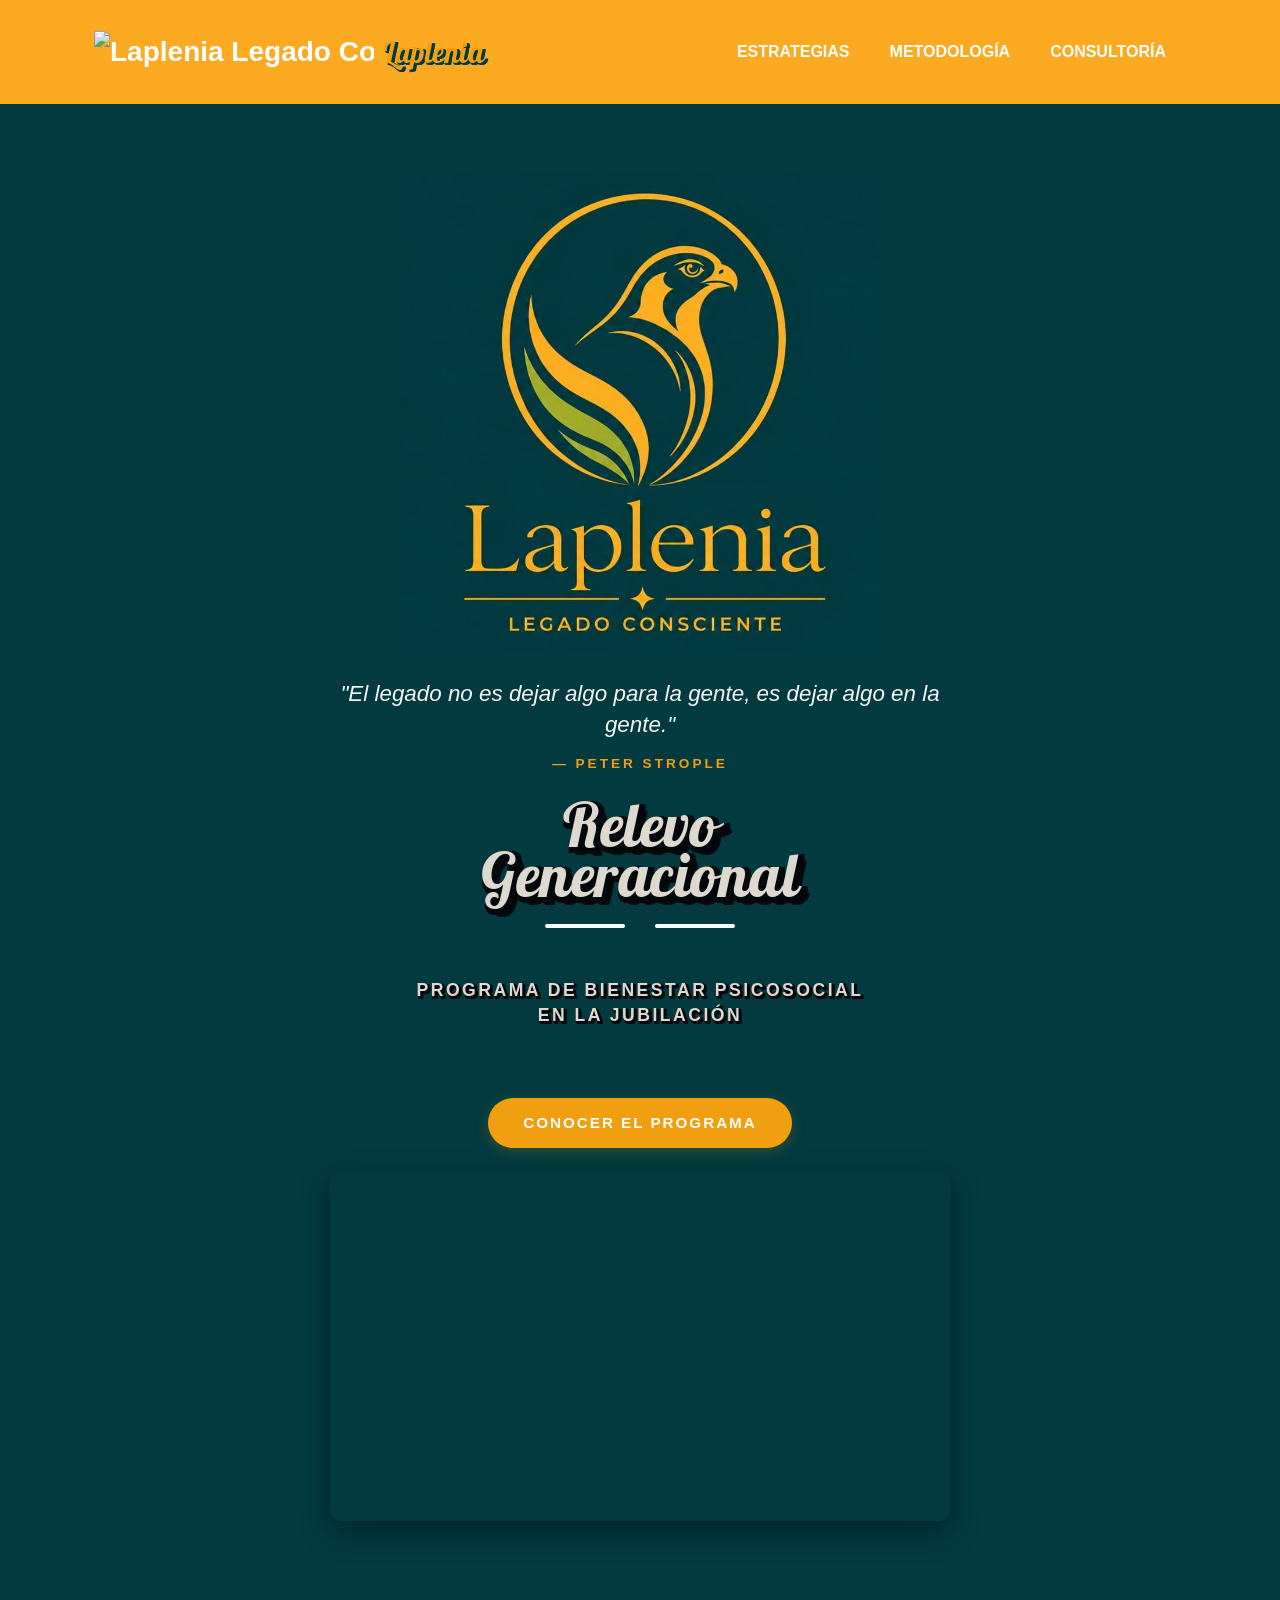
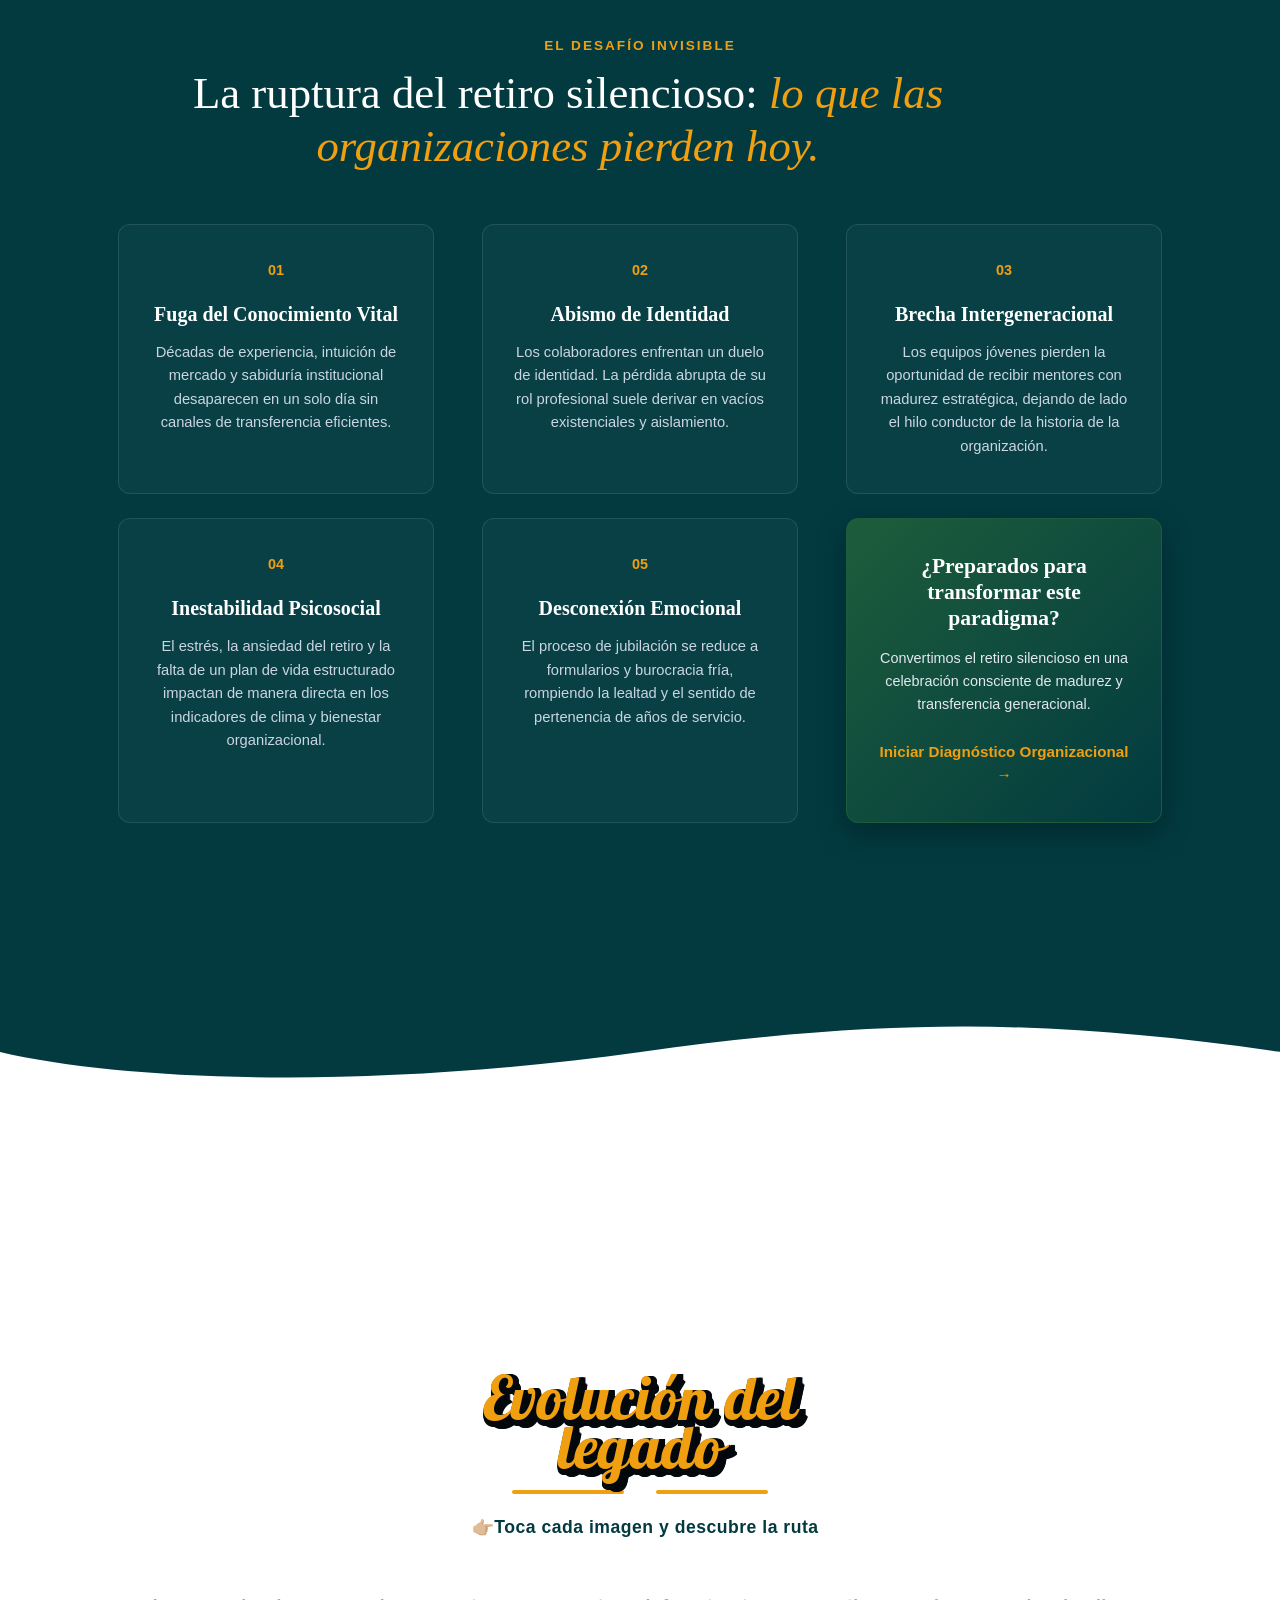
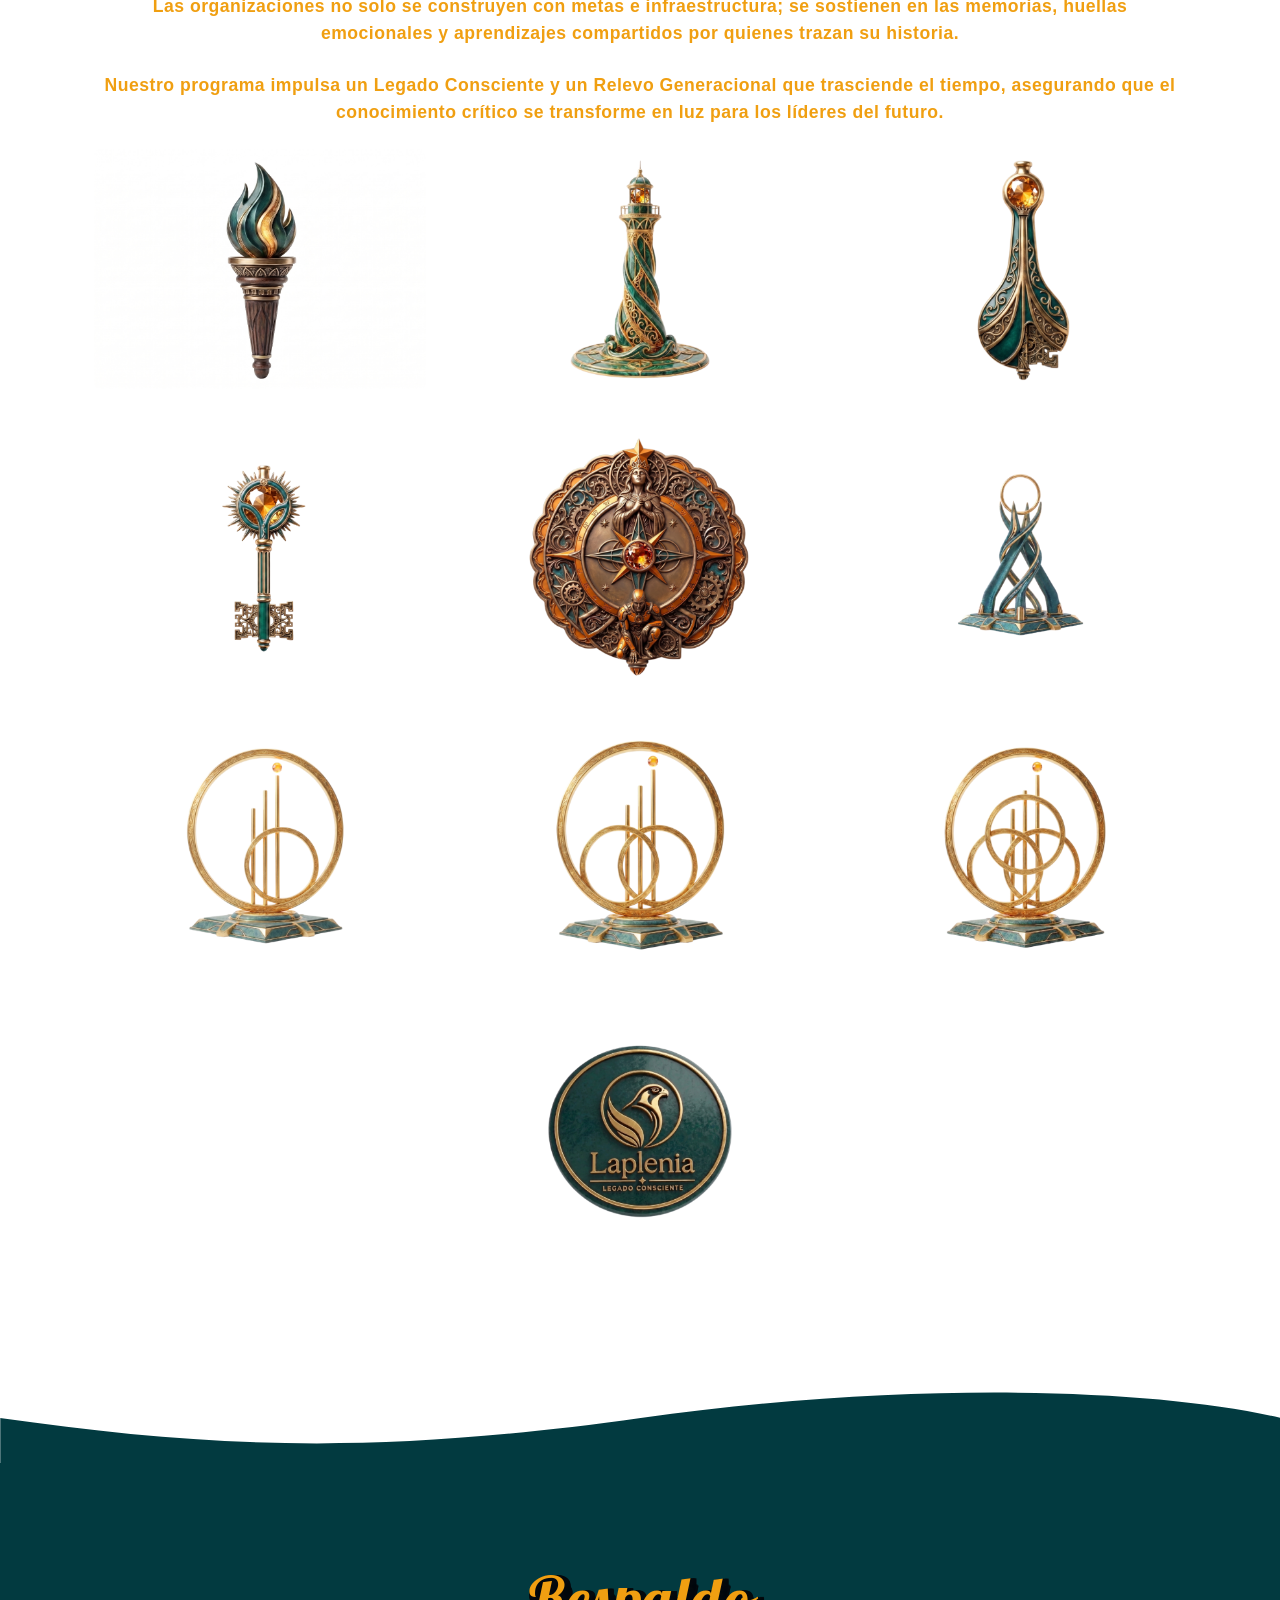
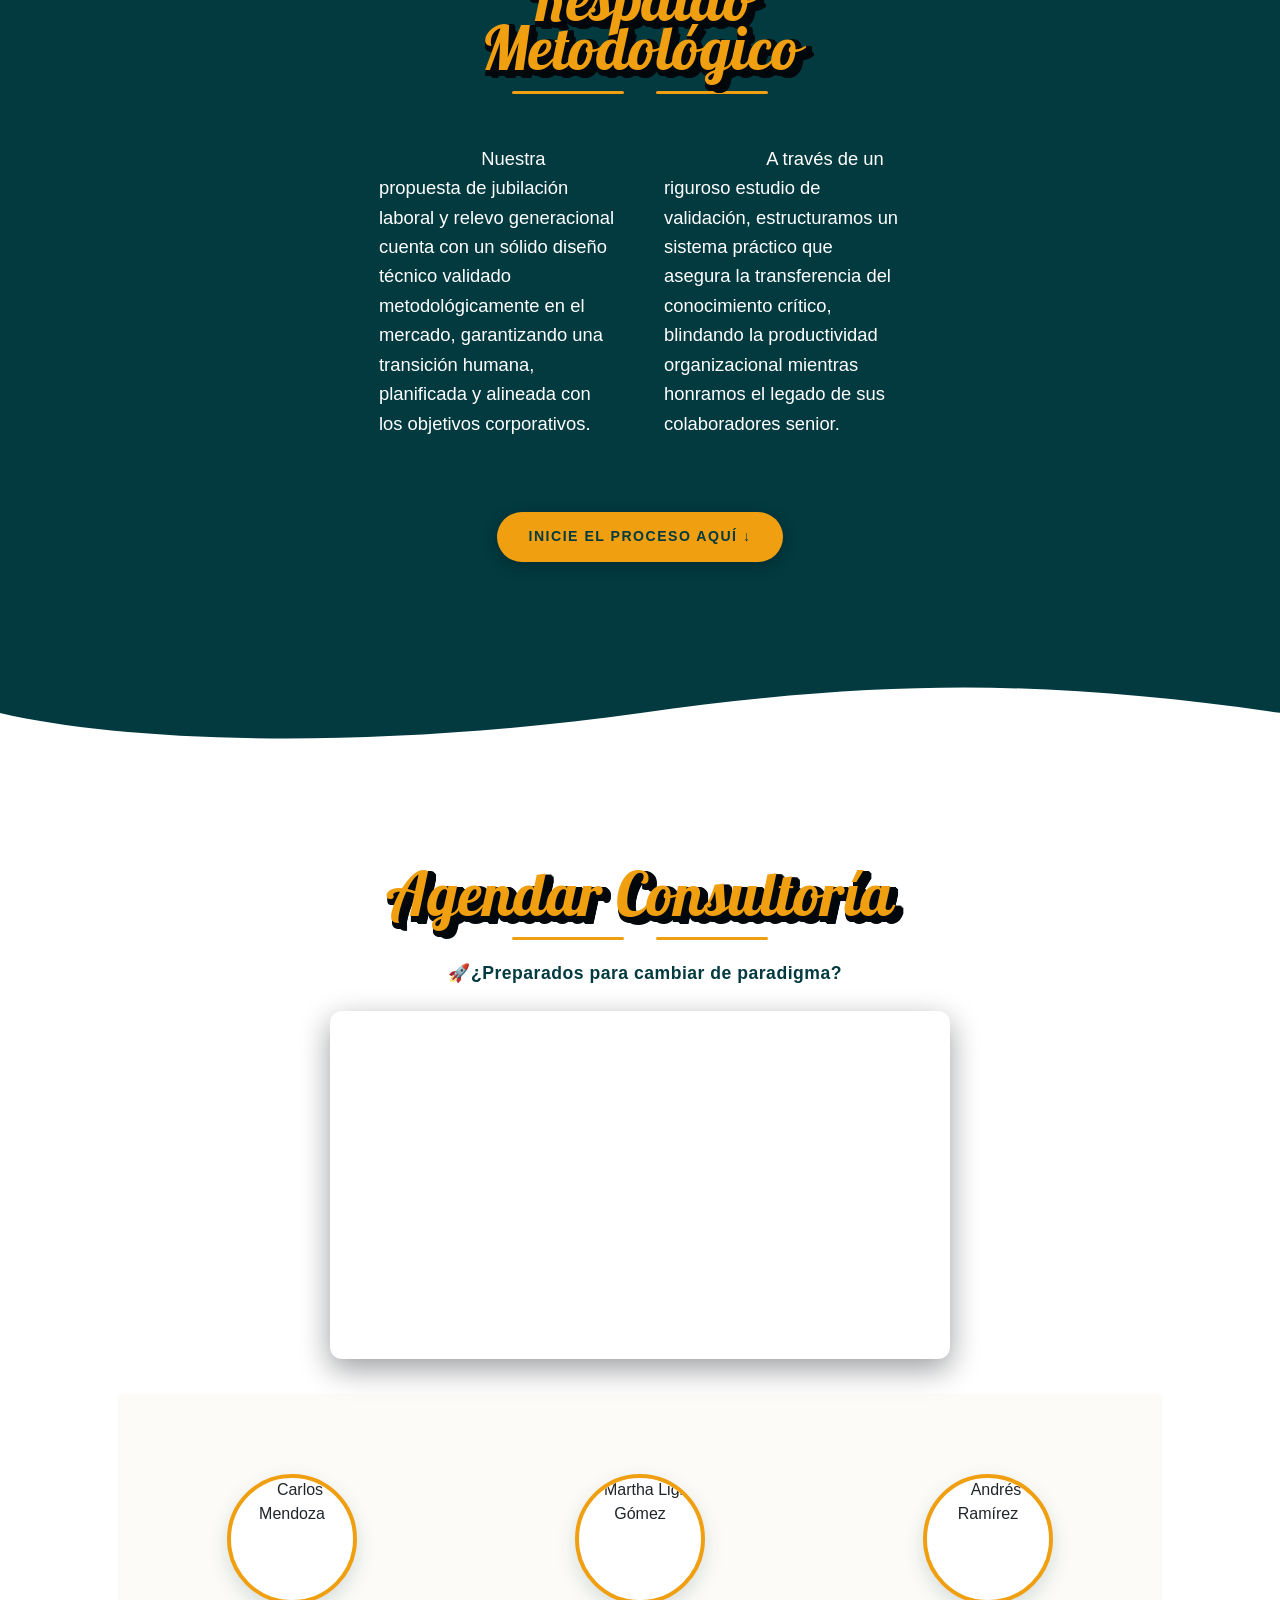
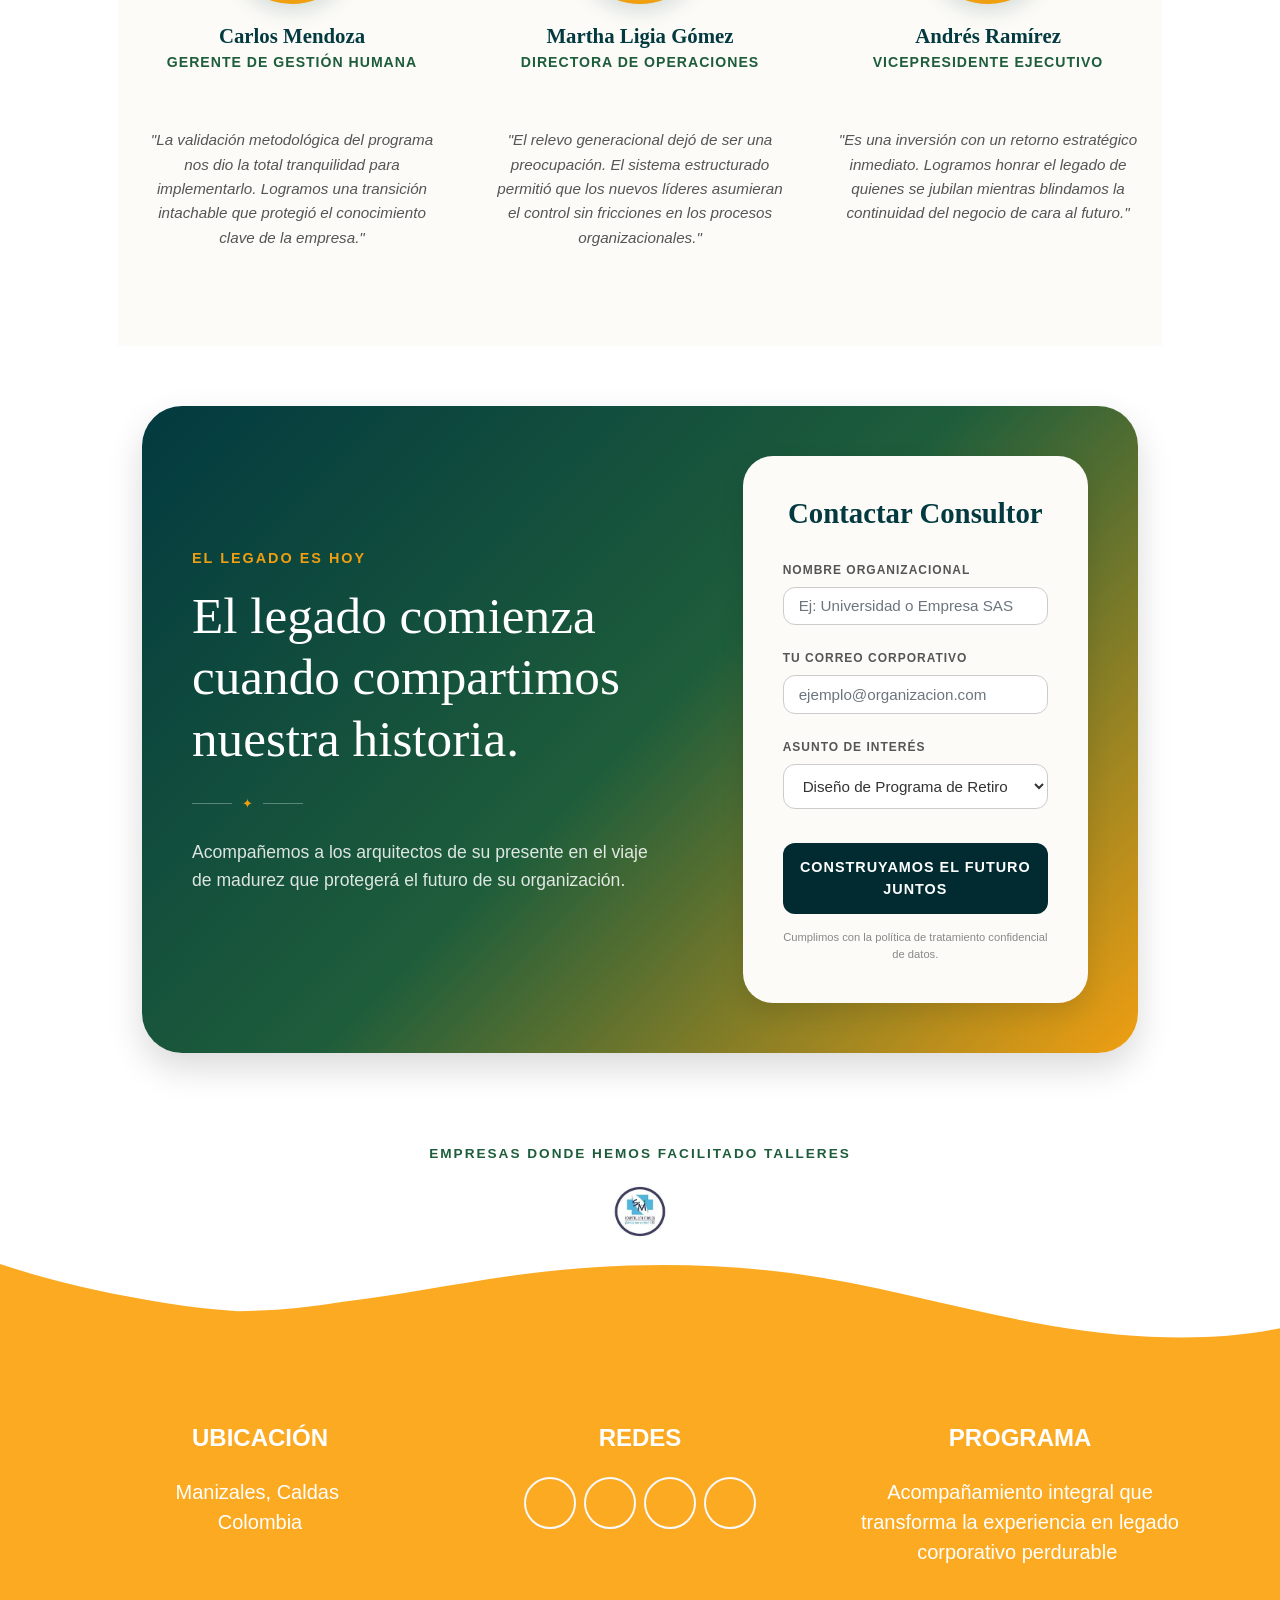
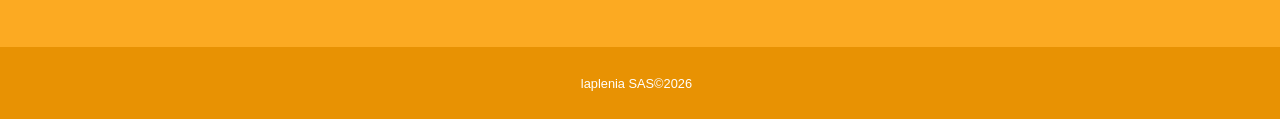
==== app/index.html @ b719e3f3 "Add files via upload" ====
<!DOCTYPE html>
<html lang="es">
    <head>
        <meta charset="utf-8">
        <meta name="viewport" content="width=device-width, initial-scale=1, shrink-to-fit=no">
        <meta name="description" content="">
        <meta name="laplenia®" content="programa de bienestar psicosocial para la jubilación">
        <title>✨🚀laplenia</title>
       <!-- ==========================================
     METAETIQUETAS PARA COMPARTIR (OPEN GRAPH)
=========================================== -->
<!-- Vista previa en WhatsApp, LinkedIn y Facebook -->
<meta property="og:type" content="website">
<meta property="og:title" content="Laplenia® | Evolución del Legado">
<meta property="og:description" content="Programa premium de bienestar psicosocial y estrategia de relevo generacional para la jubilación corporativa.">
<meta property="og:url" content="https://www.laplenia.com">

<!-- Imagen de vista previa (Usando enlace RAW de GitHub) -->
<meta property="og:image" content="https://github.com/CODABits/laplenia/raw/main/app/assets/img/logo-web.png">
<meta property="og:image:width" content="1200">
<meta property="og:image:height" content="630">
<meta property="og:image:type" content="image/png">

<!-- Vista previa en X / Twitter -->
<meta name="twitter:card" content="summary_large_image">
<meta name="twitter:title" content="Laplenia® | Evolución del Legado">
<meta name="twitter:description" content="Programa premium de bienestar psicosocial y estrategia de relevo generacional para la jubilación corporativa.">
<meta name="twitter:image" content="https://github.com/CODABits/laplenia/raw/main/app/assets/img/logo-web.png">
        
        
        <!-- ==========================================
     FAVICONS MULTIPLATAFORMA (COMPLETO)
=========================================== -->
<!-- Icono clásico para la pestaña del navegador (Desktop) -->
<link rel="icon" type="image/x-icon" href="assets/favicons/favicon.ico">
<link rel="icon" type="image/png" sizes="16x16" href="assets/favicon/favicon-16x16.png">
<link rel="icon" type="image/png" sizes="32x32" href="assets/favicons/favicon-32x32.png">

<!-- Icono para dispositivos Apple (iOS / iPhone / iPad) -->
<link rel="apple-touch-icon" sizes="180x180" href="assets/favicons/apple-touch-icon.png">

<!-- Iconos y configuración para Android / Chrome Web App -->
<link rel="icon" type="image/png" sizes="192x192" href="assets/favicons/android-chrome-192x192.png">
<link rel="icon" type="image/png" sizes="512x512" href="assets/favicons/android-chrome-512x512.png">
<link rel="manifest" href="assets/favicons/site.webmanifest">
        
        <!-- Font Awesome icons (free version)-->
       
       
        <script src="https://cdnjs.cloudflare.com/ajax/libs/font-awesome/5.13.0/js/all.min.js" crossorigin="anonymous"></script>
        <!-- Core theme CSS (includes Bootstrap)-->
        <link href="css/styles.css" rel="stylesheet">
        <link href="https://fonts.googleapis.com/css2?family=Allura&display=swap" rel="stylesheet">
        <!-- Fonts CSS-->
      <link href="https://fonts.googleapis.com/css2?family=Lobster&family=Pattaya&display=swap" rel="stylesheet">
         <link href="https://fonts.googleapis.com/css2?family=Lobster&display=swap" rel="stylesheet">
        <link rel="stylesheet" href="css/heading.css">
        <link rel="stylesheet" href="css/body.css">
    </head>
    <body id="page-top">
       

<nav class="navbar navbar-expand-lg bg-secondary fixed-top" id="mainNav">
    <div class="container">
        
        <!-- LOGO + TEXTO CON 3D INTEGRADO (SIN NEGRO) -->
        <a class="navbar-brand js-scroll-trigger" href="#page-top" style="display: flex; align-items: center; gap: 10px; text-decoration: none;">
          <img src="assets/img/portfolio/logo-laplenia.jpeg" alt="Laplenia Legado Consciente" class="img-fluid" style="max-width: 280px; width: 100%; height: auto; margin: 0 auto; display: block;">
            <!-- TEXTO CON 3D EN COLOR AZUL MARCA -->
            <span style="
                font-family: 'Lobster', Georgia, serif; 
                font-size: 1.8rem; 
                font-weight: normal; 
                color: #f09f11; 
                line-height: 1 !important;
                display: inline-block;
                letter-spacing: 0.5px;
                
                /* EXTRUSIÓN 3D EN AZUL PETRÓLEO (#023a40) EN LUGAR DE NEGRO */
                text-shadow: 
                    1px 1px 0px #023a40, 1px 2px 0px #023a40,
                    2px 1px 0px #023a40, 2px 2px 0px #023a40,
                    3px 1px 0px #023a40, 3px 2px 0px #023a40;
            ">
                Laplenia
            </span>
        </a>
        
        <button class="navbar-toggler navbar-toggler-right font-weight-bold bg-primary text-white rounded" type="button" data-toggle="collapse" data-target="#navbarResponsive" aria-controls="navbarResponsive" aria-expanded="false" aria-label="Toggle navigation">
            Menu <i class="fas fa-bars"></i>
        </button>
        
        <div class="collapse navbar-collapse" id="navbarResponsive">
            <ul class="navbar-nav ml-auto">
                <li class="nav-item mx-0 mx-lg-1">
                    <a class="nav-link py-3 px-0 px-lg-3 rounded js-scroll-trigger" href="#portfolio">ESTRATEGIAS</a>
                </li>
                <li class="nav-item mx-0 mx-lg-1">
                    <!-- 🛠️ CAMBIADO A METODOLOGÍA (Apuesta segura corporativa) -->
                    <a class="nav-link py-3 px-0 px-lg-3 rounded js-scroll-trigger" href="#about">METODOLOGÍA</a>
                </li>
                <li class="nav-item mx-0 mx-lg-1">
                    <a class="nav-link py-3 px-0 px-lg-3 rounded js-scroll-trigger" href="#contact">CONSULTORÍA</a>
                </li>
            </ul>
        </div>
    </div>
</nav>
        <button class="navbar-toggler navbar-toggler-right font-weight-bold bg-primary text-white rounded" type="button" data-toggle="collapse" data-target="#navbarResponsive" aria-controls="navbarResponsive" aria-expanded="false" aria-label="Toggle navigation">
            Menu <i class="fas fa-bars"></i>
        </button>
        
        <div class="collapse navbar-collapse" id="navbarResponsive">
            <ul class="navbar-nav ml-auto">
                <li class="nav-item mx-0 mx-lg-1">
                    <a class="nav-link py-3 px-0 px-lg-3 rounded js-scroll-trigger" href="#portfolio">ESTRATEGIAS</a>
                </li>
                <li class="nav-item mx-0 mx-lg-1">
                    <a class="nav-link py-3 px-0 px-lg-3 rounded js-scroll-trigger" href="#about">VALIDEZ</a>
                </li>
                <li class="nav-item mx-0 mx-lg-1">
                    <a class="nav-link py-3 px-0 px-lg-3 rounded js-scroll-trigger" href="#contact">CONSULTORÍA</a>
                </li>
            </ul>
        </div>
    </div>
</nav>






<header class="masthead bg-primary text-white text-center" style="padding-top: 140px; padding-bottom: 80px;">
    <div class="container d-flex align-items-center flex-column">
        
        <!-- 1. LOGO -->
        

<!-- LOGO COMPLETO DENTRO DEL CÍRCULO SIN CORTES -->
<div style="text-align: center; margin-bottom: 1.0rem;">
    <div class="logo-circulo-laplenia">
        <img src="assets/img/logo-web.png" alt="Laplenia Logo">
    </div>
</div>


        
        <!-- 2. CONTENEDOR DE LA FRASE CÉLEBRE -->
        <div style="max-width: 650px; margin: 10px auto 25px auto; padding: 0 10px; text-align: center; box-sizing: border-box;">
            <p style="font-family: 'Lato', 'Arial', sans-serif; font-size: 1.4rem; line-height: 1.4; color: #f5f5f5; font-style: italic; font-weight: 300; margin-bottom: 10px;">
                "El legado no es dejar algo para la gente, es dejar algo en la gente."
            </p>
            <span style="font-family: 'Montserrat', 'Helvetica', sans-serif; font-size: 0.85rem; text-transform: uppercase; letter-spacing: 3px; color: #f09f11; font-weight: 600;">
                — Peter Strople
            </span>
        </div>

        <!-- 3. TÍTULO PRINCIPAL: RELEVO GENERACIONAL -->
        <h1 class="masthead-heading mb-0" style="
            font-family: 'Lobster', Georgia, serif; 
            font-size: 3.8rem; 
            font-weight: normal; 
            text-transform: none; 
            color: #ded9cf; 
            text-align: center;
            letter-spacing: 0.5px;
            line-height: 0.82; 
            margin-bottom: 25px;
            font-style: normal; 
            
            /* EXTRUSIÓN REFORZADA MATE */
            text-shadow: 
                1px 0px 0px #050a0e, 0px 1px 0px #050a0e, 1px 1px 0px #050a0e,
                1px 2px 0px #050a0e, 2px 1px 0px #050a0e, 2px 2px 0px #050a0e,
                3px 0px 0px #050a0e, 0px 3px 0px #050a0e, 3px 1px 0px #050a0e, 1px 3px 0px #050a0e, 3px 2px 0px #050a0e, 2px 3px 0px #050a0e, 3px 3px 0px #050a0e,
                4px 0px 0px #050a0e, 0px 4px 0px #050a0e, 4px 1px 0px #050a0e, 1px 4px 0px #050a0e, 4px 2px 0px #050a0e, 2px 4px 0px #050a0e, 4px 3px 0px #050a0e, 3px 4px 0px #050a0e, 4px 4px 0px #050a0e,
                5px 0px 0px #050a0e, 0px 5px 0px #050a0e, 5px 1px 0px #050a0e, 1px 5px 0px #050a0e, 5px 2px 0px #050a0e, 2px 5px 0px #050a0e, 5px 3px 0px #050a0e, 3px 5px 0px #050a0e, 5px 4px 0px #050a0e, 4px 5px 0px #050a0e, 5px 5px 0px #050a0e,
                6px 0px 0px #050a0e, 0px 6px 0px #050a0e, 6px 1px 0px #050a0e, 1px 6px 0px #050a0e, 6px 2px 0px #050a0e, 2px 6px 0px #050a0e, 6px 3px 0px #050a0e, 3px 6px 0px #050a0e, 6px 4px 0px #050a0e, 4px 6px 0px #050a0e, 6px 5px 0px #050a0e, 5px 6px 0px #050a0e, 6px 6px 0px #050a0e,
                7px 6px 0px #050a0e, 6px 7px 0px #050a0e, 7px 7px 0px #050a0e,
                8px 7px 0px #050a0e, 7px 8px 0px #050a0e, 8px 8px 0px #050a0e;
        ">
            Relevo<br>Generacional
        </h1>

        <!-- 4. DIVISOR DE ESTRELLA (Alineación corregida usando flex inline) -->
        <div class="divider-custom divider-light" style="margin: 25px 0; display: flex; align-items: center; justify-content: center; gap: 15px;">
            <div class="divider-custom-line" style="float: none; margin: 0; width: 80px;"></div>
            <div class="divider-custom-icon" style="margin: 0; line-height: 1;"><i class="fas fa-star"></i></div>
            <div class="divider-custom-line" style="float: none; margin: 0; width: 80px;"></div>
        </div>

        <!-- 5. SUBTÍTULO PRINCIPAL: LATO MATE DEFINITIVO (Sin imagen duplicada encima) -->
     
<p style="
    font-family: 'Montserrat', sans-serif; 
    font-size: 1.1rem; 
    font-weight: 700; 
    color: #ded9cf; 
    text-align: center;
    text-transform: uppercase;
    letter-spacing: 2.5px; /* Hace respirar la tipografía */
    line-height: 1.4; 
    max-width: 650px;
    margin: 25px auto 35px auto;
    font-style: normal !important;
    text-shadow: 
        1px 0px 0px #050a0e, 0px 1px 0px #050a0e, 1px 1px 0px #050a0e,
        1px 2px 0px #050a0e, 2px 1px 0px #050a0e, 2px 2px 0px #050a0e,
        3px 1px 0px #050a0e, 1px 3px 0px #050a0e, 3px 2px 0px #050a0e, 2px 3px 0px #050a0e, 3px 3px 0px #050a0e;
">
    Programa de bienestar psicosocial <br>en la Jubilación
</p>



        <!-- 6. LLAMADO A LA ACCIÓN -->
        <div style="margin-top: 35px; text-align: center;">
    <a href="#portfolio" class="btn-cta-landing">
        Conocer el Programa
    </a>
</div>
        <br>
<!-- 5B. VIDEO DE YOUTUBE: 📢HIMNO (RESPONSIVO Y CENTRADO) -->
<div style="display: flex; justify-content: center; width: 100%; max-width: 650px; margin: 0 auto 35px auto; padding: 0 15px; box-sizing: border-box;">
    <div style="position: relative; width: 100%; padding-bottom: 56.25%; height: 0; overflow: hidden; border-radius: 12px; box-shadow: 0 10px 30px rgba(5, 10, 14, 0.4);">
        <iframe src="https://www.youtube.com/embed/WX2B7fSncp4" 
                title="📢himno"
                style="position: absolute; top: 0; left: 0; width: 100%; height: 100%; border: 0;" 
                allow="accelerometer; autoplay; clipboard-write; encrypted-media; gyroscope; picture-in-picture; web-share" 
                allowfullscreen>
        </iframe>
    </div>
</div>
<!-- ==========================================
     SECCIÓN: EL DESAFÍO INVISIBLE (TARJETAS)
=========================================== -->
<section class="page-section text-white" style="background-color: #023a40; padding: 80px 0;">
    <div class="container">
        
        <!-- Subtítulo y Titular de Alto Impacto -->
        <p style="
            font-family: 'Montserrat', sans-serif;
            color: #f09f11;
            font-size: 0.85rem;
            font-weight: 700;
            text-transform: uppercase;
            letter-spacing: 2px;
            margin-bottom: 10px;
        ">
            El Desafío Invisible
        </p>

        <h2 style="
            font-family: 'Georgia', serif;
            font-size: 2.8rem;
            color: #ffffff;
            font-weight: 400;
            line-height: 1.2;
            margin-bottom: 50px;
            max-width: 900px;
        ">
            La ruptura del retiro silencioso: <span style="font-style: italic; color: #f09f11;">lo que las organizaciones pierden hoy.</span>
        </h2>

        <!-- Cuadrícula de 6 Tarjetas (3x2 en escritorio) -->
        <div class="row g-4">
            
            <!-- TARJETA 01 -->
            <div class="col-md-4 mb-4">
                <div style="
                    background: rgba(255, 255, 255, 0.03);
                    border: 1px solid rgba(255, 255, 255, 0.1);
                    border-radius: 12px;
                    padding: 35px 30px;
                    height: 100%;
                ">
                    <p style="color: #f09f11; font-weight: 700; font-size: 0.9rem; margin-bottom: 20px;">01</p>
                    <h3 style="font-family: 'Georgia', serif; font-size: 1.25rem; color: #ffffff; margin-bottom: 15px;">Fuga del Conocimiento Vital</h3>
                    <p style="color: #cbd5e1; font-size: 0.92rem; line-height: 1.6; margin: 0;">
                        Décadas de experiencia, intuición de mercado y sabiduría institucional desaparecen en un solo día sin canales de transferencia eficientes.
                    </p>
                </div>
            </div>

            <!-- TARJETA 02 -->
            <div class="col-md-4 mb-4">
                <div style="
                    background: rgba(255, 255, 255, 0.03);
                    border: 1px solid rgba(255, 255, 255, 0.1);
                    border-radius: 12px;
                    padding: 35px 30px;
                    height: 100%;
                ">
                    <p style="color: #f09f11; font-weight: 700; font-size: 0.9rem; margin-bottom: 20px;">02</p>
                    <h3 style="font-family: 'Georgia', serif; font-size: 1.25rem; color: #ffffff; margin-bottom: 15px;">Abismo de Identidad</h3>
                    <p style="color: #cbd5e1; font-size: 0.92rem; line-height: 1.6; margin: 0;">
                        Los colaboradores enfrentan un duelo de identidad. La pérdida abrupta de su rol profesional suele derivar en vacíos existenciales y aislamiento.
                    </p>
                </div>
            </div>

            <!-- TARJETA 03 -->
            <div class="col-md-4 mb-4">
                <div style="
                    background: rgba(255, 255, 255, 0.03);
                    border: 1px solid rgba(255, 255, 255, 0.1);
                    border-radius: 12px;
                    padding: 35px 30px;
                    height: 100%;
                ">
                    <p style="color: #f09f11; font-weight: 700; font-size: 0.9rem; margin-bottom: 20px;">03</p>
                    <h3 style="font-family: 'Georgia', serif; font-size: 1.25rem; color: #ffffff; margin-bottom: 15px;">Brecha Intergeneracional</h3>
                    <p style="color: #cbd5e1; font-size: 0.92rem; line-height: 1.6; margin: 0;">
                        Los equipos jóvenes pierden la oportunidad de recibir mentores con madurez estratégica, dejando de lado el hilo conductor de la historia de la organización.
                    </p>
                </div>
            </div>

            <!-- TARJETA 04 -->
            <div class="col-md-4 mb-4">
                <div style="
                    background: rgba(255, 255, 255, 0.03);
                    border: 1px solid rgba(255, 255, 255, 0.1);
                    border-radius: 12px;
                    padding: 35px 30px;
                    height: 100%;
                ">
                    <p style="color: #f09f11; font-weight: 700; font-size: 0.9rem; margin-bottom: 20px;">04</p>
                    <h3 style="font-family: 'Georgia', serif; font-size: 1.25rem; color: #ffffff; margin-bottom: 15px;">Inestabilidad Psicosocial</h3>
                    <p style="color: #cbd5e1; font-size: 0.92rem; line-height: 1.6; margin: 0;">
                        El estrés, la ansiedad del retiro y la falta de un plan de vida estructurado impactan de manera directa en los indicadores de clima y bienestar organizacional.
                    </p>
                </div>
            </div>

            <!-- TARJETA 05 -->
            <div class="col-md-4 mb-4">
                <div style="
                    background: rgba(255, 255, 255, 0.03);
                    border: 1px solid rgba(255, 255, 255, 0.1);
                    border-radius: 12px;
                    padding: 35px 30px;
                    height: 100%;
                ">
                    <p style="color: #f09f11; font-weight: 700; font-size: 0.9rem; margin-bottom: 20px;">05</p>
                    <h3 style="font-family: 'Georgia', serif; font-size: 1.25rem; color: #ffffff; margin-bottom: 15px;">Desconexión Emocional</h3>
                    <p style="color: #cbd5e1; font-size: 0.92rem; line-height: 1.6; margin: 0;">
                        El proceso de jubilación se reduce a formularios y burocracia fría, rompiendo la lealtad y el sentido de pertenencia de años de servicio.
                    </p>
                </div>
            </div>

            <!-- TARJETA 06: DESTACADA (CALL TO ACTION) -->
            <div class="col-md-4 mb-4">
                <div style="
                    background: linear-gradient(135deg, #1e5d3b 0%, #023a40 100%);
                    border: 1px solid #1e5d3b;
                    border-radius: 12px;
                    padding: 35px 30px;
                    height: 100%;
                    display: flex;
                    flex-direction: column;
                    justify-content: space-between;
                    box-shadow: 0 10px 30px rgba(0,0,0,0.3);
                ">
                    <div>
                        <h3 style="font-family: 'Georgia', serif; font-size: 1.35rem; color: #ffffff; margin-bottom: 15px; font-weight: 700;">
                            ¿Preparados para transformar este paradigma?
                        </h3>
                        <p style="color: #e2e8f0; font-size: 0.9rem; line-height: 1.6; margin-bottom: 25px;">
                            Convertimos el retiro silencioso en una celebración consciente de madurez y transferencia generacional.
                        </p>
                    </div>
                    <a href="#contact" style="
                        color: #f09f11;
                        font-weight: 700;
                        font-size: 0.95rem;
                        text-decoration: none;
                        display: inline-flex;
                        align-items: center;
                        gap: 8px;
                    ">
                        Iniciar Diagnóstico Organizacional →
                    </a>
                </div>
            </div>

        </div>
    </div>
</section>

</div> <!-- Cierre del container del header -->
</header>

<!-- ==========================================
     DIVISOR EN TIPO OLA CORREGIDO CON COLOR REAL (#023a40)
=========================================== -->
<div style="position: relative; width: 100%; background-color: #ffffff; line-height: 0; margin: 0; padding: 0; overflow: hidden; z-index: 10;">
    <svg viewBox="0 0 1200 120" preserveAspectRatio="none" style="position: relative; display: block; width: calc(100% + 1.3px); height: 90px;">
        <!-- El 'fill' ahora coincide exactamente con el fondo real de tu cabecera -->
        <path d="M0,0V60c120,40,350,50,600,0s400-40,600,0V0Z" style="fill: #023a40;"></path>
    </svg>
</div>

<!-- ESTILOS EXTRAS PARA EL BOTÓN (Mantener estables) -->
<style>
    .btn-cta-landing {
        display: inline-block;
        font-family: 'Montserrat', sans-serif;
        font-weight: 600;
        font-size: 0.95rem;
        text-transform: uppercase;
        letter-spacing: 2px;
        color: #ffffff;
        background-color: #f09f11;
        padding: 14px 35px;
        border-radius: 50px;
        text-decoration: none;
        transition: all 0.3s ease;
        box-shadow: 0 4px 15px rgba(240, 159, 17, 0.2);
    }
    .btn-cta-landing:hover {
        background-color: #d6870f;
        color: #ffffff;
        transform: translateY(-2px);
        box-shadow: 0 6px 20px rgba(240, 159, 17, 0.4);
    }
</style>

<!-- ANIMACIÓN LOTTIE: ÚNICO CONTENEDOR DE TRANSICIÓN (Usa el fondo blanco de forma limpia) -->
<div style="background-color: #ffffff; text-align: center; padding-top: 10px; margin-bottom: -20px;">
    <script src="https://unpkg.com/@lottiefiles/dotlottie-wc@0.9.14/dist/dotlottie-wc.js" type="module"></script>
    <dotlottie-wc src="https://lottie.host/9913d2ea-c430-458e-bce0-cdd221de87f7/QXH8RszMp1.lottie" style="width: 220px; height: 220px; display: inline-block;" autoplay loop></dotlottie-wc>
</div>

<!-- ==========================================
     SECCIÓN 2: ESTRATEGIAS (MANTENIENDO TU BASE)
=========================================== -->
<section class="page-section portfolio" id="portfolio" style="background-color: #ffffff; padding-top: 20px;">
    <div class="container"><br>
        <!-- Portfolio Section Heading-->
   
<h1 class="masthead-heading mb-0" style="
            font-family: 'Lobster', Georgia, serif; 
            font-size: 3.8rem; 
            font-weight: normal; 
            text-transform: none; 
            color: #f09f11; 
            text-align: center;
            letter-spacing: 0.5px;
            line-height: 0.8 !important; /* CORRECCIÓN: Separa las líneas para que la sombra no pise las letras de abajo */
            padding-top: 15px !important;  /* CORRECCIÓN: Espacio para que la sombra superior no se corte */
            margin-bottom: 25px;
            font-style: normal; 
            overflow: visible !important;
            will-change: transform; transform: translateZ(0); display: block;
            
            /* EXTRUSIÓN REFORZADA MATE */
            text-shadow: 
                1px 0px 0px #050a0e, 0px 1px 0px #050a0e, 1px 1px 0px #050a0e,
                1px 2px 0px #050a0e, 2px 1px 0px #050a0e, 2px 2px 0px #050a0e,
                3px 0px 0px #050a0e, 0px 3px 0px #050a0e, 3px 1px 0px #050a0e, 1px 3px 0px #050a0e, 3px 2px 0px #050a0e, 2px 3px 0px #050a0e, 3px 3px 0px #050a0e,
                4px 0px 0px #050a0e, 0px 4px 0px #050a0e, 4px 1px 0px #050a0e, 1px 4px 0px #050a0e, 4px 2px 0px #050a0e, 2px 4px 0px #050a0e, 4px 3px 0px #050a0e, 3px 4px 0px #050a0e, 4px 4px 0px #050a0e,
                5px 0px 0px #050a0e, 0px 5px 0px #050a0e, 5px 1px 0px #050a0e, 1px 5px 0px #050a0e, 5px 2px 0px #050a0e, 2px 5px 0px #050a0e, 5px 3px 0px #050a0e, 3px 5px 0px #050a0e, 5px 4px 0px #050a0e, 4px 5px 0px #050a0e, 5px 5px 0px #050a0e,
                6px 0px 0px #050a0e, 0px 6px 0px #050a0e, 6px 1px 0px #050a0e, 1px 6px 0px #050a0e, 6px 2px 0px #050a0e, 2px 6px 0px #050a0e, 6px 3px 0px #050a0e, 3px 6px 0px #050a0e, 6px 4px 0px #050a0e, 4px 6px 0px #050a0e, 6px 5px 0px #050a0e, 5px 6px 0px #050a0e, 6px 6px 0px #050a0e,
                7px 6px 0px #050a0e, 6px 7px 0px #050a0e, 7px 7px 0px #050a0e,
                8px 7px 0px #050a0e, 7px 8px 0px #050a0e, 8px 8px 0px #050a0e;
        ">
        Evolución del <br> legado
</h1>

        <!-- Icon Divider-->
        <div class="divider-custom" style="margin: 20px 0;">
            <div class="divider-custom-line" style="background-color: #f09f11 !important;"></div>
            <div class="divider-custom-icon" style="color: #f09f11 !important;"><i class="fas fa-star"></i></div>
            <div class="divider-custom-line" style="background-color: #f09f11 !important;"></div>
        </div>
        <!-- TEXTO DE INSTRUCCIÓN: LATO Y COLOR CORPORATIVO -->
<div class="text-center mb-4" style="font-family: 'Lato', sans-serif; color: #023a40; font-size: 1.1rem; font-weight: 600; letter-spacing: 0.5px;">
    <span style="display: inline-block; animation: sutilBrinco 2s infinite ease-in-out; margin-right: 5px;"></span> 
    👉🏼Toca cada imagen y descubre la ruta <br><br><br>
    <span style="color: #f09f11 ">Las organizaciones no solo se construyen con metas e infraestructura; 
        se sostienen en las memorias, huellas emocionales y aprendizajes compartidos por quienes trazan su historia.
        <br> <br> Nuestro programa impulsa un Legado Consciente y un Relevo Generacional que trasciende el tiempo,
         asegurando que el conocimiento crítico se transforme en luz para los líderes del futuro.</span>
</div>

<!-- PEQUEÑA ANIMACIÓN PARA QUE EL EMOJI LLAME LA ATENCIÓN SUTILMENTE -->
<style>
    @keyframes sutilBrinco {
        0%, 100% { transform: translateY(0); }
        50% { transform: translateY(4px); }
    }
</style>


     
        <!-- Portfolio Grid Items-->
        <div class="row justify-content-center">
            <!-- Portfolio Items-->
            <div class="col-md-6 col-lg-4 mb-5">
                <div class="portfolio-item mx-auto" data-toggle="modal" data-target="#portfolioModal0">
                    <div class="portfolio-item-caption d-flex align-items-center justify-content-center h-100 w-100">
                        <div class="portfolio-item-caption-content text-center text-white"><i class="fas fa-plus fa-3x"></i></div>
                    </div>
                    <img class="img-fluid" src="assets/img/portfolio/antorcha-laplenia.jpeg" alt="New Image"/>
                </div>
            </div>
                    <div class="col-md-6 col-lg-4 mb-5">
                        <div class="portfolio-item mx-auto" data-toggle="modal" data-target="#portfolioModal1">
                            <div class="portfolio-item-caption d-flex align-items-center justify-content-center h-100 w-100">
                                <div class="portfolio-item-caption-content text-center text-white"><i class="fas fa-plus fa-3x"></i></div>
                            </div><img class="img-fluid" src="assets/img/portfolio/faro-laplenia.png" alt="New Image"/>
                        </div>
                    </div>
                    <div class="col-md-6 col-lg-4 mb-5">
                        <div class="portfolio-item mx-auto" data-toggle="modal" data-target="#portfolioModal2">
                            <div class="portfolio-item-caption d-flex align-items-center justify-content-center h-100 w-100">
                                <div class="portfolio-item-caption-content text-center text-white"><i class="fas fa-plus fa-3x"></i></div>
                            </div><img class="img-fluid" src="assets/img/portfolio/bottle-laplenia.png" alt="New Image"/>
                        </div>
                    </div>
<!-- TARJETA 1: LLAVE (Ajustada a la referencia) -->
<div class="col-md-6 col-lg-4 mb-5">
    <div class="portfolio-item mx-auto" data-toggle="modal" data-target="#portfolioModal3">
        <div class="portfolio-item-caption d-flex align-items-center justify-content-center h-100 w-100">
            <div class="portfolio-item-caption-content text-center text-white"><i class="fas fa-plus fa-3x"></i></div>
        </div>
        <img class="img-fluid" src="assets/img/portfolio/laplenia-key.png" alt="Llave del Conocimiento" style="width: 100%; height: auto; display: block; margin: 0 auto;" />
    </div>
</div>

<!-- TARJETA 2: BRÚJULA (Referencia) -->
<div class="col-md-6 col-lg-4 mb-5">
    <div class="portfolio-item mx-auto" data-toggle="modal" data-target="#portfolioModal4">
        <div class="portfolio-item-caption d-flex align-items-center justify-content-center h-100 w-100">
            <div class="portfolio-item-caption-content text-center text-white"><i class="fas fa-plus fa-3x"></i></div>
        </div>
        <img class="img-fluid" src="assets/img/portfolio/laplenia-brujula.png" alt="Brújula Estratégica" />
    </div>
</div>
                    <div class="col-md-6 col-lg-4 mb-5">
                        <div class="portfolio-item mx-auto" data-toggle="modal" data-target="#portfolioModal5">
                            <div class="portfolio-item-caption d-flex align-items-center justify-content-center h-100 w-100">
                                <div class="portfolio-item-caption-content text-center text-white"><i class="fas fa-plus fa-3x"></i></div>
                            </div><img class="img-fluid" src="assets/img/portfolio/lazos-laplenia.png" alt="New Image"/>
                        </div>
                    </div>
                    <div class="col-md-6 col-lg-4 mb-5">
                        <div class="portfolio-item mx-auto" data-toggle="modal" data-target="#portfolioModal6">
                            <div class="portfolio-item-caption d-flex align-items-center justify-content-center h-100 w-100">
                                <div class="portfolio-item-caption-content text-center text-white"><i class="fas fa-plus fa-3x"></i></div>
                            </div><img class="img-fluid" src="assets/img/portfolio/nivel1-laplenia.png" alt="New Image"/>
                        </div>
                    </div>
                    <div class="col-md-6 col-lg-4 mb-5">
                        <div class="portfolio-item mx-auto" data-toggle="modal" data-target="#portfolioModal7">
                            <div class="portfolio-item-caption d-flex align-items-center justify-content-center h-100 w-100">
                                <div class="portfolio-item-caption-content text-center text-white"><i class="fas fa-plus fa-3x"></i></div>
                            </div><img class="img-fluid" src="assets/img/portfolio/nivel2-laplenia.png" alt="New Image"/>
                        </div>
                    </div>
                    <div class="col-md-6 col-lg-4 mb-5">
                        <div class="portfolio-item mx-auto" data-toggle="modal" data-target="#portfolioModal8">
                            <div class="portfolio-item-caption d-flex align-items-center justify-content-center h-100 w-100">
                                <div class="portfolio-item-caption-content text-center text-white"><i class="fas fa-plus fa-3x"></i></div>
                            </div><img class="img-fluid" src="assets/img/portfolio/nivel3-laplenia.png" alt="New Image"/>
                        </div>
                    </div>
                    <div class="col-md-6 col-lg-4 mb-5">
                        <div class="portfolio-item mx-auto" data-toggle="modal" data-target="#portfolioModal9">
                            <div class="portfolio-item-caption d-flex align-items-center justify-content-center h-100 w-100">
                                <div class="portfolio-item-caption-content text-center text-white"><i class="fas fa-plus fa-3x"></i></div>
                            </div><img class="img-fluid" src="assets/img/portfolio/logoreal-laplenia.png" alt="New Image"/>
                        </div>
                    </div>
                </div>
            </div>
        </section>
        <!-- Portfolio Modal-->
        <div class="portfolio-modal modal fade" id="portfolioModal0" tabindex="-1" role="dialog" aria-labelledby="#portfolioModal0Label" aria-hidden="true">
            <div class="modal-dialog modal-xl" role="document">
                <div class="modal-content">
                    <button class="close" type="button" data-dismiss="modal" aria-label="Close"><span aria-hidden="true"><i class="fas fa-times"></i></span></button>
                    <div class="modal-body text-center">
                        <div class="container">
                            <div class="row justify-content-center">
                                <div class="col-lg-8">
                                    <!-- Portfolio Modal - Title-->
                                    <h2 class="portfolio-modal-title text-secondary mb-0">La Antorcha</h2>
                                    <!-- Icon Divider-->
                                    <div class="divider-custom">
                                        <div class="divider-custom-line"></div>
                                        <div class="divider-custom-icon"><i class="fas fa-star"></i></div>
                                        <div class="divider-custom-line"></div>
                                    </div>
                                    <!-- Portfolio Modal - Image--><img class="img-fluid rounded mb-5" src="assets/img/portfolio/antorcha-laplenia.jpeg" alt="antorcha-laplenia"/>
                                    <!-- Portfolio Modal - Text-->
                                    <p class="mb-5">

<div class="modal-body" style="padding: 20px 25px 30px 25px;">
        <p style="font-family: 'Montserrat', sans-serif; font-size: 0.85rem; font-weight: 700; color: #f09f11; text-transform: uppercase; letter-spacing: 1px; margin-bottom: 8px;">
            Propósito: Iluminando la Transición
        </p>
        <p style="font-family: 'Lato', sans-serif; font-size: 0.95rem; color: #444444; line-height: 1.6; margin: 0;">
            Enciende el compromiso y prepara la mentalidad de los colaboradores <i>senior</i> para transmitir su fuego y experiencia con propósito, transformando el retiro laboral en un motivo de orgullo y plenitud.
        </p>
      </div>

                                    </p>
                                    <button class="btn btn-primary" href="#" data-dismiss="modal"><i class="far fa-smile fa-fw"></i>Cerrar✨</button>
                                </div>
                            </div>
                        </div>
                    </div>
                </div>
            </div>
        </div>
        <div class="portfolio-modal modal fade" id="portfolioModal1" tabindex="-1" role="dialog" aria-labelledby="#portfolioModal1Label" aria-hidden="true">
            <div class="modal-dialog modal-xl" role="document">
                <div class="modal-content">
                    <button class="close" type="button" data-dismiss="modal" aria-label="Close"><span aria-hidden="true"><i class="fas fa-times"></i></span></button>
                    <div class="modal-body text-center">
                        <div class="container">
                            <div class="row justify-content-center">
                                <div class="col-lg-8">
                                    <!-- Portfolio Modal - Title-->
                                    <h2 class="portfolio-modal-title text-secondary mb-0">El Faro</h2>
                                    <!-- Icon Divider-->
                                    <div class="divider-custom">
                                        <div class="divider-custom-line"></div>
                                        <div class="divider-custom-icon"><i class="fas fa-star"></i></div>
                                        <div class="divider-custom-line"></div>
                                    </div>
                                    <!-- Portfolio Modal - Image--><img class="img-fluid rounded mb-5" src="assets/img/portfolio/faro-laplenia.png" alt="faro-laplenia"/>
                                    <!-- Portfolio Modal - Text-->
                                    <p class="mb-5">
<div class="modal-body" style="padding: 20px 25px 30px 25px;">
    <p style="font-family: 'Montserrat', sans-serif; font-size: 0.85rem; font-weight: 700; color: #f09f11; text-transform: uppercase; letter-spacing: 1px; margin-bottom: 8px;">
        Propósito: Orientación y Claridad
    </p>
    <p style="font-family: 'Lato', sans-serif; font-size: 0.95rem; color: #444444; line-height: 1.6; margin: 0;">
        Define una guía clara en momentos de cambio organizacional, alineando la memoria histórica del equipo con la visión de futuro de la compañía para evitar incertidumbres.
    </p>
</div>


                                    </p>
                                    <button class="btn btn-primary" href="#" data-dismiss="modal"><i class="far fa-smile fa-fw"></i>Cerrar🚀</button>
                                </div>
                            </div>
                        </div>
                    </div>
                </div>
            </div>
        </div>
        <div class="portfolio-modal modal fade" id="portfolioModal2" tabindex="-1" role="dialog" aria-labelledby="#portfolioModal2Label" aria-hidden="true">
            <div class="modal-dialog modal-xl" role="document">
                <div class="modal-content">
                    <button class="close" type="button" data-dismiss="modal" aria-label="Close"><span aria-hidden="true"><i class="fas fa-times"></i></span></button>
                    <div class="modal-body text-center">
                        <div class="container">
                            <div class="row justify-content-center">
                                <div class="col-lg-8">
                                    <!-- Portfolio Modal - Title-->
                                    <h2 class="portfolnio-modal-title text-secondary mb-0">El Relicario</h2>
                                    <!-- Icon Divider-->
                                    <div class="divider-custom">
                                        <div class="divider-custom-line"></div>
                                        <div class="divider-custom-icon"><i class="fas fa-star"></i></div>
                                        <div class="divider-custom-line"></div>
                                    </div>
                                    <!-- Portfolio Modal - Image--><img class="img-fluid rounded mb-5" src="assets/img/portfolio/bottle-laplenia.png" alt="New Image"/>
                                    <!-- Portfolio Modal - Text-->
                                    <p class="mb-5">

                                        <div class="modal-body" style="padding: 20px 25px 30px 25px;">
    <p style="font-family: 'Montserrat', sans-serif; font-size: 0.85rem; font-weight: 700; color: #f09f11; text-transform: uppercase; letter-spacing: 1px; margin-bottom: 8px;">
        Propósito: Captura del BiSaber Crítico-Creativo
    </p>
    <p style="font-family: 'Lato', sans-serif; font-size: 0.95rem; color: #444444; line-height: 1.6; margin: 0;">
        Protege la inteligencia operativa acumulada durante años, creando canales emocionales y técnicos para que la experiencia no se pierda, sino que se atesore.
    </p>
</div>



                                    </p>
                                    <button class="btn btn-primary" href="#" data-dismiss="modal"><i class="far fa-smile fa-fw"></i>Cerrar🚀</button>
                                </div>
                            </div>
                        </div>
                    </div>
                </div>
            </div>
        </div>
        <div class="portfolio-modal modal fade" id="portfolioModal3" tabindex="-1" role="dialog" aria-labelledby="#portfolioModal3Label" aria-hidden="true">
            <div class="modal-dialog modal-xl" role="document">
                <div class="modal-content">
                    <button class="close" type="button" data-dismiss="modal" aria-label="Close"><span aria-hidden="true"><i class="fas fa-times"></i></span></button>
                    <div class="modal-body text-center">
                        <div class="container">
                            <div class="row justify-content-center">
                                <div class="col-lg-8">
                                    <!-- Portfolio Modal - Title-->
                                    <h2 class="portfolio-modal-title text-secondary mb-0">La Llave</h2>
                                    <!-- Icon Divider-->
                                    <div class="divider-custom">
                                        <div class="divider-custom-line"></div>
                                        <div class="divider-custom-icon"><i class="fas fa-star"></i></div>
                                        <div class="divider-custom-line"></div>
                                    </div>
                                    <!-- Portfolio Modal - Image--><img class="img-fluid rounded mb-5" src="assets/img/portfolio/laplenia-key.png" alt="New Image"/>
                                    <!-- Portfolio Modal - Text-->
                                    <p class="mb-5">
<div class="modal-body" style="padding: 20px 25px 30px 25px;">
        <p style="font-family: 'Montserrat', sans-serif; font-size: 0.85rem; font-weight: 700; color: #f09f11; text-transform: uppercase; letter-spacing: 1px; margin-bottom: 8px;">
            Propósito: Acceso al Potencial de Relevo
        </p>
        <p style="font-family: 'Lato', sans-serif; font-size: 0.95rem; color: #444444; line-height: 1.6; margin: 0;">
            Desbloquea las barreras entre generaciones, abriendo la puerta a una comunicación fluida que facilita la entrega de responsabilidades sin fricciones.
        </p>
      </div>


                                    </p>
                                    <button class="btn btn-primary" href="#" data-dismiss="modal"><i class="far fa-smile fa-fw"></i>Cerrar🚀</button>
                                </div>
                            </div>
                        </div>
                    </div>
                </div>
            </div>
        </div>
        <div class="portfolio-modal modal fade" id="portfolioModal4" tabindex="-1" role="dialog" aria-labelledby="#portfolioModal4Label" aria-hidden="true">
            <div class="modal-dialog modal-xl" role="document">
                <div class="modal-content">
                    <button class="close" type="button" data-dismiss="modal" aria-label="Close"><span aria-hidden="true"><i class="fas fa-times"></i></span></button>
                    <div class="modal-body text-center">
                        <div class="container">
                            <div class="row justify-content-center">
                                <div class="col-lg-8">
                                    <!-- Portfolio Modal - Title-->
                                    <h2 class="portfolio-modal-title text-secondary mb-0">La Brújula</h2>
                                    <!-- Icon Divider-->
                                    <div class="divider-custom">
                                        <div class="divider-custom-line"></div>
                                        <div class="divider-custom-icon"><i class="fas fa-star"></i></div>
                                        <div class="divider-custom-line"></div>
                                    </div>
                                    <!-- Portfolio Modal - Image--><img class="img-fluid rounded mb-5" src="assets/img/portfolio/laplenia-brujula.png" alt="New Image"/>
                                    <!-- Portfolio Modal - Text-->
                                    <p class="mb-5">

<div class="modal-body" style="padding: 20px 25px 30px 25px;">
    <p style="font-family: 'Montserrat', sans-serif; font-size: 0.85rem; font-weight: 700; color: #f09f11; text-transform: uppercase; letter-spacing: 1px; margin-bottom: 8px;">
        Propósito: Dirección y Navegación Conjunta
    </p>
    <p style="font-family: 'Lato', sans-serif; font-size: 0.95rem; color: #444444; line-height: 1.6; margin: 0;">
        Mantiene el rumbo del equipo directivo mediante valores compartidos, asegurando que los nuevos líderes mantengan la identidad y el ADN de la organización.
    </p>
</div>


                                    </p>
                                    <button class="btn btn-primary" href="#" data-dismiss="modal"><i class="far fa-smile fa-fw"></i>Cerrar🚀</button>
                                </div>
                            </div>
                        </div>
                    </div>
                </div>
            </div>
        </div>
        <div class="portfolio-modal modal fade" id="portfolioModal5" tabindex="-1" role="dialog" aria-labelledby="#portfolioModal5Label" aria-hidden="true">
            <div class="modal-dialog modal-xl" role="document">
                <div class="modal-content">
                    <button class="close" type="button" data-dismiss="modal" aria-label="Close"><span aria-hidden="true"><i class="fas fa-times"></i></span></button>
                    <div class="modal-body text-center">
                        <div class="container">
                            <div class="row justify-content-center">
                                <div class="col-lg-8">
                                    <!-- Portfolio Modal - Title-->
                                    <h2 class="portfolio-modal-title text-secondary mb-0">El Sello</h2>
                                    <!-- Icon Divider-->
                                    <div class="divider-custom">
                                        <div class="divider-custom-line"></div>
                                        <div class="divider-custom-icon"><i class="fas fa-star"></i></div>
                                        <div class="divider-custom-line"></div>
                                    </div>
                                    <!-- Portfolio Modal - Image--><img class="img-fluid rounded mb-5" src="assets/img/portfolio/lazos-laplenia.png" alt="New Image"/>
                                    <!-- Portfolio Modal - Text-->
                                    <p class="mb-5">
<div class="modal-body" style="padding: 20px 25px 30px 25px;">
    <p style="font-family: 'Montserrat', sans-serif; font-size: 0.85rem; font-weight: 700; color: #f09f11; text-transform: uppercase; letter-spacing: 1px; margin-bottom: 8px;">
        Propósito: Blindaje Organizacional
    </p>
    <p style="font-family: 'Lato', sans-serif; font-size: 0.95rem; color: #444444; line-height: 1.6; margin: 0;">
        Consolida la cultura interna protegiéndola contra la pérdida de talento, garantizando una continuidad operativa segura y sostenible en el tiempo.
    </p>
</div>


                                    </p>
                                    <button class="btn btn-primary" href="#" data-dismiss="modal"><i class="far fa-smile fa-fw"></i>Cerrar🚀</button>
                                </div>
                            </div>
                        </div>
                    </div>
                </div>
            </div>
        </div>
        <div class="portfolio-modal modal fade" id="portfolioModal6" tabindex="-1" role="dialog" aria-labelledby="#portfolioModal6Label" aria-hidden="true">
            <div class="modal-dialog modal-xl" role="document">
                <div class="modal-content">
                    <button class="close" type="button" data-dismiss="modal" aria-label="Close"><span aria-hidden="true"><i class="fas fa-times"></i></span></button>
                    <div class="modal-body text-center">
                        <div class="container">
                            <div class="row justify-content-center">
                                <div class="col-lg-8">
                                    <!-- Portfolio Modal - Title-->
                                    <h2 class="portfolio-modal-title text-secondary mb-0">La Semilla</h2>
                                    <!-- Icon Divider-->
                                    <div class="divider-custom">
                                        <div class="divider-custom-line"></div>
                                        <div class="divider-custom-icon"><i class="fas fa-star"></i></div>
                                        <div class="divider-custom-line"></div>
                                    </div>
                                    <!-- Portfolio Modal - Image--><img class="img-fluid rounded mb-5" src="assets/img/portfolio/nivel1-laplenia.png" alt="New Image"/>
                                    <!-- Portfolio Modal - Text-->
                                    <p class="mb-5">

<div class="modal-body" style="padding: 20px 25px 30px 25px;">
    <p style="font-family: 'Montserrat', sans-serif; font-size: 0.85rem; font-weight: 700; color: #f09f11; text-transform: uppercase; letter-spacing: 1px; margin-bottom: 8px;">
        Nivel 1: Semilla del Legado
    </p>
    <p style="font-family: 'Lato', sans-serif; font-size: 0.95rem; color: #444444; line-height: 1.6; margin: 0;">
        Sensibilización y primeros pasos. La empresa establece las bases de un retiro respetuoso y de una cultura enfocada en el reconocimiento del talento humano.
    </p>
</div>


                                    </p>
                                    <button class="btn btn-primary" href="#" data-dismiss="modal"><i class="far fa-smile fa-fw"></i>Cerrar🚀</button>
                                </div>
                            </div>
                        </div>
                    </div>
                </div>
            </div>
        </div>
        <div class="portfolio-modal modal fade" id="portfolioModal7" tabindex="-1" role="dialog" aria-labelledby="#portfolioModal7Label" aria-hidden="true">
            <div class="modal-dialog modal-xl" role="document">
                <div class="modal-content">
                    <button class="close" type="button" data-dismiss="modal" aria-label="Close"><span aria-hidden="true"><i class="fas fa-times"></i></span></button>
                    <div class="modal-body text-center">
                        <div class="container">
                            <div class="row justify-content-center">
                                <div class="col-lg-8">
                                    <!-- Portfolio Modal - Title-->
                                    <h2 class="portfolio-modal-title text-secondary mb-0">Puente Generacional</h2>
                                    <!-- Icon Divider-->
                                    <div class="divider-custom">
                                        <div class="divider-custom-line"></div>
                                        <div class="divider-custom-icon"><i class="fas fa-star"></i></div>
                                        <div class="divider-custom-line"></div>
                                    </div>
                                    <!-- Portfolio Modal - Image--><img class="img-fluid rounded mb-5" src="assets/img/portfolio/nivel2-laplenia.png" alt="New Image"/>
                                    <!-- Portfolio Modal - Text-->
                                    <p class="mb-5">

<div class="modal-body" style="padding: 20px 25px 30px 25px;">
    <p style="font-family: 'Montserrat', sans-serif; font-size: 0.85rem; font-weight: 700; color: #f09f11; text-transform: uppercase; letter-spacing: 1px; margin-bottom: 8px;">
        Nivel 2: Puente Generacional
    </p>
    <p style="font-family: 'Lato', sans-serif; font-size: 0.95rem; color: #444444; line-height: 1.6; margin: 0;">
        Integración y transferencia activa. Los equipos maduros y los nuevos talentos coexisten en sinergia, garantizando que el know-how fluya sin contratiempos.
    </p>
</div>


                                    </p>
                                    <button class="btn btn-primary" href="#" data-dismiss="modal"><i class="far fa-smile fa-fw"></i>Cerrar🚀</button>
                                </div>
                            </div>
                        </div>
                    </div>
                </div>
            </div>
        </div>
        <div class="portfolio-modal modal fade" id="portfolioModal8" tabindex="-1" role="dialog" aria-labelledby="#portfolioModal8Label" aria-hidden="true">
            <div class="modal-dialog modal-xl" role="document">
                <div class="modal-content">
                    <button class="close" type="button" data-dismiss="modal" aria-label="Close"><span aria-hidden="true"><i class="fas fa-times"></i></span></button>
                    <div class="modal-body text-center">
                        <div class="container">
                            <div class="row justify-content-center">
                                <div class="col-lg-8">
                                    <!-- Portfolio Modal - Title-->
                                    <h2 class="portfolio-modal-title text-secondary mb-0">Cumbre del Legado</h2>
                                    <!-- Icon Divider-->
                                    <div class="divider-custom">
                                        <div class="divider-custom-line"></div>
                                        <div class="divider-custom-icon"><i class="fas fa-star"></i></div>
                                        <div class="divider-custom-line"></div>
                                    </div>
                                    <!-- Portfolio Modal - Image--><img class="img-fluid rounded mb-5" src="assets/img/portfolio/nivel3-laplenia.png" alt="New Image"/>
                                    <!-- Portfolio Modal - Text-->
                                    <p class="mb-5">

                                      <div class="modal-body" style="padding: 20px 25px 30px 25px;">
    <p style="font-family: 'Montserrat', sans-serif; font-size: 0.85rem; font-weight: 700; color: #f09f11; text-transform: uppercase; letter-spacing: 1px; margin-bottom: 8px;">
        Nivel 3: Cumbre del Legado Consciente
    </p>
    <p style="font-family: 'Lato', sans-serif; font-size: 0.95rem; color: #444444; line-height: 1.6; margin: 0;">
        Sostenibilidad y trascendencia absoluta. La organización se consolida como un referente que honra la trayectoria de sus colaboradores mientras blinda su futuro ejecutivo.
    </p>
</div>  
                                    </p>
                                    <button class="btn btn-primary" href="#" data-dismiss="modal"><i class="far fa-smile fa-fw"></i>Cerrar🚀</button>
                                </div>
                            </div>
                        </div>
                    </div>
                </div>
            </div>
        </div>
        <div class="portfolio-modal modal fade" id="portfolioModal9" tabindex="-1" role="dialog" aria-labelledby="#portfolioModal9Label" aria-hidden="true">
            <div class="modal-dialog modal-xl" role="document">
                <div class="modal-content">
                    <button class="close" type="button" data-dismiss="modal" aria-label="Close"><span aria-hidden="true"><i class="fas fa-times"></i></span></button>
                    <div class="modal-body text-center">
                        <div class="container">
                            <div class="row justify-content-center">
                                <div class="col-lg-8">
                                    <!-- Portfolio Modal - Title-->
                                    <h2 class="portfolio-modal-title text-secondary mb-0">Ecosistema Consciente</h2>
                                    <!-- Icon Divider-->
                                    <div class="divider-custom">
                                        <div class="divider-custom-line"></div>
                                        <div class="divider-custom-icon"><i class="fas fa-star"></i></div>
                                        <div class="divider-custom-line"></div>
                                    </div>
                                    <!-- Portfolio Modal - Image--><img class="img-fluid rounded mb-5" src="assets/img/portfolio/logoreal-laplenia.png" alt="New Image"/>
                                    <!-- Portfolio Modal - Text-->
                                    <p class="mb-5">

                                        <div class="modal-body" style="padding: 20px 25px 30px 25px;">
    <p style="font-family: 'Montserrat', sans-serif; font-size: 0.85rem; font-weight: 700; color: #f09f11; text-transform: uppercase; letter-spacing: 1px; margin-bottom: 8px;">
        Ecosistema Integral: Programa Laplenia
    </p>
    <p style="font-family: 'Lato', sans-serif; font-size: 0.95rem; color: #444444; line-height: 1.6; margin: 0;">
        Un itinerario de acompañamiento progresivo que articula <b>6 momentos clave de desarrollo</b> y <b>3 niveles de madurez estratégica</b>. Un modelo integral que guía paso a paso a la organización desde la preparación humana hasta la consolidación de un relevo generacional armónico, protegido y perdurable.
    </p>
</div>


                                    </p>
                                    <button class="btn btn-primary" href="#" data-dismiss="modal"><i class="far fa-smile fa-fw"></i>Cerrar🚀</button>
                                </div>
                            </div>
                        </div>
                    </div>
                </div>
            </div>
        </div>
<!-- ==========================================
     NUEVA OLA DE TRANSICIÓN: BLANCO A AZUL PETRÓLEO (#023a40)
=========================================== -->
<div style="position: relative; width: 100%; background-color: #ffffff; line-height: 0; margin: 0; padding: 0; overflow: hidden; z-index: 10;">
    <svg viewBox="0 0 1200 120" preserveAspectRatio="none" style="position: relative; display: block; width: calc(100% + 1.3px); height: 90px; transform: rotate(180deg);">
        <!-- El fill ahora pinta el azul oscuro hacia abajo de forma fluida -->
        <path d="M0,0V60c120,40,350,50,600,0s400-40,600,0V0Z" style="fill: #023a40;"></path>
    </svg>
</div>
        

<!-- ==========================================
     SECCIÓN 3: RESPALDO METODOLÓGICO (ESTUDIO)
=========================================== -->
<section class="page-section bg-primary text-white mb-0" id="about">
    <div class="container">
        
        <!-- Heading de la Sección con Fuente Lobster Estilizada -->
        <h1 class="masthead-heading mb-0" style="
            font-family: 'Lobster', Georgia, serif; 
            font-size: 3.8rem; 
            font-weight: normal; 
            text-transform: none; 
            color: #f09f11; 
            text-align: center;
            letter-spacing: 0.5px;
            line-height: 0.8 !important; 
            padding-top: 15px !important;  
            margin-bottom: 25px;
            font-style: normal; 
            overflow: visible !important;
            will-change: transform; transform: translateZ(0); display: block;
            
            /* EXTRUSIÓN REFORZADA MATE */
            text-shadow: 
                1px 0px 0px #050a0e, 0px 1px 0px #050a0e, 1px 1px 0px #050a0e,
                1px 2px 0px #050a0e, 2px 1px 0px #050a0e, 2px 2px 0px #050a0e,
                3px 0px 0px #050a0e, 0px 3px 0px #050a0e, 3px 1px 0px #050a0e, 1px 3px 0px #050a0e, 3px 2px 0px #050a0e, 2px 3px 0px #050a0e, 3px 3px 0px #050a0e,
                4px 0px 0px #050a0e, 0px 4px 0px #050a0e, 4px 1px 0px #050a0e, 1px 4px 0px #050a0e, 4px 2px 0px #050a0e, 2px 4px 0px #050a0e, 4px 3px 0px #050a0e, 3px 4px 0px #050a0e, 4px 4px 0px #050a0e,
                5px 0px 0px #050a0e, 0px 5px 0px #050a0e, 5px 1px 0px #050a0e, 1px 5px 0px #050a0e, 5px 2px 0px #050a0e, 2px 5px 0px #050a0e, 5px 3px 0px #050a0e, 3px 5px 0px #050a0e, 5px 4px 0px #050a0e, 4px 5px 0px #050a0e, 5px 5px 0px #050a0e,
                6px 0px 0px #050a0e, 0px 6px 0px #050a0e, 6px 1px 0px #050a0e, 1px 6px 0px #050a0e, 6px 2px 0px #050a0e, 2px 6px 0px #050a0e, 6px 3px 0px #050a0e, 3px 6px 0px #050a0e, 6px 4px 0px #050a0e, 4px 6px 0px #050a0e, 6px 5px 0px #050a0e, 5px 6px 0px #050a0e, 6px 6px 0px #050a0e,
                7px 6px 0px #050a0e, 6px 7px 0px #050a0e, 7px 7px 0px #050a0e,
                8px 7px 0px #050a0e, 7px 8px 0px #050a0e, 8px 8px 0px #050a0e;
        ">
            Respaldo<br>Metodológico
        </h1>
        
        <!-- Divisor con Estrella Dorada -->
        <div class="divider-custom" style="margin: 20px 0;">
            <div class="divider-custom-line" style="background-color: #f09f11 !important; height: 3px !important; opacity: 1 !important;"></div>
            <div class="divider-custom-icon" style="color: #f09f11 !important; font-size: 1.5rem;"><i class="fas fa-star"></i></div>
            <div class="divider-custom-line" style="background-color: #f09f11 !important; height: 3px !important; opacity: 1 !important;"></div>
        </div>
        
        <!-- Contenido Organizado en 4 Columnas Simétricas -->
        <div class="row align-items-center">
            
           <!-- COLUMNA 1: ANIMACIÓN LOTTIE IZQUIERDA (DORADO #f09f11 Y SIN FONDO) -->
<div class="col-lg-3 text-center mb-4 mb-lg-0">
    <div style="
        width: 190px; 
        height: 190px; 
        margin: 0 auto;
        background: transparent;
        mix-blend-mode: screen !important;
    ">
        <dotlottie-wc
            src="https://lottie.host/bcd9ad8c-aec1-4f28-b943-0d98547d7c8c/aQ1uD1QWaJ.json"
            style="
                width: 100%; 
                height: 100%; 
                display: block;
                mix-blend-mode: screen !important;
                /* FILTRO PARA TINTAR LA ANIMACIÓN EN DORADO (#f09f11) */
                filter: sepia(100%) saturate(600%) hue-rotate(5deg) brightness(1.1);
            "
            autoplay
            loop>
        </dotlottie-wc>
    </div>
</div>
            
            <!-- COLUMNA 2: RESUMEN PERFECTO PARTE 1 -->
            <div class="col-lg-3 mb-4 mb-lg-0">
                <p class="pre-wrap lead" style="font-size: 1.15rem; line-height: 1.6; margin-bottom: 0;">
                    Nuestra propuesta de jubilación laboral y relevo generacional cuenta con un sólido diseño técnico validado metodológicamente en el mercado, garantizando una transición humana, planificada y alineada con los objetivos corporativos.
                </p>
            </div>
            
            <!-- COLUMNA 3: RESUMEN PERFECTO PARTE 2 -->
            <div class="col-lg-3 mb-4 mb-lg-0">
                <p class="pre-wrap lead" style="font-size: 1.15rem; line-height: 1.6; margin-bottom: 0;">
                    A través de un riguroso estudio de validación, estructuramos un sistema práctico que asegura la transferencia del conocimiento crítico, blindando la productividad organizacional mientras honramos el legado de sus colaboradores senior.
                </p>
            </div>
            
           <!-- COLUMNA 4: ANIMACIÓN LOTTIE DERECHA (FONDO GRIS ELIMINADO) -->
<div class="col-lg-3 text-center">
    <div style="
        width: 190px; 
        height: 190px; 
        margin: 0 auto; 
        background: transparent;
        border-radius: 8px;
        overflow: hidden;
    ">
        <dotlottie-wc
            src="https://lottie.host/d12ecdaa-97d6-4ffa-98a4-18f538138dae/JKJW84QM65.json"
            style="
                width: 100%; 
                height: 100%; 
                display: block;
                filter: contrast(1.1) brightness(0.95);
                mix-blend-mode: screen !important;
            "
            autoplay
            loop>
        </dotlottie-wc>
    </div>
</div>
            
        </div>

        <!-- INDICADOR VISUAL SUTIL DE CONTINUIDAD -->




        <!-- BOTÓN CTA CENTRADO CON ENLACE AL FORMULARIO -->
<div style="width: 100%; text-align: center; margin-top: 45px; margin-bottom: 10px;">
    <a href="#formulario-contacto" style="
        background-color: #f09f11; 
        color: #023a40; 
        font-family: 'Montserrat', sans-serif; 
        font-weight: 700; 
        font-size: 0.88rem; 
        letter-spacing: 1.5px; 
        padding: 14px 32px; 
        border-radius: 30px; 
        text-transform: uppercase; 
        text-decoration: none; 
        display: inline-block;
        box-shadow: 0 4px 15px rgba(0,0,0,0.25);
        transition: all 0.3s ease;
    " onmouseover="this.style.transform='scale(1.05)'; this.style.backgroundColor='#fbb021';" onmouseout="this.style.transform='scale(1)'; this.style.backgroundColor='#f09f11';">
        INICIE EL PROCESO AQUÍ ↓
    </a>
</div>

    </div>
</section>







<div style="position: relative; width: 100%; background-color: #ffffff; line-height: 0; margin: 0; padding: 0; overflow: hidden; z-index: 10;">
    <svg viewBox="0 0 1200 120" preserveAspectRatio="none" style="position: relative; display: block; width: calc(100% + 1.3px); height: 90px;">
        <!-- El 'fill' ahora coincide exactamente con el fondo real de tu cabecera -->
        <path d="M0,0V60c120,40,350,50,600,0s400-40,600,0V0Z" style="fill: #023a40;"></path>
    </svg>
</div>


        <section class="page-section" id="contact">
           
  <div class="container">
                <!-- Contact Section Heading-->
                    <div class="container">
                <!-- About Section Heading-->




<h1 class="masthead-heading mb-0" style="
    font-family: 'Lobster', Georgia, serif; 
    font-size: 3.8rem; 
    font-weight: normal; 
    text-transform: none; 
    color: #f09f11; 
    text-align: center;
    letter-spacing: 0.5px;
    line-height: 0.8 !important; /* Mantiene tu estructura de empaquetado actual */
    padding-top: 15px !important;  
    margin-bottom: 25px;
    font-style: normal; 
    overflow: visible !important;
    display: block;
    
    /* =========================================================================
       🛠️ NUEVA EXTRUSIÓN COMPACTA: Viaja solo en diagonal abajo-derecha.
       Evita que la sombra intente subir y se corte con el borde del contenedor.
       ========================================================================= */
    text-shadow: 
        1px 1px 0px #050a0e, 1px 2px 0px #050a0e, 1px 3px 0px #050a0e, 1px 4px 0px #050a0e, 1px 5px 0px #050a0e, 1px 6px 0px #050a0e,
        2px 1px 0px #050a0e, 2px 2px 0px #050a0e, 2px 3px 0px #050a0e, 2px 4px 0px #050a0e, 2px 5px 0px #050a0e, 2px 6px 0px #050a0e,
        3px 1px 0px #050a0e, 3px 2px 0px #050a0e, 3px 3px 0px #050a0e, 3px 4px 0px #050a0e, 3px 5px 0px #050a0e, 3px 6px 0px #050a0e,
        4px 1px 0px #050a0e, 4px 2px 0px #050a0e, 4px 3px 0px #050a0e, 4px 4px 0px #050a0e, 4px 5px 0px #050a0e, 4px 6px 0px #050a0e,
        5px 1px 0px #050a0e, 5px 2px 0px #050a0e, 5px 3px 0px #050a0e, 5px 4px 0px #050a0e, 5px 5px 0px #050a0e, 5px 6px 0px #050a0e,
        6px 1px 0px #050a0e, 6px 2px 0px #050a0e, 6px 3px 0px #050a0e, 6px 4px 0px #050a0e, 6px 5px 0px #050a0e, 6px 6px 0px #050a0e,
        7px 2px 0px #050a0e, 7px 3px 0px #050a0e, 7px 4px 0px #050a0e, 7px 5px 0px #050a0e, 7px 6px 0px #050a0e, 7px 7px 0px #050a0e,
        8px 3px 0px #050a0e, 8px 4px 0px #050a0e, 8px 5px 0px #050a0e, 8px 6px 0px #050a0e, 8px 7px 0px #050a0e, 8px 8px 0px #050a0e;
">
    Agendar Consultoría
</h1>




                <!-- Icon Divider-->


                <div class="divider-custom" style="margin: 20px 0;">
    <!-- Línea izquierda naranja -->
    <div class="divider-custom-line" style="background-color: #f09f11 !important; height: 3px !important; opacity: 1 !important;"></div>
    
    <!-- Icono de Estrella naranja -->
    <div class="divider-custom-icon" style="color: #f09f11 !important; font-size: 1.5rem;"><i class="fas fa-star"></i></div>
    
    <!-- Línea derecha naranja -->
    <div class="divider-custom-line" style="background-color: #f09f11 !important; height: 3px !important; opacity: 1 !important;"></div>
</div>
  <!-- TEXTO DE INSTRUCCIÓN: LATO Y COLOR CORPORATIVO -->
<div class="text-center mb-4" style="font-family: 'Lato', sans-serif; color: #023a40; font-size: 1.1rem; font-weight: 600; letter-spacing: 0.5px;">
    <span style="display: inline-block; animation: sutilBrinco 2s infinite ease-in-out; margin-right: 5px;"></span> 
    🚀¿Preparados para cambiar de paradigma?
</div>

<!-- . VIDEO DE YOUTUBE: 📢invitación (RESPONSIVO Y CENTRADO) -->
<!-- 5B. VIDEO DE YOUTUBE: 📢invitación (RESPONSIVO Y CENTRADO) -->
<div style="display: flex; justify-content: center; width: 100%; max-width: 650px; margin: 0 auto 35px auto; padding: 0 15px; box-sizing: border-box;">
    <div style="position: relative; width: 100%; padding-bottom: 56.25%; height: 0; overflow: hidden; border-radius: 12px; box-shadow: 0 10px 30px rgba(5, 10, 14, 0.4);">
        <iframe src="https://www.youtube.com/embed/QuWwY82Gouk" 
                title="Invitación Laplenia"
                style="position: absolute; top: 0; left: 0; width: 100%; height: 100%; border: 0;" 
                allow="accelerometer; autoplay; clipboard-write; encrypted-media; gyroscope; picture-in-picture; web-share" 
                allowfullscreen>
        </iframe>
    </div>
</div>



<!-- Carga de la librería DotLottie (Asegúrate de incluirla en tu HTML) -->
<script src="https://unpkg.com/@lottiefiles/dotlottie-wc@0.9.14/dist/dotlottie-wc.js" type="module"></script>

<!-- ==========================================
     SECCIÓN: TESTIMONIOS CORPORATIVOS
=========================================== -->
<section class="page-section" style="background: #fcfbf7; padding: 80px 0;">
    <div class="container">
        
        <!-- Fila de Testimonios -->
        <div class="row text-center justify-content-center">
            
            <!-- TESTIMONIO 1 -->
            <div class="col-md-4 mb-5 mb-md-0 px-4">
                <!-- FOTO DE PERFIL CON BORDE DORADO -->
                <div style="position: relative; display: inline-block; margin-bottom: 20px;">
                    <div style="
                        width: 130px; 
                        height: 130px; 
                        border-radius: 50%; 
                        border: 4px solid #f09f11; 
                        overflow: hidden;
                        box-shadow: 0 8px 20px rgba(2, 58, 64, 0.15);
                        margin: 0 auto;
                        background: #ffffff;
                    ">
                        <img src="https://images.unsplash.com/photo-1560250097-0b93528c311a?auto=format&fit=crop&q=80&w=256&h=256" alt="Carlos Mendoza" style="width: 100%; height: 100%; object-fit: cover;">
                    </div>
                </div>

                <h4 style="font-family: 'Georgia', serif; color: #023a40; font-weight: 700; font-size: 1.3rem; margin-bottom: 3px;">Carlos Mendoza</h4>
                <p style="font-family: 'Montserrat', sans-serif; color: #1e5d3b; font-weight: 600; font-size: 0.88rem; text-transform: uppercase; letter-spacing: 1px; margin-bottom: 5px;">Gerente de Gestión Humana</p>
                
                <!-- ANIMACIÓN LOTTIE DE ESTRELLAS -->
                <div style="display: flex; justify-content: center; align-items: center; margin: -10px 0 5px 0;">
                    <dotlottie-wc
                        src="https://lottie.host/79577b92-89b3-490d-a5bb-bea5e791f7e2/kPpWIxXoxi.json"
                        style="width: 150px; height: 55px;"
                        autoplay
                        loop>
                    </dotlottie-wc>
                </div>

                <p style="font-family: 'Lato', sans-serif; color: #555555; font-size: 0.95rem; line-height: 1.6; font-style: italic;">
                    "La validación metodológica del programa nos dio la total tranquilidad para implementarlo. Logramos una transición intachable que protegió el conocimiento clave de la empresa."
                </p>
            </div>

            <!-- TESTIMONIO 2 -->
            <div class="col-md-4 mb-5 mb-md-0 px-4">
                <div style="position: relative; display: inline-block; margin-bottom: 20px;">
                    <div style="
                        width: 130px; 
                        height: 130px; 
                        border-radius: 50%; 
                        border: 4px solid #f09f11; 
                        overflow: hidden;
                        box-shadow: 0 8px 20px rgba(2, 58, 64, 0.15);
                        margin: 0 auto;
                        background: #ffffff;
                    ">
                        <img src="https://images.unsplash.com/photo-1573496359142-b8d87734a5a2?auto=format&fit=crop&q=80&w=256&h=256" alt="Martha Ligia Gómez" style="width: 100%; height: 100%; object-fit: cover;">
                    </div>
                </div>

                <h4 style="font-family: 'Georgia', serif; color: #023a40; font-weight: 700; font-size: 1.3rem; margin-bottom: 3px;">Martha Ligia Gómez</h4>
                <p style="font-family: 'Montserrat', sans-serif; color: #1e5d3b; font-weight: 600; font-size: 0.88rem; text-transform: uppercase; letter-spacing: 1px; margin-bottom: 5px;">Directora de Operaciones</p>
                
                <!-- ANIMACIÓN LOTTIE DE ESTRELLAS -->
                <div style="display: flex; justify-content: center; align-items: center; margin: -10px 0 5px 0;">
                    <dotlottie-wc
                        src="https://lottie.host/79577b92-89b3-490d-a5bb-bea5e791f7e2/kPpWIxXoxi.json"
                        style="width: 150px; height: 55px;"
                        autoplay
                        loop>
                    </dotlottie-wc>
                </div>

                <p style="font-family: 'Lato', sans-serif; color: #555555; font-size: 0.95rem; line-height: 1.6; font-style: italic;">
                    "El relevo generacional dejó de ser una preocupación. El sistema estructurado permitió que los nuevos líderes asumieran el control sin fricciones en los procesos organizacionales."
                </p>
            </div>

            <!-- TESTIMONIO 3 -->
            <div class="col-md-4 px-4">
                <div style="position: relative; display: inline-block; margin-bottom: 20px;">
                    <div style="
                        width: 130px; 
                        height: 130px; 
                        border-radius: 50%; 
                        border: 4px solid #f09f11; 
                        overflow: hidden;
                        box-shadow: 0 8px 20px rgba(2, 58, 64, 0.15);
                        margin: 0 auto;
                        background: #ffffff;
                    ">
                        <img src="https://images.unsplash.com/photo-1519085360753-af0119f7cbe7?auto=format&fit=crop&q=80&w=256&h=256" alt="Andrés Ramírez" style="width: 100%; height: 100%; object-fit: cover;">
                    </div>
                </div>

                <h4 style="font-family: 'Georgia', serif; color: #023a40; font-weight: 700; font-size: 1.3rem; margin-bottom: 3px;">Andrés Ramírez</h4>
                <p style="font-family: 'Montserrat', sans-serif; color: #1e5d3b; font-weight: 600; font-size: 0.88rem; text-transform: uppercase; letter-spacing: 1px; margin-bottom: 5px;">Vicepresidente Ejecutivo</p>
                
                <!-- ANIMACIÓN LOTTIE DE ESTRELLAS -->
                <div style="display: flex; justify-content: center; align-items: center; margin: -10px 0 5px 0;">
                    <dotlottie-wc
                        src="https://lottie.host/79577b92-89b3-490d-a5bb-bea5e791f7e2/kPpWIxXoxi.json"
                        style="width: 150px; height: 55px;"
                        autoplay
                        loop>
                    </dotlottie-wc>
                </div>

                <p style="font-family: 'Lato', sans-serif; color: #555555; font-size: 0.95rem; line-height: 1.6; font-style: italic;">
                    "Es una inversión con un retorno estratégico inmediato. Logramos honrar el legado de quienes se jubilan mientras blindamos la continuidad del negocio de cara al futuro."
                </p>
            </div>

        </div>
    </div>
</section>



<!-- ==========================================
     SECCIÓN: FORMULARIO DE CONTACTO PREMIUM
=========================================== -->
<section id="formulario-contacto" class="page-section" style="background: #ffffff; padding: 60px 0;">
    <div class="container">
        <!-- Contenedor Principal con Bordes Redondeados y Degradado -->
        <div style="
            background: linear-gradient(135deg, #023a40 0%, #1e5d3b 50%, #f09f11 100%);
            border-radius: 40px;
            padding: 50px;
            box-shadow: 0 15px 35px rgba(0,0,0,0.15);
        ">
            <div class="row align-items-center">
                
                <!-- COLUMNA IZQUIERDA: MENSAJE ESTRATÉGICO -->
                <div class="col-lg-7 text-white mb-5 mb-lg-0 pr-lg-5">
                    <span style="
                        font-family: 'Montserrat', sans-serif;
                        color: #f09f11;
                        font-weight: 700;
                        font-size: 0.9rem;
                        text-transform: uppercase;
                        letter-spacing: 2px;
                        display: block;
                        margin-bottom: 15px;
                    ">
                        EL LEGADO ES HOY <!-- 🛠️ LIMPIADO: Quitamos el palito "|" aquí -->
                    </span>
                    
                    <h2 style="
                        font-family: 'Georgia', serif;
                        font-size: 3.2rem;
                        font-weight: normal;
                        line-height: 1.2;
                        margin-bottom: 25px;
                    ">
                        El legado comienza cuando compartimos nuestra historia.
                    </h2>
                    
                    <!-- Divisor sutil con estrella dorada -->
                    <div style="display: flex; align-items: center; margin-bottom: 25px;">
                        <div style="flex-grow: 0; width: 40px; height: 1px; background-color: rgba(255,255,255,0.3);"></div>
                        <span style="color: #f09f11; margin: 0 10px; font-size: 0.8rem;">✦</span>
                        <div style="flex-grow: 0; width: 40px; height: 1px; background-color: rgba(255,255,255,0.3);"></div>
                    </div>
                    
                    <p style="
                        font-family: 'Lato', sans-serif;
                        font-size: 1.1rem;
                        line-height: 1.6;
                        color: rgba(255, 255, 255, 0.85);
                        max-width: 520px;
                    ">
                        Acompañemos a los arquitectos de su presente en el viaje de madurez que protegerá el futuro de su organización. <!-- 🛠️ LIMPIADO: Quitamos el palito "|" que estaba antes de "jubileo/madurez" -->
                    </p>
                </div>

                <!-- COLUMNA DERECHA: TARJETA DEL FORMULARIO -->
                <div class="col-lg-5">
                    <div style="
                        background-color: #fcfbf7; /* Blanco roto premium */
                        border-radius: 30px;
                        padding: 40px;
                        box-shadow: 0 10px 25px rgba(0,0,0,0.1);
                    ">
                        <h3 style="
                            font-family: 'Georgia', serif;
                            color: #023a40;
                            font-size: 1.8rem;
                            text-align: center;
                            margin-bottom: 30px;
                        ">
                            Contactar Consultor
                        </h3>
                        
                        <form>
                            <!-- Campo 1: Nombre Organizacional -->
                            <div class="form-group mb-4">
                                <label style="
                                    font-family: 'Montserrat', sans-serif;
                                    font-size: 0.75rem;
                                    font-weight: 700;
                                    color: #555555;
                                    text-transform: uppercase;
                                    letter-spacing: 1px;
                                    display: block;
                                    margin-bottom: 8px;
                                ">Nombre Organizacional</label>
                                <input type="text" class="form-control" placeholder="Ej: Universidad o Empresa SAS" style="
                                    border-radius: 12px;
                                    border: 1px solid #cccccc;
                                    padding: 12px 15px;
                                    font-family: 'Lato', sans-serif;
                                    background-color: #ffffff;
                                    font-size: 0.95rem;
                                ">
                            </div>
                            
                            <!-- Campo 2: Correo Corporativo -->
                            <div class="form-group mb-4">
                                <label style="
                                    font-family: 'Montserrat', sans-serif;
                                    font-size: 0.75rem;
                                    font-weight: 700;
                                    color: #555555;
                                    text-transform: uppercase;
                                    letter-spacing: 1px;
                                    display: block;
                                    margin-bottom: 8px;
                                ">Tu Correo Corporativo</label>
                                <input type="email" class="form-control" placeholder="ejemplo@organizacion.com" style="
                                    border-radius: 12px;
                                    border: 1px solid #cccccc;
                                    padding: 12px 15px;
                                    font-family: 'Lato', sans-serif;
                                    background-color: #ffffff;
                                    font-size: 0.95rem;
                                ">
                            </div>
                            
                            <!-- Campo 3: Asunto de Interés -->
                            <div class="form-group mb-4">
                                <label style="
                                    font-family: 'Montserrat', sans-serif;
                                    font-size: 0.75rem;
                                    font-weight: 700;
                                    color: #555555;
                                    text-transform: uppercase;
                                    letter-spacing: 1px;
                                    display: block;
                                    margin-bottom: 8px;
                                ">Asunto de Interés</label>
                                <select class="form-control" style="
                                    border-radius: 12px;
                                    border: 1px solid #cccccc;
                                    padding: 12px 15px;
                                    font-family: 'Lato', sans-serif;
                                    background-color: #ffffff;
                                    height: auto;
                                    font-size: 0.95rem;
                                    color: #333333;
                                ">
                                    <option>Diseño de Programa de Retiro</option>
                                    <option>Estrategia de Relevo Generacional</option>
                                    <option>Consultoría Integral Laplenia</option>
                                </select>
                            </div>
                            
                            <!-- Botón de Envío -->
                            <button type="submit" class="btn w-100" style="
                                background-color: #012b30;
                                color: #ffffff;
                                font-family: 'Montserrat', sans-serif;
                                font-weight: 700;
                                font-size: 0.9rem;
                                letter-spacing: 1px;
                                text-transform: uppercase;
                                padding: 14px;
                                border-radius: 12px;
                                border: none;
                                transition: background-color 0.3s;
                                margin-top: 10px;
                            ">
                                Construyamos el futuro juntos
                            </button>
                            
                            <!-- Leyenda pequeña inferior -->
                            <small style="
                                display: block;
                                text-align: center;
                                color: #888888;
                                font-family: 'Lato', sans-serif;
                                font-size: 0.7rem;
                                margin-top: 15px;
                            ">
                                Cumplimos con la política de tratamiento confidencial de datos.
                            </small>
                        </form>
                    </div>
                </div> <!-- 🛠️ REPARADO: Cierre de columna derecha -->
                
            </div> <!-- 🛠️ REPARADO: Cierre de la row -->
        </div> <!-- 🛠️ REPARADO: Cierre del div con degradado -->
    </div> <!-- 🛠️ REPARADO: Cierre del container -->
</section> <!-- Cierre de la sección -->

</section> <!-- AQUÍ TERMINA TU FORMULARIO CON DEGRADADO -->
            



<!-- ==========================================
     SECCIÓN: EMPRESAS / TALLERES (FORZADO HACIA ARRIBA)
=========================================== -->
<div style="width: 100%; text-align: center; padding: 0 15px 20px 15px; margin-top: -65px; position: relative; z-index: 5;">
    
    <!-- TÍTULO BASTANTE MÁS CERCA DEL BORDE VERDE -->
    <p style="
        font-family: 'Lato', sans-serif; 
        font-size: 0.85rem; 
        font-weight: 700; 
        color: #1e5d3b; 
        text-transform: uppercase; 
        letter-spacing: 2px; 
        margin-bottom: 15px;
    ">
        Empresas donde hemos facilitado talleres
    </p>

    <!-- CONTENEDOR DE LOGO -->
    <div style="
        display: flex; 
        justify-content: center; 
        align-items: center; 
        gap: 30px; 
        flex-wrap: wrap; 
        max-width: 900px; 
        margin: 0 auto;
    ">
        
        <!-- LOGO EMPRESA -->
        <div style="padding: 5px;">
            <img src="assets/img/logo-sanmarcos.jpg" 
                 alt="Hospital San Marcos" 
                 style="
                    max-height: 55px; 
                    width: auto; 
                    object-fit: contain; 
                    filter: grayscale(15%) opacity(0.9); 
                    transition: all 0.3s ease;
                 "
                 onmouseover="this.style.filter='none'; this.style.opacity='1';"
                 onmouseout="this.style.filter='grayscale(15%) opacity(0.9)';"
            >
        </div>

    </div>
</div>


<!-- ==========================================
     OLA DE TRANSICIÓN INVERTIDA: BLANCO A NARANJA
=========================================== -->
<div style="position: relative; width: 100%; background-color: #ffffff; line-height: 0; margin: 0; padding: 0; overflow: hidden; z-index: 10;">
    <svg viewBox="0 0 1200 120" preserveAspectRatio="none" style="position: relative; display: block; width: calc(100% + 1.3px); height: 80px;">
        <!-- Curva invertida: rellena el bloque inferior por completo -->
        <path d="M321.39,56.44c58-10.79,114.16-30.13,172-41.86,82.39-16.72,168.19-17.73,250.45-.39C823.78,31,906.67,72,985.66,92.83c70.05,18.48,146.53,26.09,214.34,3V120H0V0C26.9,14.36,57.6,27.87,88.6,38.62c43.16,15,88.42,27.4,134.33,32.32A422.08,422.08,0,0,0,321.39,56.44Z" style="fill: #fcaa22;"></path>
    </svg>
</div>


<!-- ==========================================
     INICIO DE TU FOOTER NARANJA
=========================================== -->
        <footer class="footer text-center">
            
            <div class="container">
                <div class="row">
                    <!-- Footer Location-->
                    <div class="col-lg-4 mb-5 mb-lg-0">
                        <h4 class="mb-4">UBICACIÓN</h4>
                        <p class="pre-wrap lead mb-0">Manizales, Caldas <br> Colombia </p>
                    </div>
                    <!-- Footer Social Icons-->
                    <div class="col-lg-4 mb-5 mb-lg-0">
                        <h4 class="mb-4">REDES</h4><a class="btn btn-outline-light btn-social mx-1" href="https://www.facebook.com/StartBootstrap"><i class="fab fa-fw fa-facebook-f"></i></a><a class="btn btn-outline-light btn-social mx-1" href="https://www.twitter.com/sbootstrap"><i class="fab fa-fw fa-twitter"></i></a><a class="btn btn-outline-light btn-social mx-1" href="https://www.linkedin.com/in/startbootstrap"><i class="fab fa-fw fa-linkedin-in"></i></a><a class="btn btn-outline-light btn-social mx-1" href="https://www.dribble.com/startbootstrap"><i class="fab fa-fw fa-dribbble"></i></a>
                    </div>
                    <!-- Footer About Text-->
                    <div class="col-lg-4">
                        <h4 class="mb-4">PROGRAMA</h4>
                        <p class="pre-wrap lead mb-0">Acompañamiento integral que transforma la experiencia en legado corporativo perdurable </p>
                    </div>
                </div>
            </div>
        </footer>
        <!-- Copyright Section-->
        <section class="copyright py-4 text-center text-white">
            <div class="container"><small class="pre-wrap">laplenia SAS©2026  </small></div>
        </section>
        <!-- Scroll to Top Button (Only visible on small and extra-small screen sizes)-->
        <div class="scroll-to-top d-lg-none position-fixed"><a class="js-scroll-trigger d-block text-center text-white rounded" href="#page-top"><i class="fa fa-chevron-up"></i></a></div>
        <!-- Bootstrap core JS-->
        <script src="https://cdnjs.cloudflare.com/ajax/libs/jquery/3.4.1/jquery.min.js"></script>
        <script src="https://stackpath.bootstrapcdn.com/bootstrap/4.4.1/js/bootstrap.bundle.min.js"></script>
        <!-- Third party plugin JS-->
        <script src="https://cdnjs.cloudflare.com/ajax/libs/jquery-easing/1.4.1/jquery.easing.min.js"></script>
        <!-- Contact form JS-->
        <script src="assets/mail/jqBootstrapValidation.js"></script>
        <script src="assets/mail/contact_me.js"></script>
        <!-- Core theme JS-->
        <script src="js/scripts.js"></script>
        <!-- 🛠️ PEGA ESTA LÍNEA AQUÍ (Al puro final antes de que cierre el cuerpo de la web) -->
    <script src="https://unpkg.com/@lottiefiles/dotlottie-wc@0.9.14/dist/dotlottie-wc.js" type="module"></script>
    </body>
</html>
---- app/css/heading.css ----
/* latin */
@font-face {
    font-family: 'SB Heading';
    font-style: normal;
    font-weight: 400;
    src: local('Montserrat Regular'), local('Montserrat-Regular'),
        url(https://fonts.gstatic.com/s/montserrat/v14/JTUSjIg1_i6t8kCHKm459WRhyyTh89ZNpQ.woff2)
            format('woff2');
    unicode-range: U+0000-00FF, U+0131, U+0152-0153, U+02BB-02BC, U+02C6, U+02DA, U+02DC,
        U+2000-206F, U+2074, U+20AC, U+2122, U+2191, U+2193, U+2212, U+2215, U+FEFF, U+FFFD;
}
/* latin */
@font-face {
    font-family: 'SB Heading';
    font-style: normal;
    font-weight: 700;
    src: local('Montserrat Bold'), local('Montserrat-Bold'),
        url(https://fonts.gstatic.com/s/montserrat/v14/JTURjIg1_i6t8kCHKm45_dJE3gnD_vx3rCs.woff2)
            format('woff2');
    unicode-range: U+0000-00FF, U+0131, U+0152-0153, U+02BB-02BC, U+02C6, U+02DA, U+02DC,
        U+2000-206F, U+2074, U+20AC, U+2122, U+2191, U+2193, U+2212, U+2215, U+FEFF, U+FFFD;
}
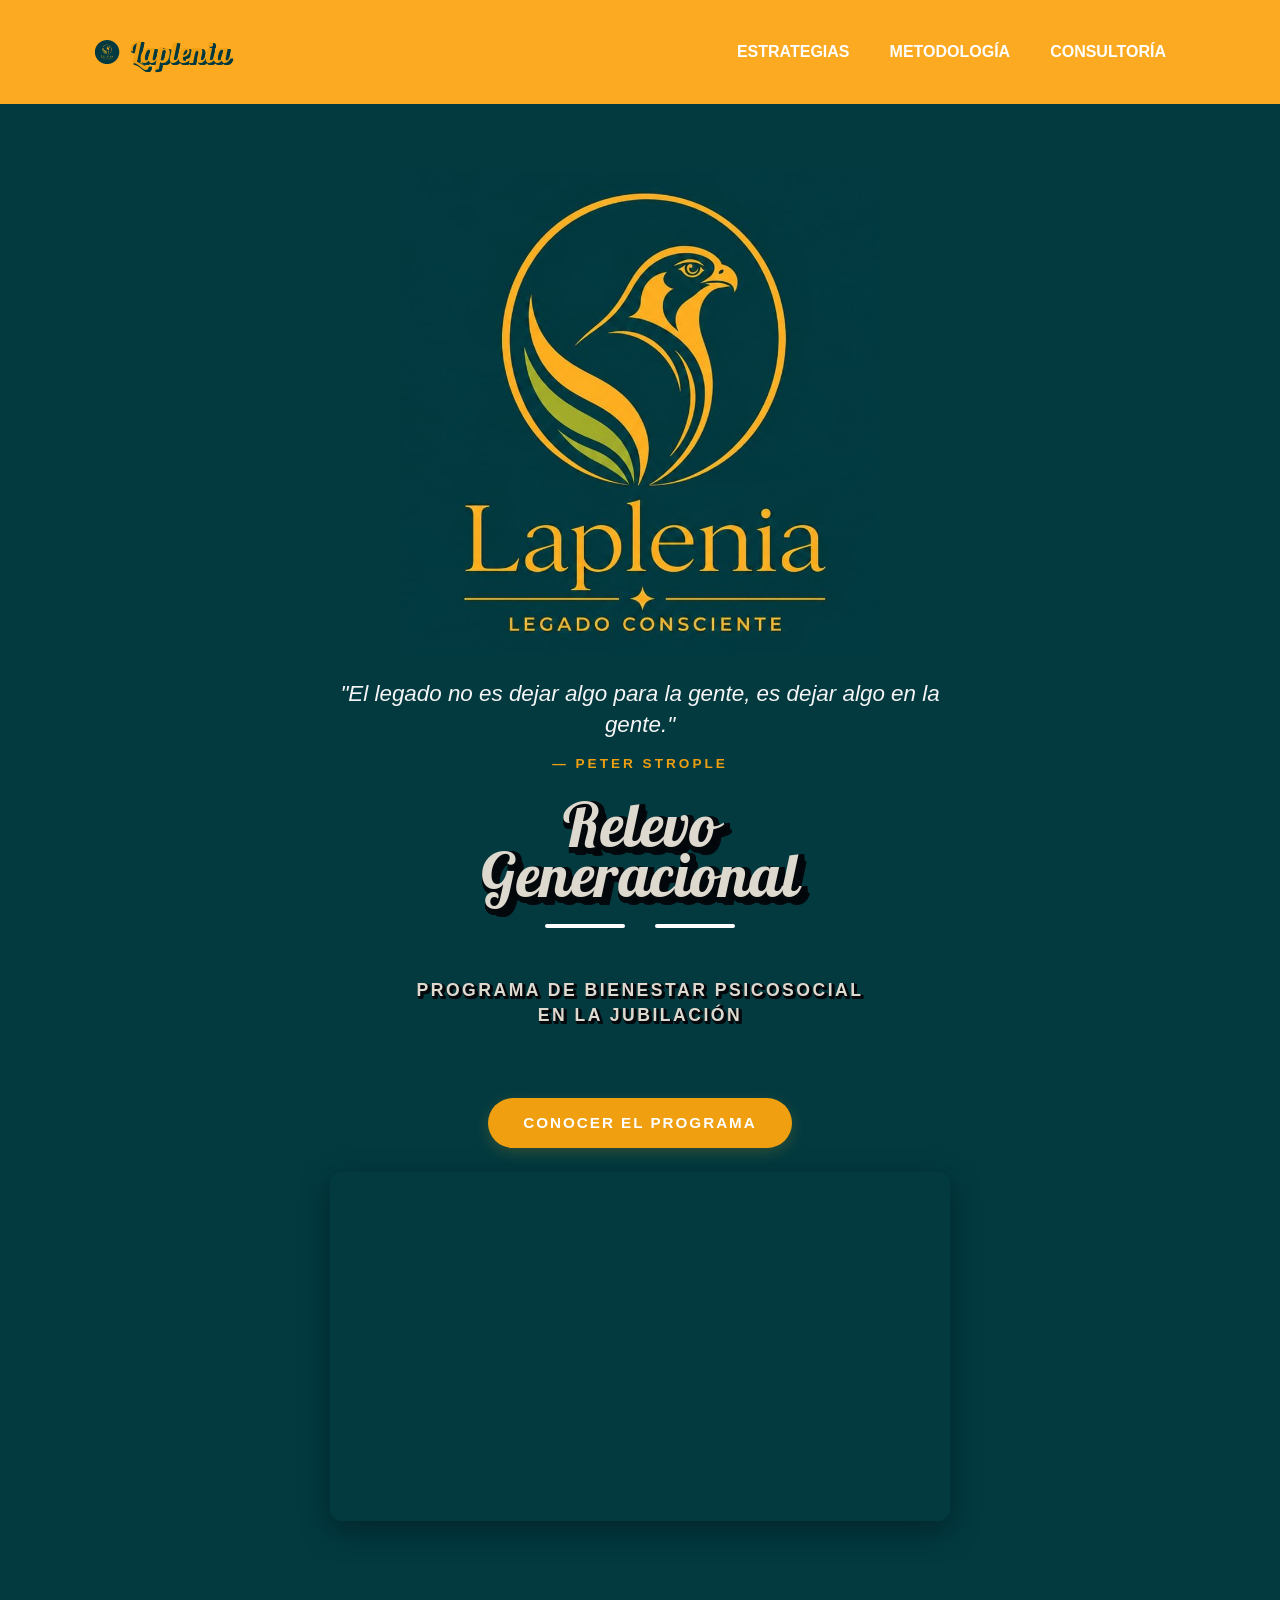
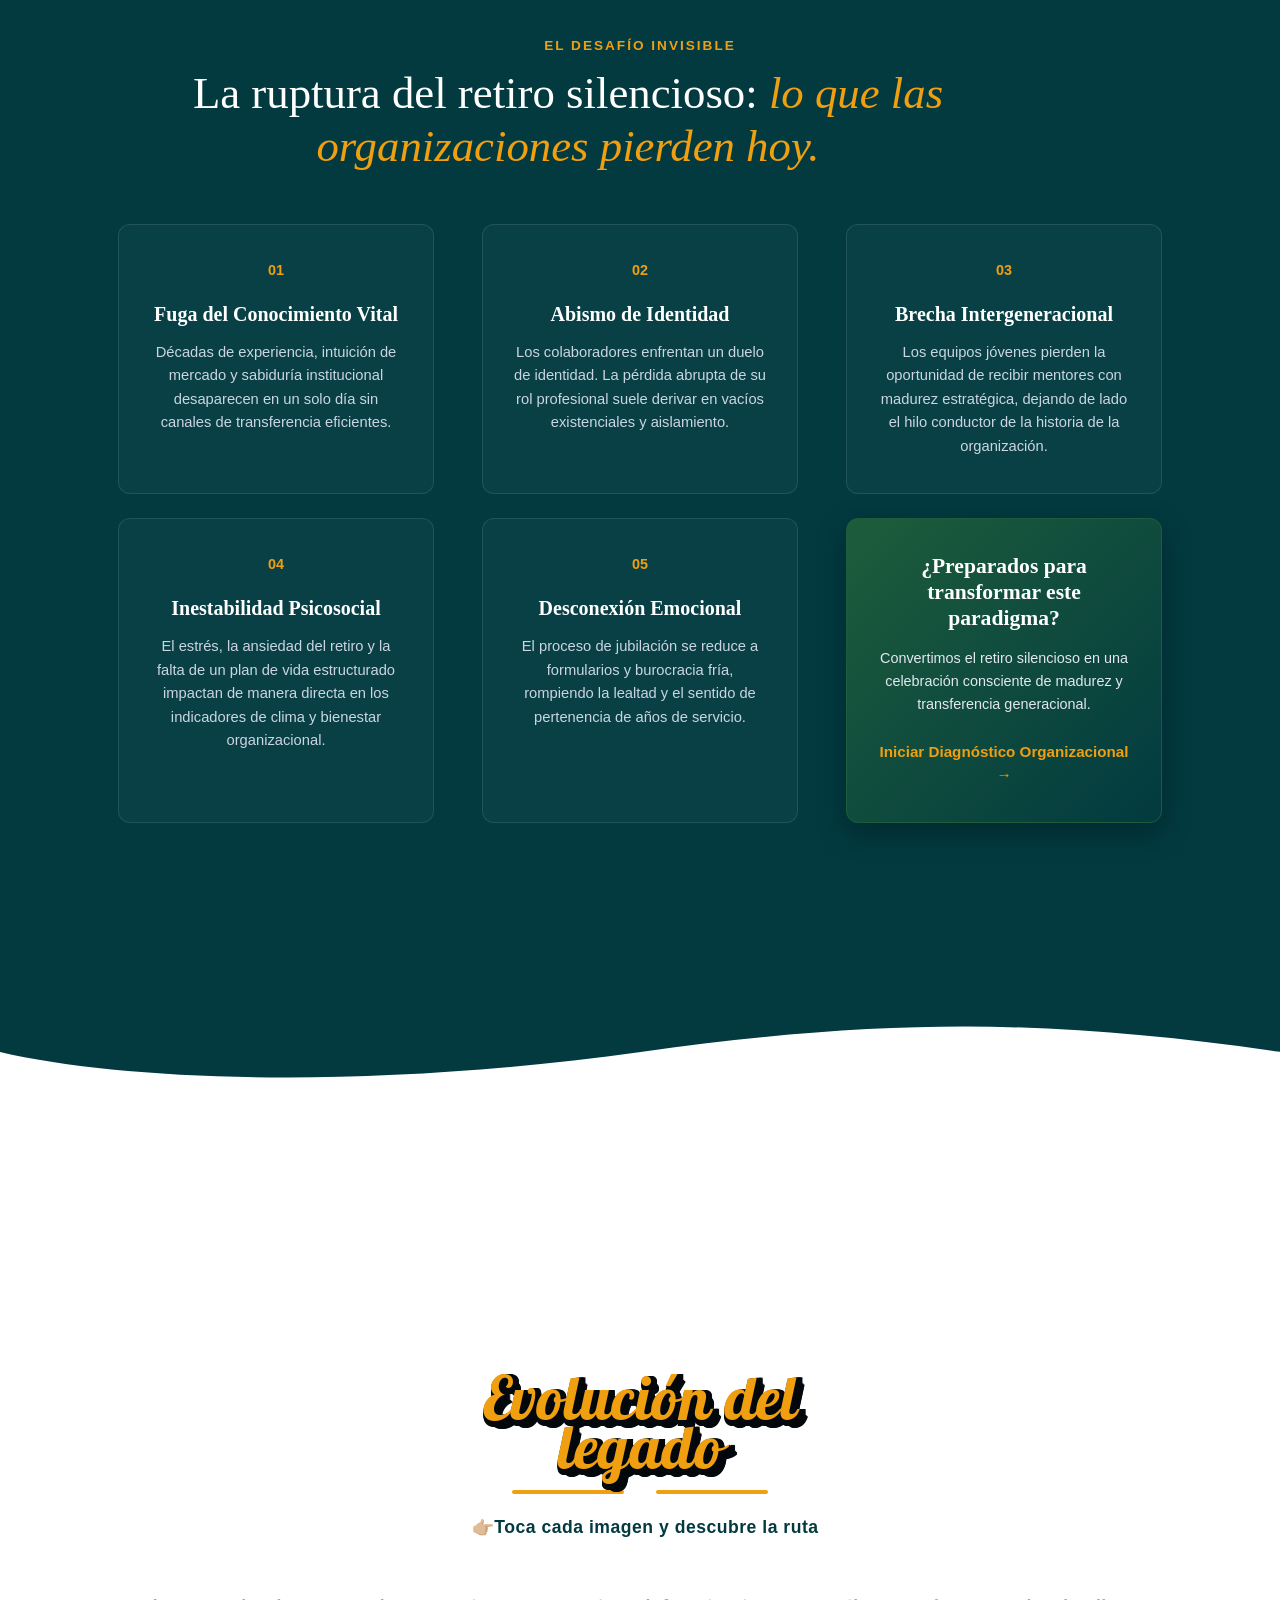
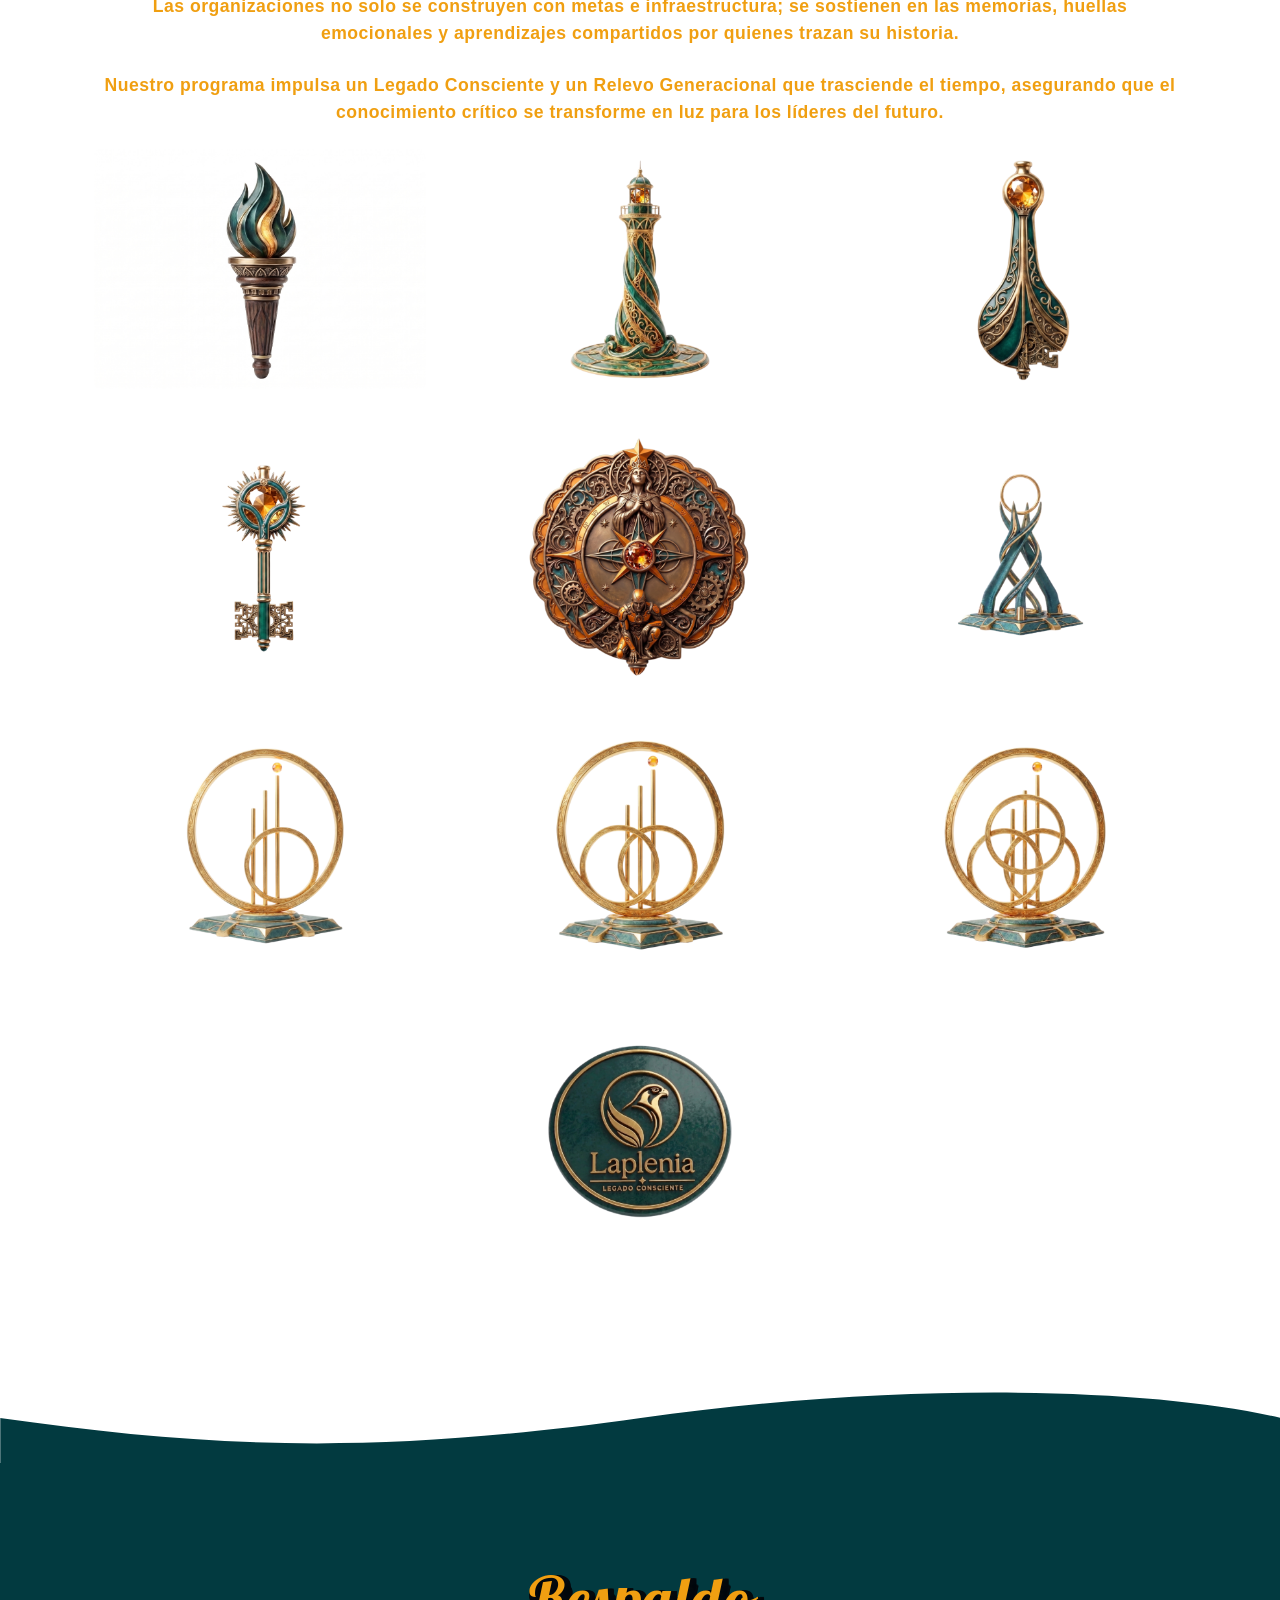
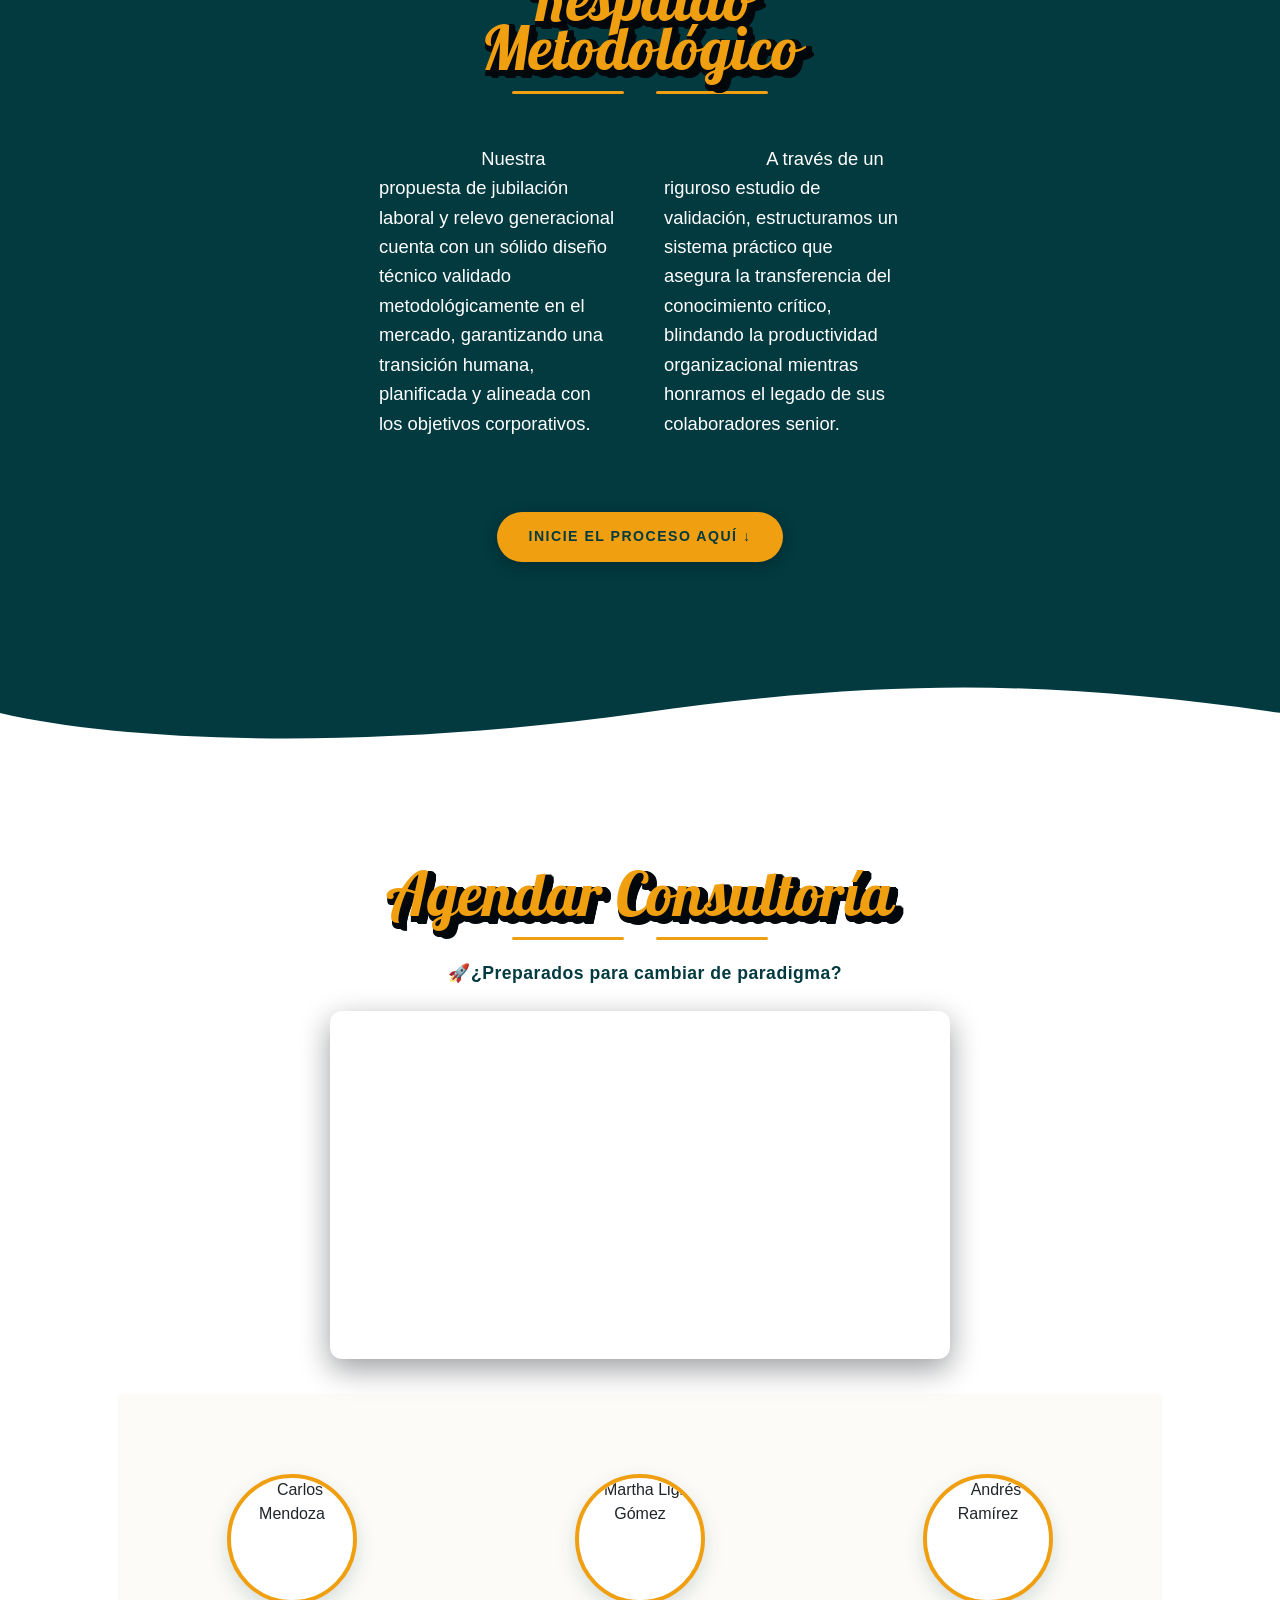
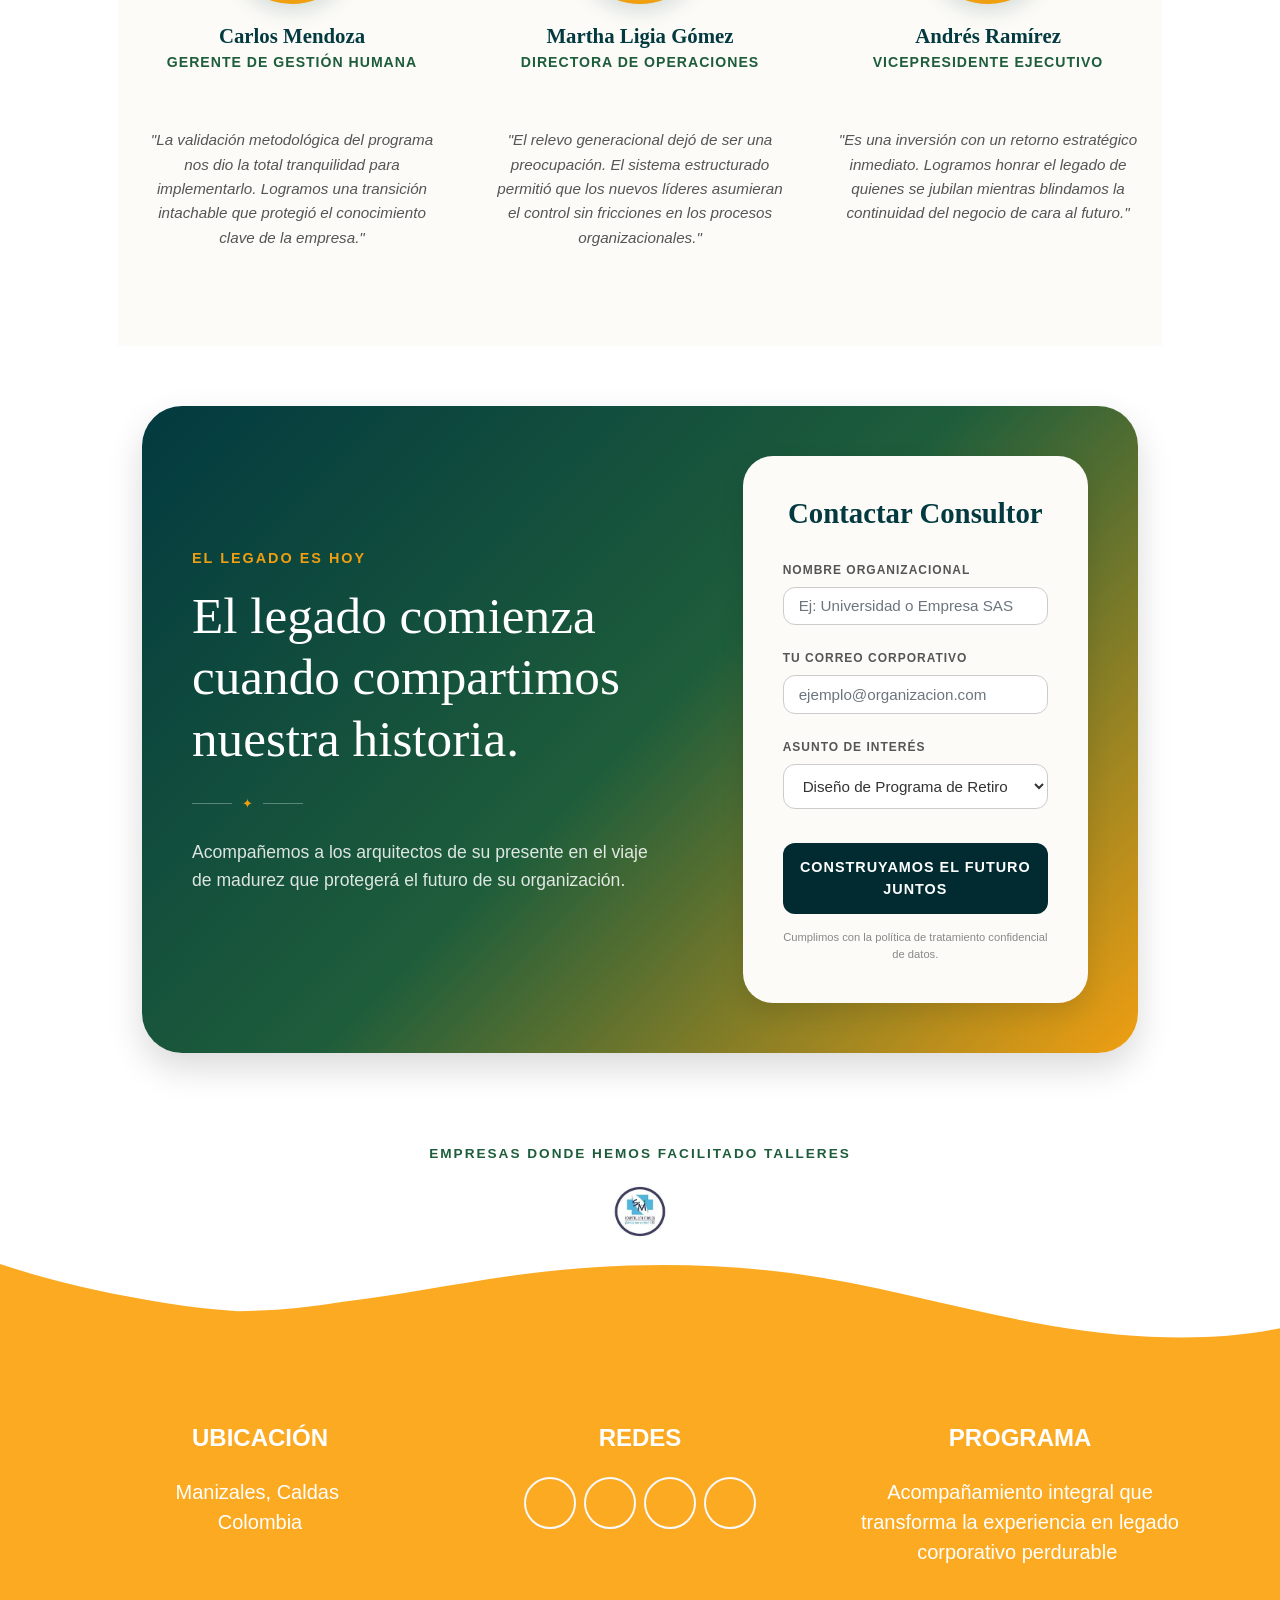
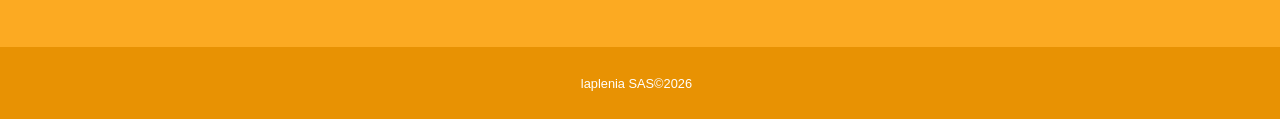
==== commit 10ef0792: "Add files via upload" ====
--- a/app/index.html
+++ b/app/index.html
@@ -6,26 +6,24 @@
         <meta name="description" content="">
         <meta name="laplenia®" content="programa de bienestar psicosocial para la jubilación">
         <title>✨🚀laplenia</title>
-       <!-- ==========================================
-     METAETIQUETAS PARA COMPARTIR (OPEN GRAPH)
-=========================================== -->
-<!-- Vista previa en WhatsApp, LinkedIn y Facebook -->
-<meta property="og:type" content="website">
-<meta property="og:title" content="Laplenia® | Evolución del Legado">
-<meta property="og:description" content="Programa premium de bienestar psicosocial y estrategia de relevo generacional para la jubilación corporativa.">
-<meta property="og:url" content="https://www.laplenia.com">
-
-<!-- Imagen de vista previa (Usando enlace RAW de GitHub) -->
-<meta property="og:image" content="https://github.com/CODABits/laplenia/raw/main/app/assets/img/logo-web.png">
-<meta property="og:image:width" content="1200">
-<meta property="og:image:height" content="630">
-<meta property="og:image:type" content="image/png">
-
-<!-- Vista previa en X / Twitter -->
-<meta name="twitter:card" content="summary_large_image">
-<meta name="twitter:title" content="Laplenia® | Evolución del Legado">
-<meta name="twitter:description" content="Programa premium de bienestar psicosocial y estrategia de relevo generacional para la jubilación corporativa.">
-<meta name="twitter:image" content="https://github.com/CODABits/laplenia/raw/main/app/assets/img/logo-web.png">
+        <!-- ==========================================
+             METAETIQUETAS PARA COMPARTIR (OPEN GRAPH)
+        =========================================== -->
+        <!-- Vista previa en WhatsApp, LinkedIn y Facebook -->
+        <meta property="og:type" content="www.laplenia.com">
+        <meta property="og:title" content="Laplenia® | Evolución del Legado">
+        <meta property="og:description" content="Programa premium de bienestar psicosocial y estrategia de relevo generacional para la jubilación corporativa.">
+        <meta property="og:url" content="https://www.tusitio.com">
+        <meta property="og:image" content="https://www.tusitio.com/assets/img/portfolio/logoreal-laplenia.png">
+        <meta property="og:image:width" content="1200">
+        <meta property="og:image:height" content="630">
+        <meta property="og:image:type" content="image/png">
+
+        <!-- Vista previa en X / Twitter -->
+        <meta name="twitter:card" content="summary_large_image">
+        <meta name="twitter:title" content="Laplenia® | Evolución del Legado">
+        <meta name="twitter:description" content="Programa premium de bienestar psicosocial y estrategia de relevo generacional para la jubilación corporativa.">
+        <meta name="twitter:image" content="https://www.tusitio.com/assets/img/portfolio/logoreal-laplenia.png">
         
         
         <!-- ==========================================
@@ -65,7 +63,9 @@
         
         <!-- LOGO + TEXTO CON 3D INTEGRADO (SIN NEGRO) -->
         <a class="navbar-brand js-scroll-trigger" href="#page-top" style="display: flex; align-items: center; gap: 10px; text-decoration: none;">
-          <img src="assets/img/portfolio/logo-laplenia.jpeg" alt="Laplenia Legado Consciente" class="img-fluid" style="max-width: 280px; width: 100%; height: auto; margin: 0 auto; display: block;">
+            <!-- Tu imagen de logo intacta -->
+            <img id="brandImage" src="assets/img/laplenia-mini.png" alt="logo brand" style="max-height: 40px; width: auto;">
+            
             <!-- TEXTO CON 3D EN COLOR AZUL MARCA -->
             <span style="
                 font-family: 'Lobster', Georgia, serif; 
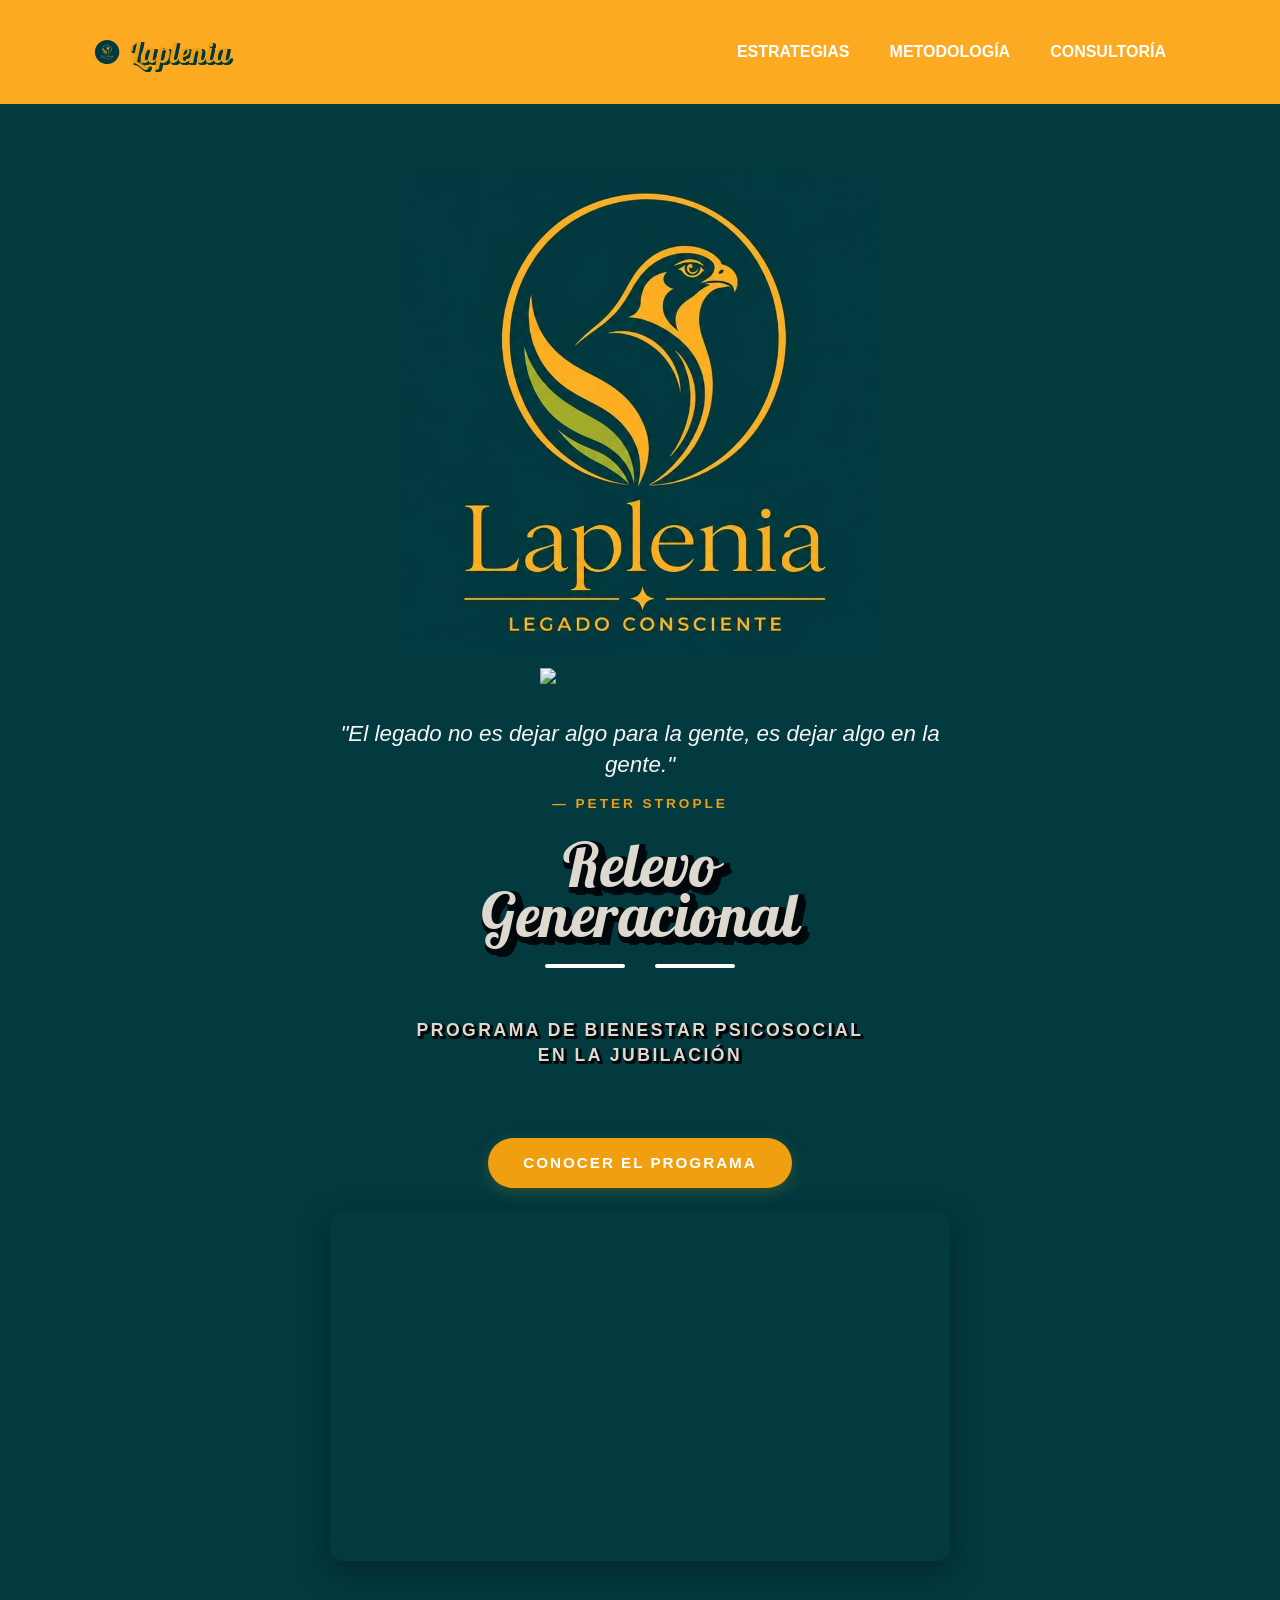
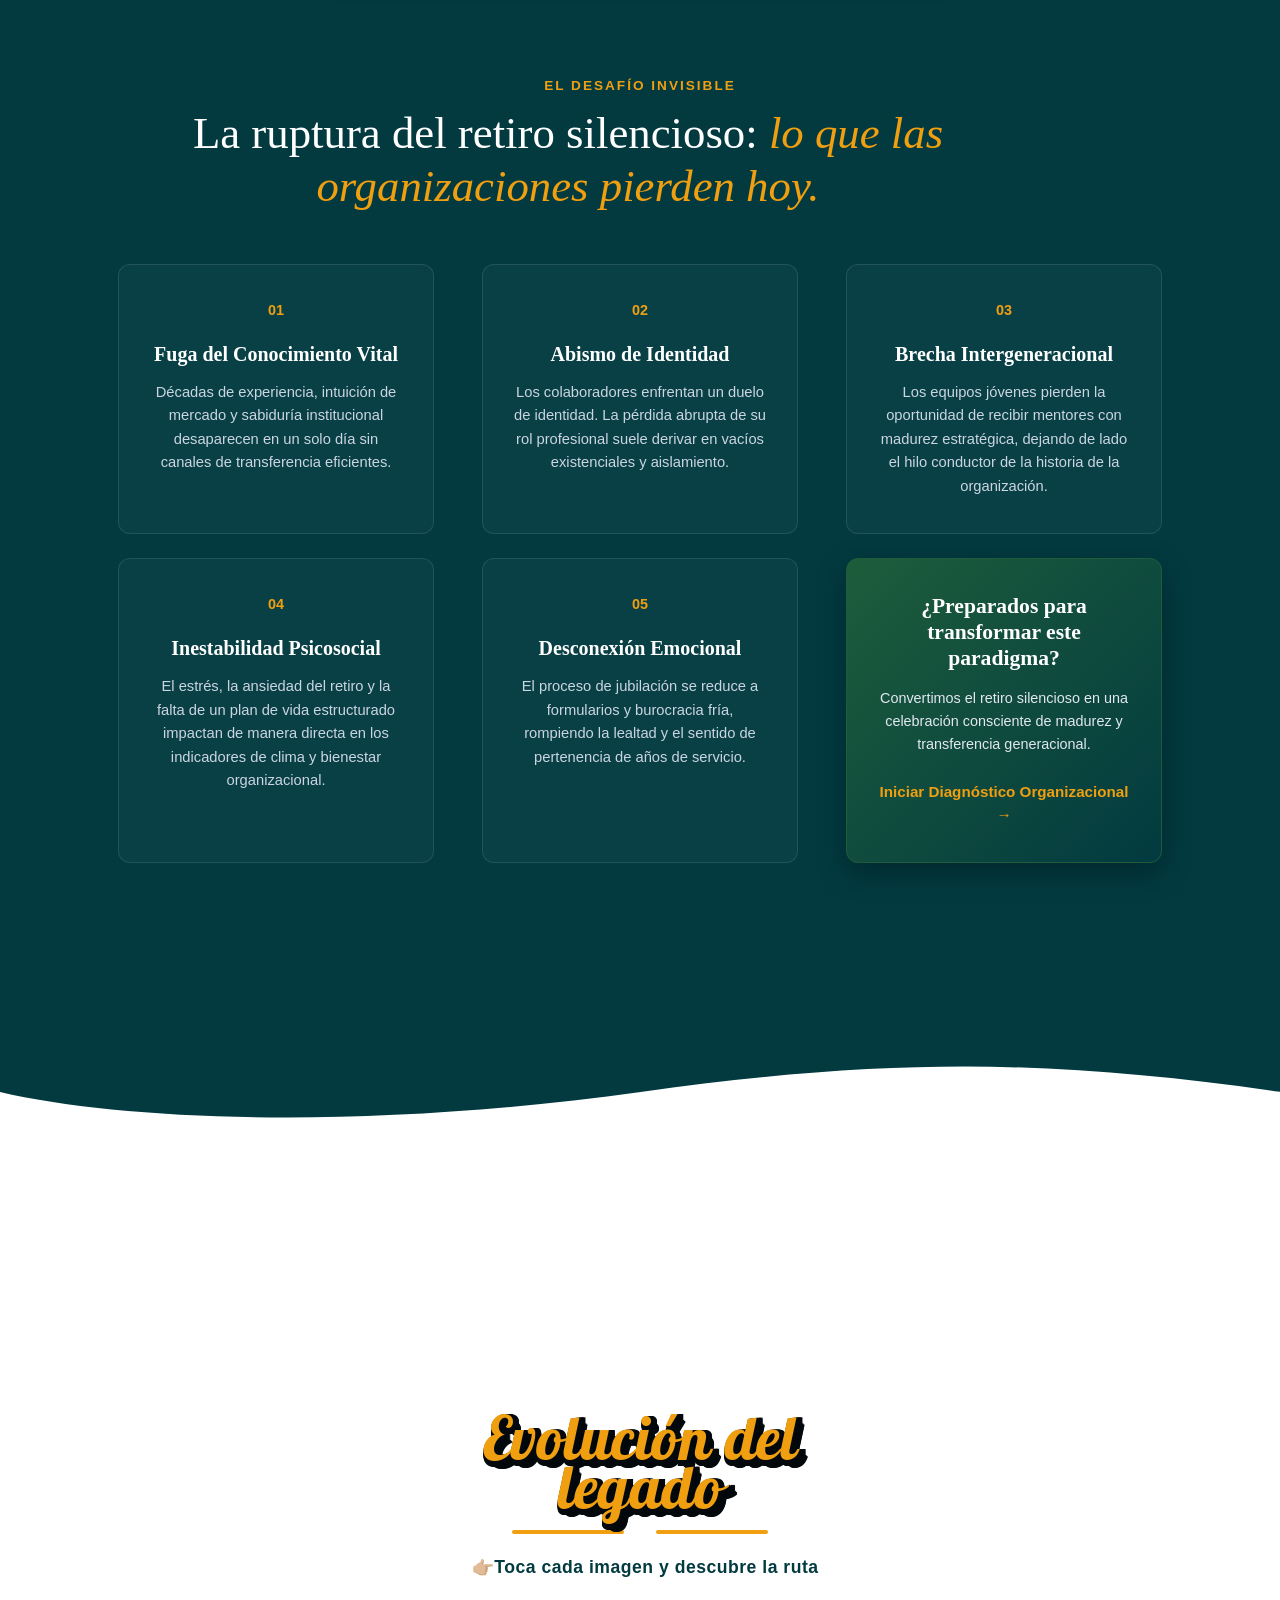
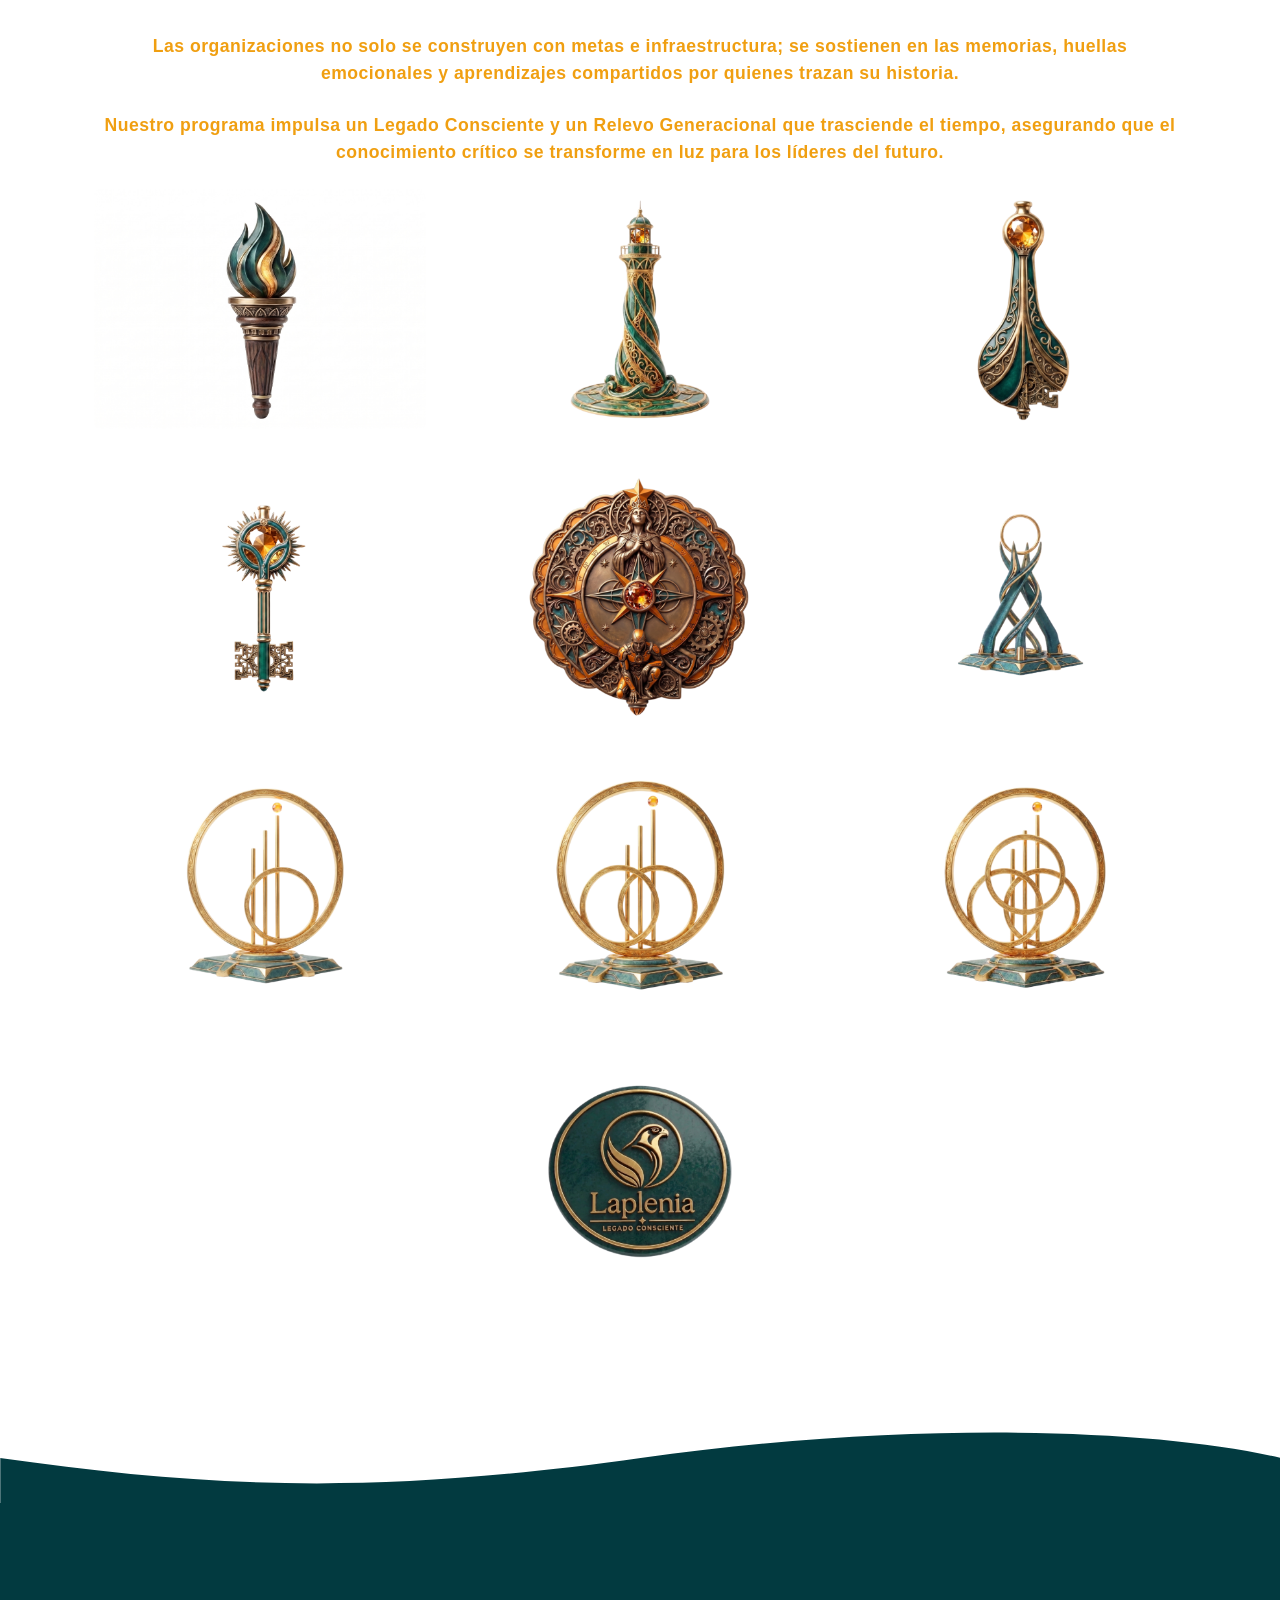
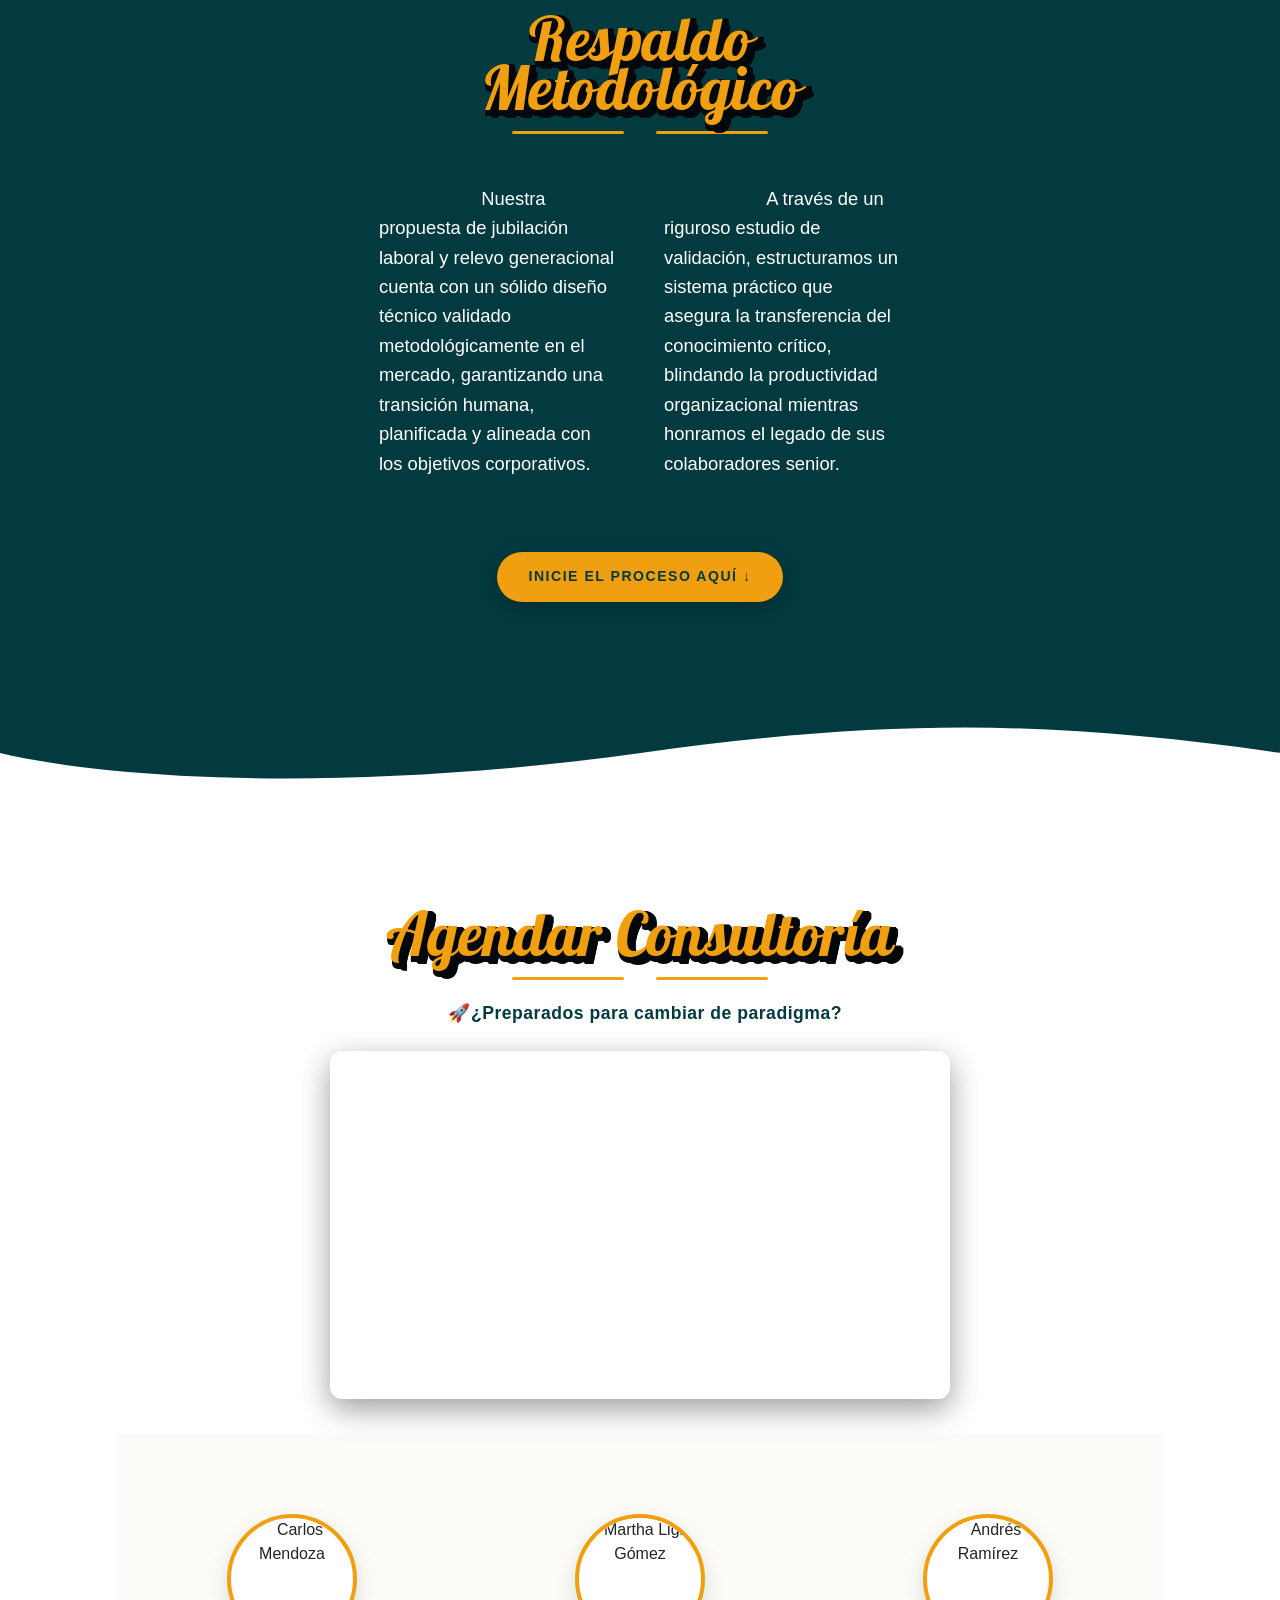
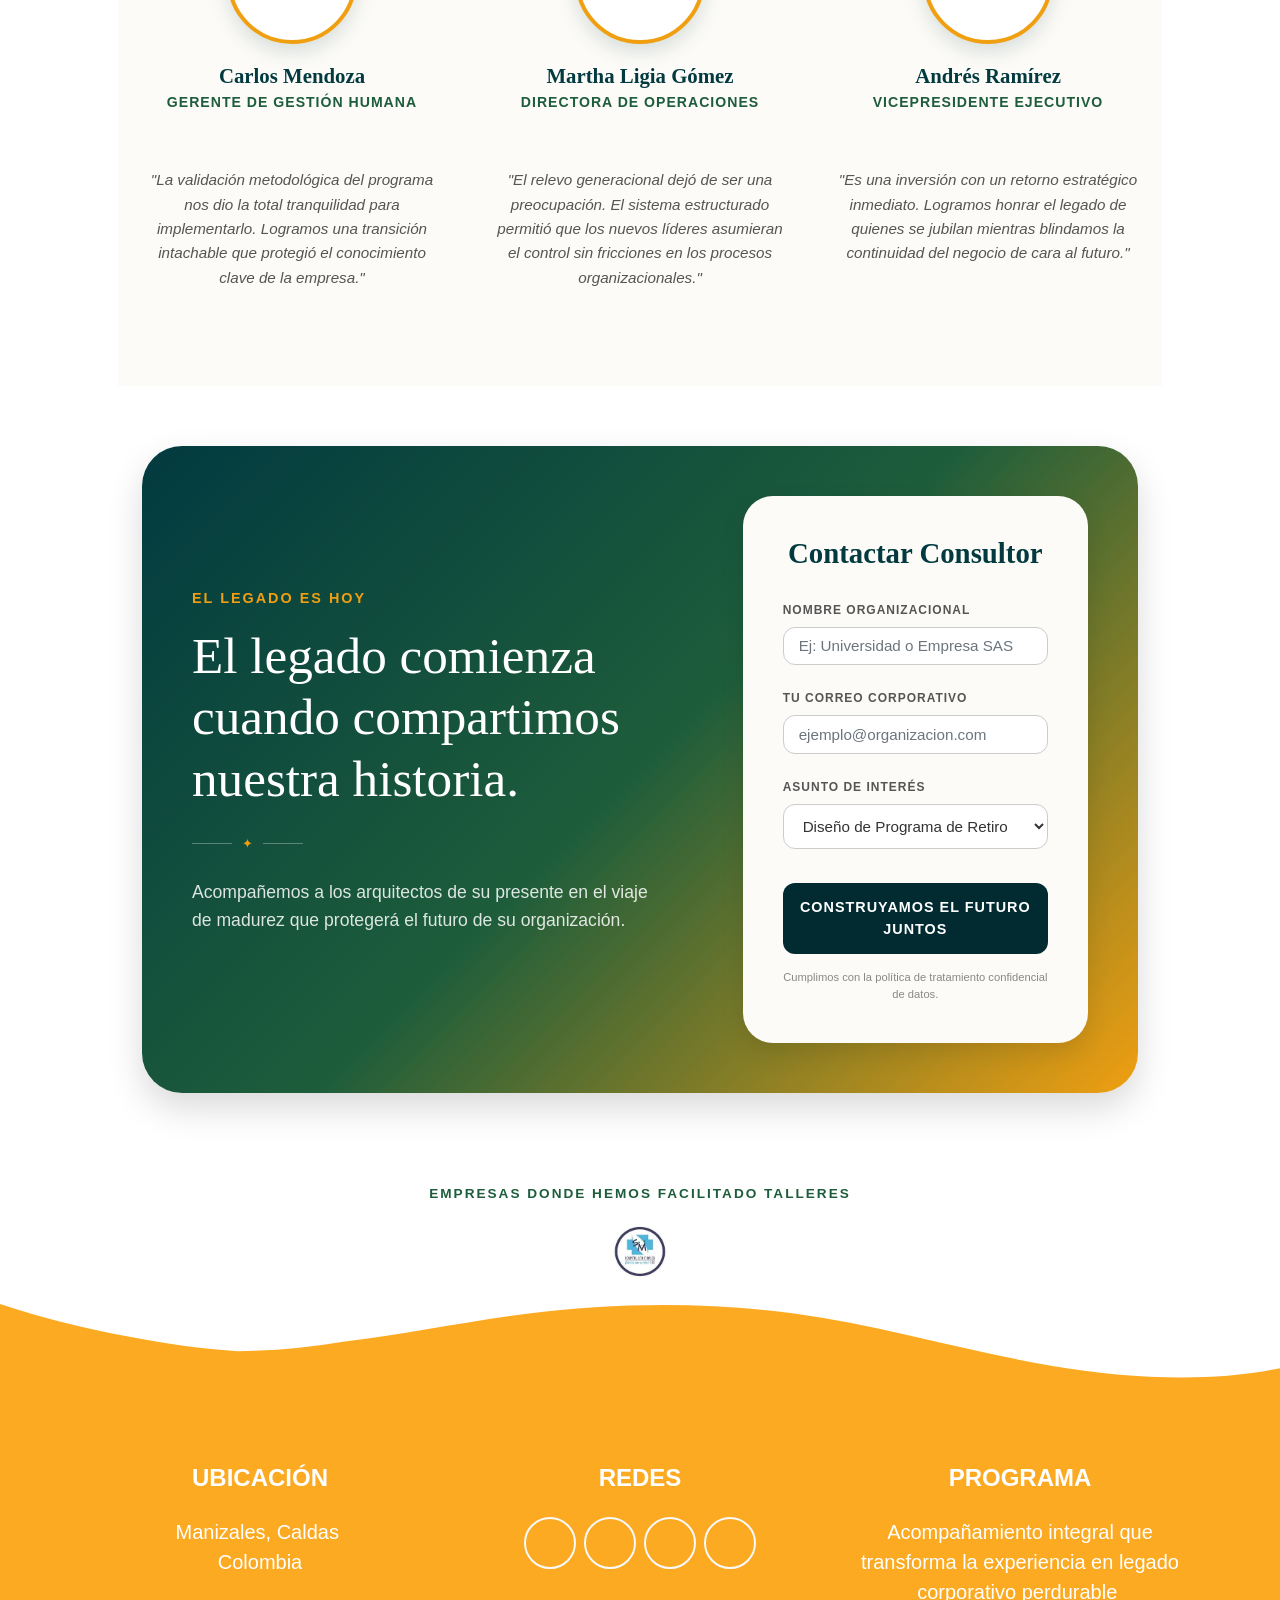
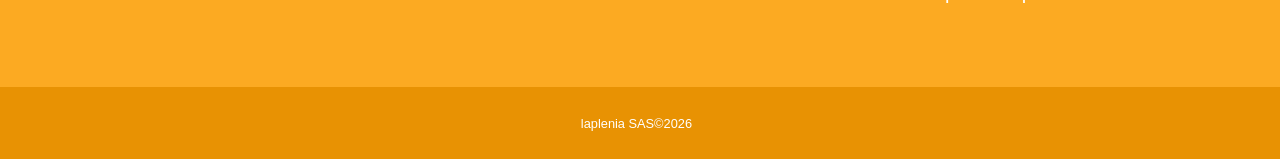
==== commit 131a405e: "Add files via upload" ====
--- a/app/index.html
+++ b/app/index.html
@@ -143,6 +143,9 @@
         <img src="assets/img/logo-web.png" alt="Laplenia Logo">
     </div>
 </div>
+
+<!-- OPCIÓN RECOMENDADA UX/UI -->
+<img src="ruta/tu-logo.png" class="img-fluid" style="max-width: 200px; width: 100%; height: auto; display: block; margin: 0 auto 1.5rem auto;">
 
 
         
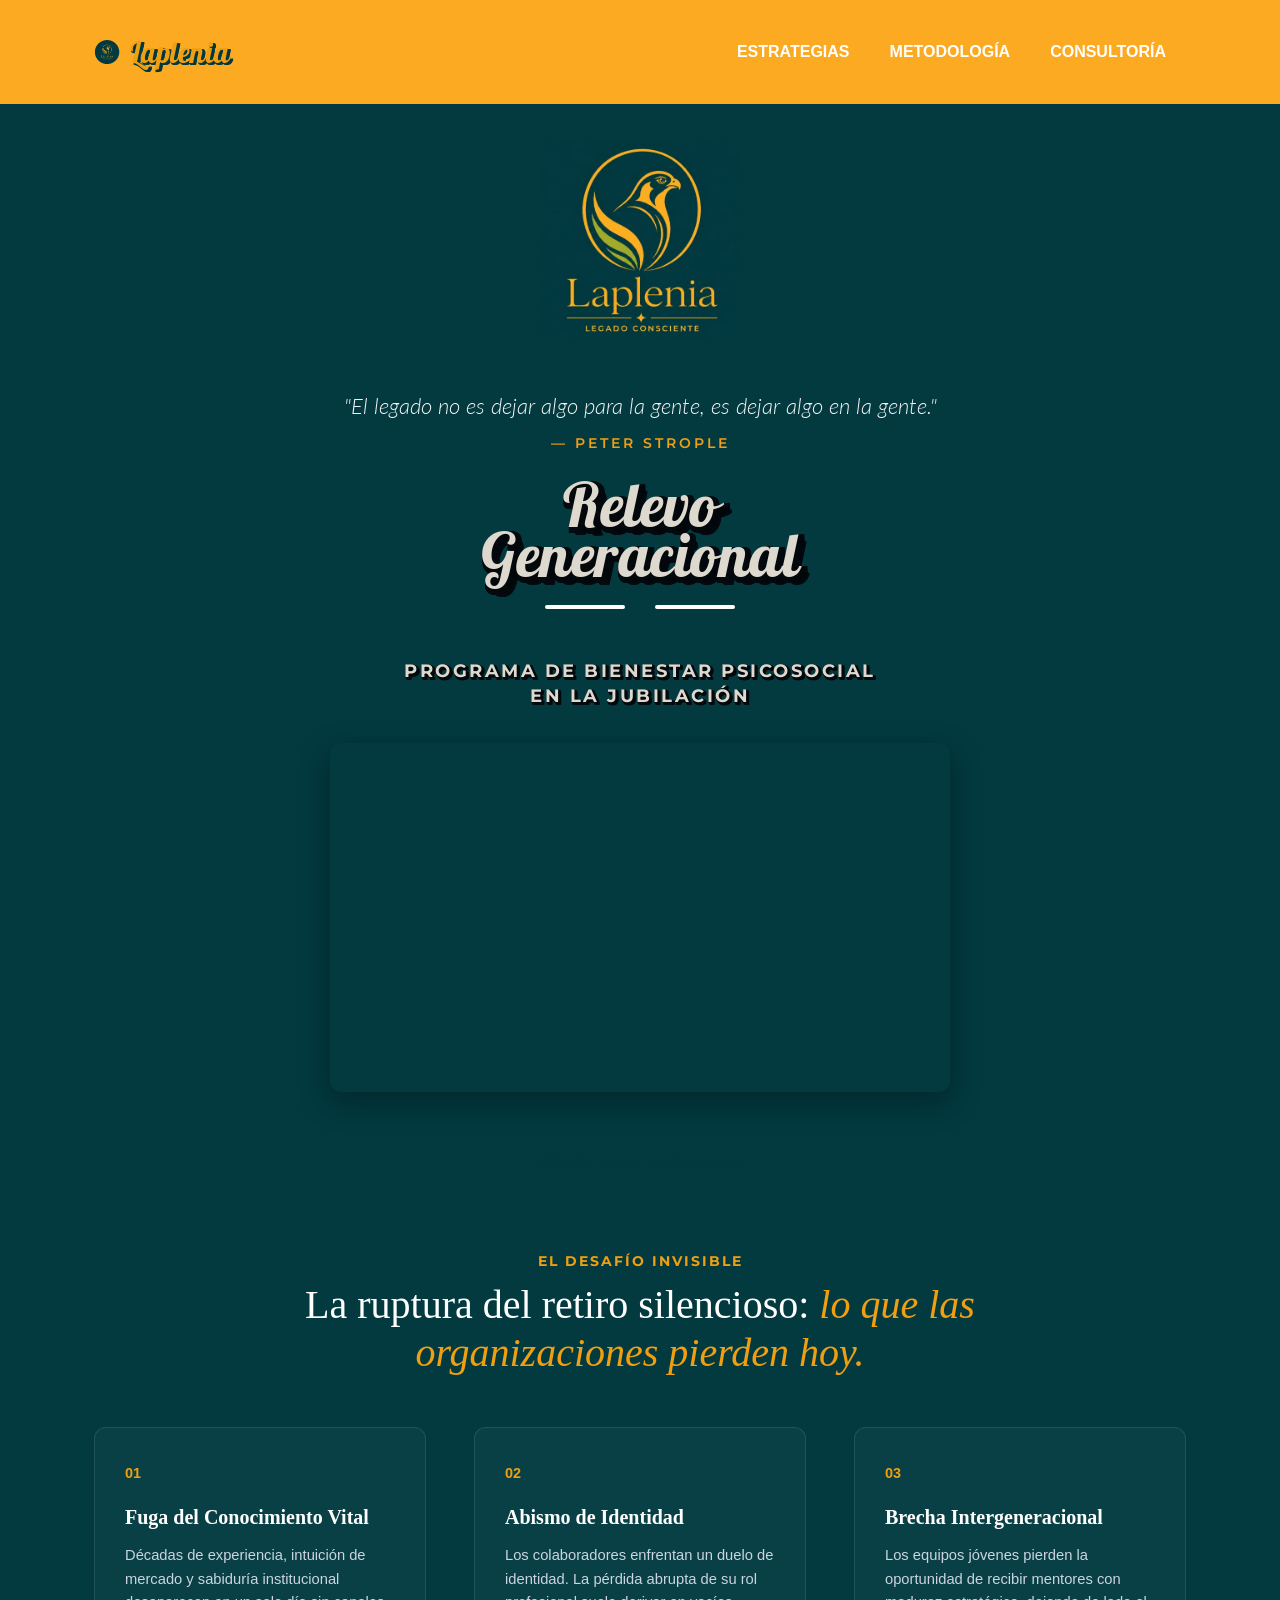
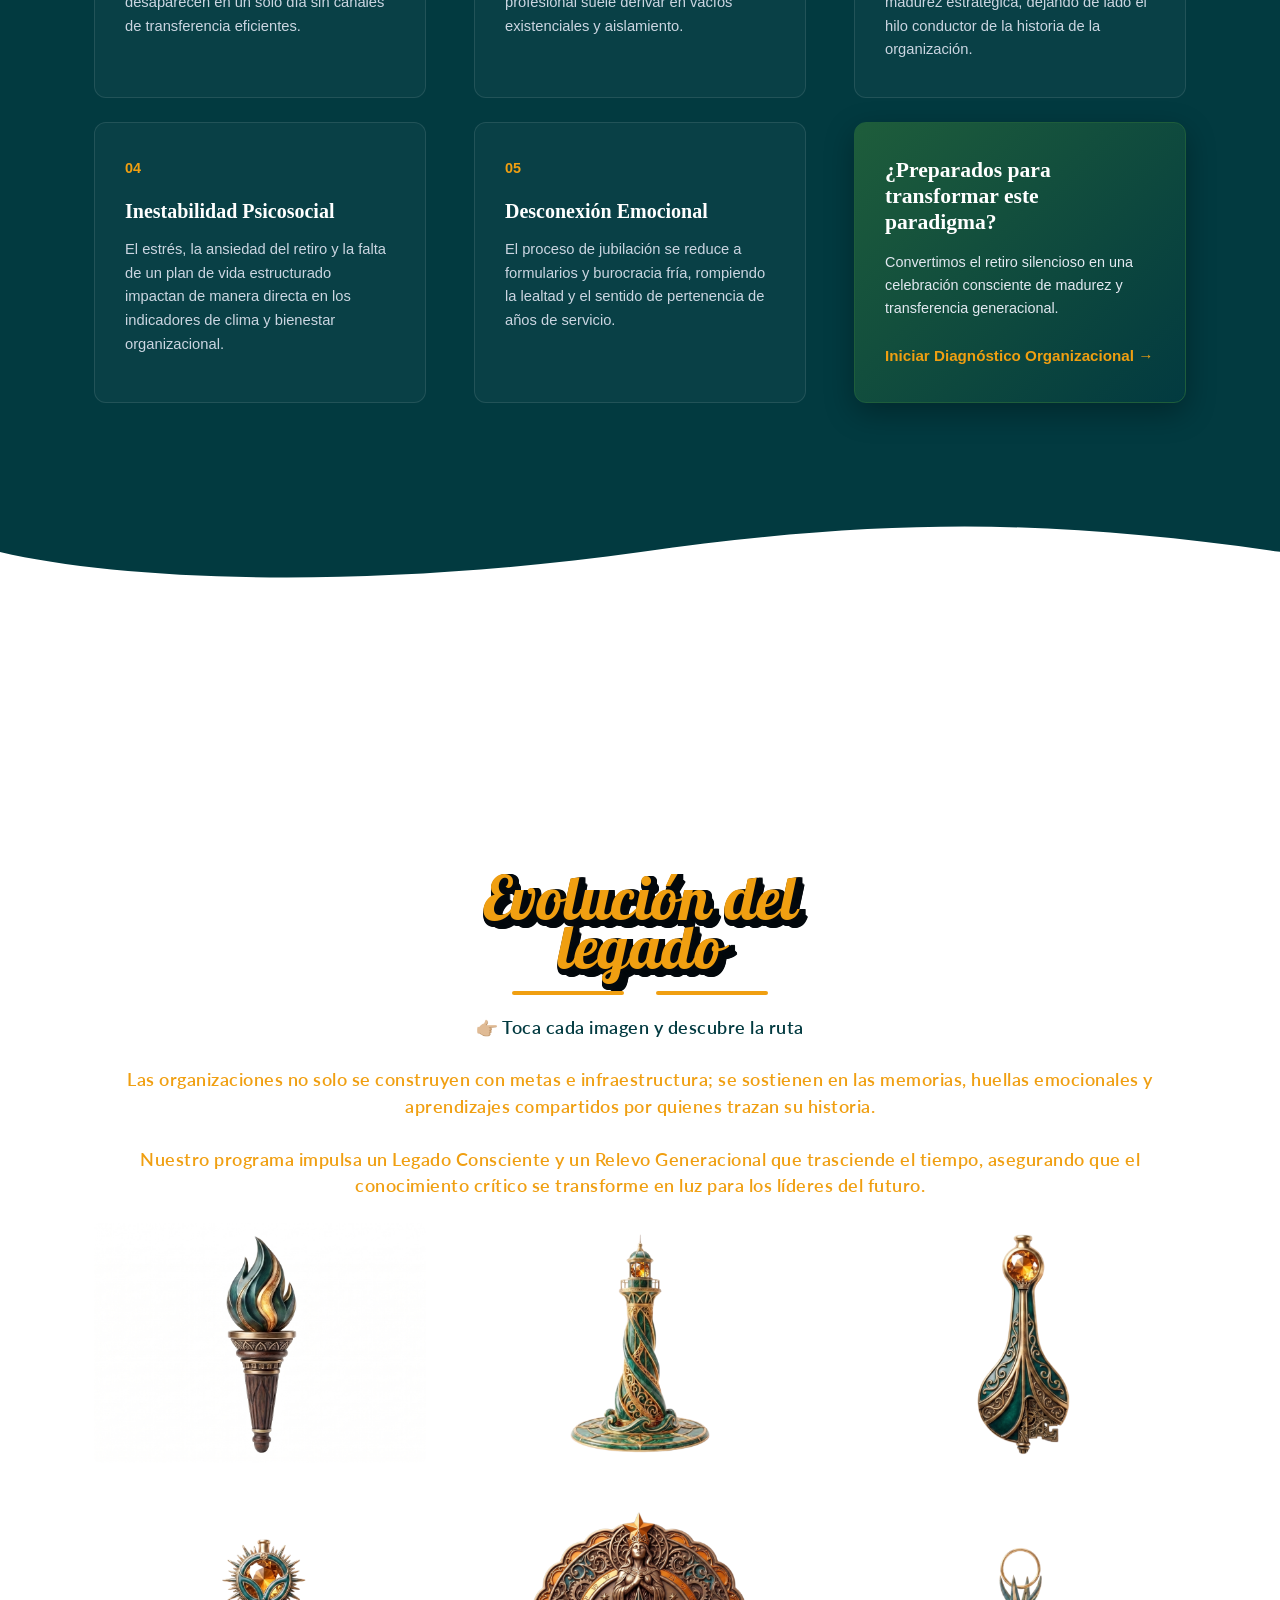
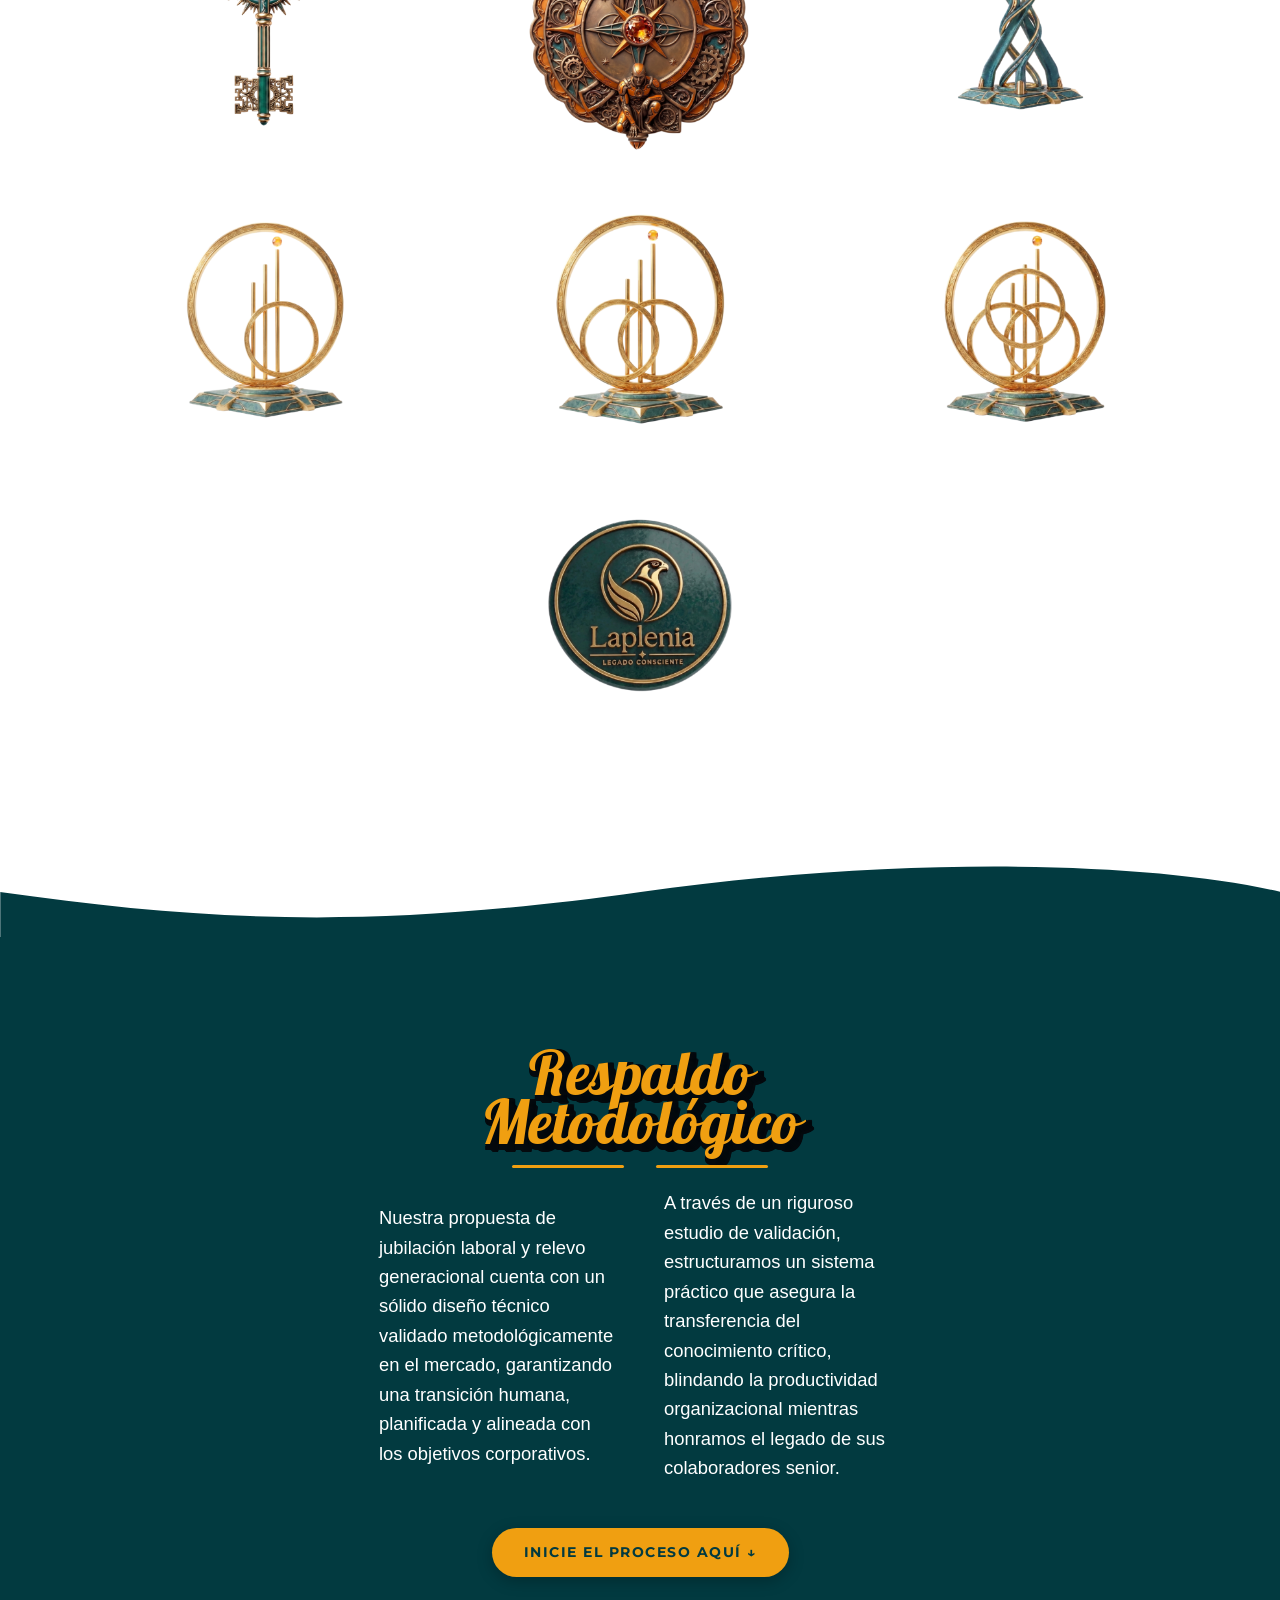
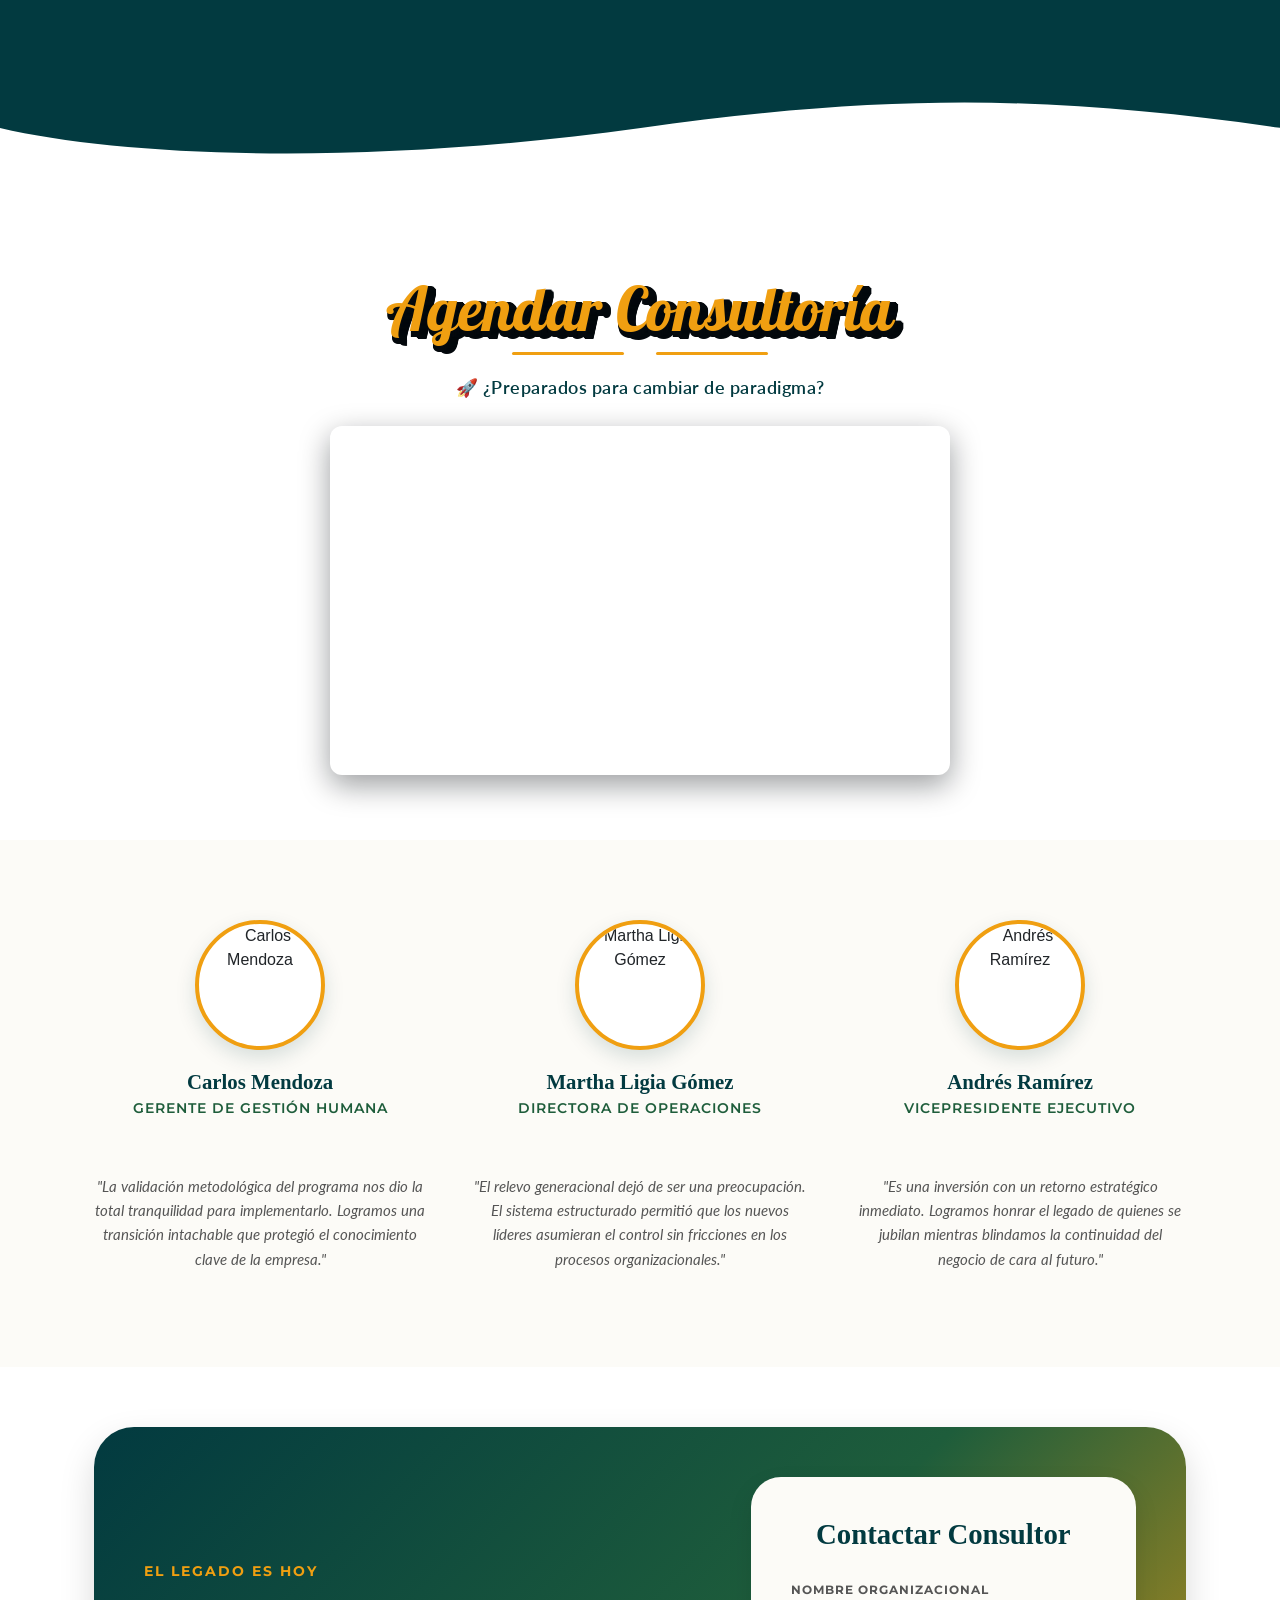
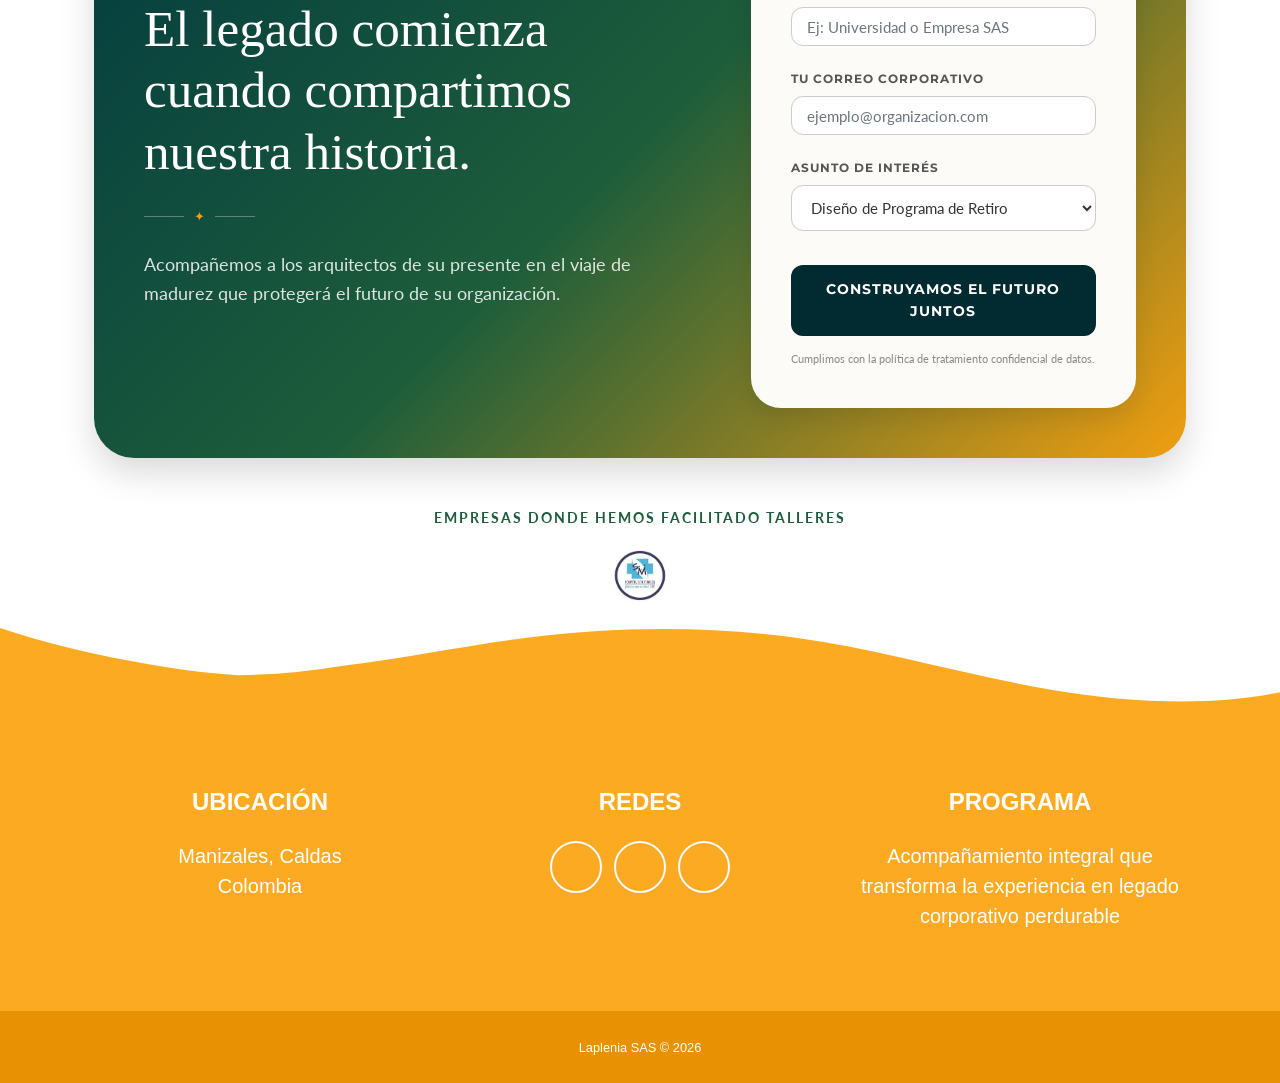
==== commit 03e28345: "Add files via upload" ====
--- a/app/index.html
+++ b/app/index.html
@@ -1,1633 +1,960 @@
-<!DOCTYPE html>
-<html lang="es">
-    <head>
-        <meta charset="utf-8">
-        <meta name="viewport" content="width=device-width, initial-scale=1, shrink-to-fit=no">
-        <meta name="description" content="">
-        <meta name="laplenia®" content="programa de bienestar psicosocial para la jubilación">
-        <title>✨🚀laplenia</title>
-        <!-- ==========================================
-             METAETIQUETAS PARA COMPARTIR (OPEN GRAPH)
-        =========================================== -->
-        <!-- Vista previa en WhatsApp, LinkedIn y Facebook -->
-        <meta property="og:type" content="www.laplenia.com">
-        <meta property="og:title" content="Laplenia® | Evolución del Legado">
-        <meta property="og:description" content="Programa premium de bienestar psicosocial y estrategia de relevo generacional para la jubilación corporativa.">
-        <meta property="og:url" content="https://www.tusitio.com">
-        <meta property="og:image" content="https://www.tusitio.com/assets/img/portfolio/logoreal-laplenia.png">
-        <meta property="og:image:width" content="1200">
-        <meta property="og:image:height" content="630">
-        <meta property="og:image:type" content="image/png">
-
-        <!-- Vista previa en X / Twitter -->
-        <meta name="twitter:card" content="summary_large_image">
-        <meta name="twitter:title" content="Laplenia® | Evolución del Legado">
-        <meta name="twitter:description" content="Programa premium de bienestar psicosocial y estrategia de relevo generacional para la jubilación corporativa.">
-        <meta name="twitter:image" content="https://www.tusitio.com/assets/img/portfolio/logoreal-laplenia.png">
-        
-        
-        <!-- ==========================================
-     FAVICONS MULTIPLATAFORMA (COMPLETO)
-=========================================== -->
-<!-- Icono clásico para la pestaña del navegador (Desktop) -->
-<link rel="icon" type="image/x-icon" href="assets/favicons/favicon.ico">
-<link rel="icon" type="image/png" sizes="16x16" href="assets/favicon/favicon-16x16.png">
-<link rel="icon" type="image/png" sizes="32x32" href="assets/favicons/favicon-32x32.png">
-
-<!-- Icono para dispositivos Apple (iOS / iPhone / iPad) -->
-<link rel="apple-touch-icon" sizes="180x180" href="assets/favicons/apple-touch-icon.png">
-
-<!-- Iconos y configuración para Android / Chrome Web App -->
-<link rel="icon" type="image/png" sizes="192x192" href="assets/favicons/android-chrome-192x192.png">
-<link rel="icon" type="image/png" sizes="512x512" href="assets/favicons/android-chrome-512x512.png">
-<link rel="manifest" href="assets/favicons/site.webmanifest">
-        
-        <!-- Font Awesome icons (free version)-->
-       
-       
-        <script src="https://cdnjs.cloudflare.com/ajax/libs/font-awesome/5.13.0/js/all.min.js" crossorigin="anonymous"></script>
-        <!-- Core theme CSS (includes Bootstrap)-->
-        <link href="css/styles.css" rel="stylesheet">
-        <link href="https://fonts.googleapis.com/css2?family=Allura&display=swap" rel="stylesheet">
-        <!-- Fonts CSS-->
-      <link href="https://fonts.googleapis.com/css2?family=Lobster&family=Pattaya&display=swap" rel="stylesheet">
-         <link href="https://fonts.googleapis.com/css2?family=Lobster&display=swap" rel="stylesheet">
-        <link rel="stylesheet" href="css/heading.css">
-        <link rel="stylesheet" href="css/body.css">
-    </head>
-    <body id="page-top">
-       
-
-<nav class="navbar navbar-expand-lg bg-secondary fixed-top" id="mainNav">
-    <div class="container">
-        
-        <!-- LOGO + TEXTO CON 3D INTEGRADO (SIN NEGRO) -->
-        <a class="navbar-brand js-scroll-trigger" href="#page-top" style="display: flex; align-items: center; gap: 10px; text-decoration: none;">
-            <!-- Tu imagen de logo intacta -->
-            <img id="brandImage" src="assets/img/laplenia-mini.png" alt="logo brand" style="max-height: 40px; width: auto;">
-            
-            <!-- TEXTO CON 3D EN COLOR AZUL MARCA -->
-            <span style="
-                font-family: 'Lobster', Georgia, serif; 
-                font-size: 1.8rem; 
-                font-weight: normal; 
-                color: #f09f11; 
-                line-height: 1 !important;
-                display: inline-block;
-                letter-spacing: 0.5px;
-                
-                /* EXTRUSIÓN 3D EN AZUL PETRÓLEO (#023a40) EN LUGAR DE NEGRO */
-                text-shadow: 
-                    1px 1px 0px #023a40, 1px 2px 0px #023a40,
-                    2px 1px 0px #023a40, 2px 2px 0px #023a40,
-                    3px 1px 0px #023a40, 3px 2px 0px #023a40;
-            ">
-                Laplenia
-            </span>
-        </a>
-        
-        <button class="navbar-toggler navbar-toggler-right font-weight-bold bg-primary text-white rounded" type="button" data-toggle="collapse" data-target="#navbarResponsive" aria-controls="navbarResponsive" aria-expanded="false" aria-label="Toggle navigation">
-            Menu <i class="fas fa-bars"></i>
-        </button>
-        
-        <div class="collapse navbar-collapse" id="navbarResponsive">
-            <ul class="navbar-nav ml-auto">
-                <li class="nav-item mx-0 mx-lg-1">
-                    <a class="nav-link py-3 px-0 px-lg-3 rounded js-scroll-trigger" href="#portfolio">ESTRATEGIAS</a>
-                </li>
-                <li class="nav-item mx-0 mx-lg-1">
-                    <!-- 🛠️ CAMBIADO A METODOLOGÍA (Apuesta segura corporativa) -->
-                    <a class="nav-link py-3 px-0 px-lg-3 rounded js-scroll-trigger" href="#about">METODOLOGÍA</a>
-                </li>
-                <li class="nav-item mx-0 mx-lg-1">
-                    <a class="nav-link py-3 px-0 px-lg-3 rounded js-scroll-trigger" href="#contact">CONSULTORÍA</a>
-                </li>
-            </ul>
-        </div>
-    </div>
-</nav>
-        <button class="navbar-toggler navbar-toggler-right font-weight-bold bg-primary text-white rounded" type="button" data-toggle="collapse" data-target="#navbarResponsive" aria-controls="navbarResponsive" aria-expanded="false" aria-label="Toggle navigation">
-            Menu <i class="fas fa-bars"></i>
-        </button>
-        
-        <div class="collapse navbar-collapse" id="navbarResponsive">
-            <ul class="navbar-nav ml-auto">
-                <li class="nav-item mx-0 mx-lg-1">
-                    <a class="nav-link py-3 px-0 px-lg-3 rounded js-scroll-trigger" href="#portfolio">ESTRATEGIAS</a>
-                </li>
-                <li class="nav-item mx-0 mx-lg-1">
-                    <a class="nav-link py-3 px-0 px-lg-3 rounded js-scroll-trigger" href="#about">VALIDEZ</a>
-                </li>
-                <li class="nav-item mx-0 mx-lg-1">
-                    <a class="nav-link py-3 px-0 px-lg-3 rounded js-scroll-trigger" href="#contact">CONSULTORÍA</a>
-                </li>
-            </ul>
-        </div>
-    </div>
-</nav>
-
-
-
-
-
-
-<header class="masthead bg-primary text-white text-center" style="padding-top: 140px; padding-bottom: 80px;">
-    <div class="container d-flex align-items-center flex-column">
-        
-        <!-- 1. LOGO -->
-        
-
-<!-- LOGO COMPLETO DENTRO DEL CÍRCULO SIN CORTES -->
-<div style="text-align: center; margin-bottom: 1.0rem;">
-    <div class="logo-circulo-laplenia">
-        <img src="assets/img/logo-web.png" alt="Laplenia Logo">
-    </div>
-</div>
-
-<!-- OPCIÓN RECOMENDADA UX/UI -->
-<img src="ruta/tu-logo.png" class="img-fluid" style="max-width: 200px; width: 100%; height: auto; display: block; margin: 0 auto 1.5rem auto;">
-
-
-        
-        <!-- 2. CONTENEDOR DE LA FRASE CÉLEBRE -->
-        <div style="max-width: 650px; margin: 10px auto 25px auto; padding: 0 10px; text-align: center; box-sizing: border-box;">
-            <p style="font-family: 'Lato', 'Arial', sans-serif; font-size: 1.4rem; line-height: 1.4; color: #f5f5f5; font-style: italic; font-weight: 300; margin-bottom: 10px;">
-                "El legado no es dejar algo para la gente, es dejar algo en la gente."
-            </p>
-            <span style="font-family: 'Montserrat', 'Helvetica', sans-serif; font-size: 0.85rem; text-transform: uppercase; letter-spacing: 3px; color: #f09f11; font-weight: 600;">
-                — Peter Strople
-            </span>
-        </div>
-
-        <!-- 3. TÍTULO PRINCIPAL: RELEVO GENERACIONAL -->
-        <h1 class="masthead-heading mb-0" style="
-            font-family: 'Lobster', Georgia, serif; 
-            font-size: 3.8rem; 
-            font-weight: normal; 
-            text-transform: none; 
-            color: #ded9cf; 
-            text-align: center;
-            letter-spacing: 0.5px;
-            line-height: 0.82; 
-            margin-bottom: 25px;
-            font-style: normal; 
-            
-            /* EXTRUSIÓN REFORZADA MATE */
-            text-shadow: 
-                1px 0px 0px #050a0e, 0px 1px 0px #050a0e, 1px 1px 0px #050a0e,
-                1px 2px 0px #050a0e, 2px 1px 0px #050a0e, 2px 2px 0px #050a0e,
-                3px 0px 0px #050a0e, 0px 3px 0px #050a0e, 3px 1px 0px #050a0e, 1px 3px 0px #050a0e, 3px 2px 0px #050a0e, 2px 3px 0px #050a0e, 3px 3px 0px #050a0e,
-                4px 0px 0px #050a0e, 0px 4px 0px #050a0e, 4px 1px 0px #050a0e, 1px 4px 0px #050a0e, 4px 2px 0px #050a0e, 2px 4px 0px #050a0e, 4px 3px 0px #050a0e, 3px 4px 0px #050a0e, 4px 4px 0px #050a0e,
-                5px 0px 0px #050a0e, 0px 5px 0px #050a0e, 5px 1px 0px #050a0e, 1px 5px 0px #050a0e, 5px 2px 0px #050a0e, 2px 5px 0px #050a0e, 5px 3px 0px #050a0e, 3px 5px 0px #050a0e, 5px 4px 0px #050a0e, 4px 5px 0px #050a0e, 5px 5px 0px #050a0e,
-                6px 0px 0px #050a0e, 0px 6px 0px #050a0e, 6px 1px 0px #050a0e, 1px 6px 0px #050a0e, 6px 2px 0px #050a0e, 2px 6px 0px #050a0e, 6px 3px 0px #050a0e, 3px 6px 0px #050a0e, 6px 4px 0px #050a0e, 4px 6px 0px #050a0e, 6px 5px 0px #050a0e, 5px 6px 0px #050a0e, 6px 6px 0px #050a0e,
-                7px 6px 0px #050a0e, 6px 7px 0px #050a0e, 7px 7px 0px #050a0e,
-                8px 7px 0px #050a0e, 7px 8px 0px #050a0e, 8px 8px 0px #050a0e;
-        ">
-            Relevo<br>Generacional
-        </h1>
-
-        <!-- 4. DIVISOR DE ESTRELLA (Alineación corregida usando flex inline) -->
-        <div class="divider-custom divider-light" style="margin: 25px 0; display: flex; align-items: center; justify-content: center; gap: 15px;">
-            <div class="divider-custom-line" style="float: none; margin: 0; width: 80px;"></div>
-            <div class="divider-custom-icon" style="margin: 0; line-height: 1;"><i class="fas fa-star"></i></div>
-            <div class="divider-custom-line" style="float: none; margin: 0; width: 80px;"></div>
-        </div>
-
-        <!-- 5. SUBTÍTULO PRINCIPAL: LATO MATE DEFINITIVO (Sin imagen duplicada encima) -->
-     
-<p style="
-    font-family: 'Montserrat', sans-serif; 
-    font-size: 1.1rem; 
-    font-weight: 700; 
-    color: #ded9cf; 
-    text-align: center;
-    text-transform: uppercase;
-    letter-spacing: 2.5px; /* Hace respirar la tipografía */
-    line-height: 1.4; 
-    max-width: 650px;
-    margin: 25px auto 35px auto;
-    font-style: normal !important;
-    text-shadow: 
-        1px 0px 0px #050a0e, 0px 1px 0px #050a0e, 1px 1px 0px #050a0e,
-        1px 2px 0px #050a0e, 2px 1px 0px #050a0e, 2px 2px 0px #050a0e,
-        3px 1px 0px #050a0e, 1px 3px 0px #050a0e, 3px 2px 0px #050a0e, 2px 3px 0px #050a0e, 3px 3px 0px #050a0e;
-">
-    Programa de bienestar psicosocial <br>en la Jubilación
-</p>
-
-
-
-        <!-- 6. LLAMADO A LA ACCIÓN -->
-        <div style="margin-top: 35px; text-align: center;">
-    <a href="#portfolio" class="btn-cta-landing">
-        Conocer el Programa
-    </a>
-</div>
-        <br>
-<!-- 5B. VIDEO DE YOUTUBE: 📢HIMNO (RESPONSIVO Y CENTRADO) -->
-<div style="display: flex; justify-content: center; width: 100%; max-width: 650px; margin: 0 auto 35px auto; padding: 0 15px; box-sizing: border-box;">
-    <div style="position: relative; width: 100%; padding-bottom: 56.25%; height: 0; overflow: hidden; border-radius: 12px; box-shadow: 0 10px 30px rgba(5, 10, 14, 0.4);">
-        <iframe src="https://www.youtube.com/embed/WX2B7fSncp4" 
-                title="📢himno"
-                style="position: absolute; top: 0; left: 0; width: 100%; height: 100%; border: 0;" 
-                allow="accelerometer; autoplay; clipboard-write; encrypted-media; gyroscope; picture-in-picture; web-share" 
-                allowfullscreen>
-        </iframe>
-    </div>
-</div>
-<!-- ==========================================
-     SECCIÓN: EL DESAFÍO INVISIBLE (TARJETAS)
-=========================================== -->
-<section class="page-section text-white" style="background-color: #023a40; padding: 80px 0;">
-    <div class="container">
-        
-        <!-- Subtítulo y Titular de Alto Impacto -->
-        <p style="
-            font-family: 'Montserrat', sans-serif;
-            color: #f09f11;
-            font-size: 0.85rem;
-            font-weight: 700;
-            text-transform: uppercase;
-            letter-spacing: 2px;
-            margin-bottom: 10px;
-        ">
-            El Desafío Invisible
-        </p>
-
-        <h2 style="
-            font-family: 'Georgia', serif;
-            font-size: 2.8rem;
-            color: #ffffff;
-            font-weight: 400;
-            line-height: 1.2;
-            margin-bottom: 50px;
-            max-width: 900px;
-        ">
-            La ruptura del retiro silencioso: <span style="font-style: italic; color: #f09f11;">lo que las organizaciones pierden hoy.</span>
-        </h2>
-
-        <!-- Cuadrícula de 6 Tarjetas (3x2 en escritorio) -->
-        <div class="row g-4">
-            
-            <!-- TARJETA 01 -->
-            <div class="col-md-4 mb-4">
-                <div style="
-                    background: rgba(255, 255, 255, 0.03);
-                    border: 1px solid rgba(255, 255, 255, 0.1);
-                    border-radius: 12px;
-                    padding: 35px 30px;
-                    height: 100%;
-                ">
-                    <p style="color: #f09f11; font-weight: 700; font-size: 0.9rem; margin-bottom: 20px;">01</p>
-                    <h3 style="font-family: 'Georgia', serif; font-size: 1.25rem; color: #ffffff; margin-bottom: 15px;">Fuga del Conocimiento Vital</h3>
-                    <p style="color: #cbd5e1; font-size: 0.92rem; line-height: 1.6; margin: 0;">
-                        Décadas de experiencia, intuición de mercado y sabiduría institucional desaparecen en un solo día sin canales de transferencia eficientes.
-                    </p>
-                </div>
-            </div>
-
-            <!-- TARJETA 02 -->
-            <div class="col-md-4 mb-4">
-                <div style="
-                    background: rgba(255, 255, 255, 0.03);
-                    border: 1px solid rgba(255, 255, 255, 0.1);
-                    border-radius: 12px;
-                    padding: 35px 30px;
-                    height: 100%;
-                ">
-                    <p style="color: #f09f11; font-weight: 700; font-size: 0.9rem; margin-bottom: 20px;">02</p>
-                    <h3 style="font-family: 'Georgia', serif; font-size: 1.25rem; color: #ffffff; margin-bottom: 15px;">Abismo de Identidad</h3>
-                    <p style="color: #cbd5e1; font-size: 0.92rem; line-height: 1.6; margin: 0;">
-                        Los colaboradores enfrentan un duelo de identidad. La pérdida abrupta de su rol profesional suele derivar en vacíos existenciales y aislamiento.
-                    </p>
-                </div>
-            </div>
-
-            <!-- TARJETA 03 -->
-            <div class="col-md-4 mb-4">
-                <div style="
-                    background: rgba(255, 255, 255, 0.03);
-                    border: 1px solid rgba(255, 255, 255, 0.1);
-                    border-radius: 12px;
-                    padding: 35px 30px;
-                    height: 100%;
-                ">
-                    <p style="color: #f09f11; font-weight: 700; font-size: 0.9rem; margin-bottom: 20px;">03</p>
-                    <h3 style="font-family: 'Georgia', serif; font-size: 1.25rem; color: #ffffff; margin-bottom: 15px;">Brecha Intergeneracional</h3>
-                    <p style="color: #cbd5e1; font-size: 0.92rem; line-height: 1.6; margin: 0;">
-                        Los equipos jóvenes pierden la oportunidad de recibir mentores con madurez estratégica, dejando de lado el hilo conductor de la historia de la organización.
-                    </p>
-                </div>
-            </div>
-
-            <!-- TARJETA 04 -->
-            <div class="col-md-4 mb-4">
-                <div style="
-                    background: rgba(255, 255, 255, 0.03);
-                    border: 1px solid rgba(255, 255, 255, 0.1);
-                    border-radius: 12px;
-                    padding: 35px 30px;
-                    height: 100%;
-                ">
-                    <p style="color: #f09f11; font-weight: 700; font-size: 0.9rem; margin-bottom: 20px;">04</p>
-                    <h3 style="font-family: 'Georgia', serif; font-size: 1.25rem; color: #ffffff; margin-bottom: 15px;">Inestabilidad Psicosocial</h3>
-                    <p style="color: #cbd5e1; font-size: 0.92rem; line-height: 1.6; margin: 0;">
-                        El estrés, la ansiedad del retiro y la falta de un plan de vida estructurado impactan de manera directa en los indicadores de clima y bienestar organizacional.
-                    </p>
-                </div>
-            </div>
-
-            <!-- TARJETA 05 -->
-            <div class="col-md-4 mb-4">
-                <div style="
-                    background: rgba(255, 255, 255, 0.03);
-                    border: 1px solid rgba(255, 255, 255, 0.1);
-                    border-radius: 12px;
-                    padding: 35px 30px;
-                    height: 100%;
-                ">
-                    <p style="color: #f09f11; font-weight: 700; font-size: 0.9rem; margin-bottom: 20px;">05</p>
-                    <h3 style="font-family: 'Georgia', serif; font-size: 1.25rem; color: #ffffff; margin-bottom: 15px;">Desconexión Emocional</h3>
-                    <p style="color: #cbd5e1; font-size: 0.92rem; line-height: 1.6; margin: 0;">
-                        El proceso de jubilación se reduce a formularios y burocracia fría, rompiendo la lealtad y el sentido de pertenencia de años de servicio.
-                    </p>
-                </div>
-            </div>
-
-            <!-- TARJETA 06: DESTACADA (CALL TO ACTION) -->
-            <div class="col-md-4 mb-4">
-                <div style="
-                    background: linear-gradient(135deg, #1e5d3b 0%, #023a40 100%);
-                    border: 1px solid #1e5d3b;
-                    border-radius: 12px;
-                    padding: 35px 30px;
-                    height: 100%;
-                    display: flex;
-                    flex-direction: column;
-                    justify-content: space-between;
-                    box-shadow: 0 10px 30px rgba(0,0,0,0.3);
-                ">
-                    <div>
-                        <h3 style="font-family: 'Georgia', serif; font-size: 1.35rem; color: #ffffff; margin-bottom: 15px; font-weight: 700;">
-                            ¿Preparados para transformar este paradigma?
-                        </h3>
-                        <p style="color: #e2e8f0; font-size: 0.9rem; line-height: 1.6; margin-bottom: 25px;">
-                            Convertimos el retiro silencioso en una celebración consciente de madurez y transferencia generacional.
-                        </p>
-                    </div>
-                    <a href="#contact" style="
-                        color: #f09f11;
-                        font-weight: 700;
-                        font-size: 0.95rem;
-                        text-decoration: none;
-                        display: inline-flex;
-                        align-items: center;
-                        gap: 8px;
-                    ">
-                        Iniciar Diagnóstico Organizacional →
-                    </a>
-                </div>
-            </div>
-
-        </div>
-    </div>
-</section>
-
-</div> <!-- Cierre del container del header -->
-</header>
-
-<!-- ==========================================
-     DIVISOR EN TIPO OLA CORREGIDO CON COLOR REAL (#023a40)
-=========================================== -->
-<div style="position: relative; width: 100%; background-color: #ffffff; line-height: 0; margin: 0; padding: 0; overflow: hidden; z-index: 10;">
-    <svg viewBox="0 0 1200 120" preserveAspectRatio="none" style="position: relative; display: block; width: calc(100% + 1.3px); height: 90px;">
-        <!-- El 'fill' ahora coincide exactamente con el fondo real de tu cabecera -->
-        <path d="M0,0V60c120,40,350,50,600,0s400-40,600,0V0Z" style="fill: #023a40;"></path>
-    </svg>
-</div>
-
-<!-- ESTILOS EXTRAS PARA EL BOTÓN (Mantener estables) -->
-<style>
-    .btn-cta-landing {
-        display: inline-block;
-        font-family: 'Montserrat', sans-serif;
-        font-weight: 600;
-        font-size: 0.95rem;
-        text-transform: uppercase;
-        letter-spacing: 2px;
-        color: #ffffff;
-        background-color: #f09f11;
-        padding: 14px 35px;
-        border-radius: 50px;
-        text-decoration: none;
-        transition: all 0.3s ease;
-        box-shadow: 0 4px 15px rgba(240, 159, 17, 0.2);
-    }
-    .btn-cta-landing:hover {
-        background-color: #d6870f;
-        color: #ffffff;
-        transform: translateY(-2px);
-        box-shadow: 0 6px 20px rgba(240, 159, 17, 0.4);
-    }
-</style>
-
-<!-- ANIMACIÓN LOTTIE: ÚNICO CONTENEDOR DE TRANSICIÓN (Usa el fondo blanco de forma limpia) -->
-<div style="background-color: #ffffff; text-align: center; padding-top: 10px; margin-bottom: -20px;">
-    <script src="https://unpkg.com/@lottiefiles/dotlottie-wc@0.9.14/dist/dotlottie-wc.js" type="module"></script>
-    <dotlottie-wc src="https://lottie.host/9913d2ea-c430-458e-bce0-cdd221de87f7/QXH8RszMp1.lottie" style="width: 220px; height: 220px; display: inline-block;" autoplay loop></dotlottie-wc>
-</div>
-
-<!-- ==========================================
-     SECCIÓN 2: ESTRATEGIAS (MANTENIENDO TU BASE)
-=========================================== -->
-<section class="page-section portfolio" id="portfolio" style="background-color: #ffffff; padding-top: 20px;">
-    <div class="container"><br>
-        <!-- Portfolio Section Heading-->
-   
-<h1 class="masthead-heading mb-0" style="
-            font-family: 'Lobster', Georgia, serif; 
-            font-size: 3.8rem; 
-            font-weight: normal; 
-            text-transform: none; 
-            color: #f09f11; 
-            text-align: center;
-            letter-spacing: 0.5px;
-            line-height: 0.8 !important; /* CORRECCIÓN: Separa las líneas para que la sombra no pise las letras de abajo */
-            padding-top: 15px !important;  /* CORRECCIÓN: Espacio para que la sombra superior no se corte */
-            margin-bottom: 25px;
-            font-style: normal; 
-            overflow: visible !important;
-            will-change: transform; transform: translateZ(0); display: block;
-            
-            /* EXTRUSIÓN REFORZADA MATE */
-            text-shadow: 
-                1px 0px 0px #050a0e, 0px 1px 0px #050a0e, 1px 1px 0px #050a0e,
-                1px 2px 0px #050a0e, 2px 1px 0px #050a0e, 2px 2px 0px #050a0e,
-                3px 0px 0px #050a0e, 0px 3px 0px #050a0e, 3px 1px 0px #050a0e, 1px 3px 0px #050a0e, 3px 2px 0px #050a0e, 2px 3px 0px #050a0e, 3px 3px 0px #050a0e,
-                4px 0px 0px #050a0e, 0px 4px 0px #050a0e, 4px 1px 0px #050a0e, 1px 4px 0px #050a0e, 4px 2px 0px #050a0e, 2px 4px 0px #050a0e, 4px 3px 0px #050a0e, 3px 4px 0px #050a0e, 4px 4px 0px #050a0e,
-                5px 0px 0px #050a0e, 0px 5px 0px #050a0e, 5px 1px 0px #050a0e, 1px 5px 0px #050a0e, 5px 2px 0px #050a0e, 2px 5px 0px #050a0e, 5px 3px 0px #050a0e, 3px 5px 0px #050a0e, 5px 4px 0px #050a0e, 4px 5px 0px #050a0e, 5px 5px 0px #050a0e,
-                6px 0px 0px #050a0e, 0px 6px 0px #050a0e, 6px 1px 0px #050a0e, 1px 6px 0px #050a0e, 6px 2px 0px #050a0e, 2px 6px 0px #050a0e, 6px 3px 0px #050a0e, 3px 6px 0px #050a0e, 6px 4px 0px #050a0e, 4px 6px 0px #050a0e, 6px 5px 0px #050a0e, 5px 6px 0px #050a0e, 6px 6px 0px #050a0e,
-                7px 6px 0px #050a0e, 6px 7px 0px #050a0e, 7px 7px 0px #050a0e,
-                8px 7px 0px #050a0e, 7px 8px 0px #050a0e, 8px 8px 0px #050a0e;
-        ">
-        Evolución del <br> legado
-</h1>
-
-        <!-- Icon Divider-->
-        <div class="divider-custom" style="margin: 20px 0;">
-            <div class="divider-custom-line" style="background-color: #f09f11 !important;"></div>
-            <div class="divider-custom-icon" style="color: #f09f11 !important;"><i class="fas fa-star"></i></div>
-            <div class="divider-custom-line" style="background-color: #f09f11 !important;"></div>
-        </div>
-        <!-- TEXTO DE INSTRUCCIÓN: LATO Y COLOR CORPORATIVO -->
-<div class="text-center mb-4" style="font-family: 'Lato', sans-serif; color: #023a40; font-size: 1.1rem; font-weight: 600; letter-spacing: 0.5px;">
-    <span style="display: inline-block; animation: sutilBrinco 2s infinite ease-in-out; margin-right: 5px;"></span> 
-    👉🏼Toca cada imagen y descubre la ruta <br><br><br>
-    <span style="color: #f09f11 ">Las organizaciones no solo se construyen con metas e infraestructura; 
-        se sostienen en las memorias, huellas emocionales y aprendizajes compartidos por quienes trazan su historia.
-        <br> <br> Nuestro programa impulsa un Legado Consciente y un Relevo Generacional que trasciende el tiempo,
-         asegurando que el conocimiento crítico se transforme en luz para los líderes del futuro.</span>
-</div>
-
-<!-- PEQUEÑA ANIMACIÓN PARA QUE EL EMOJI LLAME LA ATENCIÓN SUTILMENTE -->
-<style>
-    @keyframes sutilBrinco {
-        0%, 100% { transform: translateY(0); }
-        50% { transform: translateY(4px); }
-    }
-</style>
-
-
-     
-        <!-- Portfolio Grid Items-->
-        <div class="row justify-content-center">
-            <!-- Portfolio Items-->
-            <div class="col-md-6 col-lg-4 mb-5">
-                <div class="portfolio-item mx-auto" data-toggle="modal" data-target="#portfolioModal0">
-                    <div class="portfolio-item-caption d-flex align-items-center justify-content-center h-100 w-100">
-                        <div class="portfolio-item-caption-content text-center text-white"><i class="fas fa-plus fa-3x"></i></div>
-                    </div>
-                    <img class="img-fluid" src="assets/img/portfolio/antorcha-laplenia.jpeg" alt="New Image"/>
-                </div>
-            </div>
-                    <div class="col-md-6 col-lg-4 mb-5">
-                        <div class="portfolio-item mx-auto" data-toggle="modal" data-target="#portfolioModal1">
-                            <div class="portfolio-item-caption d-flex align-items-center justify-content-center h-100 w-100">
-                                <div class="portfolio-item-caption-content text-center text-white"><i class="fas fa-plus fa-3x"></i></div>
-                            </div><img class="img-fluid" src="assets/img/portfolio/faro-laplenia.png" alt="New Image"/>
-                        </div>
-                    </div>
-                    <div class="col-md-6 col-lg-4 mb-5">
-                        <div class="portfolio-item mx-auto" data-toggle="modal" data-target="#portfolioModal2">
-                            <div class="portfolio-item-caption d-flex align-items-center justify-content-center h-100 w-100">
-                                <div class="portfolio-item-caption-content text-center text-white"><i class="fas fa-plus fa-3x"></i></div>
-                            </div><img class="img-fluid" src="assets/img/portfolio/bottle-laplenia.png" alt="New Image"/>
-                        </div>
-                    </div>
-<!-- TARJETA 1: LLAVE (Ajustada a la referencia) -->
-<div class="col-md-6 col-lg-4 mb-5">
-    <div class="portfolio-item mx-auto" data-toggle="modal" data-target="#portfolioModal3">
-        <div class="portfolio-item-caption d-flex align-items-center justify-content-center h-100 w-100">
-            <div class="portfolio-item-caption-content text-center text-white"><i class="fas fa-plus fa-3x"></i></div>
-        </div>
-        <img class="img-fluid" src="assets/img/portfolio/laplenia-key.png" alt="Llave del Conocimiento" style="width: 100%; height: auto; display: block; margin: 0 auto;" />
-    </div>
-</div>
-
-<!-- TARJETA 2: BRÚJULA (Referencia) -->
-<div class="col-md-6 col-lg-4 mb-5">
-    <div class="portfolio-item mx-auto" data-toggle="modal" data-target="#portfolioModal4">
-        <div class="portfolio-item-caption d-flex align-items-center justify-content-center h-100 w-100">
-            <div class="portfolio-item-caption-content text-center text-white"><i class="fas fa-plus fa-3x"></i></div>
-        </div>
-        <img class="img-fluid" src="assets/img/portfolio/laplenia-brujula.png" alt="Brújula Estratégica" />
-    </div>
-</div>
-                    <div class="col-md-6 col-lg-4 mb-5">
-                        <div class="portfolio-item mx-auto" data-toggle="modal" data-target="#portfolioModal5">
-                            <div class="portfolio-item-caption d-flex align-items-center justify-content-center h-100 w-100">
-                                <div class="portfolio-item-caption-content text-center text-white"><i class="fas fa-plus fa-3x"></i></div>
-                            </div><img class="img-fluid" src="assets/img/portfolio/lazos-laplenia.png" alt="New Image"/>
-                        </div>
-                    </div>
-                    <div class="col-md-6 col-lg-4 mb-5">
-                        <div class="portfolio-item mx-auto" data-toggle="modal" data-target="#portfolioModal6">
-                            <div class="portfolio-item-caption d-flex align-items-center justify-content-center h-100 w-100">
-                                <div class="portfolio-item-caption-content text-center text-white"><i class="fas fa-plus fa-3x"></i></div>
-                            </div><img class="img-fluid" src="assets/img/portfolio/nivel1-laplenia.png" alt="New Image"/>
-                        </div>
-                    </div>
-                    <div class="col-md-6 col-lg-4 mb-5">
-                        <div class="portfolio-item mx-auto" data-toggle="modal" data-target="#portfolioModal7">
-                            <div class="portfolio-item-caption d-flex align-items-center justify-content-center h-100 w-100">
-                                <div class="portfolio-item-caption-content text-center text-white"><i class="fas fa-plus fa-3x"></i></div>
-                            </div><img class="img-fluid" src="assets/img/portfolio/nivel2-laplenia.png" alt="New Image"/>
-                        </div>
-                    </div>
-                    <div class="col-md-6 col-lg-4 mb-5">
-                        <div class="portfolio-item mx-auto" data-toggle="modal" data-target="#portfolioModal8">
-                            <div class="portfolio-item-caption d-flex align-items-center justify-content-center h-100 w-100">
-                                <div class="portfolio-item-caption-content text-center text-white"><i class="fas fa-plus fa-3x"></i></div>
-                            </div><img class="img-fluid" src="assets/img/portfolio/nivel3-laplenia.png" alt="New Image"/>
-                        </div>
-                    </div>
-                    <div class="col-md-6 col-lg-4 mb-5">
-                        <div class="portfolio-item mx-auto" data-toggle="modal" data-target="#portfolioModal9">
-                            <div class="portfolio-item-caption d-flex align-items-center justify-content-center h-100 w-100">
-                                <div class="portfolio-item-caption-content text-center text-white"><i class="fas fa-plus fa-3x"></i></div>
-                            </div><img class="img-fluid" src="assets/img/portfolio/logoreal-laplenia.png" alt="New Image"/>
-                        </div>
-                    </div>
-                </div>
-            </div>
-        </section>
-        <!-- Portfolio Modal-->
-        <div class="portfolio-modal modal fade" id="portfolioModal0" tabindex="-1" role="dialog" aria-labelledby="#portfolioModal0Label" aria-hidden="true">
-            <div class="modal-dialog modal-xl" role="document">
-                <div class="modal-content">
-                    <button class="close" type="button" data-dismiss="modal" aria-label="Close"><span aria-hidden="true"><i class="fas fa-times"></i></span></button>
-                    <div class="modal-body text-center">
-                        <div class="container">
-                            <div class="row justify-content-center">
-                                <div class="col-lg-8">
-                                    <!-- Portfolio Modal - Title-->
-                                    <h2 class="portfolio-modal-title text-secondary mb-0">La Antorcha</h2>
-                                    <!-- Icon Divider-->
-                                    <div class="divider-custom">
-                                        <div class="divider-custom-line"></div>
-                                        <div class="divider-custom-icon"><i class="fas fa-star"></i></div>
-                                        <div class="divider-custom-line"></div>
-                                    </div>
-                                    <!-- Portfolio Modal - Image--><img class="img-fluid rounded mb-5" src="assets/img/portfolio/antorcha-laplenia.jpeg" alt="antorcha-laplenia"/>
-                                    <!-- Portfolio Modal - Text-->
-                                    <p class="mb-5">
-
-<div class="modal-body" style="padding: 20px 25px 30px 25px;">
-        <p style="font-family: 'Montserrat', sans-serif; font-size: 0.85rem; font-weight: 700; color: #f09f11; text-transform: uppercase; letter-spacing: 1px; margin-bottom: 8px;">
-            Propósito: Iluminando la Transición
-        </p>
-        <p style="font-family: 'Lato', sans-serif; font-size: 0.95rem; color: #444444; line-height: 1.6; margin: 0;">
-            Enciende el compromiso y prepara la mentalidad de los colaboradores <i>senior</i> para transmitir su fuego y experiencia con propósito, transformando el retiro laboral en un motivo de orgullo y plenitud.
-        </p>
-      </div>
-
-                                    </p>
-                                    <button class="btn btn-primary" href="#" data-dismiss="modal"><i class="far fa-smile fa-fw"></i>Cerrar✨</button>
-                                </div>
-                            </div>
-                        </div>
-                    </div>
-                </div>
-            </div>
-        </div>
-        <div class="portfolio-modal modal fade" id="portfolioModal1" tabindex="-1" role="dialog" aria-labelledby="#portfolioModal1Label" aria-hidden="true">
-            <div class="modal-dialog modal-xl" role="document">
-                <div class="modal-content">
-                    <button class="close" type="button" data-dismiss="modal" aria-label="Close"><span aria-hidden="true"><i class="fas fa-times"></i></span></button>
-                    <div class="modal-body text-center">
-                        <div class="container">
-                            <div class="row justify-content-center">
-                                <div class="col-lg-8">
-                                    <!-- Portfolio Modal - Title-->
-                                    <h2 class="portfolio-modal-title text-secondary mb-0">El Faro</h2>
-                                    <!-- Icon Divider-->
-                                    <div class="divider-custom">
-                                        <div class="divider-custom-line"></div>
-                                        <div class="divider-custom-icon"><i class="fas fa-star"></i></div>
-                                        <div class="divider-custom-line"></div>
-                                    </div>
-                                    <!-- Portfolio Modal - Image--><img class="img-fluid rounded mb-5" src="assets/img/portfolio/faro-laplenia.png" alt="faro-laplenia"/>
-                                    <!-- Portfolio Modal - Text-->
-                                    <p class="mb-5">
-<div class="modal-body" style="padding: 20px 25px 30px 25px;">
-    <p style="font-family: 'Montserrat', sans-serif; font-size: 0.85rem; font-weight: 700; color: #f09f11; text-transform: uppercase; letter-spacing: 1px; margin-bottom: 8px;">
-        Propósito: Orientación y Claridad
-    </p>
-    <p style="font-family: 'Lato', sans-serif; font-size: 0.95rem; color: #444444; line-height: 1.6; margin: 0;">
-        Define una guía clara en momentos de cambio organizacional, alineando la memoria histórica del equipo con la visión de futuro de la compañía para evitar incertidumbres.
-    </p>
-</div>
-
-
-                                    </p>
-                                    <button class="btn btn-primary" href="#" data-dismiss="modal"><i class="far fa-smile fa-fw"></i>Cerrar🚀</button>
-                                </div>
-                            </div>
-                        </div>
-                    </div>
-                </div>
-            </div>
-        </div>
-        <div class="portfolio-modal modal fade" id="portfolioModal2" tabindex="-1" role="dialog" aria-labelledby="#portfolioModal2Label" aria-hidden="true">
-            <div class="modal-dialog modal-xl" role="document">
-                <div class="modal-content">
-                    <button class="close" type="button" data-dismiss="modal" aria-label="Close"><span aria-hidden="true"><i class="fas fa-times"></i></span></button>
-                    <div class="modal-body text-center">
-                        <div class="container">
-                            <div class="row justify-content-center">
-                                <div class="col-lg-8">
-                                    <!-- Portfolio Modal - Title-->
-                                    <h2 class="portfolnio-modal-title text-secondary mb-0">El Relicario</h2>
-                                    <!-- Icon Divider-->
-                                    <div class="divider-custom">
-                                        <div class="divider-custom-line"></div>
-                                        <div class="divider-custom-icon"><i class="fas fa-star"></i></div>
-                                        <div class="divider-custom-line"></div>
-                                    </div>
-                                    <!-- Portfolio Modal - Image--><img class="img-fluid rounded mb-5" src="assets/img/portfolio/bottle-laplenia.png" alt="New Image"/>
-                                    <!-- Portfolio Modal - Text-->
-                                    <p class="mb-5">
-
-                                        <div class="modal-body" style="padding: 20px 25px 30px 25px;">
-    <p style="font-family: 'Montserrat', sans-serif; font-size: 0.85rem; font-weight: 700; color: #f09f11; text-transform: uppercase; letter-spacing: 1px; margin-bottom: 8px;">
-        Propósito: Captura del BiSaber Crítico-Creativo
-    </p>
-    <p style="font-family: 'Lato', sans-serif; font-size: 0.95rem; color: #444444; line-height: 1.6; margin: 0;">
-        Protege la inteligencia operativa acumulada durante años, creando canales emocionales y técnicos para que la experiencia no se pierda, sino que se atesore.
-    </p>
-</div>
-
-
-
-                                    </p>
-                                    <button class="btn btn-primary" href="#" data-dismiss="modal"><i class="far fa-smile fa-fw"></i>Cerrar🚀</button>
-                                </div>
-                            </div>
-                        </div>
-                    </div>
-                </div>
-            </div>
-        </div>
-        <div class="portfolio-modal modal fade" id="portfolioModal3" tabindex="-1" role="dialog" aria-labelledby="#portfolioModal3Label" aria-hidden="true">
-            <div class="modal-dialog modal-xl" role="document">
-                <div class="modal-content">
-                    <button class="close" type="button" data-dismiss="modal" aria-label="Close"><span aria-hidden="true"><i class="fas fa-times"></i></span></button>
-                    <div class="modal-body text-center">
-                        <div class="container">
-                            <div class="row justify-content-center">
-                                <div class="col-lg-8">
-                                    <!-- Portfolio Modal - Title-->
-                                    <h2 class="portfolio-modal-title text-secondary mb-0">La Llave</h2>
-                                    <!-- Icon Divider-->
-                                    <div class="divider-custom">
-                                        <div class="divider-custom-line"></div>
-                                        <div class="divider-custom-icon"><i class="fas fa-star"></i></div>
-                                        <div class="divider-custom-line"></div>
-                                    </div>
-                                    <!-- Portfolio Modal - Image--><img class="img-fluid rounded mb-5" src="assets/img/portfolio/laplenia-key.png" alt="New Image"/>
-                                    <!-- Portfolio Modal - Text-->
-                                    <p class="mb-5">
-<div class="modal-body" style="padding: 20px 25px 30px 25px;">
-        <p style="font-family: 'Montserrat', sans-serif; font-size: 0.85rem; font-weight: 700; color: #f09f11; text-transform: uppercase; letter-spacing: 1px; margin-bottom: 8px;">
-            Propósito: Acceso al Potencial de Relevo
-        </p>
-        <p style="font-family: 'Lato', sans-serif; font-size: 0.95rem; color: #444444; line-height: 1.6; margin: 0;">
-            Desbloquea las barreras entre generaciones, abriendo la puerta a una comunicación fluida que facilita la entrega de responsabilidades sin fricciones.
-        </p>
-      </div>
-
-
-                                    </p>
-                                    <button class="btn btn-primary" href="#" data-dismiss="modal"><i class="far fa-smile fa-fw"></i>Cerrar🚀</button>
-                                </div>
-                            </div>
-                        </div>
-                    </div>
-                </div>
-            </div>
-        </div>
-        <div class="portfolio-modal modal fade" id="portfolioModal4" tabindex="-1" role="dialog" aria-labelledby="#portfolioModal4Label" aria-hidden="true">
-            <div class="modal-dialog modal-xl" role="document">
-                <div class="modal-content">
-                    <button class="close" type="button" data-dismiss="modal" aria-label="Close"><span aria-hidden="true"><i class="fas fa-times"></i></span></button>
-                    <div class="modal-body text-center">
-                        <div class="container">
-                            <div class="row justify-content-center">
-                                <div class="col-lg-8">
-                                    <!-- Portfolio Modal - Title-->
-                                    <h2 class="portfolio-modal-title text-secondary mb-0">La Brújula</h2>
-                                    <!-- Icon Divider-->
-                                    <div class="divider-custom">
-                                        <div class="divider-custom-line"></div>
-                                        <div class="divider-custom-icon"><i class="fas fa-star"></i></div>
-                                        <div class="divider-custom-line"></div>
-                                    </div>
-                                    <!-- Portfolio Modal - Image--><img class="img-fluid rounded mb-5" src="assets/img/portfolio/laplenia-brujula.png" alt="New Image"/>
-                                    <!-- Portfolio Modal - Text-->
-                                    <p class="mb-5">
-
-<div class="modal-body" style="padding: 20px 25px 30px 25px;">
-    <p style="font-family: 'Montserrat', sans-serif; font-size: 0.85rem; font-weight: 700; color: #f09f11; text-transform: uppercase; letter-spacing: 1px; margin-bottom: 8px;">
-        Propósito: Dirección y Navegación Conjunta
-    </p>
-    <p style="font-family: 'Lato', sans-serif; font-size: 0.95rem; color: #444444; line-height: 1.6; margin: 0;">
-        Mantiene el rumbo del equipo directivo mediante valores compartidos, asegurando que los nuevos líderes mantengan la identidad y el ADN de la organización.
-    </p>
-</div>
-
-
-                                    </p>
-                                    <button class="btn btn-primary" href="#" data-dismiss="modal"><i class="far fa-smile fa-fw"></i>Cerrar🚀</button>
-                                </div>
-                            </div>
-                        </div>
-                    </div>
-                </div>
-            </div>
-        </div>
-        <div class="portfolio-modal modal fade" id="portfolioModal5" tabindex="-1" role="dialog" aria-labelledby="#portfolioModal5Label" aria-hidden="true">
-            <div class="modal-dialog modal-xl" role="document">
-                <div class="modal-content">
-                    <button class="close" type="button" data-dismiss="modal" aria-label="Close"><span aria-hidden="true"><i class="fas fa-times"></i></span></button>
-                    <div class="modal-body text-center">
-                        <div class="container">
-                            <div class="row justify-content-center">
-                                <div class="col-lg-8">
-                                    <!-- Portfolio Modal - Title-->
-                                    <h2 class="portfolio-modal-title text-secondary mb-0">El Sello</h2>
-                                    <!-- Icon Divider-->
-                                    <div class="divider-custom">
-                                        <div class="divider-custom-line"></div>
-                                        <div class="divider-custom-icon"><i class="fas fa-star"></i></div>
-                                        <div class="divider-custom-line"></div>
-                                    </div>
-                                    <!-- Portfolio Modal - Image--><img class="img-fluid rounded mb-5" src="assets/img/portfolio/lazos-laplenia.png" alt="New Image"/>
-                                    <!-- Portfolio Modal - Text-->
-                                    <p class="mb-5">
-<div class="modal-body" style="padding: 20px 25px 30px 25px;">
-    <p style="font-family: 'Montserrat', sans-serif; font-size: 0.85rem; font-weight: 700; color: #f09f11; text-transform: uppercase; letter-spacing: 1px; margin-bottom: 8px;">
-        Propósito: Blindaje Organizacional
-    </p>
-    <p style="font-family: 'Lato', sans-serif; font-size: 0.95rem; color: #444444; line-height: 1.6; margin: 0;">
-        Consolida la cultura interna protegiéndola contra la pérdida de talento, garantizando una continuidad operativa segura y sostenible en el tiempo.
-    </p>
-</div>
-
-
-                                    </p>
-                                    <button class="btn btn-primary" href="#" data-dismiss="modal"><i class="far fa-smile fa-fw"></i>Cerrar🚀</button>
-                                </div>
-                            </div>
-                        </div>
-                    </div>
-                </div>
-            </div>
-        </div>
-        <div class="portfolio-modal modal fade" id="portfolioModal6" tabindex="-1" role="dialog" aria-labelledby="#portfolioModal6Label" aria-hidden="true">
-            <div class="modal-dialog modal-xl" role="document">
-                <div class="modal-content">
-                    <button class="close" type="button" data-dismiss="modal" aria-label="Close"><span aria-hidden="true"><i class="fas fa-times"></i></span></button>
-                    <div class="modal-body text-center">
-                        <div class="container">
-                            <div class="row justify-content-center">
-                                <div class="col-lg-8">
-                                    <!-- Portfolio Modal - Title-->
-                                    <h2 class="portfolio-modal-title text-secondary mb-0">La Semilla</h2>
-                                    <!-- Icon Divider-->
-                                    <div class="divider-custom">
-                                        <div class="divider-custom-line"></div>
-                                        <div class="divider-custom-icon"><i class="fas fa-star"></i></div>
-                                        <div class="divider-custom-line"></div>
-                                    </div>
-                                    <!-- Portfolio Modal - Image--><img class="img-fluid rounded mb-5" src="assets/img/portfolio/nivel1-laplenia.png" alt="New Image"/>
-                                    <!-- Portfolio Modal - Text-->
-                                    <p class="mb-5">
-
-<div class="modal-body" style="padding: 20px 25px 30px 25px;">
-    <p style="font-family: 'Montserrat', sans-serif; font-size: 0.85rem; font-weight: 700; color: #f09f11; text-transform: uppercase; letter-spacing: 1px; margin-bottom: 8px;">
-        Nivel 1: Semilla del Legado
-    </p>
-    <p style="font-family: 'Lato', sans-serif; font-size: 0.95rem; color: #444444; line-height: 1.6; margin: 0;">
-        Sensibilización y primeros pasos. La empresa establece las bases de un retiro respetuoso y de una cultura enfocada en el reconocimiento del talento humano.
-    </p>
-</div>
-
-
-                                    </p>
-                                    <button class="btn btn-primary" href="#" data-dismiss="modal"><i class="far fa-smile fa-fw"></i>Cerrar🚀</button>
-                                </div>
-                            </div>
-                        </div>
-                    </div>
-                </div>
-            </div>
-        </div>
-        <div class="portfolio-modal modal fade" id="portfolioModal7" tabindex="-1" role="dialog" aria-labelledby="#portfolioModal7Label" aria-hidden="true">
-            <div class="modal-dialog modal-xl" role="document">
-                <div class="modal-content">
-                    <button class="close" type="button" data-dismiss="modal" aria-label="Close"><span aria-hidden="true"><i class="fas fa-times"></i></span></button>
-                    <div class="modal-body text-center">
-                        <div class="container">
-                            <div class="row justify-content-center">
-                                <div class="col-lg-8">
-                                    <!-- Portfolio Modal - Title-->
-                                    <h2 class="portfolio-modal-title text-secondary mb-0">Puente Generacional</h2>
-                                    <!-- Icon Divider-->
-                                    <div class="divider-custom">
-                                        <div class="divider-custom-line"></div>
-                                        <div class="divider-custom-icon"><i class="fas fa-star"></i></div>
-                                        <div class="divider-custom-line"></div>
-                                    </div>
-                                    <!-- Portfolio Modal - Image--><img class="img-fluid rounded mb-5" src="assets/img/portfolio/nivel2-laplenia.png" alt="New Image"/>
-                                    <!-- Portfolio Modal - Text-->
-                                    <p class="mb-5">
-
-<div class="modal-body" style="padding: 20px 25px 30px 25px;">
-    <p style="font-family: 'Montserrat', sans-serif; font-size: 0.85rem; font-weight: 700; color: #f09f11; text-transform: uppercase; letter-spacing: 1px; margin-bottom: 8px;">
-        Nivel 2: Puente Generacional
-    </p>
-    <p style="font-family: 'Lato', sans-serif; font-size: 0.95rem; color: #444444; line-height: 1.6; margin: 0;">
-        Integración y transferencia activa. Los equipos maduros y los nuevos talentos coexisten en sinergia, garantizando que el know-how fluya sin contratiempos.
-    </p>
-</div>
-
-
-                                    </p>
-                                    <button class="btn btn-primary" href="#" data-dismiss="modal"><i class="far fa-smile fa-fw"></i>Cerrar🚀</button>
-                                </div>
-                            </div>
-                        </div>
-                    </div>
-                </div>
-            </div>
-        </div>
-        <div class="portfolio-modal modal fade" id="portfolioModal8" tabindex="-1" role="dialog" aria-labelledby="#portfolioModal8Label" aria-hidden="true">
-            <div class="modal-dialog modal-xl" role="document">
-                <div class="modal-content">
-                    <button class="close" type="button" data-dismiss="modal" aria-label="Close"><span aria-hidden="true"><i class="fas fa-times"></i></span></button>
-                    <div class="modal-body text-center">
-                        <div class="container">
-                            <div class="row justify-content-center">
-                                <div class="col-lg-8">
-                                    <!-- Portfolio Modal - Title-->
-                                    <h2 class="portfolio-modal-title text-secondary mb-0">Cumbre del Legado</h2>
-                                    <!-- Icon Divider-->
-                                    <div class="divider-custom">
-                                        <div class="divider-custom-line"></div>
-                                        <div class="divider-custom-icon"><i class="fas fa-star"></i></div>
-                                        <div class="divider-custom-line"></div>
-                                    </div>
-                                    <!-- Portfolio Modal - Image--><img class="img-fluid rounded mb-5" src="assets/img/portfolio/nivel3-laplenia.png" alt="New Image"/>
-                                    <!-- Portfolio Modal - Text-->
-                                    <p class="mb-5">
-
-                                      <div class="modal-body" style="padding: 20px 25px 30px 25px;">
-    <p style="font-family: 'Montserrat', sans-serif; font-size: 0.85rem; font-weight: 700; color: #f09f11; text-transform: uppercase; letter-spacing: 1px; margin-bottom: 8px;">
-        Nivel 3: Cumbre del Legado Consciente
-    </p>
-    <p style="font-family: 'Lato', sans-serif; font-size: 0.95rem; color: #444444; line-height: 1.6; margin: 0;">
-        Sostenibilidad y trascendencia absoluta. La organización se consolida como un referente que honra la trayectoria de sus colaboradores mientras blinda su futuro ejecutivo.
-    </p>
-</div>  
-                                    </p>
-                                    <button class="btn btn-primary" href="#" data-dismiss="modal"><i class="far fa-smile fa-fw"></i>Cerrar🚀</button>
-                                </div>
-                            </div>
-                        </div>
-                    </div>
-                </div>
-            </div>
-        </div>
-        <div class="portfolio-modal modal fade" id="portfolioModal9" tabindex="-1" role="dialog" aria-labelledby="#portfolioModal9Label" aria-hidden="true">
-            <div class="modal-dialog modal-xl" role="document">
-                <div class="modal-content">
-                    <button class="close" type="button" data-dismiss="modal" aria-label="Close"><span aria-hidden="true"><i class="fas fa-times"></i></span></button>
-                    <div class="modal-body text-center">
-                        <div class="container">
-                            <div class="row justify-content-center">
-                                <div class="col-lg-8">
-                                    <!-- Portfolio Modal - Title-->
-                                    <h2 class="portfolio-modal-title text-secondary mb-0">Ecosistema Consciente</h2>
-                                    <!-- Icon Divider-->
-                                    <div class="divider-custom">
-                                        <div class="divider-custom-line"></div>
-                                        <div class="divider-custom-icon"><i class="fas fa-star"></i></div>
-                                        <div class="divider-custom-line"></div>
-                                    </div>
-                                    <!-- Portfolio Modal - Image--><img class="img-fluid rounded mb-5" src="assets/img/portfolio/logoreal-laplenia.png" alt="New Image"/>
-                                    <!-- Portfolio Modal - Text-->
-                                    <p class="mb-5">
-
-                                        <div class="modal-body" style="padding: 20px 25px 30px 25px;">
-    <p style="font-family: 'Montserrat', sans-serif; font-size: 0.85rem; font-weight: 700; color: #f09f11; text-transform: uppercase; letter-spacing: 1px; margin-bottom: 8px;">
-        Ecosistema Integral: Programa Laplenia
-    </p>
-    <p style="font-family: 'Lato', sans-serif; font-size: 0.95rem; color: #444444; line-height: 1.6; margin: 0;">
-        Un itinerario de acompañamiento progresivo que articula <b>6 momentos clave de desarrollo</b> y <b>3 niveles de madurez estratégica</b>. Un modelo integral que guía paso a paso a la organización desde la preparación humana hasta la consolidación de un relevo generacional armónico, protegido y perdurable.
-    </p>
-</div>
-
-
-                                    </p>
-                                    <button class="btn btn-primary" href="#" data-dismiss="modal"><i class="far fa-smile fa-fw"></i>Cerrar🚀</button>
-                                </div>
-                            </div>
-                        </div>
-                    </div>
-                </div>
-            </div>
-        </div>
-<!-- ==========================================
-     NUEVA OLA DE TRANSICIÓN: BLANCO A AZUL PETRÓLEO (#023a40)
-=========================================== -->
-<div style="position: relative; width: 100%; background-color: #ffffff; line-height: 0; margin: 0; padding: 0; overflow: hidden; z-index: 10;">
-    <svg viewBox="0 0 1200 120" preserveAspectRatio="none" style="position: relative; display: block; width: calc(100% + 1.3px); height: 90px; transform: rotate(180deg);">
-        <!-- El fill ahora pinta el azul oscuro hacia abajo de forma fluida -->
-        <path d="M0,0V60c120,40,350,50,600,0s400-40,600,0V0Z" style="fill: #023a40;"></path>
-    </svg>
-</div>
-        
-
-<!-- ==========================================
-     SECCIÓN 3: RESPALDO METODOLÓGICO (ESTUDIO)
-=========================================== -->
-<section class="page-section bg-primary text-white mb-0" id="about">
-    <div class="container">
-        
-        <!-- Heading de la Sección con Fuente Lobster Estilizada -->
-        <h1 class="masthead-heading mb-0" style="
-            font-family: 'Lobster', Georgia, serif; 
-            font-size: 3.8rem; 
-            font-weight: normal; 
-            text-transform: none; 
-            color: #f09f11; 
-            text-align: center;
-            letter-spacing: 0.5px;
-            line-height: 0.8 !important; 
-            padding-top: 15px !important;  
-            margin-bottom: 25px;
-            font-style: normal; 
-            overflow: visible !important;
-            will-change: transform; transform: translateZ(0); display: block;
-            
-            /* EXTRUSIÓN REFORZADA MATE */
-            text-shadow: 
-                1px 0px 0px #050a0e, 0px 1px 0px #050a0e, 1px 1px 0px #050a0e,
-                1px 2px 0px #050a0e, 2px 1px 0px #050a0e, 2px 2px 0px #050a0e,
-                3px 0px 0px #050a0e, 0px 3px 0px #050a0e, 3px 1px 0px #050a0e, 1px 3px 0px #050a0e, 3px 2px 0px #050a0e, 2px 3px 0px #050a0e, 3px 3px 0px #050a0e,
-                4px 0px 0px #050a0e, 0px 4px 0px #050a0e, 4px 1px 0px #050a0e, 1px 4px 0px #050a0e, 4px 2px 0px #050a0e, 2px 4px 0px #050a0e, 4px 3px 0px #050a0e, 3px 4px 0px #050a0e, 4px 4px 0px #050a0e,
-                5px 0px 0px #050a0e, 0px 5px 0px #050a0e, 5px 1px 0px #050a0e, 1px 5px 0px #050a0e, 5px 2px 0px #050a0e, 2px 5px 0px #050a0e, 5px 3px 0px #050a0e, 3px 5px 0px #050a0e, 5px 4px 0px #050a0e, 4px 5px 0px #050a0e, 5px 5px 0px #050a0e,
-                6px 0px 0px #050a0e, 0px 6px 0px #050a0e, 6px 1px 0px #050a0e, 1px 6px 0px #050a0e, 6px 2px 0px #050a0e, 2px 6px 0px #050a0e, 6px 3px 0px #050a0e, 3px 6px 0px #050a0e, 6px 4px 0px #050a0e, 4px 6px 0px #050a0e, 6px 5px 0px #050a0e, 5px 6px 0px #050a0e, 6px 6px 0px #050a0e,
-                7px 6px 0px #050a0e, 6px 7px 0px #050a0e, 7px 7px 0px #050a0e,
-                8px 7px 0px #050a0e, 7px 8px 0px #050a0e, 8px 8px 0px #050a0e;
-        ">
-            Respaldo<br>Metodológico
-        </h1>
-        
-        <!-- Divisor con Estrella Dorada -->
-        <div class="divider-custom" style="margin: 20px 0;">
-            <div class="divider-custom-line" style="background-color: #f09f11 !important; height: 3px !important; opacity: 1 !important;"></div>
-            <div class="divider-custom-icon" style="color: #f09f11 !important; font-size: 1.5rem;"><i class="fas fa-star"></i></div>
-            <div class="divider-custom-line" style="background-color: #f09f11 !important; height: 3px !important; opacity: 1 !important;"></div>
-        </div>
-        
-        <!-- Contenido Organizado en 4 Columnas Simétricas -->
-        <div class="row align-items-center">
-            
-           <!-- COLUMNA 1: ANIMACIÓN LOTTIE IZQUIERDA (DORADO #f09f11 Y SIN FONDO) -->
-<div class="col-lg-3 text-center mb-4 mb-lg-0">
-    <div style="
-        width: 190px; 
-        height: 190px; 
-        margin: 0 auto;
-        background: transparent;
-        mix-blend-mode: screen !important;
-    ">
-        <dotlottie-wc
-            src="https://lottie.host/bcd9ad8c-aec1-4f28-b943-0d98547d7c8c/aQ1uD1QWaJ.json"
-            style="
-                width: 100%; 
-                height: 100%; 
-                display: block;
-                mix-blend-mode: screen !important;
-                /* FILTRO PARA TINTAR LA ANIMACIÓN EN DORADO (#f09f11) */
-                filter: sepia(100%) saturate(600%) hue-rotate(5deg) brightness(1.1);
-            "
-            autoplay
-            loop>
-        </dotlottie-wc>
-    </div>
-</div>
-            
-            <!-- COLUMNA 2: RESUMEN PERFECTO PARTE 1 -->
-            <div class="col-lg-3 mb-4 mb-lg-0">
-                <p class="pre-wrap lead" style="font-size: 1.15rem; line-height: 1.6; margin-bottom: 0;">
-                    Nuestra propuesta de jubilación laboral y relevo generacional cuenta con un sólido diseño técnico validado metodológicamente en el mercado, garantizando una transición humana, planificada y alineada con los objetivos corporativos.
-                </p>
-            </div>
-            
-            <!-- COLUMNA 3: RESUMEN PERFECTO PARTE 2 -->
-            <div class="col-lg-3 mb-4 mb-lg-0">
-                <p class="pre-wrap lead" style="font-size: 1.15rem; line-height: 1.6; margin-bottom: 0;">
-                    A través de un riguroso estudio de validación, estructuramos un sistema práctico que asegura la transferencia del conocimiento crítico, blindando la productividad organizacional mientras honramos el legado de sus colaboradores senior.
-                </p>
-            </div>
-            
-           <!-- COLUMNA 4: ANIMACIÓN LOTTIE DERECHA (FONDO GRIS ELIMINADO) -->
-<div class="col-lg-3 text-center">
-    <div style="
-        width: 190px; 
-        height: 190px; 
-        margin: 0 auto; 
-        background: transparent;
-        border-radius: 8px;
-        overflow: hidden;
-    ">
-        <dotlottie-wc
-            src="https://lottie.host/d12ecdaa-97d6-4ffa-98a4-18f538138dae/JKJW84QM65.json"
-            style="
-                width: 100%; 
-                height: 100%; 
-                display: block;
-                filter: contrast(1.1) brightness(0.95);
-                mix-blend-mode: screen !important;
-            "
-            autoplay
-            loop>
-        </dotlottie-wc>
-    </div>
-</div>
-            
-        </div>
-
-        <!-- INDICADOR VISUAL SUTIL DE CONTINUIDAD -->
-
-
-
-
-        <!-- BOTÓN CTA CENTRADO CON ENLACE AL FORMULARIO -->
-<div style="width: 100%; text-align: center; margin-top: 45px; margin-bottom: 10px;">
-    <a href="#formulario-contacto" style="
-        background-color: #f09f11; 
-        color: #023a40; 
-        font-family: 'Montserrat', sans-serif; 
-        font-weight: 700; 
-        font-size: 0.88rem; 
-        letter-spacing: 1.5px; 
-        padding: 14px 32px; 
-        border-radius: 30px; 
-        text-transform: uppercase; 
-        text-decoration: none; 
-        display: inline-block;
-        box-shadow: 0 4px 15px rgba(0,0,0,0.25);
-        transition: all 0.3s ease;
-    " onmouseover="this.style.transform='scale(1.05)'; this.style.backgroundColor='#fbb021';" onmouseout="this.style.transform='scale(1)'; this.style.backgroundColor='#f09f11';">
-        INICIE EL PROCESO AQUÍ ↓
-    </a>
-</div>
-
-    </div>
-</section>
-
-
-
-
-
-
-
-<div style="position: relative; width: 100%; background-color: #ffffff; line-height: 0; margin: 0; padding: 0; overflow: hidden; z-index: 10;">
-    <svg viewBox="0 0 1200 120" preserveAspectRatio="none" style="position: relative; display: block; width: calc(100% + 1.3px); height: 90px;">
-        <!-- El 'fill' ahora coincide exactamente con el fondo real de tu cabecera -->
-        <path d="M0,0V60c120,40,350,50,600,0s400-40,600,0V0Z" style="fill: #023a40;"></path>
-    </svg>
-</div>
-
-
-        <section class="page-section" id="contact">
-           
-  <div class="container">
-                <!-- Contact Section Heading-->
-                    <div class="container">
-                <!-- About Section Heading-->
-
-
-
-
-<h1 class="masthead-heading mb-0" style="
-    font-family: 'Lobster', Georgia, serif; 
-    font-size: 3.8rem; 
-    font-weight: normal; 
-    text-transform: none; 
-    color: #f09f11; 
-    text-align: center;
-    letter-spacing: 0.5px;
-    line-height: 0.8 !important; /* Mantiene tu estructura de empaquetado actual */
-    padding-top: 15px !important;  
-    margin-bottom: 25px;
-    font-style: normal; 
-    overflow: visible !important;
-    display: block;
-    
-    /* =========================================================================
-       🛠️ NUEVA EXTRUSIÓN COMPACTA: Viaja solo en diagonal abajo-derecha.
-       Evita que la sombra intente subir y se corte con el borde del contenedor.
-       ========================================================================= */
-    text-shadow: 
-        1px 1px 0px #050a0e, 1px 2px 0px #050a0e, 1px 3px 0px #050a0e, 1px 4px 0px #050a0e, 1px 5px 0px #050a0e, 1px 6px 0px #050a0e,
-        2px 1px 0px #050a0e, 2px 2px 0px #050a0e, 2px 3px 0px #050a0e, 2px 4px 0px #050a0e, 2px 5px 0px #050a0e, 2px 6px 0px #050a0e,
-        3px 1px 0px #050a0e, 3px 2px 0px #050a0e, 3px 3px 0px #050a0e, 3px 4px 0px #050a0e, 3px 5px 0px #050a0e, 3px 6px 0px #050a0e,
-        4px 1px 0px #050a0e, 4px 2px 0px #050a0e, 4px 3px 0px #050a0e, 4px 4px 0px #050a0e, 4px 5px 0px #050a0e, 4px 6px 0px #050a0e,
-        5px 1px 0px #050a0e, 5px 2px 0px #050a0e, 5px 3px 0px #050a0e, 5px 4px 0px #050a0e, 5px 5px 0px #050a0e, 5px 6px 0px #050a0e,
-        6px 1px 0px #050a0e, 6px 2px 0px #050a0e, 6px 3px 0px #050a0e, 6px 4px 0px #050a0e, 6px 5px 0px #050a0e, 6px 6px 0px #050a0e,
-        7px 2px 0px #050a0e, 7px 3px 0px #050a0e, 7px 4px 0px #050a0e, 7px 5px 0px #050a0e, 7px 6px 0px #050a0e, 7px 7px 0px #050a0e,
-        8px 3px 0px #050a0e, 8px 4px 0px #050a0e, 8px 5px 0px #050a0e, 8px 6px 0px #050a0e, 8px 7px 0px #050a0e, 8px 8px 0px #050a0e;
-">
-    Agendar Consultoría
-</h1>
-
-
-
-
-                <!-- Icon Divider-->
-
-
-                <div class="divider-custom" style="margin: 20px 0;">
-    <!-- Línea izquierda naranja -->
-    <div class="divider-custom-line" style="background-color: #f09f11 !important; height: 3px !important; opacity: 1 !important;"></div>
-    
-    <!-- Icono de Estrella naranja -->
-    <div class="divider-custom-icon" style="color: #f09f11 !important; font-size: 1.5rem;"><i class="fas fa-star"></i></div>
-    
-    <!-- Línea derecha naranja -->
-    <div class="divider-custom-line" style="background-color: #f09f11 !important; height: 3px !important; opacity: 1 !important;"></div>
-</div>
-  <!-- TEXTO DE INSTRUCCIÓN: LATO Y COLOR CORPORATIVO -->
-<div class="text-center mb-4" style="font-family: 'Lato', sans-serif; color: #023a40; font-size: 1.1rem; font-weight: 600; letter-spacing: 0.5px;">
-    <span style="display: inline-block; animation: sutilBrinco 2s infinite ease-in-out; margin-right: 5px;"></span> 
-    🚀¿Preparados para cambiar de paradigma?
-</div>
-
-<!-- . VIDEO DE YOUTUBE: 📢invitación (RESPONSIVO Y CENTRADO) -->
-<!-- 5B. VIDEO DE YOUTUBE: 📢invitación (RESPONSIVO Y CENTRADO) -->
-<div style="display: flex; justify-content: center; width: 100%; max-width: 650px; margin: 0 auto 35px auto; padding: 0 15px; box-sizing: border-box;">
-    <div style="position: relative; width: 100%; padding-bottom: 56.25%; height: 0; overflow: hidden; border-radius: 12px; box-shadow: 0 10px 30px rgba(5, 10, 14, 0.4);">
-        <iframe src="https://www.youtube.com/embed/QuWwY82Gouk" 
-                title="Invitación Laplenia"
-                style="position: absolute; top: 0; left: 0; width: 100%; height: 100%; border: 0;" 
-                allow="accelerometer; autoplay; clipboard-write; encrypted-media; gyroscope; picture-in-picture; web-share" 
-                allowfullscreen>
-        </iframe>
-    </div>
-</div>
-
-
-
-<!-- Carga de la librería DotLottie (Asegúrate de incluirla en tu HTML) -->
-<script src="https://unpkg.com/@lottiefiles/dotlottie-wc@0.9.14/dist/dotlottie-wc.js" type="module"></script>
-
-<!-- ==========================================
-     SECCIÓN: TESTIMONIOS CORPORATIVOS
-=========================================== -->
-<section class="page-section" style="background: #fcfbf7; padding: 80px 0;">
-    <div class="container">
-        
-        <!-- Fila de Testimonios -->
-        <div class="row text-center justify-content-center">
-            
-            <!-- TESTIMONIO 1 -->
-            <div class="col-md-4 mb-5 mb-md-0 px-4">
-                <!-- FOTO DE PERFIL CON BORDE DORADO -->
-                <div style="position: relative; display: inline-block; margin-bottom: 20px;">
-                    <div style="
-                        width: 130px; 
-                        height: 130px; 
-                        border-radius: 50%; 
-                        border: 4px solid #f09f11; 
-                        overflow: hidden;
-                        box-shadow: 0 8px 20px rgba(2, 58, 64, 0.15);
-                        margin: 0 auto;
-                        background: #ffffff;
-                    ">
-                        <img src="https://images.unsplash.com/photo-1560250097-0b93528c311a?auto=format&fit=crop&q=80&w=256&h=256" alt="Carlos Mendoza" style="width: 100%; height: 100%; object-fit: cover;">
-                    </div>
-                </div>
-
-                <h4 style="font-family: 'Georgia', serif; color: #023a40; font-weight: 700; font-size: 1.3rem; margin-bottom: 3px;">Carlos Mendoza</h4>
-                <p style="font-family: 'Montserrat', sans-serif; color: #1e5d3b; font-weight: 600; font-size: 0.88rem; text-transform: uppercase; letter-spacing: 1px; margin-bottom: 5px;">Gerente de Gestión Humana</p>
-                
-                <!-- ANIMACIÓN LOTTIE DE ESTRELLAS -->
-                <div style="display: flex; justify-content: center; align-items: center; margin: -10px 0 5px 0;">
-                    <dotlottie-wc
-                        src="https://lottie.host/79577b92-89b3-490d-a5bb-bea5e791f7e2/kPpWIxXoxi.json"
-                        style="width: 150px; height: 55px;"
-                        autoplay
-                        loop>
-                    </dotlottie-wc>
-                </div>
-
-                <p style="font-family: 'Lato', sans-serif; color: #555555; font-size: 0.95rem; line-height: 1.6; font-style: italic;">
-                    "La validación metodológica del programa nos dio la total tranquilidad para implementarlo. Logramos una transición intachable que protegió el conocimiento clave de la empresa."
-                </p>
-            </div>
-
-            <!-- TESTIMONIO 2 -->
-            <div class="col-md-4 mb-5 mb-md-0 px-4">
-                <div style="position: relative; display: inline-block; margin-bottom: 20px;">
-                    <div style="
-                        width: 130px; 
-                        height: 130px; 
-                        border-radius: 50%; 
-                        border: 4px solid #f09f11; 
-                        overflow: hidden;
-                        box-shadow: 0 8px 20px rgba(2, 58, 64, 0.15);
-                        margin: 0 auto;
-                        background: #ffffff;
-                    ">
-                        <img src="https://images.unsplash.com/photo-1573496359142-b8d87734a5a2?auto=format&fit=crop&q=80&w=256&h=256" alt="Martha Ligia Gómez" style="width: 100%; height: 100%; object-fit: cover;">
-                    </div>
-                </div>
-
-                <h4 style="font-family: 'Georgia', serif; color: #023a40; font-weight: 700; font-size: 1.3rem; margin-bottom: 3px;">Martha Ligia Gómez</h4>
-                <p style="font-family: 'Montserrat', sans-serif; color: #1e5d3b; font-weight: 600; font-size: 0.88rem; text-transform: uppercase; letter-spacing: 1px; margin-bottom: 5px;">Directora de Operaciones</p>
-                
-                <!-- ANIMACIÓN LOTTIE DE ESTRELLAS -->
-                <div style="display: flex; justify-content: center; align-items: center; margin: -10px 0 5px 0;">
-                    <dotlottie-wc
-                        src="https://lottie.host/79577b92-89b3-490d-a5bb-bea5e791f7e2/kPpWIxXoxi.json"
-                        style="width: 150px; height: 55px;"
-                        autoplay
-                        loop>
-                    </dotlottie-wc>
-                </div>
-
-                <p style="font-family: 'Lato', sans-serif; color: #555555; font-size: 0.95rem; line-height: 1.6; font-style: italic;">
-                    "El relevo generacional dejó de ser una preocupación. El sistema estructurado permitió que los nuevos líderes asumieran el control sin fricciones en los procesos organizacionales."
-                </p>
-            </div>
-
-            <!-- TESTIMONIO 3 -->
-            <div class="col-md-4 px-4">
-                <div style="position: relative; display: inline-block; margin-bottom: 20px;">
-                    <div style="
-                        width: 130px; 
-                        height: 130px; 
-                        border-radius: 50%; 
-                        border: 4px solid #f09f11; 
-                        overflow: hidden;
-                        box-shadow: 0 8px 20px rgba(2, 58, 64, 0.15);
-                        margin: 0 auto;
-                        background: #ffffff;
-                    ">
-                        <img src="https://images.unsplash.com/photo-1519085360753-af0119f7cbe7?auto=format&fit=crop&q=80&w=256&h=256" alt="Andrés Ramírez" style="width: 100%; height: 100%; object-fit: cover;">
-                    </div>
-                </div>
-
-                <h4 style="font-family: 'Georgia', serif; color: #023a40; font-weight: 700; font-size: 1.3rem; margin-bottom: 3px;">Andrés Ramírez</h4>
-                <p style="font-family: 'Montserrat', sans-serif; color: #1e5d3b; font-weight: 600; font-size: 0.88rem; text-transform: uppercase; letter-spacing: 1px; margin-bottom: 5px;">Vicepresidente Ejecutivo</p>
-                
-                <!-- ANIMACIÓN LOTTIE DE ESTRELLAS -->
-                <div style="display: flex; justify-content: center; align-items: center; margin: -10px 0 5px 0;">
-                    <dotlottie-wc
-                        src="https://lottie.host/79577b92-89b3-490d-a5bb-bea5e791f7e2/kPpWIxXoxi.json"
-                        style="width: 150px; height: 55px;"
-                        autoplay
-                        loop>
-                    </dotlottie-wc>
-                </div>
-
-                <p style="font-family: 'Lato', sans-serif; color: #555555; font-size: 0.95rem; line-height: 1.6; font-style: italic;">
-                    "Es una inversión con un retorno estratégico inmediato. Logramos honrar el legado de quienes se jubilan mientras blindamos la continuidad del negocio de cara al futuro."
-                </p>
-            </div>
-
-        </div>
-    </div>
-</section>
-
-
-
-<!-- ==========================================
-     SECCIÓN: FORMULARIO DE CONTACTO PREMIUM
-=========================================== -->
-<section id="formulario-contacto" class="page-section" style="background: #ffffff; padding: 60px 0;">
-    <div class="container">
-        <!-- Contenedor Principal con Bordes Redondeados y Degradado -->
-        <div style="
-            background: linear-gradient(135deg, #023a40 0%, #1e5d3b 50%, #f09f11 100%);
-            border-radius: 40px;
-            padding: 50px;
-            box-shadow: 0 15px 35px rgba(0,0,0,0.15);
-        ">
-            <div class="row align-items-center">
-                
-                <!-- COLUMNA IZQUIERDA: MENSAJE ESTRATÉGICO -->
-                <div class="col-lg-7 text-white mb-5 mb-lg-0 pr-lg-5">
-                    <span style="
-                        font-family: 'Montserrat', sans-serif;
-                        color: #f09f11;
-                        font-weight: 700;
-                        font-size: 0.9rem;
-                        text-transform: uppercase;
-                        letter-spacing: 2px;
-                        display: block;
-                        margin-bottom: 15px;
-                    ">
-                        EL LEGADO ES HOY <!-- 🛠️ LIMPIADO: Quitamos el palito "|" aquí -->
-                    </span>
-                    
-                    <h2 style="
-                        font-family: 'Georgia', serif;
-                        font-size: 3.2rem;
-                        font-weight: normal;
-                        line-height: 1.2;
-                        margin-bottom: 25px;
-                    ">
-                        El legado comienza cuando compartimos nuestra historia.
-                    </h2>
-                    
-                    <!-- Divisor sutil con estrella dorada -->
-                    <div style="display: flex; align-items: center; margin-bottom: 25px;">
-                        <div style="flex-grow: 0; width: 40px; height: 1px; background-color: rgba(255,255,255,0.3);"></div>
-                        <span style="color: #f09f11; margin: 0 10px; font-size: 0.8rem;">✦</span>
-                        <div style="flex-grow: 0; width: 40px; height: 1px; background-color: rgba(255,255,255,0.3);"></div>
-                    </div>
-                    
-                    <p style="
-                        font-family: 'Lato', sans-serif;
-                        font-size: 1.1rem;
-                        line-height: 1.6;
-                        color: rgba(255, 255, 255, 0.85);
-                        max-width: 520px;
-                    ">
-                        Acompañemos a los arquitectos de su presente en el viaje de madurez que protegerá el futuro de su organización. <!-- 🛠️ LIMPIADO: Quitamos el palito "|" que estaba antes de "jubileo/madurez" -->
-                    </p>
-                </div>
-
-                <!-- COLUMNA DERECHA: TARJETA DEL FORMULARIO -->
-                <div class="col-lg-5">
-                    <div style="
-                        background-color: #fcfbf7; /* Blanco roto premium */
-                        border-radius: 30px;
-                        padding: 40px;
-                        box-shadow: 0 10px 25px rgba(0,0,0,0.1);
-                    ">
-                        <h3 style="
-                            font-family: 'Georgia', serif;
-                            color: #023a40;
-                            font-size: 1.8rem;
-                            text-align: center;
-                            margin-bottom: 30px;
-                        ">
-                            Contactar Consultor
-                        </h3>
-                        
-                        <form>
-                            <!-- Campo 1: Nombre Organizacional -->
-                            <div class="form-group mb-4">
-                                <label style="
-                                    font-family: 'Montserrat', sans-serif;
-                                    font-size: 0.75rem;
-                                    font-weight: 700;
-                                    color: #555555;
-                                    text-transform: uppercase;
-                                    letter-spacing: 1px;
-                                    display: block;
-                                    margin-bottom: 8px;
-                                ">Nombre Organizacional</label>
-                                <input type="text" class="form-control" placeholder="Ej: Universidad o Empresa SAS" style="
-                                    border-radius: 12px;
-                                    border: 1px solid #cccccc;
-                                    padding: 12px 15px;
-                                    font-family: 'Lato', sans-serif;
-                                    background-color: #ffffff;
-                                    font-size: 0.95rem;
-                                ">
-                            </div>
-                            
-                            <!-- Campo 2: Correo Corporativo -->
-                            <div class="form-group mb-4">
-                                <label style="
-                                    font-family: 'Montserrat', sans-serif;
-                                    font-size: 0.75rem;
-                                    font-weight: 700;
-                                    color: #555555;
-                                    text-transform: uppercase;
-                                    letter-spacing: 1px;
-                                    display: block;
-                                    margin-bottom: 8px;
-                                ">Tu Correo Corporativo</label>
-                                <input type="email" class="form-control" placeholder="ejemplo@organizacion.com" style="
-                                    border-radius: 12px;
-                                    border: 1px solid #cccccc;
-                                    padding: 12px 15px;
-                                    font-family: 'Lato', sans-serif;
-                                    background-color: #ffffff;
-                                    font-size: 0.95rem;
-                                ">
-                            </div>
-                            
-                            <!-- Campo 3: Asunto de Interés -->
-                            <div class="form-group mb-4">
-                                <label style="
-                                    font-family: 'Montserrat', sans-serif;
-                                    font-size: 0.75rem;
-                                    font-weight: 700;
-                                    color: #555555;
-                                    text-transform: uppercase;
-                                    letter-spacing: 1px;
-                                    display: block;
-                                    margin-bottom: 8px;
-                                ">Asunto de Interés</label>
-                                <select class="form-control" style="
-                                    border-radius: 12px;
-                                    border: 1px solid #cccccc;
-                                    padding: 12px 15px;
-                                    font-family: 'Lato', sans-serif;
-                                    background-color: #ffffff;
-                                    height: auto;
-                                    font-size: 0.95rem;
-                                    color: #333333;
-                                ">
-                                    <option>Diseño de Programa de Retiro</option>
-                                    <option>Estrategia de Relevo Generacional</option>
-                                    <option>Consultoría Integral Laplenia</option>
-                                </select>
-                            </div>
-                            
-                            <!-- Botón de Envío -->
-                            <button type="submit" class="btn w-100" style="
-                                background-color: #012b30;
-                                color: #ffffff;
-                                font-family: 'Montserrat', sans-serif;
-                                font-weight: 700;
-                                font-size: 0.9rem;
-                                letter-spacing: 1px;
-                                text-transform: uppercase;
-                                padding: 14px;
-                                border-radius: 12px;
-                                border: none;
-                                transition: background-color 0.3s;
-                                margin-top: 10px;
-                            ">
-                                Construyamos el futuro juntos
-                            </button>
-                            
-                            <!-- Leyenda pequeña inferior -->
-                            <small style="
-                                display: block;
-                                text-align: center;
-                                color: #888888;
-                                font-family: 'Lato', sans-serif;
-                                font-size: 0.7rem;
-                                margin-top: 15px;
-                            ">
-                                Cumplimos con la política de tratamiento confidencial de datos.
-                            </small>
-                        </form>
-                    </div>
-                </div> <!-- 🛠️ REPARADO: Cierre de columna derecha -->
-                
-            </div> <!-- 🛠️ REPARADO: Cierre de la row -->
-        </div> <!-- 🛠️ REPARADO: Cierre del div con degradado -->
-    </div> <!-- 🛠️ REPARADO: Cierre del container -->
-</section> <!-- Cierre de la sección -->
-
-</section> <!-- AQUÍ TERMINA TU FORMULARIO CON DEGRADADO -->
-            
-
-
-
-<!-- ==========================================
-     SECCIÓN: EMPRESAS / TALLERES (FORZADO HACIA ARRIBA)
-=========================================== -->
-<div style="width: 100%; text-align: center; padding: 0 15px 20px 15px; margin-top: -65px; position: relative; z-index: 5;">
-    
-    <!-- TÍTULO BASTANTE MÁS CERCA DEL BORDE VERDE -->
-    <p style="
-        font-family: 'Lato', sans-serif; 
-        font-size: 0.85rem; 
-        font-weight: 700; 
-        color: #1e5d3b; 
-        text-transform: uppercase; 
-        letter-spacing: 2px; 
-        margin-bottom: 15px;
-    ">
-        Empresas donde hemos facilitado talleres
-    </p>
-
-    <!-- CONTENEDOR DE LOGO -->
-    <div style="
-        display: flex; 
-        justify-content: center; 
-        align-items: center; 
-        gap: 30px; 
-        flex-wrap: wrap; 
-        max-width: 900px; 
-        margin: 0 auto;
-    ">
-        
-        <!-- LOGO EMPRESA -->
-        <div style="padding: 5px;">
-            <img src="assets/img/logo-sanmarcos.jpg" 
-                 alt="Hospital San Marcos" 
-                 style="
-                    max-height: 55px; 
-                    width: auto; 
-                    object-fit: contain; 
-                    filter: grayscale(15%) opacity(0.9); 
-                    transition: all 0.3s ease;
-                 "
-                 onmouseover="this.style.filter='none'; this.style.opacity='1';"
-                 onmouseout="this.style.filter='grayscale(15%) opacity(0.9)';"
-            >
-        </div>
-
-    </div>
-</div>
-
-
-<!-- ==========================================
-     OLA DE TRANSICIÓN INVERTIDA: BLANCO A NARANJA
-=========================================== -->
-<div style="position: relative; width: 100%; background-color: #ffffff; line-height: 0; margin: 0; padding: 0; overflow: hidden; z-index: 10;">
-    <svg viewBox="0 0 1200 120" preserveAspectRatio="none" style="position: relative; display: block; width: calc(100% + 1.3px); height: 80px;">
-        <!-- Curva invertida: rellena el bloque inferior por completo -->
-        <path d="M321.39,56.44c58-10.79,114.16-30.13,172-41.86,82.39-16.72,168.19-17.73,250.45-.39C823.78,31,906.67,72,985.66,92.83c70.05,18.48,146.53,26.09,214.34,3V120H0V0C26.9,14.36,57.6,27.87,88.6,38.62c43.16,15,88.42,27.4,134.33,32.32A422.08,422.08,0,0,0,321.39,56.44Z" style="fill: #fcaa22;"></path>
-    </svg>
-</div>
-
-
-<!-- ==========================================
-     INICIO DE TU FOOTER NARANJA
-=========================================== -->
-        <footer class="footer text-center">
-            
-            <div class="container">
-                <div class="row">
-                    <!-- Footer Location-->
-                    <div class="col-lg-4 mb-5 mb-lg-0">
-                        <h4 class="mb-4">UBICACIÓN</h4>
-                        <p class="pre-wrap lead mb-0">Manizales, Caldas <br> Colombia </p>
-                    </div>
-                    <!-- Footer Social Icons-->
-                    <div class="col-lg-4 mb-5 mb-lg-0">
-                        <h4 class="mb-4">REDES</h4><a class="btn btn-outline-light btn-social mx-1" href="https://www.facebook.com/StartBootstrap"><i class="fab fa-fw fa-facebook-f"></i></a><a class="btn btn-outline-light btn-social mx-1" href="https://www.twitter.com/sbootstrap"><i class="fab fa-fw fa-twitter"></i></a><a class="btn btn-outline-light btn-social mx-1" href="https://www.linkedin.com/in/startbootstrap"><i class="fab fa-fw fa-linkedin-in"></i></a><a class="btn btn-outline-light btn-social mx-1" href="https://www.dribble.com/startbootstrap"><i class="fab fa-fw fa-dribbble"></i></a>
-                    </div>
-                    <!-- Footer About Text-->
-                    <div class="col-lg-4">
-                        <h4 class="mb-4">PROGRAMA</h4>
-                        <p class="pre-wrap lead mb-0">Acompañamiento integral que transforma la experiencia en legado corporativo perdurable </p>
-                    </div>
-                </div>
-            </div>
-        </footer>
-        <!-- Copyright Section-->
-        <section class="copyright py-4 text-center text-white">
-            <div class="container"><small class="pre-wrap">laplenia SAS©2026  </small></div>
-        </section>
-        <!-- Scroll to Top Button (Only visible on small and extra-small screen sizes)-->
-        <div class="scroll-to-top d-lg-none position-fixed"><a class="js-scroll-trigger d-block text-center text-white rounded" href="#page-top"><i class="fa fa-chevron-up"></i></a></div>
-        <!-- Bootstrap core JS-->
-        <script src="https://cdnjs.cloudflare.com/ajax/libs/jquery/3.4.1/jquery.min.js"></script>
-        <script src="https://stackpath.bootstrapcdn.com/bootstrap/4.4.1/js/bootstrap.bundle.min.js"></script>
-        <!-- Third party plugin JS-->
-        <script src="https://cdnjs.cloudflare.com/ajax/libs/jquery-easing/1.4.1/jquery.easing.min.js"></script>
-        <!-- Contact form JS-->
-        <script src="assets/mail/jqBootstrapValidation.js"></script>
-        <script src="assets/mail/contact_me.js"></script>
-        <!-- Core theme JS-->
-        <script src="js/scripts.js"></script>
-        <!-- 🛠️ PEGA ESTA LÍNEA AQUÍ (Al puro final antes de que cierre el cuerpo de la web) -->
-    <script src="https://unpkg.com/@lottiefiles/dotlottie-wc@0.9.14/dist/dotlottie-wc.js" type="module"></script>
-    </body>
+<!DOCTYPE html>
+<html lang="es">
+    <head>
+        <meta charset="utf-8">
+        <meta name="viewport" content="width=device-width, initial-scale=1, shrink-to-fit=no">
+        <meta name="description" content="Programa premium de bienestar psicosocial y estrategia de relevo generacional para la jubilación corporativa.">
+        <meta name="author" content="Laplenia®">
+        <title>Laplenia® | Evolución del Legado</title>
+
+        <!-- ==========================================
+             METAETIQUETAS PARA COMPARTIR (OPEN GRAPH)
+        =========================================== -->
+        <meta property="og:type" content="website">
+        <meta property="og:title" content="Laplenia® | Evolución del Legado">
+        <meta property="og:description" content="Programa premium de bienestar psicosocial y estrategia de relevo generacional para la jubilación corporativa.">
+        <meta property="og:url" content="https://codabits.github.io/laplenia/">
+        <meta property="og:image" content="https://github.com/CODABits/laplenia/raw/main/app/assets/img/logo-web.png">
+        <meta property="og:image:width" content="1200">
+        <meta property="og:image:height" content="630">
+        <meta property="og:image:type" content="image/png">
+
+        <!-- Vista previa en X / Twitter -->
+        <meta name="twitter:card" content="summary_large_image">
+        <meta name="twitter:title" content="Laplenia® | Evolución del Legado">
+        <meta name="twitter:description" content="Programa premium de bienestar psicosocial y estrategia de relevo generacional para la jubilación corporativa.">
+        <meta name="twitter:image" content="https://github.com/CODABits/laplenia/raw/main/app/assets/img/logo-web.png">
+       
+
+        <!-- ==========================================
+     FAVICONS MULTIPLATAFORMA (RUTA CORREGIDA)
+=========================================== -->
+<!-- Icono clásico para navegador (Desktop) -->
+<link rel="icon" type="image/x-icon" href="assets/favicons/favicon.ico">
+<link rel="icon" type="image/png" sizes="16x16" href="assets/favicons/favicon-16x16.png">
+<link rel="icon" type="image/png" sizes="32x32" href="assets/favicons/favicon-32x32.png">
+
+<!-- Icono para dispositivos Apple (iOS / iPhone / iPad) -->
+<link rel="apple-touch-icon" sizes="180x180" href="assets/favicons/apple-touch-icon.png">
+
+<!-- Configuración para Android y Chrome -->
+<link rel="icon" type="image/png" sizes="192x192" href="assets/favicons/android-chrome-192x192.png">
+<link rel="icon" type="image/png" sizes="512x512" href="assets/favicons/android-chrome-512x512.png">
+<link rel="manifest" href="assets/favicons/site.webmanifest">
+        
+        <!-- Font Awesome icons -->
+        <script src="https://cdnjs.cloudflare.com/ajax/libs/font-awesome/5.13.0/js/all.min.js" crossorigin="anonymous"></script>
+        
+        <!-- Google Fonts & Stylesheets -->
+        <link href="css/styles.css" rel="stylesheet">
+        <link href="https://fonts.googleapis.com/css2?family=Allura&family=Lobster&family=Pattaya&family=Montserrat:wght@400;600;700&family=Lato:ital,wght@0,300;0,400;0,700;1,300&display=swap" rel="stylesheet">
+        <link rel="stylesheet" href="css/heading.css">
+        <link rel="stylesheet" href="css/body.css">
+    </head>
+    <body id="page-top">
+
+        <!-- MENÚ DE NAVEGACIÓN ÚNICO -->
+        <nav class="navbar navbar-expand-lg bg-secondary fixed-top" id="mainNav">
+            <div class="container">
+                <a class="navbar-brand js-scroll-trigger" href="#page-top" style="display: flex; align-items: center; gap: 10px; text-decoration: none;">
+                    <img id="brandImage" src="assets/img/laplenia-mini.png" alt="logo brand" style="max-height: 40px; width: auto;">
+                    <span style="
+                        font-family: 'Lobster', Georgia, serif; 
+                        font-size: 1.8rem; 
+                        font-weight: normal; 
+                        color: #f09f11; 
+                        line-height: 1 !important;
+                        display: inline-block;
+                        letter-spacing: 0.5px;
+                        text-shadow: 
+                            1px 1px 0px #023a40, 1px 2px 0px #023a40,
+                            2px 1px 0px #023a40, 2px 2px 0px #023a40,
+                            3px 1px 0px #023a40, 3px 2px 0px #023a40;
+                    ">
+                        Laplenia
+                    </span>
+                </a>
+                
+                <button class="navbar-toggler navbar-toggler-right font-weight-bold bg-primary text-white rounded" type="button" data-toggle="collapse" data-target="#navbarResponsive" aria-controls="navbarResponsive" aria-expanded="false" aria-label="Toggle navigation">
+                    Menu <i class="fas fa-bars"></i>
+                </button>
+                
+                <div class="collapse navbar-collapse" id="navbarResponsive">
+                    <ul class="navbar-nav ml-auto">
+                        <li class="nav-item mx-0 mx-lg-1">
+                            <a class="nav-link py-3 px-0 px-lg-3 rounded js-scroll-trigger" href="#portfolio">ESTRATEGIAS</a>
+                        </li>
+                        <li class="nav-item mx-0 mx-lg-1">
+                            <a class="nav-link py-3 px-0 px-lg-3 rounded js-scroll-trigger" href="#about">METODOLOGÍA</a>
+                        </li>
+                        <li class="nav-item mx-0 mx-lg-1">
+                            <a class="nav-link py-3 px-0 px-lg-3 rounded js-scroll-trigger" href="#contact">CONSULTORÍA</a>
+                        </li>
+                    </ul>
+                </div>
+            </div>
+        </nav>
+
+        <!-- CABECERA PRINCIPAL / HÉROE -->
+        <header class="masthead bg-primary text-white text-center" style="padding-top: 140px; padding-bottom: 80px;">
+            <div class="container d-flex align-items-center flex-column">
+                
+                <!-- LOGO CENTRADO Y ADAPTADO MÓVIL (UX/UI OPTIMIZADO) -->
+                <div style="text-align: center; margin-bottom: 1.0rem;">
+                    <img src="assets/img/logo-web.png" alt="Laplenia Logo" class="img-fluid" style="max-width: 200px; width: 100%; height: auto; display: block; margin: 0 auto 1.5rem auto;">
+                </div>
+
+                <!-- FRASE CÉLEBRE -->
+                <div style="max-width: 650px; margin: 10px auto 25px auto; padding: 0 10px; text-align: center; box-sizing: border-box;">
+                    <p style="font-family: 'Lato', sans-serif; font-size: 1.4rem; line-height: 1.4; color: #f5f5f5; font-style: italic; font-weight: 300; margin-bottom: 10px;">
+                        "El legado no es dejar algo para la gente, es dejar algo en la gente."
+                    </p>
+                    <span style="font-family: 'Montserrat', sans-serif; font-size: 0.85rem; text-transform: uppercase; letter-spacing: 3px; color: #f09f11; font-weight: 600;">
+                        — Peter Strople
+                    </span>
+                </div>
+
+                <!-- TÍTULO PRINCIPAL -->
+                <h1 class="masthead-heading mb-0" style="
+                    font-family: 'Lobster', Georgia, serif; 
+                    font-size: 3.8rem; 
+                    font-weight: normal; 
+                    text-transform: none; 
+                    color: #ded9cf; 
+                    text-align: center;
+                    letter-spacing: 0.5px;
+                    line-height: 0.82; 
+                    margin-bottom: 25px;
+                    font-style: normal; 
+                    text-shadow: 
+                        1px 0px 0px #050a0e, 0px 1px 0px #050a0e, 1px 1px 0px #050a0e,
+                        1px 2px 0px #050a0e, 2px 1px 0px #050a0e, 2px 2px 0px #050a0e,
+                        3px 0px 0px #050a0e, 0px 3px 0px #050a0e, 3px 1px 0px #050a0e, 1px 3px 0px #050a0e, 3px 2px 0px #050a0e, 2px 3px 0px #050a0e, 3px 3px 0px #050a0e,
+                        4px 0px 0px #050a0e, 0px 4px 0px #050a0e, 4px 1px 0px #050a0e, 1px 4px 0px #050a0e, 4px 2px 0px #050a0e, 2px 4px 0px #050a0e, 4px 3px 0px #050a0e, 3px 4px 0px #050a0e, 4px 4px 0px #050a0e,
+                        5px 0px 0px #050a0e, 0px 5px 0px #050a0e, 5px 1px 0px #050a0e, 1px 5px 0px #050a0e, 5px 2px 0px #050a0e, 2px 5px 0px #050a0e, 5px 3px 0px #050a0e, 3px 5px 0px #050a0e, 5px 4px 0px #050a0e, 4px 5px 0px #050a0e, 5px 5px 0px #050a0e,
+                        6px 0px 0px #050a0e, 0px 6px 0px #050a0e, 6px 1px 0px #050a0e, 1px 6px 0px #050a0e, 6px 2px 0px #050a0e, 2px 6px 0px #050a0e, 6px 3px 0px #050a0e, 3px 6px 0px #050a0e, 6px 4px 0px #050a0e, 4px 6px 0px #050a0e, 6px 5px 0px #050a0e, 5px 6px 0px #050a0e, 6px 6px 0px #050a0e,
+                        7px 6px 0px #050a0e, 6px 7px 0px #050a0e, 7px 7px 0px #050a0e,
+                        8px 7px 0px #050a0e, 7px 8px 0px #050a0e, 8px 8px 0px #050a0e;
+                ">
+                    Relevo<br>Generacional
+                </h1>
+
+                <!-- DIVISOR CON ESTRELLA -->
+                <div class="divider-custom divider-light" style="margin: 25px 0; display: flex; align-items: center; justify-content: center; gap: 15px;">
+                    <div class="divider-custom-line" style="float: none; margin: 0; width: 80px;"></div>
+                    <div class="divider-custom-icon" style="margin: 0; line-height: 1;"><i class="fas fa-star"></i></div>
+                    <div class="divider-custom-line" style="float: none; margin: 0; width: 80px;"></div>
+                </div>
+
+                <!-- SUBTÍTULO PRINCIPAL -->
+                <p style="
+                    font-family: 'Montserrat', sans-serif; 
+                    font-size: 1.1rem; 
+                    font-weight: 700; 
+                    color: #ded9cf; 
+                    text-align: center;
+                    text-transform: uppercase;
+                    letter-spacing: 2.5px; 
+                    line-height: 1.4; 
+                    max-width: 650px;
+                    margin: 25px auto 35px auto;
+                    text-shadow: 
+                        1px 0px 0px #050a0e, 0px 1px 0px #050a0e, 1px 1px 0px #050a0e,
+                        1px 2px 0px #050a0e, 2px 1px 0px #050a0e, 2px 2px 0px #050a0e,
+                        3px 1px 0px #050a0e, 1px 3px 0px #050a0e, 3px 2px 0px #050a0e, 2px 3px 0px #050a0e, 3px 3px 0px #050a0e;
+                ">
+                    Programa de bienestar psicosocial <br>en la Jubilación
+                </p>
+
+                
+                <!-- VIDEO YOUTUBE: HIMNO -->
+                <div style="display: flex; justify-content: center; width: 100%; max-width: 650px; margin: 0 auto 35px auto; padding: 0 15px; box-sizing: border-box;">
+                    <div style="position: relative; width: 100%; padding-bottom: 56.25%; height: 0; overflow: hidden; border-radius: 12px; box-shadow: 0 10px 30px rgba(5, 10, 14, 0.4);">
+                        <iframe src="https://www.youtube.com/embed/WX2B7fSncp4" 
+                                title="Himno Laplenia"
+                                style="position: absolute; top: 0; left: 0; width: 100%; height: 100%; border: 0;" 
+                                allow="accelerometer; autoplay; clipboard-write; encrypted-media; gyroscope; picture-in-picture; web-share" 
+                                allowfullscreen>
+                        </iframe>
+                    </div>
+                </div>
+
+<div style="text-align: center; margin-top: 25px; margin-bottom: 35px;">
+    <a href="#portfolio" class="btn-cta-landing">
+        CONOCER EL PROGRAMA
+    </a>
+</div>
+
+                <!-- SECCIÓN TARJETAS: EL DESAFÍO INVISIBLE -->
+                <div style="width: 100%; padding-top: 40px;">
+                    <p style="
+                        font-family: 'Montserrat', sans-serif;
+                        color: #f09f11;
+                        font-size: 0.85rem;
+                        font-weight: 700;
+                        text-transform: uppercase;
+                        letter-spacing: 2px;
+                        margin-bottom: 10px;
+                    ">
+                        El Desafío Invisible
+                    </p>
+
+                    <h2 style="
+                        font-family: 'Georgia', serif;
+                        font-size: 2.5rem;
+                        color: #ffffff;
+                        font-weight: 400;
+                        line-height: 1.2;
+                        margin: 0 auto 50px auto;
+                        max-width: 900px;
+                    ">
+                        La ruptura del retiro silencioso: <span style="font-style: italic; color: #f09f11;">lo que las organizaciones pierden hoy.</span>
+                    </h2>
+
+                    <!-- CUADRÍCULA DE 6 TARJETAS -->
+                    <div class="row g-4 text-left">
+                        <div class="col-md-4 mb-4">
+                            <div style="background: rgba(255, 255, 255, 0.03); border: 1px solid rgba(255, 255, 255, 0.1); border-radius: 12px; padding: 35px 30px; height: 100%;">
+                                <p style="color: #f09f11; font-weight: 700; font-size: 0.9rem; margin-bottom: 20px;">01</p>
+                                <h3 style="font-family: 'Georgia', serif; font-size: 1.25rem; color: #ffffff; margin-bottom: 15px;">Fuga del Conocimiento Vital</h3>
+                                <p style="color: #cbd5e1; font-size: 0.92rem; line-height: 1.6; margin: 0;">Décadas de experiencia, intuición de mercado y sabiduría institucional desaparecen en un solo día sin canales de transferencia eficientes.</p>
+                            </div>
+                        </div>
+
+                        <div class="col-md-4 mb-4">
+                            <div style="background: rgba(255, 255, 255, 0.03); border: 1px solid rgba(255, 255, 255, 0.1); border-radius: 12px; padding: 35px 30px; height: 100%;">
+                                <p style="color: #f09f11; font-weight: 700; font-size: 0.9rem; margin-bottom: 20px;">02</p>
+                                <h3 style="font-family: 'Georgia', serif; font-size: 1.25rem; color: #ffffff; margin-bottom: 15px;">Abismo de Identidad</h3>
+                                <p style="color: #cbd5e1; font-size: 0.92rem; line-height: 1.6; margin: 0;">Los colaboradores enfrentan un duelo de identidad. La pérdida abrupta de su rol profesional suele derivar en vacíos existenciales y aislamiento.</p>
+                            </div>
+                        </div>
+
+                        <div class="col-md-4 mb-4">
+                            <div style="background: rgba(255, 255, 255, 0.03); border: 1px solid rgba(255, 255, 255, 0.1); border-radius: 12px; padding: 35px 30px; height: 100%;">
+                                <p style="color: #f09f11; font-weight: 700; font-size: 0.9rem; margin-bottom: 20px;">03</p>
+                                <h3 style="font-family: 'Georgia', serif; font-size: 1.25rem; color: #ffffff; margin-bottom: 15px;">Brecha Intergeneracional</h3>
+                                <p style="color: #cbd5e1; font-size: 0.92rem; line-height: 1.6; margin: 0;">Los equipos jóvenes pierden la oportunidad de recibir mentores con madurez estratégica, dejando de lado el hilo conductor de la historia de la organización.</p>
+                            </div>
+                        </div>
+
+                        <div class="col-md-4 mb-4">
+                            <div style="background: rgba(255, 255, 255, 0.03); border: 1px solid rgba(255, 255, 255, 0.1); border-radius: 12px; padding: 35px 30px; height: 100%;">
+                                <p style="color: #f09f11; font-weight: 700; font-size: 0.9rem; margin-bottom: 20px;">04</p>
+                                <h3 style="font-family: 'Georgia', serif; font-size: 1.25rem; color: #ffffff; margin-bottom: 15px;">Inestabilidad Psicosocial</h3>
+                                <p style="color: #cbd5e1; font-size: 0.92rem; line-height: 1.6; margin: 0;">El estrés, la ansiedad del retiro y la falta de un plan de vida estructurado impactan de manera directa en los indicadores de clima y bienestar organizacional.</p>
+                            </div>
+                        </div>
+
+                        <div class="col-md-4 mb-4">
+                            <div style="background: rgba(255, 255, 255, 0.03); border: 1px solid rgba(255, 255, 255, 0.1); border-radius: 12px; padding: 35px 30px; height: 100%;">
+                                <p style="color: #f09f11; font-weight: 700; font-size: 0.9rem; margin-bottom: 20px;">05</p>
+                                <h3 style="font-family: 'Georgia', serif; font-size: 1.25rem; color: #ffffff; margin-bottom: 15px;">Desconexión Emocional</h3>
+                                <p style="color: #cbd5e1; font-size: 0.92rem; line-height: 1.6; margin: 0;">El proceso de jubilación se reduce a formularios y burocracia fría, rompiendo la lealtad y el sentido de pertenencia de años de servicio.</p>
+                            </div>
+                        </div>
+
+                        <!-- TARJETA DESTACADA CTA -->
+                        <div class="col-md-4 mb-4">
+                            <div style="background: linear-gradient(135deg, #1e5d3b 0%, #023a40 100%); border: 1px solid #1e5d3b; border-radius: 12px; padding: 35px 30px; height: 100%; display: flex; flex-direction: column; justify-content: space-between; box-shadow: 0 10px 30px rgba(0,0,0,0.3);">
+                                <div>
+                                    <h3 style="font-family: 'Georgia', serif; font-size: 1.35rem; color: #ffffff; margin-bottom: 15px; font-weight: 700;">¿Preparados para transformar este paradigma?</h3>
+                                    <p style="color: #e2e8f0; font-size: 0.9rem; line-height: 1.6; margin-bottom: 25px;">Convertimos el retiro silencioso en una celebración consciente de madurez y transferencia generacional.</p>
+                                </div>
+                                <a href="#formulario-contacto" style="color: #f09f11; font-weight: 700; font-size: 0.95rem; text-decoration: none; display: inline-flex; align-items: center; gap: 8px;">
+                                    Iniciar Diagnóstico Organizacional →
+                                </a>
+                            </div>
+                        </div>
+                    </div>
+                </div>
+
+            </div>
+        </header>
+
+        <!-- DIVISOR EN TIPO OLA (AZUL PETRÓLEO A BLANCO) -->
+        <div style="position: relative; width: 100%; background-color: #ffffff; line-height: 0; margin: 0; padding: 0; overflow: hidden; z-index: 10;">
+            <svg viewBox="0 0 1200 120" preserveAspectRatio="none" style="position: relative; display: block; width: calc(100% + 1.3px); height: 90px;">
+                <path d="M0,0V60c120,40,350,50,600,0s400-40,600,0V0Z" style="fill: #023a40;"></path>
+            </svg>
+        </div>
+
+        <!-- ANIMACIÓN LOTTIE TRANSICIÓN -->
+        <div style="background-color: #ffffff; text-align: center; padding-top: 10px; margin-bottom: -20px;">
+            <dotlottie-wc src="https://lottie.host/9913d2ea-c430-458e-bce0-cdd221de87f7/QXH8RszMp1.lottie" style="width: 220px; height: 220px; display: inline-block;" autoplay loop></dotlottie-wc>
+        </div>
+
+        <!-- SECCIÓN 2: ESTRATEGIAS -->
+        <section class="page-section portfolio" id="portfolio" style="background-color: #ffffff; padding-top: 20px;">
+            <div class="container"><br>
+                <h1 class="masthead-heading mb-0" style="
+                    font-family: 'Lobster', Georgia, serif; 
+                    font-size: 3.8rem; 
+                    font-weight: normal; 
+                    text-transform: none; 
+                    color: #f09f11; 
+                    text-align: center;
+                    letter-spacing: 0.5px;
+                    line-height: 0.8 !important; 
+                    padding-top: 15px !important; 
+                    margin-bottom: 25px;
+                    font-style: normal; 
+                    overflow: visible !important;
+                    text-shadow: 
+                        1px 0px 0px #050a0e, 0px 1px 0px #050a0e, 1px 1px 0px #050a0e,
+                        1px 2px 0px #050a0e, 2px 1px 0px #050a0e, 2px 2px 0px #050a0e,
+                        3px 0px 0px #050a0e, 0px 3px 0px #050a0e, 3px 1px 0px #050a0e, 1px 3px 0px #050a0e, 3px 2px 0px #050a0e, 2px 3px 0px #050a0e, 3px 3px 0px #050a0e,
+                        4px 0px 0px #050a0e, 0px 4px 0px #050a0e, 4px 1px 0px #050a0e, 1px 4px 0px #050a0e, 4px 2px 0px #050a0e, 2px 4px 0px #050a0e, 4px 3px 0px #050a0e, 3px 4px 0px #050a0e, 4px 4px 0px #050a0e,
+                        5px 0px 0px #050a0e, 0px 5px 0px #050a0e, 5px 1px 0px #050a0e, 1px 5px 0px #050a0e, 5px 2px 0px #050a0e, 2px 5px 0px #050a0e, 5px 3px 0px #050a0e, 3px 5px 0px #050a0e, 5px 4px 0px #050a0e, 4px 5px 0px #050a0e, 5px 5px 0px #050a0e,
+                        6px 0px 0px #050a0e, 0px 6px 0px #050a0e, 6px 1px 0px #050a0e, 1px 6px 0px #050a0e, 6px 2px 0px #050a0e, 2px 6px 0px #050a0e, 6px 3px 0px #050a0e, 3px 6px 0px #050a0e, 6px 4px 0px #050a0e, 4px 6px 0px #050a0e, 6px 5px 0px #050a0e, 5px 6px 0px #050a0e, 6px 6px 0px #050a0e,
+                        7px 6px 0px #050a0e, 6px 7px 0px #050a0e, 7px 7px 0px #050a0e,
+                        8px 7px 0px #050a0e, 7px 8px 0px #050a0e, 8px 8px 0px #050a0e;
+                ">
+                    Evolución del <br> legado
+                </h1>
+
+                <div class="divider-custom" style="margin: 20px 0;">
+                    <div class="divider-custom-line" style="background-color: #f09f11 !important;"></div>
+                    <div class="divider-custom-icon" style="color: #f09f11 !important;"><i class="fas fa-star"></i></div>
+                    <div class="divider-custom-line" style="background-color: #f09f11 !important;"></div>
+                </div>
+
+                <div class="text-center mb-4" style="font-family: 'Lato', sans-serif; color: #023a40; font-size: 1.1rem; font-weight: 600; letter-spacing: 0.5px;">
+                    👉🏼 Toca cada imagen y descubre la ruta <br><br>
+                    <span style="color: #f09f11;">
+                        Las organizaciones no solo se construyen con metas e infraestructura; se sostienen en las memorias, huellas emocionales y aprendizajes compartidos por quienes trazan su historia.<br><br>
+                        Nuestro programa impulsa un Legado Consciente y un Relevo Generacional que trasciende el tiempo, asegurando que el conocimiento crítico se transforme en luz para los líderes del futuro.
+                    </span>
+                </div>
+
+                <!-- GRILLA DE PORTAFOLIO -->
+                <div class="row justify-content-center">
+                    <div class="col-md-6 col-lg-4 mb-5">
+                        <div class="portfolio-item mx-auto" data-toggle="modal" data-target="#portfolioModal0">
+                            <div class="portfolio-item-caption d-flex align-items-center justify-content-center h-100 w-100">
+                                <div class="portfolio-item-caption-content text-center text-white"><i class="fas fa-plus fa-3x"></i></div>
+                            </div>
+                            <img class="img-fluid" src="assets/img/portfolio/antorcha-laplenia.jpeg" alt="La Antorcha"/>
+                        </div>
+                    </div>
+                    <div class="col-md-6 col-lg-4 mb-5">
+                        <div class="portfolio-item mx-auto" data-toggle="modal" data-target="#portfolioModal1">
+                            <div class="portfolio-item-caption d-flex align-items-center justify-content-center h-100 w-100">
+                                <div class="portfolio-item-caption-content text-center text-white"><i class="fas fa-plus fa-3x"></i></div>
+                            </div>
+                            <img class="img-fluid" src="assets/img/portfolio/faro-laplenia.png" alt="El Faro"/>
+                        </div>
+                    </div>
+                    <div class="col-md-6 col-lg-4 mb-5">
+                        <div class="portfolio-item mx-auto" data-toggle="modal" data-target="#portfolioModal2">
+                            <div class="portfolio-item-caption d-flex align-items-center justify-content-center h-100 w-100">
+                                <div class="portfolio-item-caption-content text-center text-white"><i class="fas fa-plus fa-3x"></i></div>
+                            </div>
+                            <img class="img-fluid" src="assets/img/portfolio/bottle-laplenia.png" alt="El Relicario"/>
+                        </div>
+                    </div>
+                    <div class="col-md-6 col-lg-4 mb-5">
+                        <div class="portfolio-item mx-auto" data-toggle="modal" data-target="#portfolioModal3">
+                            <div class="portfolio-item-caption d-flex align-items-center justify-content-center h-100 w-100">
+                                <div class="portfolio-item-caption-content text-center text-white"><i class="fas fa-plus fa-3x"></i></div>
+                            </div>
+                            <img class="img-fluid" src="assets/img/portfolio/laplenia-key.png" alt="La Llave" />
+                        </div>
+                    </div>
+                    <div class="col-md-6 col-lg-4 mb-5">
+                        <div class="portfolio-item mx-auto" data-toggle="modal" data-target="#portfolioModal4">
+                            <div class="portfolio-item-caption d-flex align-items-center justify-content-center h-100 w-100">
+                                <div class="portfolio-item-caption-content text-center text-white"><i class="fas fa-plus fa-3x"></i></div>
+                            </div>
+                            <img class="img-fluid" src="assets/img/portfolio/laplenia-brujula.png" alt="La Brújula" />
+                        </div>
+                    </div>
+                    <div class="col-md-6 col-lg-4 mb-5">
+                        <div class="portfolio-item mx-auto" data-toggle="modal" data-target="#portfolioModal5">
+                            <div class="portfolio-item-caption d-flex align-items-center justify-content-center h-100 w-100">
+                                <div class="portfolio-item-caption-content text-center text-white"><i class="fas fa-plus fa-3x"></i></div>
+                            </div>
+                            <img class="img-fluid" src="assets/img/portfolio/lazos-laplenia.png" alt="El Sello"/>
+                        </div>
+                    </div>
+                    <div class="col-md-6 col-lg-4 mb-5">
+                        <div class="portfolio-item mx-auto" data-toggle="modal" data-target="#portfolioModal6">
+                            <div class="portfolio-item-caption d-flex align-items-center justify-content-center h-100 w-100">
+                                <div class="portfolio-item-caption-content text-center text-white"><i class="fas fa-plus fa-3x"></i></div>
+                            </div>
+                            <img class="img-fluid" src="assets/img/portfolio/nivel1-laplenia.png" alt="La Semilla"/>
+                        </div>
+                    </div>
+                    <div class="col-md-6 col-lg-4 mb-5">
+                        <div class="portfolio-item mx-auto" data-toggle="modal" data-target="#portfolioModal7">
+                            <div class="portfolio-item-caption d-flex align-items-center justify-content-center h-100 w-100">
+                                <div class="portfolio-item-caption-content text-center text-white"><i class="fas fa-plus fa-3x"></i></div>
+                            </div>
+                            <img class="img-fluid" src="assets/img/portfolio/nivel2-laplenia.png" alt="Puente Generacional"/>
+                        </div>
+                    </div>
+                    <div class="col-md-6 col-lg-4 mb-5">
+                        <div class="portfolio-item mx-auto" data-toggle="modal" data-target="#portfolioModal8">
+                            <div class="portfolio-item-caption d-flex align-items-center justify-content-center h-100 w-100">
+                                <div class="portfolio-item-caption-content text-center text-white"><i class="fas fa-plus fa-3x"></i></div>
+                            </div>
+                            <img class="img-fluid" src="assets/img/portfolio/nivel3-laplenia.png" alt="Cumbre del Legado"/>
+                        </div>
+                    </div>
+                    <div class="col-md-6 col-lg-4 mb-5">
+                        <div class="portfolio-item mx-auto" data-toggle="modal" data-target="#portfolioModal9">
+                            <div class="portfolio-item-caption d-flex align-items-center justify-content-center h-100 w-100">
+                                <div class="portfolio-item-caption-content text-center text-white"><i class="fas fa-plus fa-3x"></i></div>
+                            </div>
+                            <img class="img-fluid" src="assets/img/portfolio/logoreal-laplenia.png" alt="Ecosistema Consciente"/>
+                        </div>
+                    </div>
+                </div>
+            </div>
+        </section>
+
+        <!-- OLA DE TRANSICIÓN: BLANCO A AZUL PETRÓLEO -->
+        <div style="position: relative; width: 100%; background-color: #ffffff; line-height: 0; margin: 0; padding: 0; overflow: hidden; z-index: 10;">
+            <svg viewBox="0 0 1200 120" preserveAspectRatio="none" style="position: relative; display: block; width: calc(100% + 1.3px); height: 90px; transform: rotate(180deg);">
+                <path d="M0,0V60c120,40,350,50,600,0s400-40,600,0V0Z" style="fill: #023a40;"></path>
+            </svg>
+        </div>
+
+        <!-- SECCIÓN 3: RESPALDO METODOLÓGICO -->
+        <section class="page-section bg-primary text-white mb-0" id="about">
+            <div class="container">
+                <h1 class="masthead-heading mb-0" style="
+                    font-family: 'Lobster', Georgia, serif; 
+                    font-size: 3.8rem; 
+                    font-weight: normal; 
+                    text-transform: none; 
+                    color: #f09f11; 
+                    text-align: center;
+                    letter-spacing: 0.5px;
+                    line-height: 0.8 !important; 
+                    padding-top: 15px !important;  
+                    margin-bottom: 25px;
+                    font-style: normal; 
+                    text-shadow: 
+                        1px 0px 0px #050a0e, 0px 1px 0px #050a0e, 1px 1px 0px #050a0e,
+                        1px 2px 0px #050a0e, 2px 1px 0px #050a0e, 2px 2px 0px #050a0e,
+                        3px 0px 0px #050a0e, 0px 3px 0px #050a0e, 3px 1px 0px #050a0e, 1px 3px 0px #050a0e, 3px 2px 0px #050a0e, 2px 3px 0px #050a0e, 3px 3px 0px #050a0e,
+                        4px 0px 0px #050a0e, 0px 4px 0px #050a0e, 4px 1px 0px #050a0e, 1px 4px 0px #050a0e, 4px 2px 0px #050a0e, 2px 4px 0px #050a0e, 4px 3px 0px #050a0e, 3px 4px 0px #050a0e, 4px 4px 0px #050a0e,
+                        5px 0px 0px #050a0e, 0px 5px 0px #050a0e, 5px 1px 0px #050a0e, 1px 5px 0px #050a0e, 5px 2px 0px #050a0e, 2px 5px 0px #050a0e, 5px 3px 0px #050a0e, 3px 5px 0px #050a0e, 5px 4px 0px #050a0e, 4px 5px 0px #050a0e, 5px 5px 0px #050a0e,
+                        6px 0px 0px #050a0e, 0px 6px 0px #050a0e, 6px 1px 0px #050a0e, 1px 6px 0px #050a0e, 6px 2px 0px #050a0e, 2px 6px 0px #050a0e, 6px 3px 0px #050a0e, 3px 6px 0px #050a0e, 6px 4px 0px #050a0e, 4px 6px 0px #050a0e, 6px 5px 0px #050a0e, 5px 6px 0px #050a0e, 6px 6px 0px #050a0e,
+                        7px 6px 0px #050a0e, 6px 7px 0px #050a0e, 7px 7px 0px #050a0e,
+                        8px 7px 0px #050a0e, 7px 8px 0px #050a0e, 8px 8px 0px #050a0e;
+                ">
+                    Respaldo<br>Metodológico
+                </h1>
+                
+                <div class="divider-custom" style="margin: 20px 0;">
+                    <div class="divider-custom-line" style="background-color: #f09f11 !important; height: 3px !important; opacity: 1 !important;"></div>
+                    <div class="divider-custom-icon" style="color: #f09f11 !important; font-size: 1.5rem;"><i class="fas fa-star"></i></div>
+                    <div class="divider-custom-line" style="background-color: #f09f11 !important; height: 3px !important; opacity: 1 !important;"></div>
+                </div>
+                
+                <div class="row align-items-center">
+                    <div class="col-lg-3 text-center mb-4 mb-lg-0">
+                        <div style="width: 190px; height: 190px; margin: 0 auto; background: transparent; mix-blend-mode: screen !important;">
+                            <dotlottie-wc src="https://lottie.host/bcd9ad8c-aec1-4f28-b943-0d98547d7c8c/aQ1uD1QWaJ.json" style="width: 100%; height: 100%; display: block; mix-blend-mode: screen !important; filter: sepia(100%) saturate(600%) hue-rotate(5deg) brightness(1.1);" autoplay loop></dotlottie-wc>
+                        </div>
+                    </div>
+                    
+                    <div class="col-lg-3 mb-4 mb-lg-0">
+                        <p class="lead" style="font-size: 1.15rem; line-height: 1.6; margin-bottom: 0;">
+                            Nuestra propuesta de jubilación laboral y relevo generacional cuenta con un sólido diseño técnico validado metodológicamente en el mercado, garantizando una transición humana, planificada y alineada con los objetivos corporativos.
+                        </p>
+                    </div>
+                    
+                    <div class="col-lg-3 mb-4 mb-lg-0">
+                        <p class="lead" style="font-size: 1.15rem; line-height: 1.6; margin-bottom: 0;">
+                            A través de un riguroso estudio de validación, estructuramos un sistema práctico que asegura la transferencia del conocimiento crítico, blindando la productividad organizacional mientras honramos el legado de sus colaboradores senior.
+                        </p>
+                    </div>
+                    
+                    <div class="col-lg-3 text-center">
+                        <div style="width: 190px; height: 190px; margin: 0 auto; background: transparent; border-radius: 8px; overflow: hidden;">
+                            <dotlottie-wc src="https://lottie.host/d12ecdaa-97d6-4ffa-98a4-18f538138dae/JKJW84QM65.json" style="width: 100%; height: 100%; display: block; filter: contrast(1.1) brightness(0.95); mix-blend-mode: screen !important;" autoplay loop></dotlottie-wc>
+                        </div>
+                    </div>
+                </div>
+
+                <div style="width: 100%; text-align: center; margin-top: 45px; margin-bottom: 10px;">
+                    <a href="#formulario-contacto" style="background-color: #f09f11; color: #023a40; font-family: 'Montserrat', sans-serif; font-weight: 700; font-size: 0.88rem; letter-spacing: 1.5px; padding: 14px 32px; border-radius: 30px; text-transform: uppercase; text-decoration: none; display: inline-block; box-shadow: 0 4px 15px rgba(0,0,0,0.25); transition: all 0.3s ease;">
+                        INICIE EL PROCESO AQUÍ ↓
+                    </a>
+                </div>
+            </div>
+        </section>
+
+        <!-- OLA TRANSICIÓN AZUL PETRÓLEO A BLANCO -->
+        <div style="position: relative; width: 100%; background-color: #ffffff; line-height: 0; margin: 0; padding: 0; overflow: hidden; z-index: 10;">
+            <svg viewBox="0 0 1200 120" preserveAspectRatio="none" style="position: relative; display: block; width: calc(100% + 1.3px); height: 90px;">
+                <path d="M0,0V60c120,40,350,50,600,0s400-40,600,0V0Z" style="fill: #023a40;"></path>
+            </svg>
+        </div>
+
+        <!-- SECCIÓN 4: CONSULTORÍA Y VIDEO INVITACIÓN -->
+        <section class="page-section" id="contact" style="padding-bottom: 30px;">
+            <div class="container">
+                <h1 class="masthead-heading mb-0" style="
+                    font-family: 'Lobster', Georgia, serif; 
+                    font-size: 3.8rem; 
+                    font-weight: normal; 
+                    text-transform: none; 
+                    color: #f09f11; 
+                    text-align: center;
+                    letter-spacing: 0.5px;
+                    line-height: 0.8 !important; 
+                    padding-top: 15px !important;  
+                    margin-bottom: 25px;
+                    font-style: normal; 
+                    text-shadow: 
+                        1px 1px 0px #050a0e, 1px 2px 0px #050a0e, 1px 3px 0px #050a0e, 1px 4px 0px #050a0e, 1px 5px 0px #050a0e, 1px 6px 0px #050a0e,
+                        2px 1px 0px #050a0e, 2px 2px 0px #050a0e, 2px 3px 0px #050a0e, 2px 4px 0px #050a0e, 2px 5px 0px #050a0e, 2px 6px 0px #050a0e,
+                        3px 1px 0px #050a0e, 3px 2px 0px #050a0e, 3px 3px 0px #050a0e, 3px 4px 0px #050a0e, 3px 5px 0px #050a0e, 3px 6px 0px #050a0e,
+                        4px 1px 0px #050a0e, 4px 2px 0px #050a0e, 4px 3px 0px #050a0e, 4px 4px 0px #050a0e, 4px 5px 0px #050a0e, 4px 6px 0px #050a0e,
+                        5px 1px 0px #050a0e, 5px 2px 0px #050a0e, 5px 3px 0px #050a0e, 5px 4px 0px #050a0e, 5px 5px 0px #050a0e, 5px 6px 0px #050a0e,
+                        6px 1px 0px #050a0e, 6px 2px 0px #050a0e, 6px 3px 0px #050a0e, 6px 4px 0px #050a0e, 6px 5px 0px #050a0e, 6px 6px 0px #050a0e,
+                        7px 2px 0px #050a0e, 7px 3px 0px #050a0e, 7px 4px 0px #050a0e, 7px 5px 0px #050a0e, 7px 6px 0px #050a0e, 7px 7px 0px #050a0e,
+                        8px 3px 0px #050a0e, 8px 4px 0px #050a0e, 8px 5px 0px #050a0e, 8px 6px 0px #050a0e, 8px 7px 0px #050a0e, 8px 8px 0px #050a0e;
+                ">
+                    Agendar Consultoría
+                </h1>
+
+                <div class="divider-custom" style="margin: 20px 0;">
+                    <div class="divider-custom-line" style="background-color: #f09f11 !important; height: 3px !important; opacity: 1 !important;"></div>
+                    <div class="divider-custom-icon" style="color: #f09f11 !important; font-size: 1.5rem;"><i class="fas fa-star"></i></div>
+                    <div class="divider-custom-line" style="background-color: #f09f11 !important; height: 3px !important; opacity: 1 !important;"></div>
+                </div>
+
+                <div class="text-center mb-4" style="font-family: 'Lato', sans-serif; color: #023a40; font-size: 1.1rem; font-weight: 600; letter-spacing: 0.5px;">
+                    🚀 ¿Preparados para cambiar de paradigma?
+                </div>
+
+                <div style="display: flex; justify-content: center; width: 100%; max-width: 650px; margin: 0 auto 35px auto; padding: 0 15px; box-sizing: border-box;">
+                    <div style="position: relative; width: 100%; padding-bottom: 56.25%; height: 0; overflow: hidden; border-radius: 12px; box-shadow: 0 10px 30px rgba(5, 10, 14, 0.4);">
+                        <iframe src="https://www.youtube.com/embed/QuWwY82Gouk" 
+                                title="Invitación Laplenia"
+                                style="position: absolute; top: 0; left: 0; width: 100%; height: 100%; border: 0;" 
+                                allow="accelerometer; autoplay; clipboard-write; encrypted-media; gyroscope; picture-in-picture; web-share" 
+                                allowfullscreen>
+                        </iframe>
+                    </div>
+                </div>
+            </div>
+        </section>
+
+        <!-- TESTIMONIOS CORPORATIVOS -->
+        <section class="page-section" style="background: #fcfbf7; padding: 80px 0;">
+            <div class="container">
+                <div class="row text-center justify-content-center">
+                    <div class="col-md-4 mb-5 mb-md-0 px-4">
+                        <div style="position: relative; display: inline-block; margin-bottom: 20px;">
+                            <div style="width: 130px; height: 130px; border-radius: 50%; border: 4px solid #f09f11; overflow: hidden; box-shadow: 0 8px 20px rgba(2, 58, 64, 0.15); margin: 0 auto; background: #ffffff;">
+                                <img src="https://images.unsplash.com/photo-1560250097-0b93528c311a?auto=format&fit=crop&q=80&w=256&h=256" alt="Carlos Mendoza" style="width: 100%; height: 100%; object-fit: cover;">
+                            </div>
+                        </div>
+                        <h4 style="font-family: 'Georgia', serif; color: #023a40; font-weight: 700; font-size: 1.3rem; margin-bottom: 3px;">Carlos Mendoza</h4>
+                        <p style="font-family: 'Montserrat', sans-serif; color: #1e5d3b; font-weight: 600; font-size: 0.88rem; text-transform: uppercase; letter-spacing: 1px; margin-bottom: 5px;">Gerente de Gestión Humana</p>
+                        <div style="display: flex; justify-content: center; align-items: center; margin: -10px 0 5px 0;">
+                            <dotlottie-wc src="https://lottie.host/79577b92-89b3-490d-a5bb-bea5e791f7e2/kPpWIxXoxi.json" style="width: 150px; height: 55px;" autoplay loop></dotlottie-wc>
+                        </div>
+                        <p style="font-family: 'Lato', sans-serif; color: #555555; font-size: 0.95rem; line-height: 1.6; font-style: italic;">
+                            "La validación metodológica del programa nos dio la total tranquilidad para implementarlo. Logramos una transición intachable que protegió el conocimiento clave de la empresa."
+                        </p>
+                    </div>
+
+                    <div class="col-md-4 mb-5 mb-md-0 px-4">
+                        <div style="position: relative; display: inline-block; margin-bottom: 20px;">
+                            <div style="width: 130px; height: 130px; border-radius: 50%; border: 4px solid #f09f11; overflow: hidden; box-shadow: 0 8px 20px rgba(2, 58, 64, 0.15); margin: 0 auto; background: #ffffff;">
+                                <img src="https://images.unsplash.com/photo-1573496359142-b8d87734a5a2?auto=format&fit=crop&q=80&w=256&h=256" alt="Martha Ligia Gómez" style="width: 100%; height: 100%; object-fit: cover;">
+                            </div>
+                        </div>
+                        <h4 style="font-family: 'Georgia', serif; color: #023a40; font-weight: 700; font-size: 1.3rem; margin-bottom: 3px;">Martha Ligia Gómez</h4>
+                        <p style="font-family: 'Montserrat', sans-serif; color: #1e5d3b; font-weight: 600; font-size: 0.88rem; text-transform: uppercase; letter-spacing: 1px; margin-bottom: 5px;">Directora de Operaciones</p>
+                        <div style="display: flex; justify-content: center; align-items: center; margin: -10px 0 5px 0;">
+                            <dotlottie-wc src="https://lottie.host/79577b92-89b3-490d-a5bb-bea5e791f7e2/kPpWIxXoxi.json" style="width: 150px; height: 55px;" autoplay loop></dotlottie-wc>
+                        </div>
+                        <p style="font-family: 'Lato', sans-serif; color: #555555; font-size: 0.95rem; line-height: 1.6; font-style: italic;">
+                            "El relevo generacional dejó de ser una preocupación. El sistema estructurado permitió que los nuevos líderes asumieran el control sin fricciones en los procesos organizacionales."
+                        </p>
+                    </div>
+
+                    <div class="col-md-4 px-4">
+                        <div style="position: relative; display: inline-block; margin-bottom: 20px;">
+                            <div style="width: 130px; height: 130px; border-radius: 50%; border: 4px solid #f09f11; overflow: hidden; box-shadow: 0 8px 20px rgba(2, 58, 64, 0.15); margin: 0 auto; background: #ffffff;">
+                                <img src="https://images.unsplash.com/photo-1519085360753-af0119f7cbe7?auto=format&fit=crop&q=80&w=256&h=256" alt="Andrés Ramírez" style="width: 100%; height: 100%; object-fit: cover;">
+                            </div>
+                        </div>
+                        <h4 style="font-family: 'Georgia', serif; color: #023a40; font-weight: 700; font-size: 1.3rem; margin-bottom: 3px;">Andrés Ramírez</h4>
+                        <p style="font-family: 'Montserrat', sans-serif; color: #1e5d3b; font-weight: 600; font-size: 0.88rem; text-transform: uppercase; letter-spacing: 1px; margin-bottom: 5px;">Vicepresidente Ejecutivo</p>
+                        <div style="display: flex; justify-content: center; align-items: center; margin: -10px 0 5px 0;">
+                            <dotlottie-wc src="https://lottie.host/79577b92-89b3-490d-a5bb-bea5e791f7e2/kPpWIxXoxi.json" style="width: 150px; height: 55px;" autoplay loop></dotlottie-wc>
+                        </div>
+                        <p style="font-family: 'Lato', sans-serif; color: #555555; font-size: 0.95rem; line-height: 1.6; font-style: italic;">
+                            "Es una inversión con un retorno estratégico inmediato. Logramos honrar el legado de quienes se jubilan mientras blindamos la continuidad del negocio de cara al futuro."
+                        </p>
+                    </div>
+                </div>
+            </div>
+        </section>
+
+        <!-- FORMULARIO DE CONTACTO PREMIUM -->
+        <section id="formulario-contacto" class="page-section" style="background: #ffffff; padding: 60px 0;">
+            <div class="container">
+                <div style="background: linear-gradient(135deg, #023a40 0%, #1e5d3b 50%, #f09f11 100%); border-radius: 40px; padding: 50px; box-shadow: 0 15px 35px rgba(0,0,0,0.15);">
+                    <div class="row align-items-center">
+                        <div class="col-lg-7 text-white mb-5 mb-lg-0 pr-lg-5">
+                            <span style="font-family: 'Montserrat', sans-serif; color: #f09f11; font-weight: 700; font-size: 0.9rem; text-transform: uppercase; letter-spacing: 2px; display: block; margin-bottom: 15px;">
+                                EL LEGADO ES HOY
+                            </span>
+                            <h2 style="font-family: 'Georgia', serif; font-size: 3.2rem; font-weight: normal; line-height: 1.2; margin-bottom: 25px;">
+                                El legado comienza cuando compartimos nuestra historia.
+                            </h2>
+                            <div style="display: flex; align-items: center; margin-bottom: 25px;">
+                                <div style="flex-grow: 0; width: 40px; height: 1px; background-color: rgba(255,255,255,0.3);"></div>
+                                <span style="color: #f09f11; margin: 0 10px; font-size: 0.8rem;">✦</span>
+                                <div style="flex-grow: 0; width: 40px; height: 1px; background-color: rgba(255,255,255,0.3);"></div>
+                            </div>
+                            <p style="font-family: 'Lato', sans-serif; font-size: 1.1rem; line-height: 1.6; color: rgba(255, 255, 255, 0.85); max-width: 520px;">
+                                Acompañemos a los arquitectos de su presente en el viaje de madurez que protegerá el futuro de su organización.
+                            </p>
+                        </div>
+
+                        <div class="col-lg-5">
+                            <div style="background-color: #fcfbf7; border-radius: 30px; padding: 40px; box-shadow: 0 10px 25px rgba(0,0,0,0.1);">
+                                <h3 style="font-family: 'Georgia', serif; color: #023a40; font-size: 1.8rem; text-align: center; margin-bottom: 30px;">
+                                    Contactar Consultor
+                                </h3>
+                                <form>
+                                    <div class="form-group mb-4">
+                                        <label style="font-family: 'Montserrat', sans-serif; font-size: 0.75rem; font-weight: 700; color: #555555; text-transform: uppercase; letter-spacing: 1px; display: block; margin-bottom: 8px;">Nombre Organizacional</label>
+                                        <input type="text" class="form-control" placeholder="Ej: Universidad o Empresa SAS" style="border-radius: 12px; border: 1px solid #cccccc; padding: 12px 15px; font-family: 'Lato', sans-serif; background-color: #ffffff; font-size: 0.95rem;">
+                                    </div>
+                                    <div class="form-group mb-4">
+                                        <label style="font-family: 'Montserrat', sans-serif; font-size: 0.75rem; font-weight: 700; color: #555555; text-transform: uppercase; letter-spacing: 1px; display: block; margin-bottom: 8px;">Tu Correo Corporativo</label>
+                                        <input type="email" class="form-control" placeholder="ejemplo@organizacion.com" style="border-radius: 12px; border: 1px solid #cccccc; padding: 12px 15px; font-family: 'Lato', sans-serif; background-color: #ffffff; font-size: 0.95rem;">
+                                    </div>
+                                    <div class="form-group mb-4">
+                                        <label style="font-family: 'Montserrat', sans-serif; font-size: 0.75rem; font-weight: 700; color: #555555; text-transform: uppercase; letter-spacing: 1px; display: block; margin-bottom: 8px;">Asunto de Interés</label>
+                                        <select class="form-control" style="border-radius: 12px; border: 1px solid #cccccc; padding: 12px 15px; font-family: 'Lato', sans-serif; background-color: #ffffff; height: auto; font-size: 0.95rem; color: #333333;">
+                                            <option>Diseño de Programa de Retiro</option>
+                                            <option>Estrategia de Relevo Generacional</option>
+                                            <option>Consultoría Integral Laplenia</option>
+                                        </select>
+                                    </div>
+                                    <button type="submit" class="btn w-100" style="background-color: #012b30; color: #ffffff; font-family: 'Montserrat', sans-serif; font-weight: 700; font-size: 0.9rem; letter-spacing: 1px; text-transform: uppercase; padding: 14px; border-radius: 12px; border: none; transition: background-color 0.3s; margin-top: 10px;">
+                                        Construyamos el futuro juntos
+                                    </button>
+                                    <small style="display: block; text-align: center; color: #888888; font-family: 'Lato', sans-serif; font-size: 0.7rem; margin-top: 15px;">
+                                        Cumplimos con la política de tratamiento confidencial de datos.
+                                    </small>
+                                </form>
+                            </div>
+                        </div>
+                    </div>
+                </div>
+            </div>
+        </section>
+
+        <!-- EMPRESAS TALLERES -->
+        <div style="width: 100%; text-align: center; padding: 0 15px 20px 15px; margin-top: -10px; position: relative; z-index: 5;">
+            <p style="font-family: 'Lato', sans-serif; font-size: 0.85rem; font-weight: 700; color: #1e5d3b; text-transform: uppercase; letter-spacing: 2px; margin-bottom: 15px;">
+                Empresas donde hemos facilitado talleres
+            </p>
+            <div style="display: flex; justify-content: center; align-items: center; gap: 30px; flex-wrap: wrap; max-width: 900px; margin: 0 auto;">
+                <div style="padding: 5px;">
+                    <img src="assets/img/logo-sanmarcos.jpg" alt="Hospital San Marcos" style="max-height: 55px; width: auto; object-fit: contain; filter: grayscale(15%) opacity(0.9); transition: all 0.3s ease;">
+                </div>
+            </div>
+        </div>
+
+        <!-- OLA TRANSICIÓN A FOOTER NARANJA -->
+        <div style="position: relative; width: 100%; background-color: #ffffff; line-height: 0; margin: 0; padding: 0; overflow: hidden; z-index: 10;">
+            <svg viewBox="0 0 1200 120" preserveAspectRatio="none" style="position: relative; display: block; width: calc(100% + 1.3px); height: 80px;">
+                <path d="M321.39,56.44c58-10.79,114.16-30.13,172-41.86,82.39-16.72,168.19-17.73,250.45-.39C823.78,31,906.67,72,985.66,92.83c70.05,18.48,146.53,26.09,214.34,3V120H0V0C26.9,14.36,57.6,27.87,88.6,38.62c43.16,15,88.42,27.4,134.33,32.32A422.08,422.08,0,0,0,321.39,56.44Z" style="fill: #fcaa22;"></path>
+            </svg>
+        </div>
+
+        <!-- FOOTER -->
+        <footer class="footer text-center">
+            <div class="container">
+                <div class="row">
+                    <div class="col-lg-4 mb-5 mb-lg-0">
+                        <h4 class="mb-4">UBICACIÓN</h4>
+                        <p class="lead mb-0">Manizales, Caldas <br> Colombia</p>
+                    </div>
+                    <div class="col-lg-4 mb-5 mb-lg-0">
+                        <h4 class="mb-4">REDES</h4>
+                        <a class="btn btn-outline-light btn-social mx-1" href="#"><i class="fab fa-fw fa-facebook-f"></i></a>
+                        <a class="btn btn-outline-light btn-social mx-1" href="#"><i class="fab fa-fw fa-twitter"></i></a>
+                        <a class="btn btn-outline-light btn-social mx-1" href="#"><i class="fab fa-fw fa-linkedin-in"></i></a>
+                    </div>
+                    <div class="col-lg-4">
+                        <h4 class="mb-4">PROGRAMA</h4>
+                        <p class="lead mb-0">Acompañamiento integral que transforma la experiencia en legado corporativo perdurable</p>
+                    </div>
+                </div>
+            </div>
+        </footer>
+
+        <section class="copyright py-4 text-center text-white">
+            <div class="container"><small>Laplenia SAS © 2026</small></div>
+        </section>
+
+        <div class="scroll-to-top d-lg-none position-fixed">
+            <a class="js-scroll-trigger d-block text-center text-white rounded" href="#page-top"><i class="fa fa-chevron-up"></i></a>
+        </div>
+
+        <!-- VENTANAS MODALES (0 a 9) -->
+        <div class="portfolio-modal modal fade" id="portfolioModal0" tabindex="-1" role="dialog" aria-hidden="true">
+            <div class="modal-dialog modal-xl" role="document">
+                <div class="modal-content">
+                    <button class="close" type="button" data-dismiss="modal" aria-label="Close"><span aria-hidden="true"><i class="fas fa-times"></i></span></button>
+                    <div class="modal-body text-center">
+                        <div class="container">
+                            <div class="row justify-content-center">
+                                <div class="col-lg-8">
+                                    <h2 class="portfolio-modal-title text-secondary mb-0">La Antorcha</h2>
+                                    <div class="divider-custom"><div class="divider-custom-line"></div><div class="divider-custom-icon"><i class="fas fa-star"></i></div><div class="divider-custom-line"></div></div>
+                                    <img class="img-fluid rounded mb-5" src="assets/img/portfolio/antorcha-laplenia.jpeg" alt="La Antorcha"/>
+                                    <div style="padding: 20px 25px 30px 25px;">
+                                        <p style="font-family: 'Montserrat', sans-serif; font-size: 0.85rem; font-weight: 700; color: #f09f11; text-transform: uppercase; letter-spacing: 1px; margin-bottom: 8px;">Propósito: Iluminando la Transición</p>
+                                        <p style="font-family: 'Lato', sans-serif; font-size: 0.95rem; color: #444444; line-height: 1.6; margin: 0;">Enciende el compromiso y prepara la mentalidad de los colaboradores <i>senior</i> para transmitir su fuego y experiencia con propósito, transformando el retiro laboral en un motivo de orgullo y plenitud.</p>
+                                    </div>
+                                    <button class="btn btn-primary" data-dismiss="modal"><i class="far fa-smile fa-fw"></i>Cerrar ✨</button>
+                                </div>
+                            </div>
+                        </div>
+                    </div>
+                </div>
+            </div>
+        </div>
+
+        <div class="portfolio-modal modal fade" id="portfolioModal1" tabindex="-1" role="dialog" aria-hidden="true">
+            <div class="modal-dialog modal-xl" role="document">
+                <div class="modal-content">
+                    <button class="close" type="button" data-dismiss="modal" aria-label="Close"><span aria-hidden="true"><i class="fas fa-times"></i></span></button>
+                    <div class="modal-body text-center">
+                        <div class="container">
+                            <div class="row justify-content-center">
+                                <div class="col-lg-8">
+                                    <h2 class="portfolio-modal-title text-secondary mb-0">El Faro</h2>
+                                    <div class="divider-custom"><div class="divider-custom-line"></div><div class="divider-custom-icon"><i class="fas fa-star"></i></div><div class="divider-custom-line"></div></div>
+                                    <img class="img-fluid rounded mb-5" src="assets/img/portfolio/faro-laplenia.png" alt="El Faro"/>
+                                    <div style="padding: 20px 25px 30px 25px;">
+                                        <p style="font-family: 'Montserrat', sans-serif; font-size: 0.85rem; font-weight: 700; color: #f09f11; text-transform: uppercase; letter-spacing: 1px; margin-bottom: 8px;">Propósito: Orientación y Claridad</p>
+                                        <p style="font-family: 'Lato', sans-serif; font-size: 0.95rem; color: #444444; line-height: 1.6; margin: 0;">Define una guía clara en momentos de cambio organizacional, alineando la memoria histórica del equipo con la visión de futuro de la compañía para evitar incertidumbres.</p>
+                                    </div>
+                                    <button class="btn btn-primary" data-dismiss="modal"><i class="far fa-smile fa-fw"></i>Cerrar 🚀</button>
+                                </div>
+                            </div>
+                        </div>
+                    </div>
+                </div>
+            </div>
+        </div>
+
+        <div class="portfolio-modal modal fade" id="portfolioModal2" tabindex="-1" role="dialog" aria-hidden="true">
+            <div class="modal-dialog modal-xl" role="document">
+                <div class="modal-content">
+                    <button class="close" type="button" data-dismiss="modal" aria-label="Close"><span aria-hidden="true"><i class="fas fa-times"></i></span></button>
+                    <div class="modal-body text-center">
+                        <div class="container">
+                            <div class="row justify-content-center">
+                                <div class="col-lg-8">
+                                    <h2 class="portfolio-modal-title text-secondary mb-0">El Relicario</h2>
+                                    <div class="divider-custom"><div class="divider-custom-line"></div><div class="divider-custom-icon"><i class="fas fa-star"></i></div><div class="divider-custom-line"></div></div>
+                                    <img class="img-fluid rounded mb-5" src="assets/img/portfolio/bottle-laplenia.png" alt="El Relicario"/>
+                                    <div style="padding: 20px 25px 30px 25px;">
+                                        <p style="font-family: 'Montserrat', sans-serif; font-size: 0.85rem; font-weight: 700; color: #f09f11; text-transform: uppercase; letter-spacing: 1px; margin-bottom: 8px;">Propósito: Captura del Saber Crítico</p>
+                                        <p style="font-family: 'Lato', sans-serif; font-size: 0.95rem; color: #444444; line-height: 1.6; margin: 0;">Protege la inteligencia operativa acumulada durante años, creando canales emocionales y técnicos para que la experiencia no se pierda, sino que se atesore.</p>
+                                    </div>
+                                    <button class="btn btn-primary" data-dismiss="modal"><i class="far fa-smile fa-fw"></i>Cerrar 🚀</button>
+                                </div>
+                            </div>
+                        </div>
+                    </div>
+                </div>
+            </div>
+        </div>
+
+        <div class="portfolio-modal modal fade" id="portfolioModal3" tabindex="-1" role="dialog" aria-hidden="true">
+            <div class="modal-dialog modal-xl" role="document">
+                <div class="modal-content">
+                    <button class="close" type="button" data-dismiss="modal" aria-label="Close"><span aria-hidden="true"><i class="fas fa-times"></i></span></button>
+                    <div class="modal-body text-center">
+                        <div class="container">
+                            <div class="row justify-content-center">
+                                <div class="col-lg-8">
+                                    <h2 class="portfolio-modal-title text-secondary mb-0">La Llave</h2>
+                                    <div class="divider-custom"><div class="divider-custom-line"></div><div class="divider-custom-icon"><i class="fas fa-star"></i></div><div class="divider-custom-line"></div></div>
+                                    <img class="img-fluid rounded mb-5" src="assets/img/portfolio/laplenia-key.png" alt="La Llave"/>
+                                    <div style="padding: 20px 25px 30px 25px;">
+                                        <p style="font-family: 'Montserrat', sans-serif; font-size: 0.85rem; font-weight: 700; color: #f09f11; text-transform: uppercase; letter-spacing: 1px; margin-bottom: 8px;">Propósito: Acceso al Potencial de Relevo</p>
+                                        <p style="font-family: 'Lato', sans-serif; font-size: 0.95rem; color: #444444; line-height: 1.6; margin: 0;">Desbloquea las barreras entre generaciones, abriendo la puerta a una comunicación fluida que facilita la entrega de responsabilidades sin fricciones.</p>
+                                    </div>
+                                    <button class="btn btn-primary" data-dismiss="modal"><i class="far fa-smile fa-fw"></i>Cerrar 🚀</button>
+                                </div>
+                            </div>
+                        </div>
+                    </div>
+                </div>
+            </div>
+        </div>
+
+        <div class="portfolio-modal modal fade" id="portfolioModal4" tabindex="-1" role="dialog" aria-hidden="true">
+            <div class="modal-dialog modal-xl" role="document">
+                <div class="modal-content">
+                    <button class="close" type="button" data-dismiss="modal" aria-label="Close"><span aria-hidden="true"><i class="fas fa-times"></i></span></button>
+                    <div class="modal-body text-center">
+                        <div class="container">
+                            <div class="row justify-content-center">
+                                <div class="col-lg-8">
+                                    <h2 class="portfolio-modal-title text-secondary mb-0">La Brújula</h2>
+                                    <div class="divider-custom"><div class="divider-custom-line"></div><div class="divider-custom-icon"><i class="fas fa-star"></i></div><div class="divider-custom-line"></div></div>
+                                    <img class="img-fluid rounded mb-5" src="assets/img/portfolio/laplenia-brujula.png" alt="La Brújula"/>
+                                    <div style="padding: 20px 25px 30px 25px;">
+                                        <p style="font-family: 'Montserrat', sans-serif; font-size: 0.85rem; font-weight: 700; color: #f09f11; text-transform: uppercase; letter-spacing: 1px; margin-bottom: 8px;">Propósito: Dirección y Navegación Conjunta</p>
+                                        <p style="font-family: 'Lato', sans-serif; font-size: 0.95rem; color: #444444; line-height: 1.6; margin: 0;">Mantiene el rumbo del equipo directivo mediante valores compartidos, asegurando que los nuevos líderes mantengan la identidad y el ADN de la organización.</p>
+                                    </div>
+                                    <button class="btn btn-primary" data-dismiss="modal"><i class="far fa-smile fa-fw"></i>Cerrar 🚀</button>
+                                </div>
+                            </div>
+                        </div>
+                    </div>
+                </div>
+            </div>
+        </div>
+
+        <div class="portfolio-modal modal fade" id="portfolioModal5" tabindex="-1" role="dialog" aria-hidden="true">
+            <div class="modal-dialog modal-xl" role="document">
+                <div class="modal-content">
+                    <button class="close" type="button" data-dismiss="modal" aria-label="Close"><span aria-hidden="true"><i class="fas fa-times"></i></span></button>
+                    <div class="modal-body text-center">
+                        <div class="container">
+                            <div class="row justify-content-center">
+                                <div class="col-lg-8">
+                                    <h2 class="portfolio-modal-title text-secondary mb-0">El Sello</h2>
+                                    <div class="divider-custom"><div class="divider-custom-line"></div><div class="divider-custom-icon"><i class="fas fa-star"></i></div><div class="divider-custom-line"></div></div>
+                                    <img class="img-fluid rounded mb-5" src="assets/img/portfolio/lazos-laplenia.png" alt="El Sello"/>
+                                    <div style="padding: 20px 25px 30px 25px;">
+                                        <p style="font-family: 'Montserrat', sans-serif; font-size: 0.85rem; font-weight: 700; color: #f09f11; text-transform: uppercase; letter-spacing: 1px; margin-bottom: 8px;">Propósito: Blindaje Organizacional</p>
+                                        <p style="font-family: 'Lato', sans-serif; font-size: 0.95rem; color: #444444; line-height: 1.6; margin: 0;">Consolida la cultura interna protegiéndola contra la pérdida de talento, garantizando una continuidad operativa segura y sostenible en el tiempo.</p>
+                                    </div>
+                                    <button class="btn btn-primary" data-dismiss="modal"><i class="far fa-smile fa-fw"></i>Cerrar 🚀</button>
+                                </div>
+                            </div>
+                        </div>
+                    </div>
+                </div>
+            </div>
+        </div>
+
+        <div class="portfolio-modal modal fade" id="portfolioModal6" tabindex="-1" role="dialog" aria-hidden="true">
+            <div class="modal-dialog modal-xl" role="document">
+                <div class="modal-content">
+                    <button class="close" type="button" data-dismiss="modal" aria-label="Close"><span aria-hidden="true"><i class="fas fa-times"></i></span></button>
+                    <div class="modal-body text-center">
+                        <div class="container">
+                            <div class="row justify-content-center">
+                                <div class="col-lg-8">
+                                    <h2 class="portfolio-modal-title text-secondary mb-0">La Semilla</h2>
+                                    <div class="divider-custom"><div class="divider-custom-line"></div><div class="divider-custom-icon"><i class="fas fa-star"></i></div><div class="divider-custom-line"></div></div>
+                                    <img class="img-fluid rounded mb-5" src="assets/img/portfolio/nivel1-laplenia.png" alt="La Semilla"/>
+                                    <div style="padding: 20px 25px 30px 25px;">
+                                        <p style="font-family: 'Montserrat', sans-serif; font-size: 0.85rem; font-weight: 700; color: #f09f11; text-transform: uppercase; letter-spacing: 1px; margin-bottom: 8px;">Nivel 1: Semilla del Legado</p>
+                                        <p style="font-family: 'Lato', sans-serif; font-size: 0.95rem; color: #444444; line-height: 1.6; margin: 0;">Sensibilización y primeros pasos. La empresa establece las bases de un retiro respetuoso y de una cultura enfocada en el reconocimiento del talento humano.</p>
+                                    </div>
+                                    <button class="btn btn-primary" data-dismiss="modal"><i class="far fa-smile fa-fw"></i>Cerrar 🚀</button>
+                                </div>
+                            </div>
+                        </div>
+                    </div>
+                </div>
+            </div>
+        </div>
+
+        <div class="portfolio-modal modal fade" id="portfolioModal7" tabindex="-1" role="dialog" aria-hidden="true">
+            <div class="modal-dialog modal-xl" role="document">
+                <div class="modal-content">
+                    <button class="close" type="button" data-dismiss="modal" aria-label="Close"><span aria-hidden="true"><i class="fas fa-times"></i></span></button>
+                    <div class="modal-body text-center">
+                        <div class="container">
+                            <div class="row justify-content-center">
+                                <div class="col-lg-8">
+                                    <h2 class="portfolio-modal-title text-secondary mb-0">Puente Generacional</h2>
+                                    <div class="divider-custom"><div class="divider-custom-line"></div><div class="divider-custom-icon"><i class="fas fa-star"></i></div><div class="divider-custom-line"></div></div>
+                                    <img class="img-fluid rounded mb-5" src="assets/img/portfolio/nivel2-laplenia.png" alt="Puente Generacional"/>
+                                    <div style="padding: 20px 25px 30px 25px;">
+                                        <p style="font-family: 'Montserrat', sans-serif; font-size: 0.85rem; font-weight: 700; color: #f09f11; text-transform: uppercase; letter-spacing: 1px; margin-bottom: 8px;">Nivel 2: Puente Generacional</p>
+                                        <p style="font-family: 'Lato', sans-serif; font-size: 0.95rem; color: #444444; line-height: 1.6; margin: 0;">Integración y transferencia activa. Los equipos maduros y los nuevos talentos coexisten en sinergia, garantizando que el know-how fluya sin contratiempos.</p>
+                                    </div>
+                                    <button class="btn btn-primary" data-dismiss="modal"><i class="far fa-smile fa-fw"></i>Cerrar 🚀</button>
+                                </div>
+                            </div>
+                        </div>
+                    </div>
+                </div>
+            </div>
+        </div>
+
+        <div class="portfolio-modal modal fade" id="portfolioModal8" tabindex="-1" role="dialog" aria-hidden="true">
+            <div class="modal-dialog modal-xl" role="document">
+                <div class="modal-content">
+                    <button class="close" type="button" data-dismiss="modal" aria-label="Close"><span aria-hidden="true"><i class="fas fa-times"></i></span></button>
+                    <div class="modal-body text-center">
+                        <div class="container">
+                            <div class="row justify-content-center">
+                                <div class="col-lg-8">
+                                    <h2 class="portfolio-modal-title text-secondary mb-0">Cumbre del Legado</h2>
+                                    <div class="divider-custom"><div class="divider-custom-line"></div><div class="divider-custom-icon"><i class="fas fa-star"></i></div><div class="divider-custom-line"></div></div>
+                                    <img class="img-fluid rounded mb-5" src="assets/img/portfolio/nivel3-laplenia.png" alt="Cumbre del Legado"/>
+                                    <div style="padding: 20px 25px 30px 25px;">
+                                        <p style="font-family: 'Montserrat', sans-serif; font-size: 0.85rem; font-weight: 700; color: #f09f11; text-transform: uppercase; letter-spacing: 1px; margin-bottom: 8px;">Nivel 3: Cumbre del Legado Consciente</p>
+                                        <p style="font-family: 'Lato', sans-serif; font-size: 0.95rem; color: #444444; line-height: 1.6; margin: 0;">Sostenibilidad y trascendencia absoluta. La organización se consolida como un referente que honra la trayectoria de sus colaboradores mientras blinda su futuro ejecutivo.</p>
+                                    </div>
+                                    <button class="btn btn-primary" data-dismiss="modal"><i class="far fa-smile fa-fw"></i>Cerrar 🚀</button>
+                                </div>
+                            </div>
+                        </div>
+                    </div>
+                </div>
+            </div>
+        </div>
+
+        <div class="portfolio-modal modal fade" id="portfolioModal9" tabindex="-1" role="dialog" aria-hidden="true">
+            <div class="modal-dialog modal-xl" role="document">
+                <div class="modal-content">
+                    <button class="close" type="button" data-dismiss="modal" aria-label="Close"><span aria-hidden="true"><i class="fas fa-times"></i></span></button>
+                    <div class="modal-body text-center">
+                        <div class="container">
+                            <div class="row justify-content-center">
+                                <div class="col-lg-8">
+                                    <h2 class="portfolio-modal-title text-secondary mb-0">Ecosistema Consciente</h2>
+                                    <div class="divider-custom"><div class="divider-custom-line"></div><div class="divider-custom-icon"><i class="fas fa-star"></i></div><div class="divider-custom-line"></div></div>
+                                    <img class="img-fluid rounded mb-5" src="assets/img/portfolio/logoreal-laplenia.png" alt="Ecosistema Consciente"/>
+                                    <div style="padding: 20px 25px 30px 25px;">
+                                        <p style="font-family: 'Montserrat', sans-serif; font-size: 0.85rem; font-weight: 700; color: #f09f11; text-transform: uppercase; letter-spacing: 1px; margin-bottom: 8px;">Ecosistema Integral: Programa Laplenia</p>
+                                        <p style="font-family: 'Lato', sans-serif; font-size: 0.95rem; color: #444444; line-height: 1.6; margin: 0;">Un itinerario de acompañamiento progresivo que articula <b>6 momentos clave de desarrollo</b> y <b>3 niveles de madurez estratégica</b>. Un modelo integral que guía paso a paso a la organización desde la preparación humana hasta la consolidación de un relevo generacional armónico, protegido y perdurable.</p>
+                                    </div>
+                                    <button class="btn btn-primary" data-dismiss="modal"><i class="far fa-smile fa-fw"></i>Cerrar 🚀</button>
+                                </div>
+                            </div>
+                        </div>
+                    </div>
+                </div>
+            </div>
+        </div>
+
+        <!-- SCRIPTS JS -->
+        <script src="https://cdnjs.cloudflare.com/ajax/libs/jquery/3.4.1/jquery.min.js"></script>
+        <script src="https://stackpath.bootstrapcdn.com/bootstrap/4.4.1/js/bootstrap.bundle.min.js"></script>
+        <script src="https://cdnjs.cloudflare.com/ajax/libs/jquery-easing/1.4.1/jquery.easing.min.js"></script>
+        <script src="assets/mail/jqBootstrapValidation.js"></script>
+        <script src="assets/mail/contact_me.js"></script>
+        <script src="js/scripts.js"></script>
+        <script src="https://unpkg.com/@lottiefiles/dotlottie-wc@0.9.14/dist/dotlottie-wc.js" type="module"></script>
+    </body>
 </html>
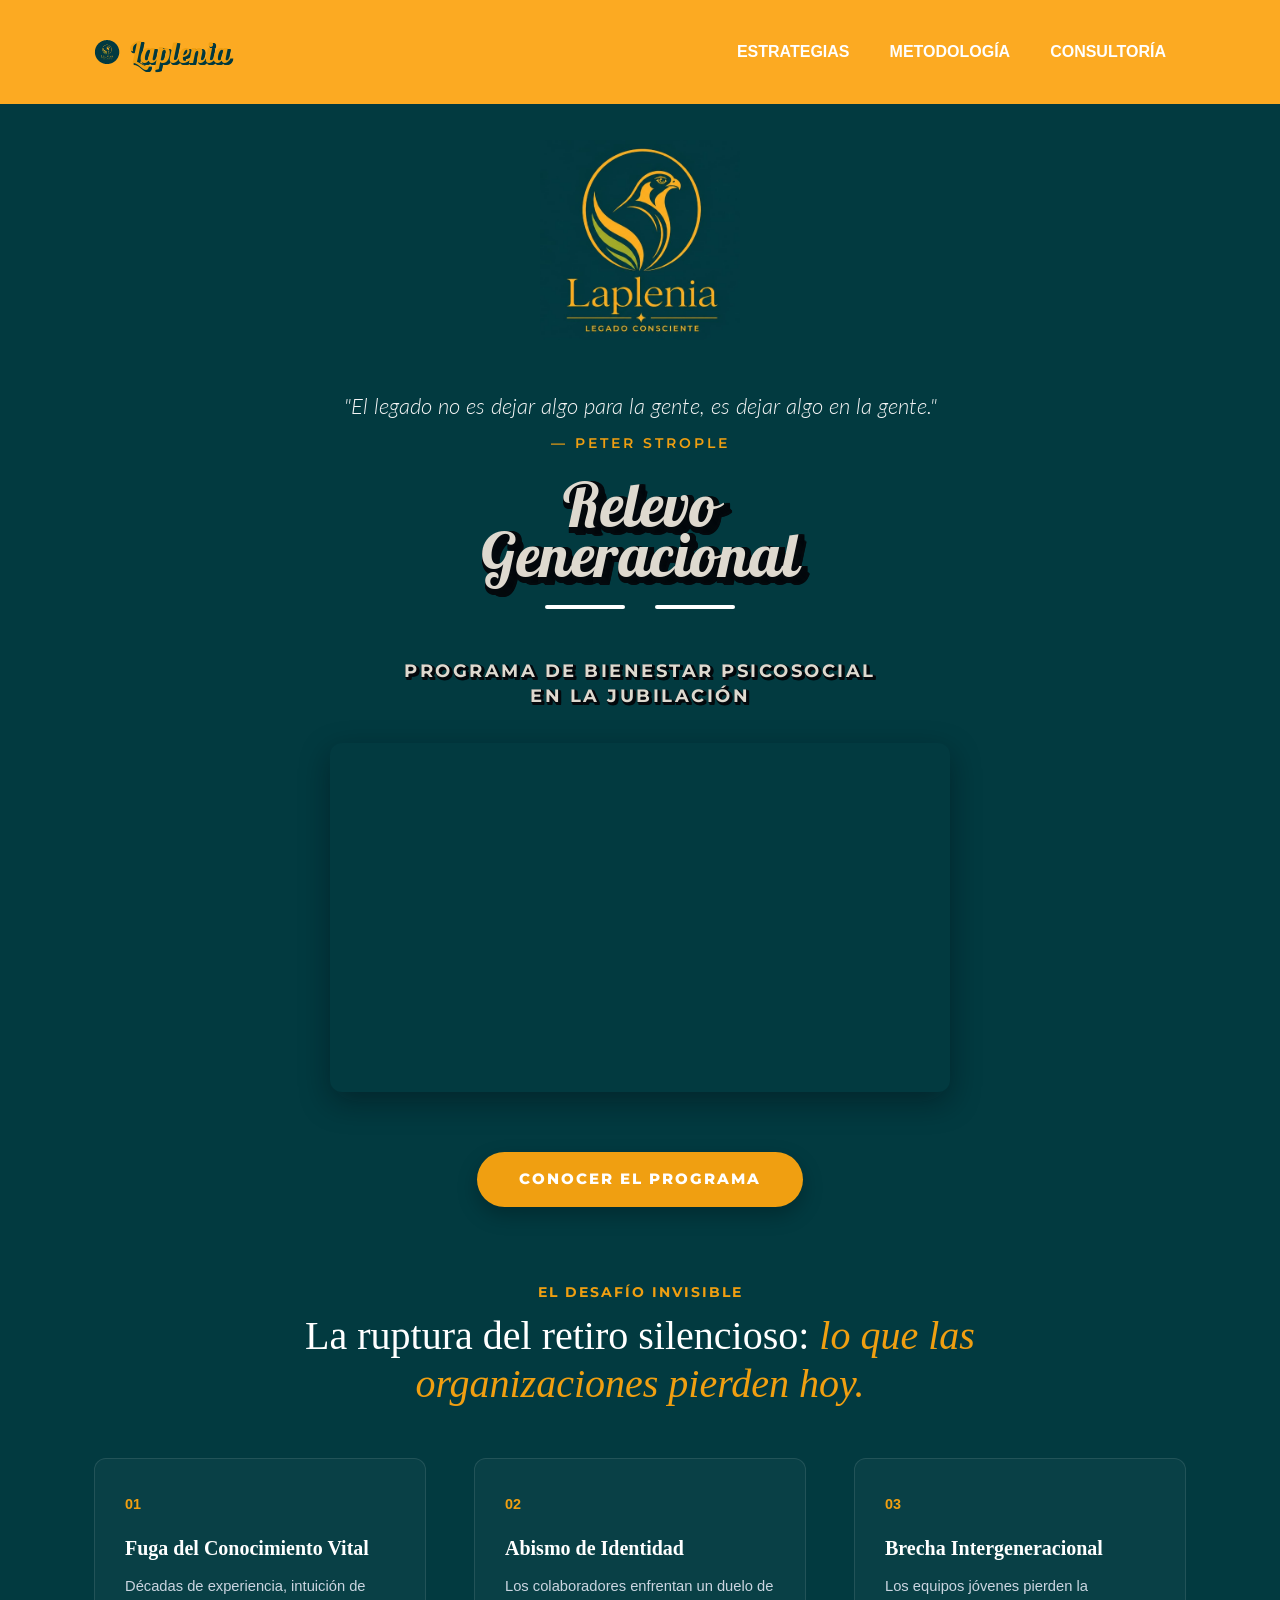
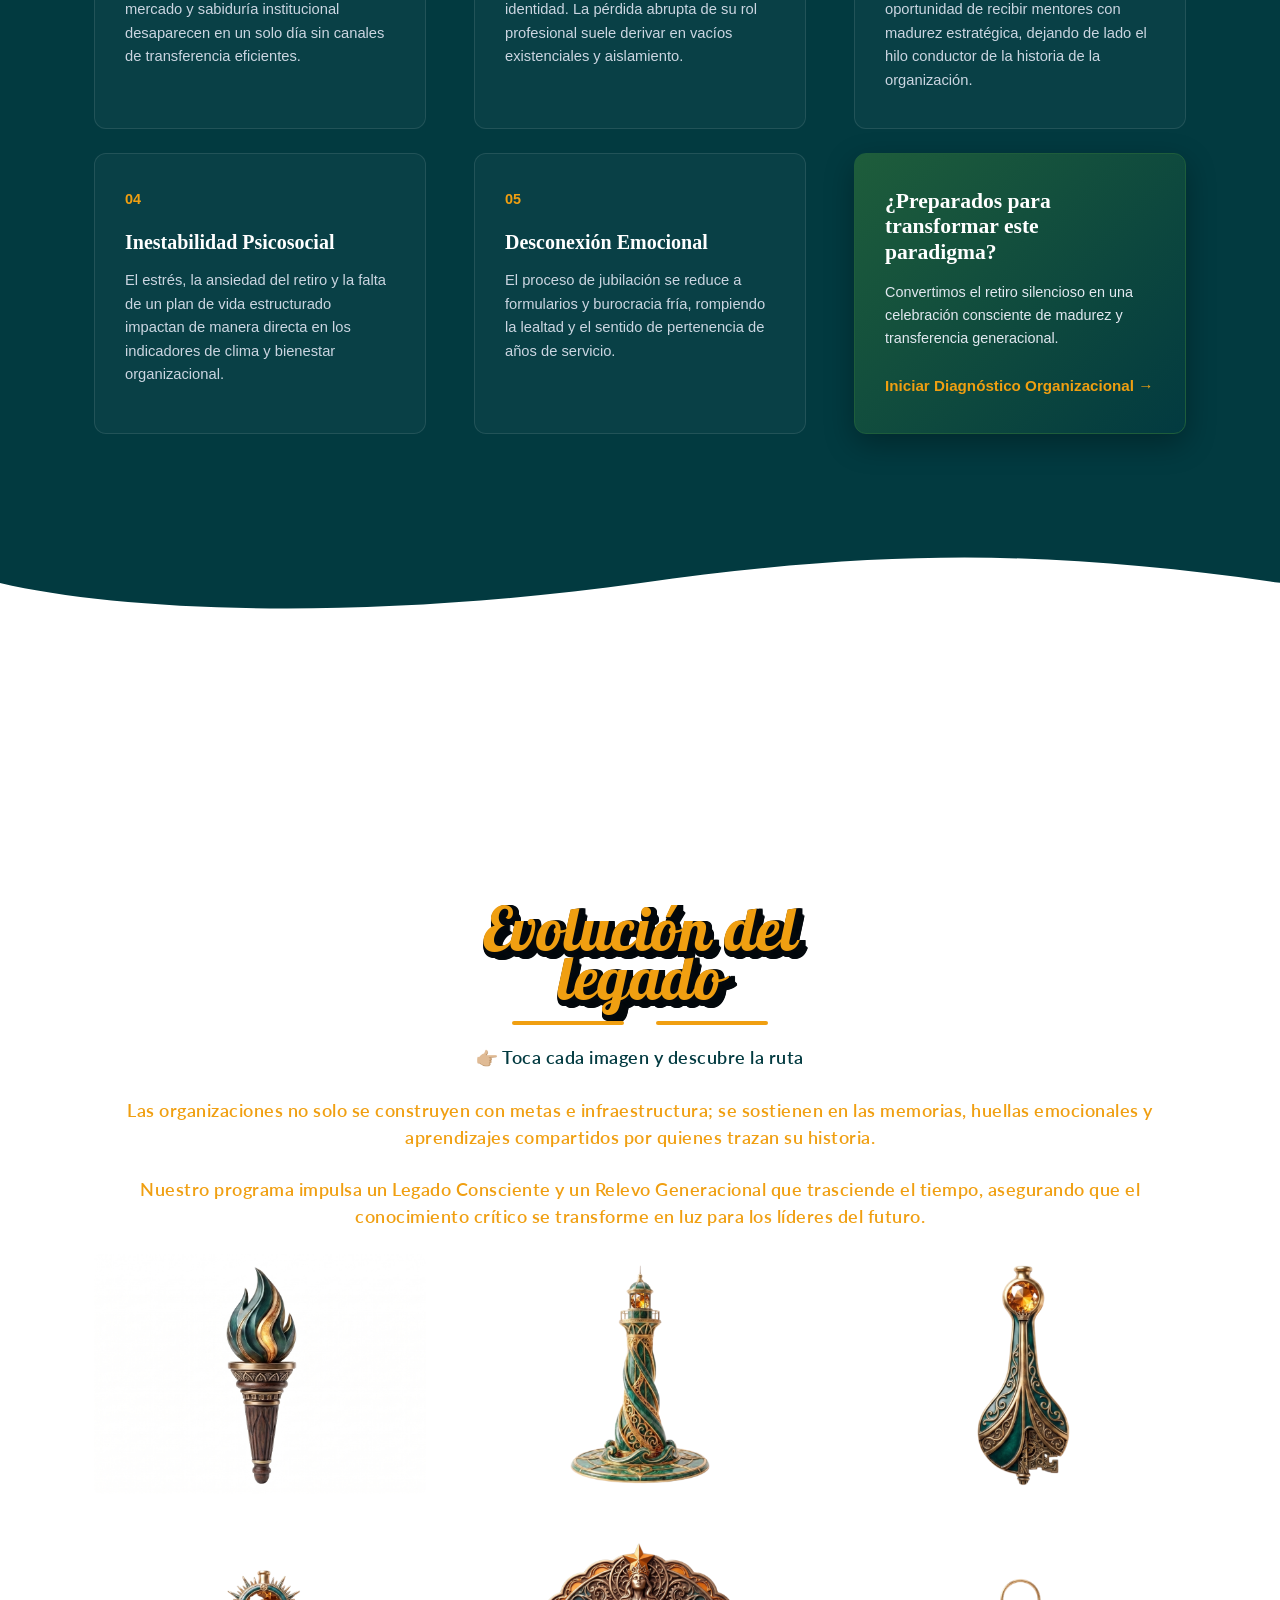
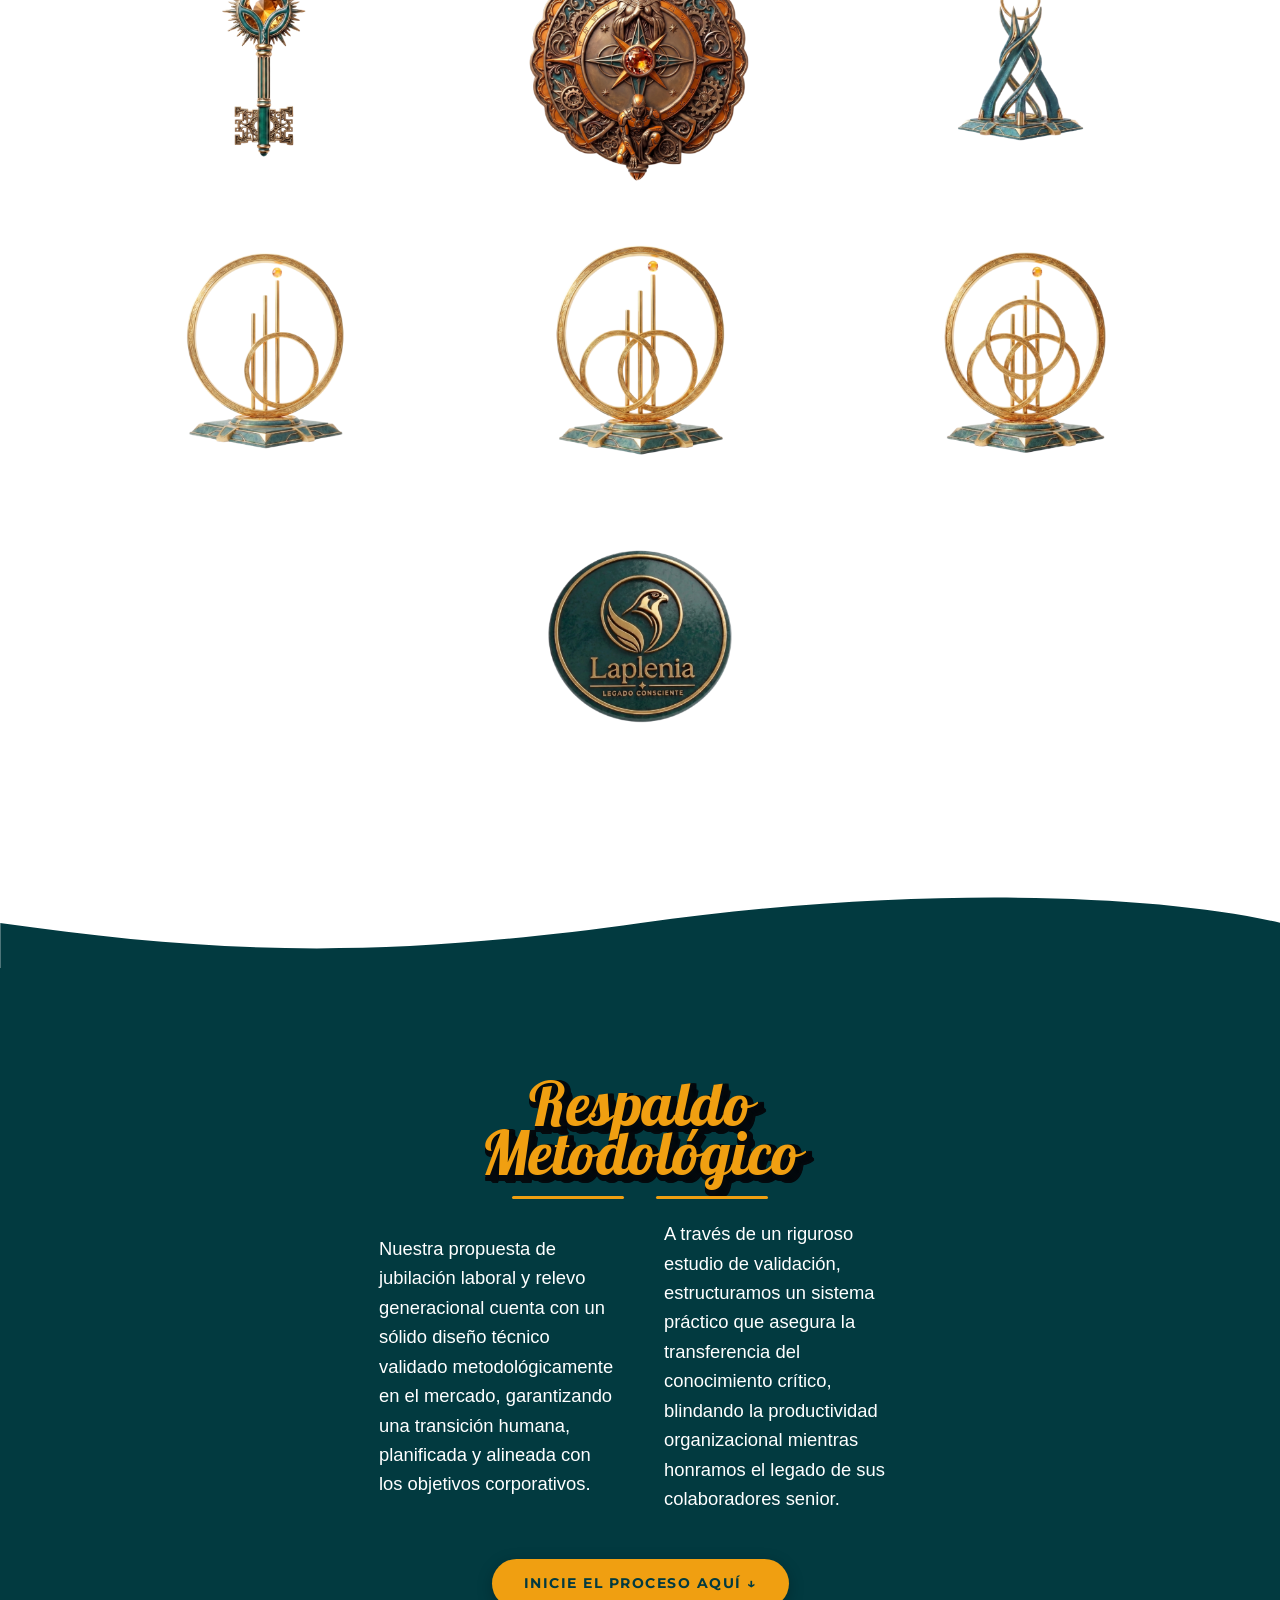
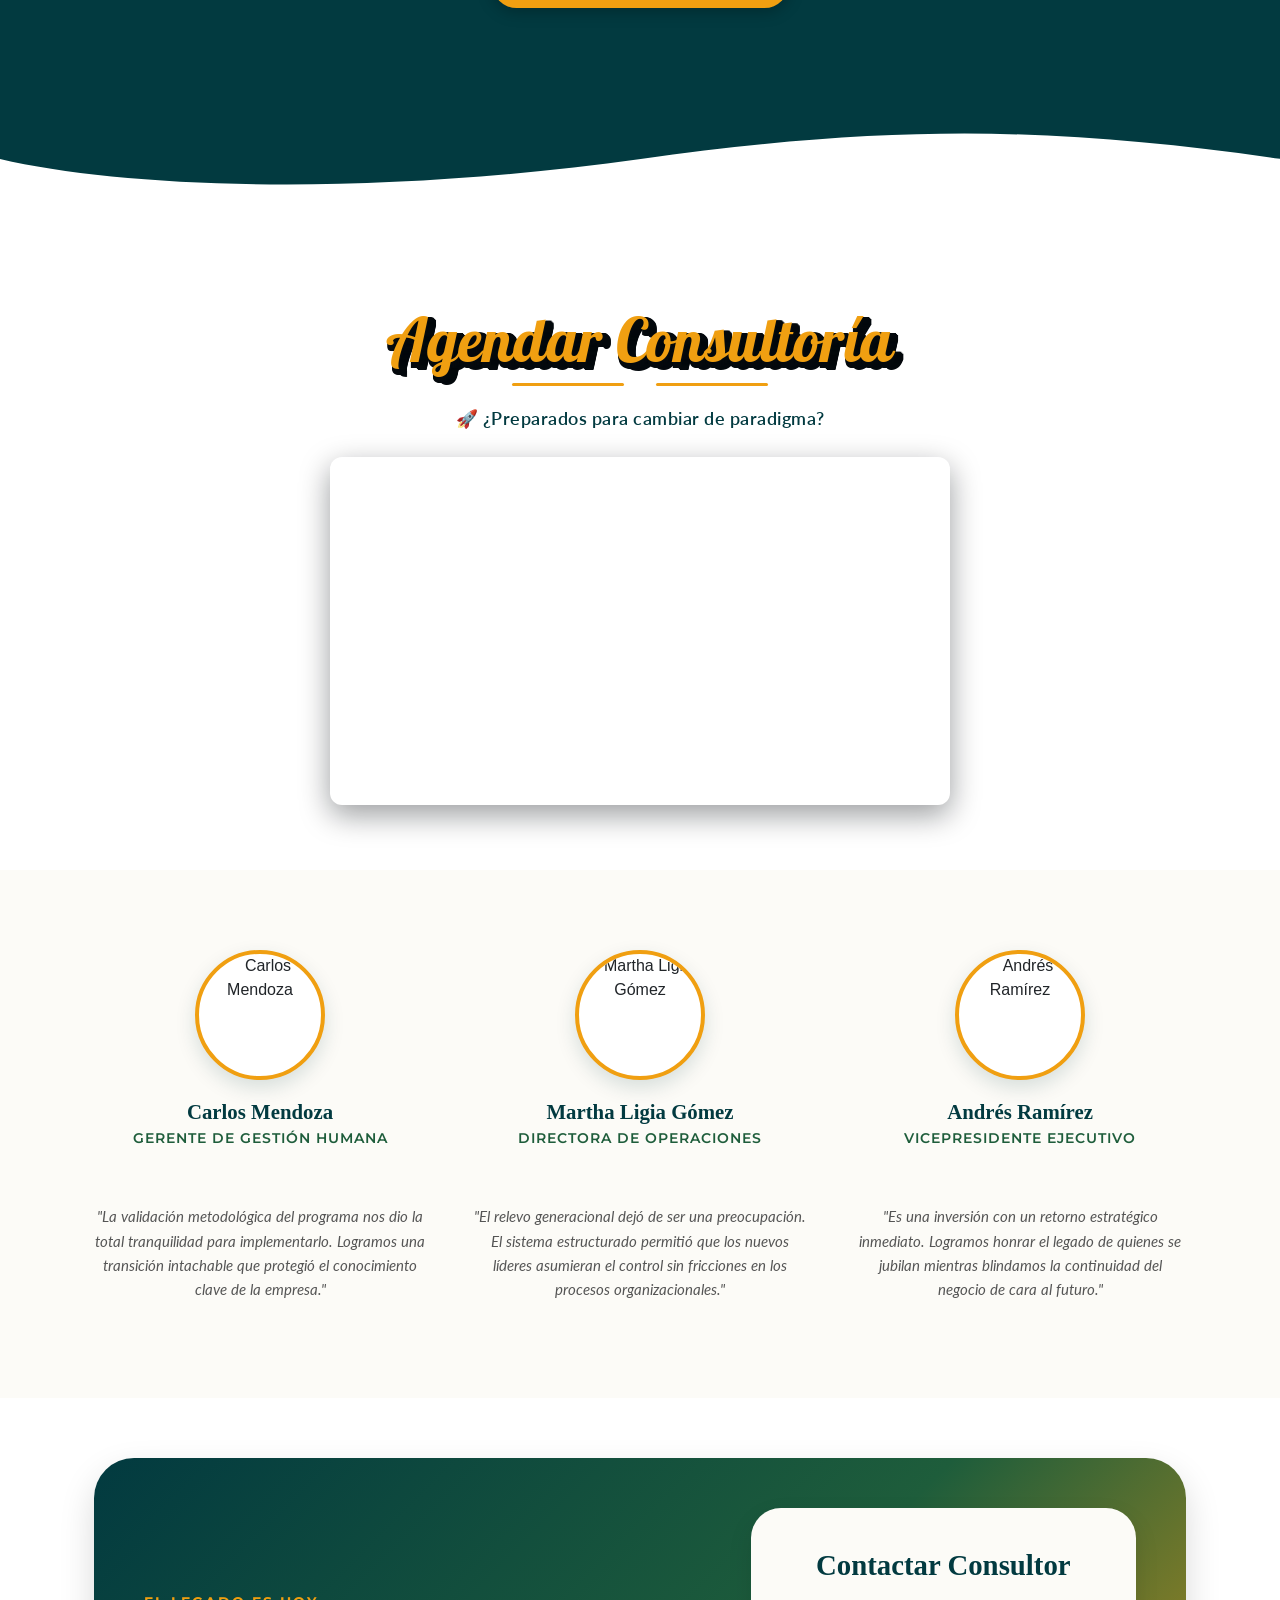
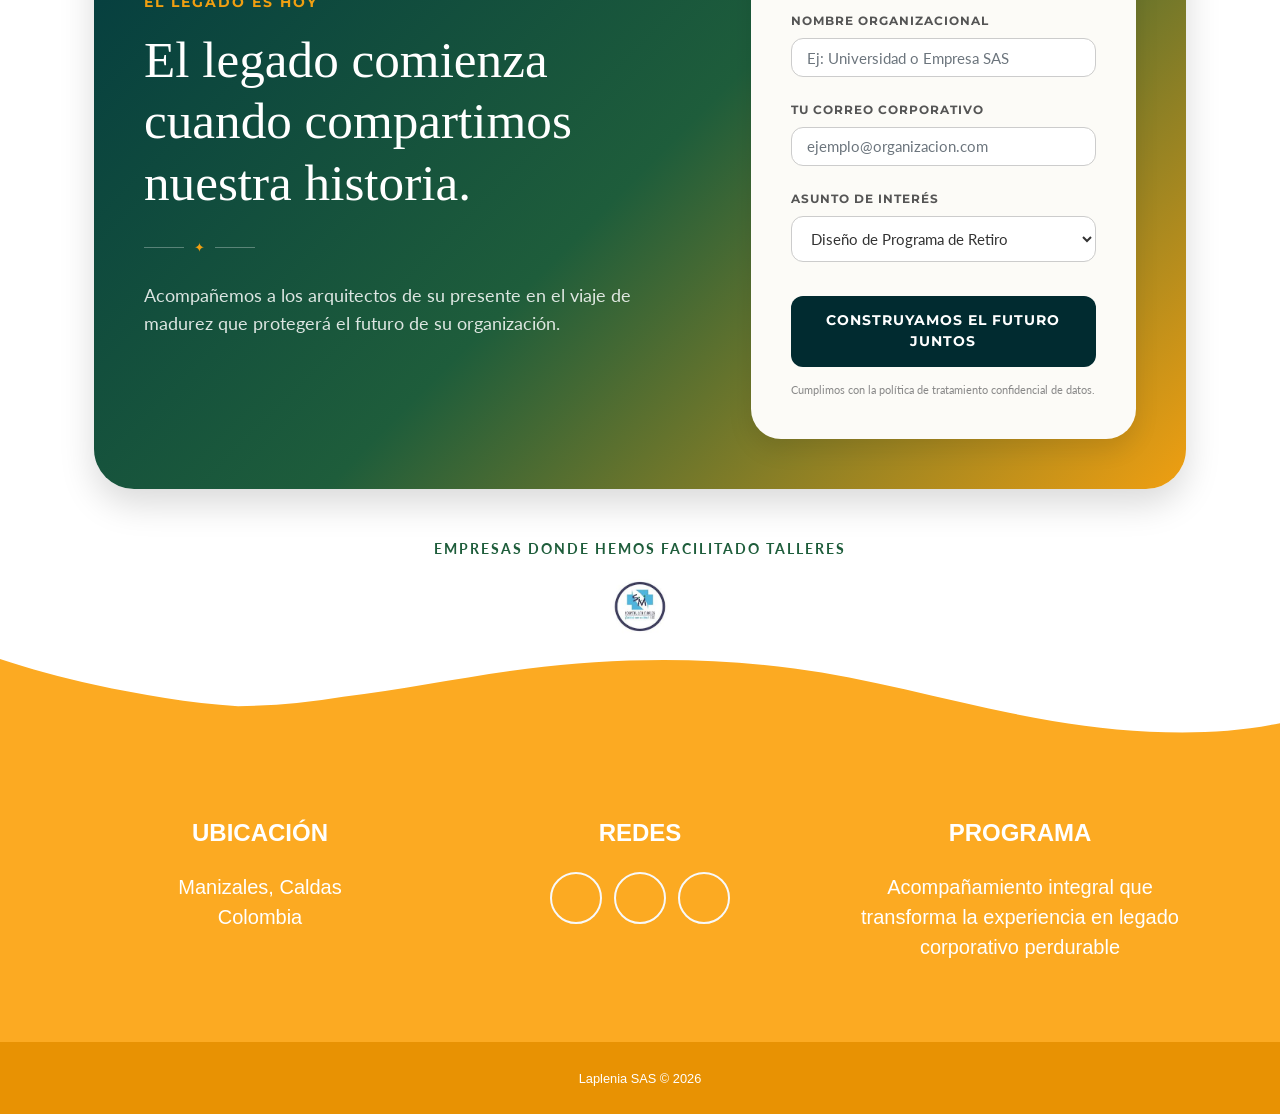
==== commit ddf7e06b: "Add files via upload" ====
--- a/app/index.html
+++ b/app/index.html
@@ -26,21 +26,18 @@
         <meta name="twitter:image" content="https://github.com/CODABits/laplenia/raw/main/app/assets/img/logo-web.png">
        
 
-        <!-- ==========================================
-     FAVICONS MULTIPLATAFORMA (RUTA CORREGIDA)
+<!-- ==========================================
+     FAVICONS MULTIPLATAFORMA (RUTA ORIGINAL)
 =========================================== -->
-<!-- Icono clásico para navegador (Desktop) -->
-<link rel="icon" type="image/x-icon" href="assets/favicons/favicon.ico">
-<link rel="icon" type="image/png" sizes="16x16" href="assets/favicons/favicon-16x16.png">
-<link rel="icon" type="image/png" sizes="32x32" href="assets/favicons/favicon-32x32.png">
-
-<!-- Icono para dispositivos Apple (iOS / iPhone / iPad) -->
-<link rel="apple-touch-icon" sizes="180x180" href="assets/favicons/apple-touch-icon.png">
-
-<!-- Configuración para Android y Chrome -->
-<link rel="icon" type="image/png" sizes="192x192" href="assets/favicons/android-chrome-192x192.png">
-<link rel="icon" type="image/png" sizes="512x512" href="assets/favicons/android-chrome-512x512.png">
-<link rel="manifest" href="assets/favicons/site.webmanifest">
+<link rel="icon" type="image/x-icon" href="assets/favicon/favicon.ico">
+<link rel="icon" type="image/png" sizes="16x16" href="assets/favicon/favicon-16x16.png">
+<link rel="icon" type="image/png" sizes="32x32" href="assets/favicon/favicon-32x32.png">
+
+<link rel="apple-touch-icon" sizes="180x180" href="assets/favicon/apple-touch-icon.png">
+
+<link rel="icon" type="image/png" sizes="192x192" href="assets/favicon/android-chrome-192x192.png">
+<link rel="icon" type="image/png" sizes="512x512" href="assets/favicon/android-chrome-512x512.png">
+<link rel="manifest" href="assets/favicon/site.webmanifest">
         
         <!-- Font Awesome icons -->
         <script src="https://cdnjs.cloudflare.com/ajax/libs/font-awesome/5.13.0/js/all.min.js" crossorigin="anonymous"></script>
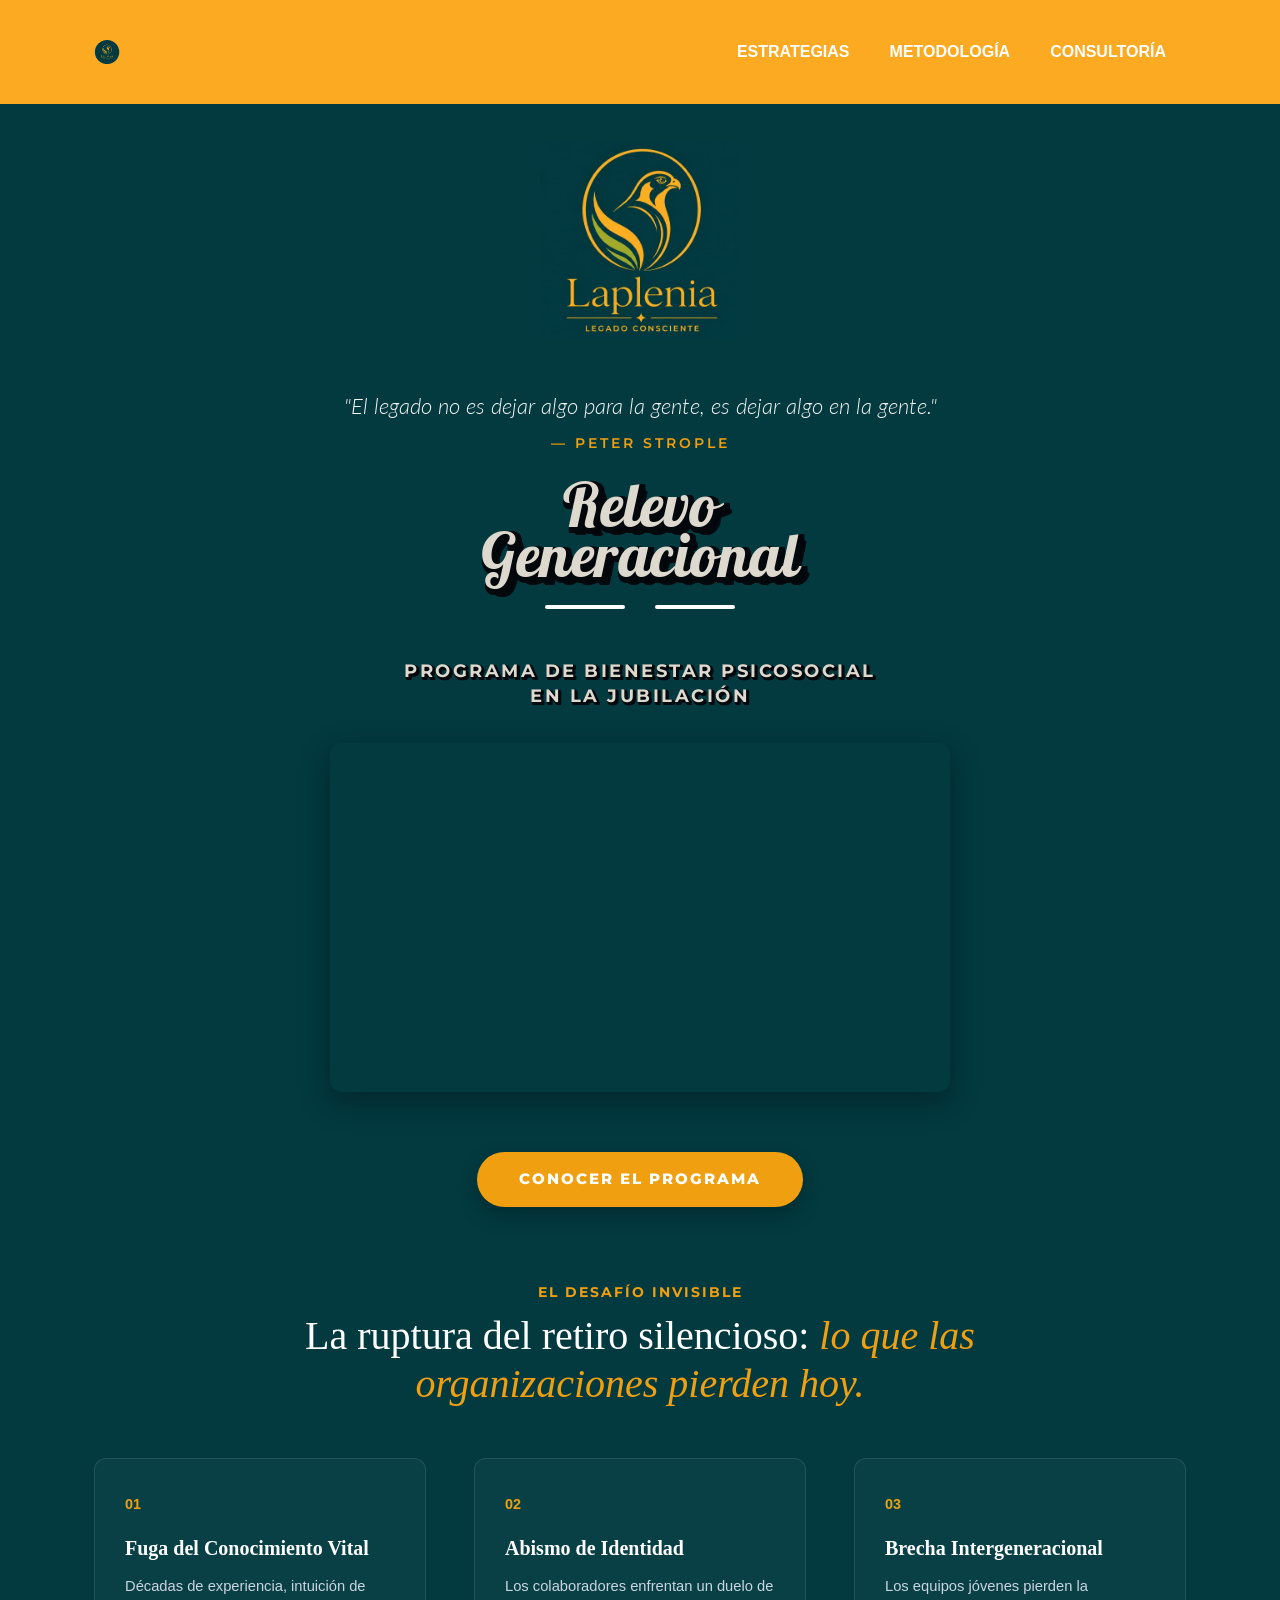
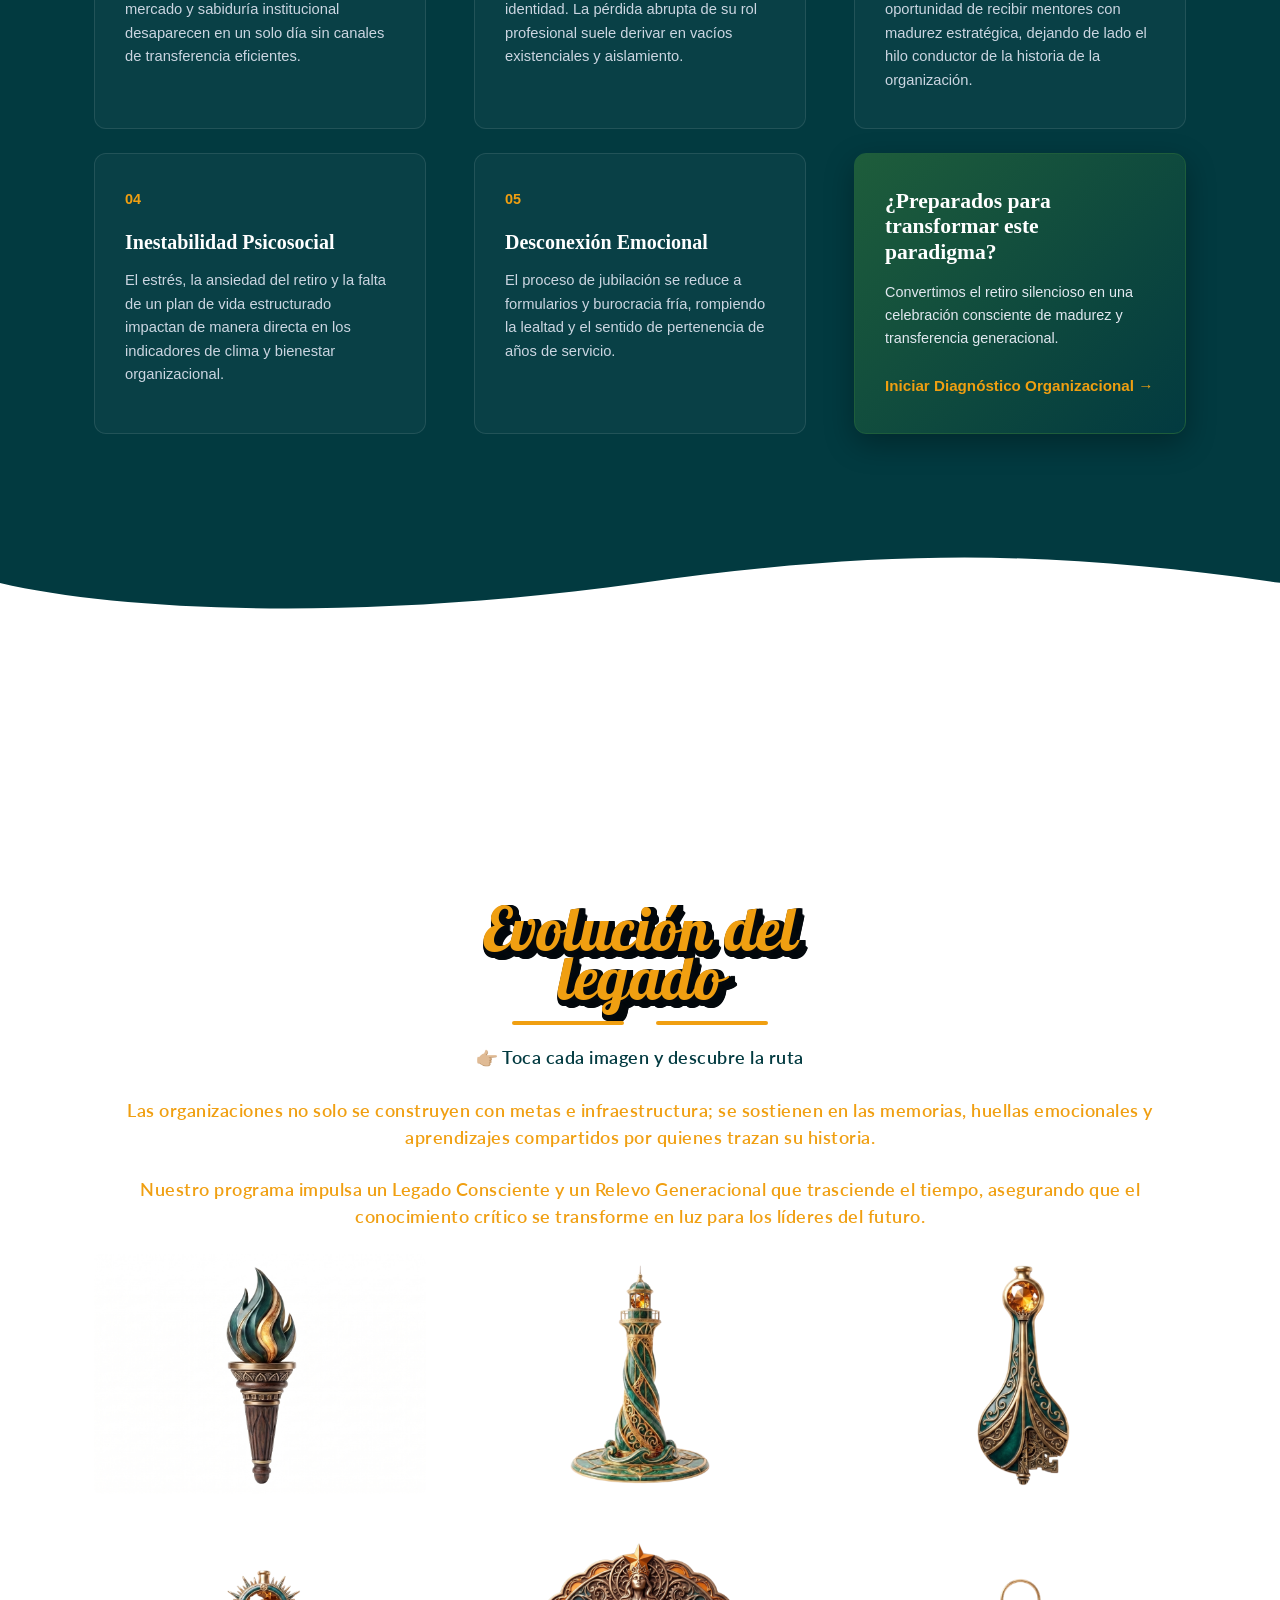
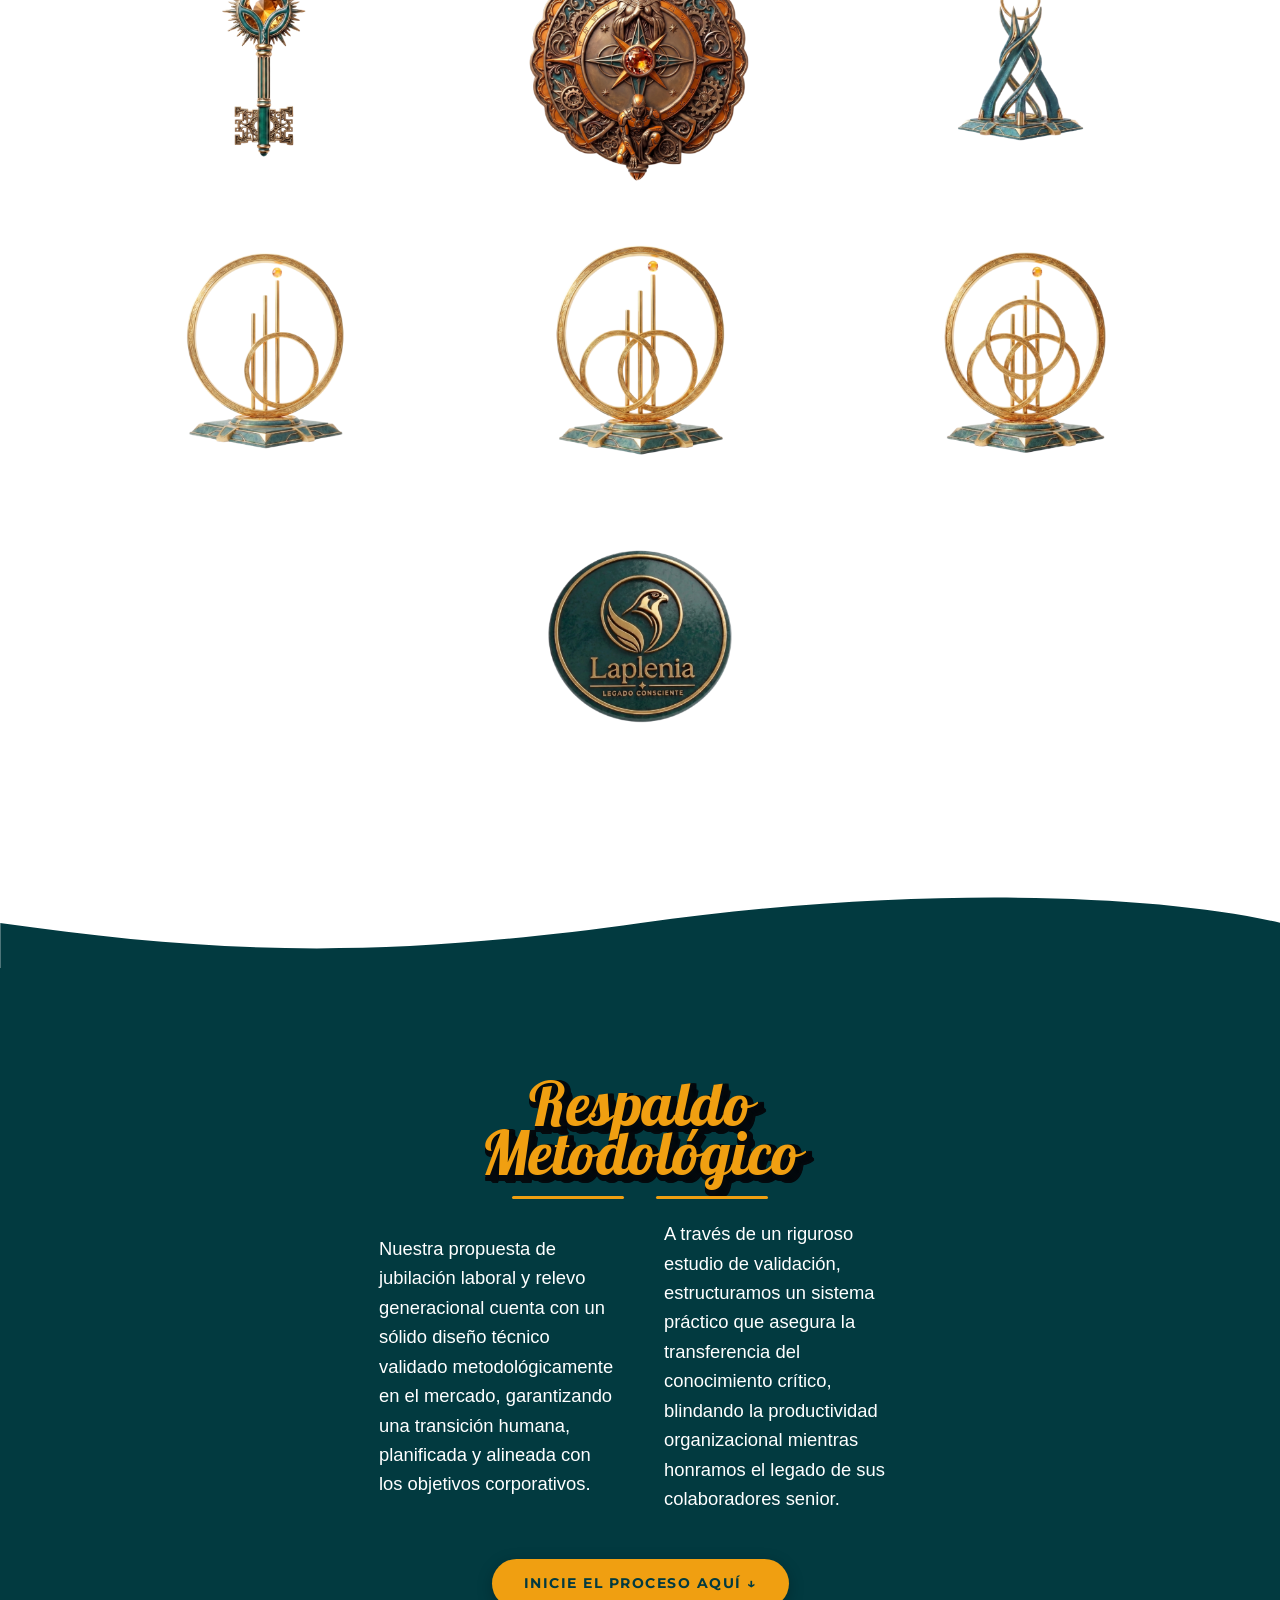
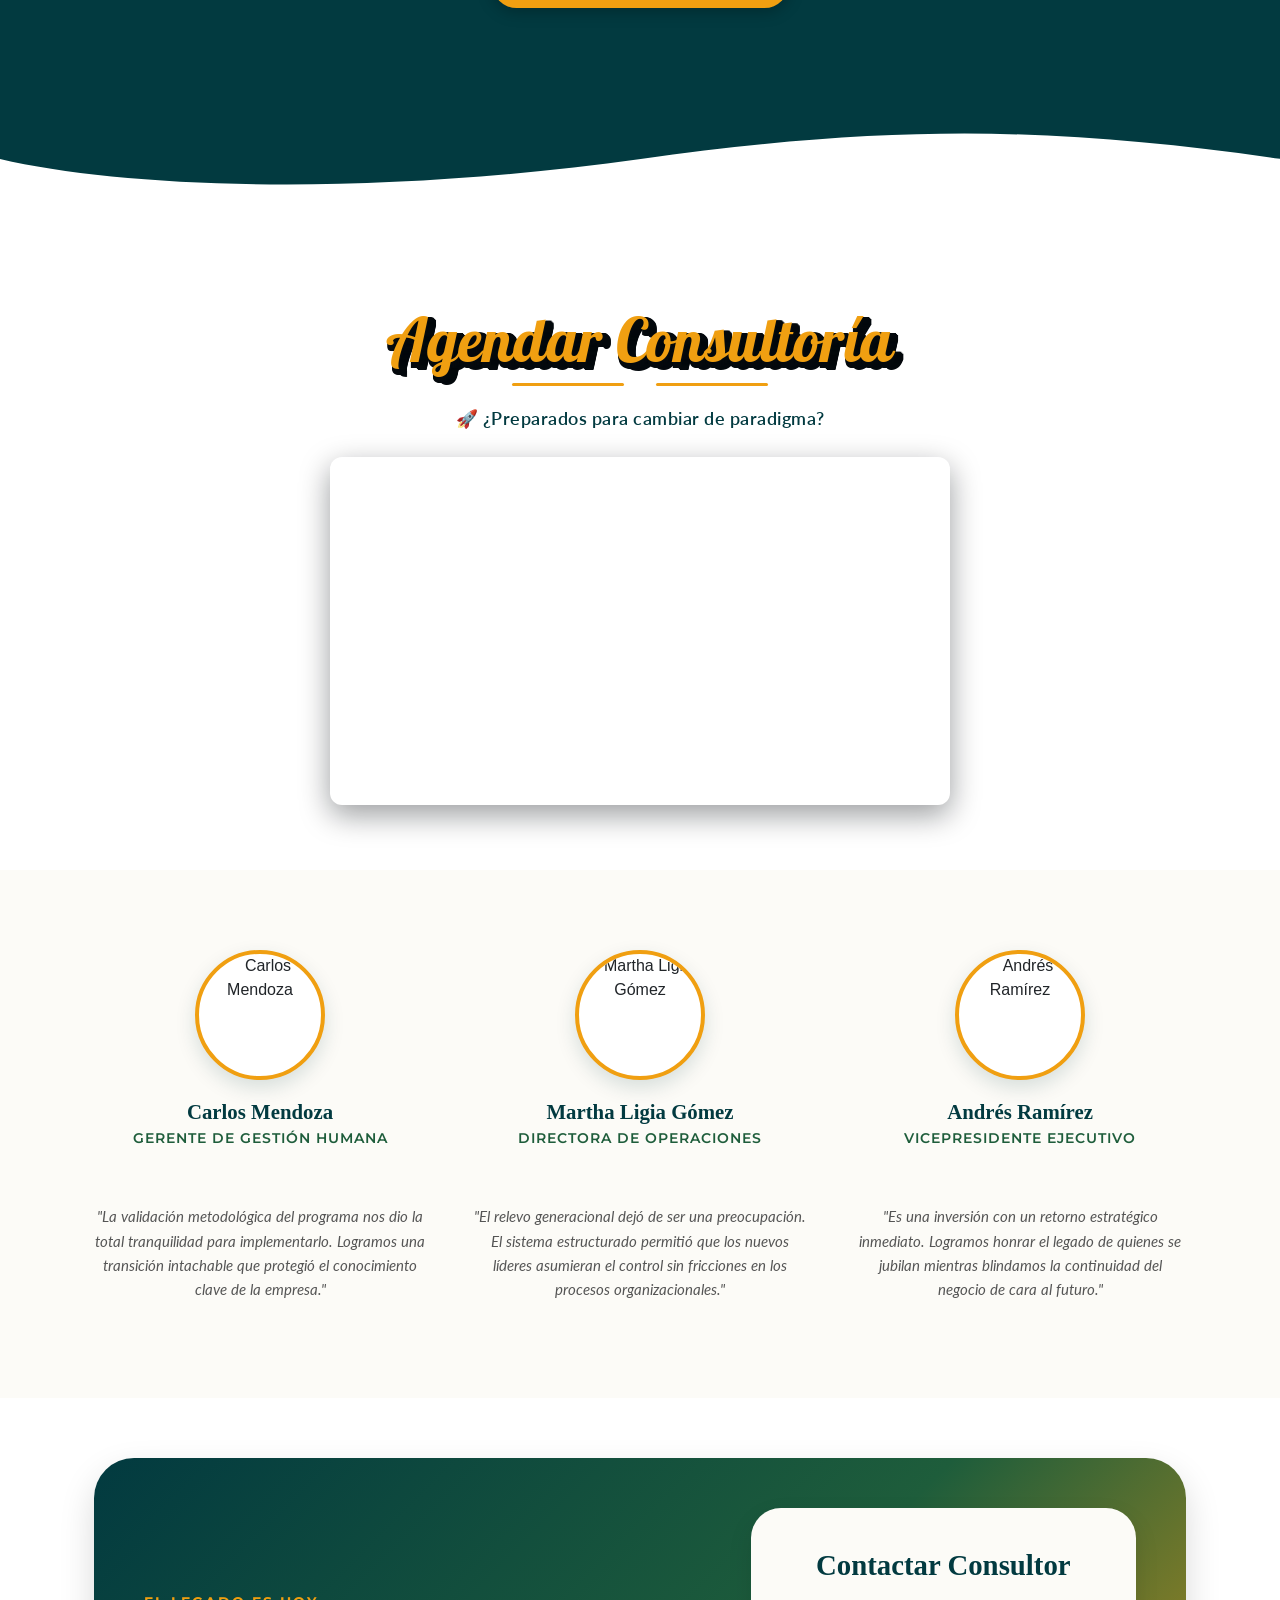
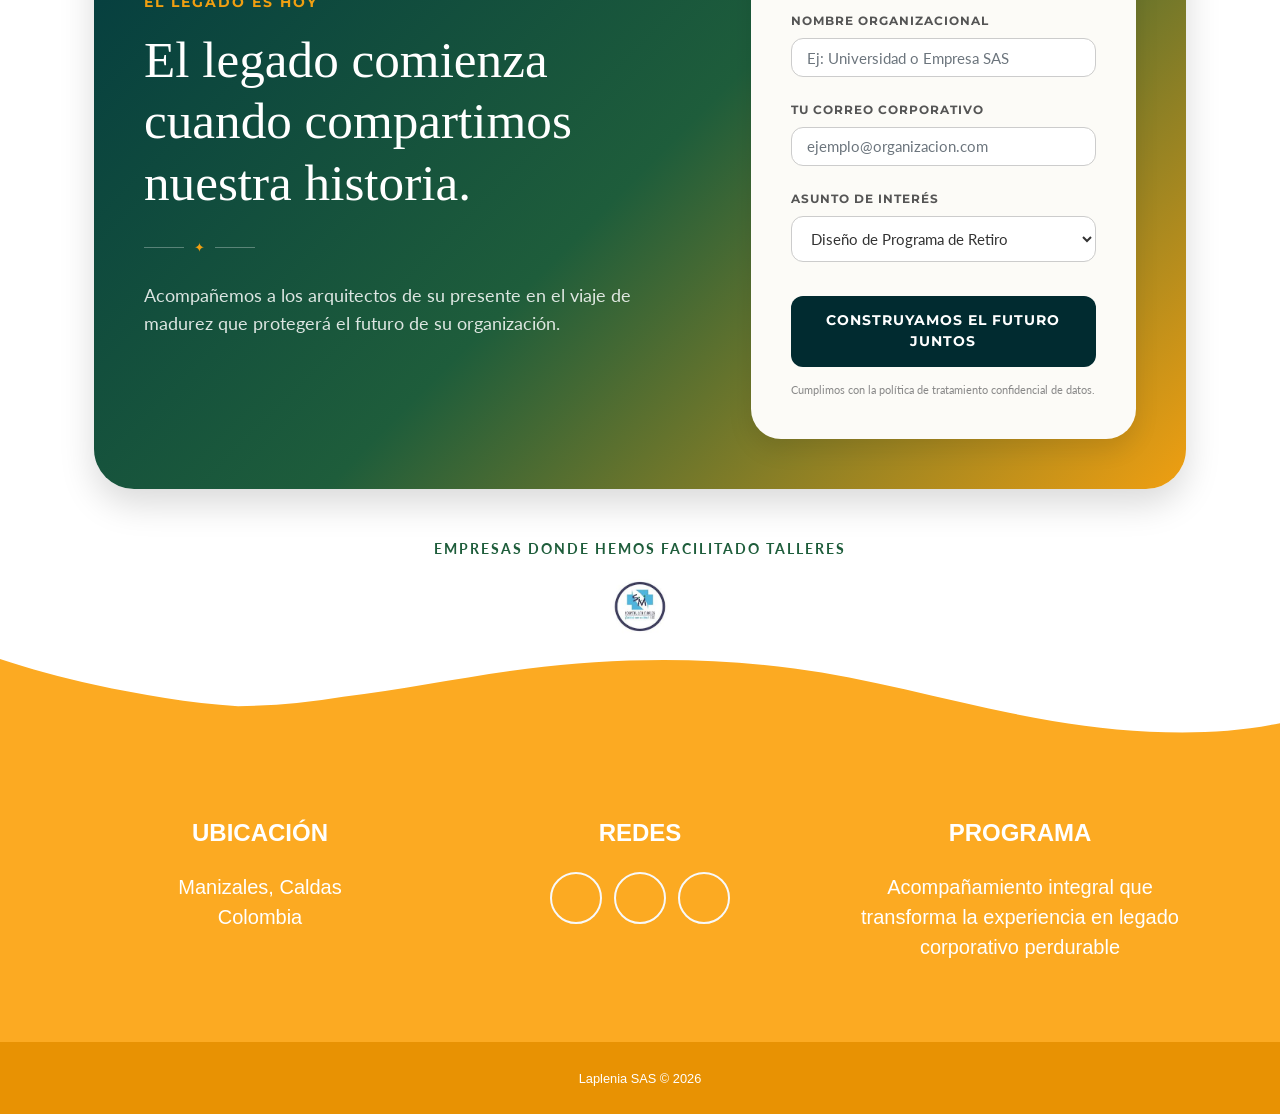
==== commit e28e1f83: "Add files via upload" ====
--- a/app/index.html
+++ b/app/index.html
@@ -51,26 +51,12 @@
     <body id="page-top">
 
         <!-- MENÚ DE NAVEGACIÓN ÚNICO -->
-        <nav class="navbar navbar-expand-lg bg-secondary fixed-top" id="mainNav">
-            <div class="container">
-                <a class="navbar-brand js-scroll-trigger" href="#page-top" style="display: flex; align-items: center; gap: 10px; text-decoration: none;">
-                    <img id="brandImage" src="assets/img/laplenia-mini.png" alt="logo brand" style="max-height: 40px; width: auto;">
-                    <span style="
-                        font-family: 'Lobster', Georgia, serif; 
-                        font-size: 1.8rem; 
-                        font-weight: normal; 
-                        color: #f09f11; 
-                        line-height: 1 !important;
-                        display: inline-block;
-                        letter-spacing: 0.5px;
-                        text-shadow: 
-                            1px 1px 0px #023a40, 1px 2px 0px #023a40,
-                            2px 1px 0px #023a40, 2px 2px 0px #023a40,
-                            3px 1px 0px #023a40, 3px 2px 0px #023a40;
-                    ">
-                        Laplenia
-                    </span>
-                </a>
+      <nav class="navbar navbar-expand-lg bg-secondary fixed-top" id="mainNav">
+    <div class="container">
+        <!-- SOLO EL ISOTIPO DEL AVE (SIN LETRAS) -->
+        <a class="navbar-brand js-scroll-trigger" href="#page-top" style="display: flex; align-items: center; text-decoration: none;">
+            <img id="brandImage" src="assets/img/laplenia-mini.png" alt="Laplenia" style="max-height: 42px; width: auto;">
+        </a>
                 
                 <button class="navbar-toggler navbar-toggler-right font-weight-bold bg-primary text-white rounded" type="button" data-toggle="collapse" data-target="#navbarResponsive" aria-controls="navbarResponsive" aria-expanded="false" aria-label="Toggle navigation">
                     Menu <i class="fas fa-bars"></i>
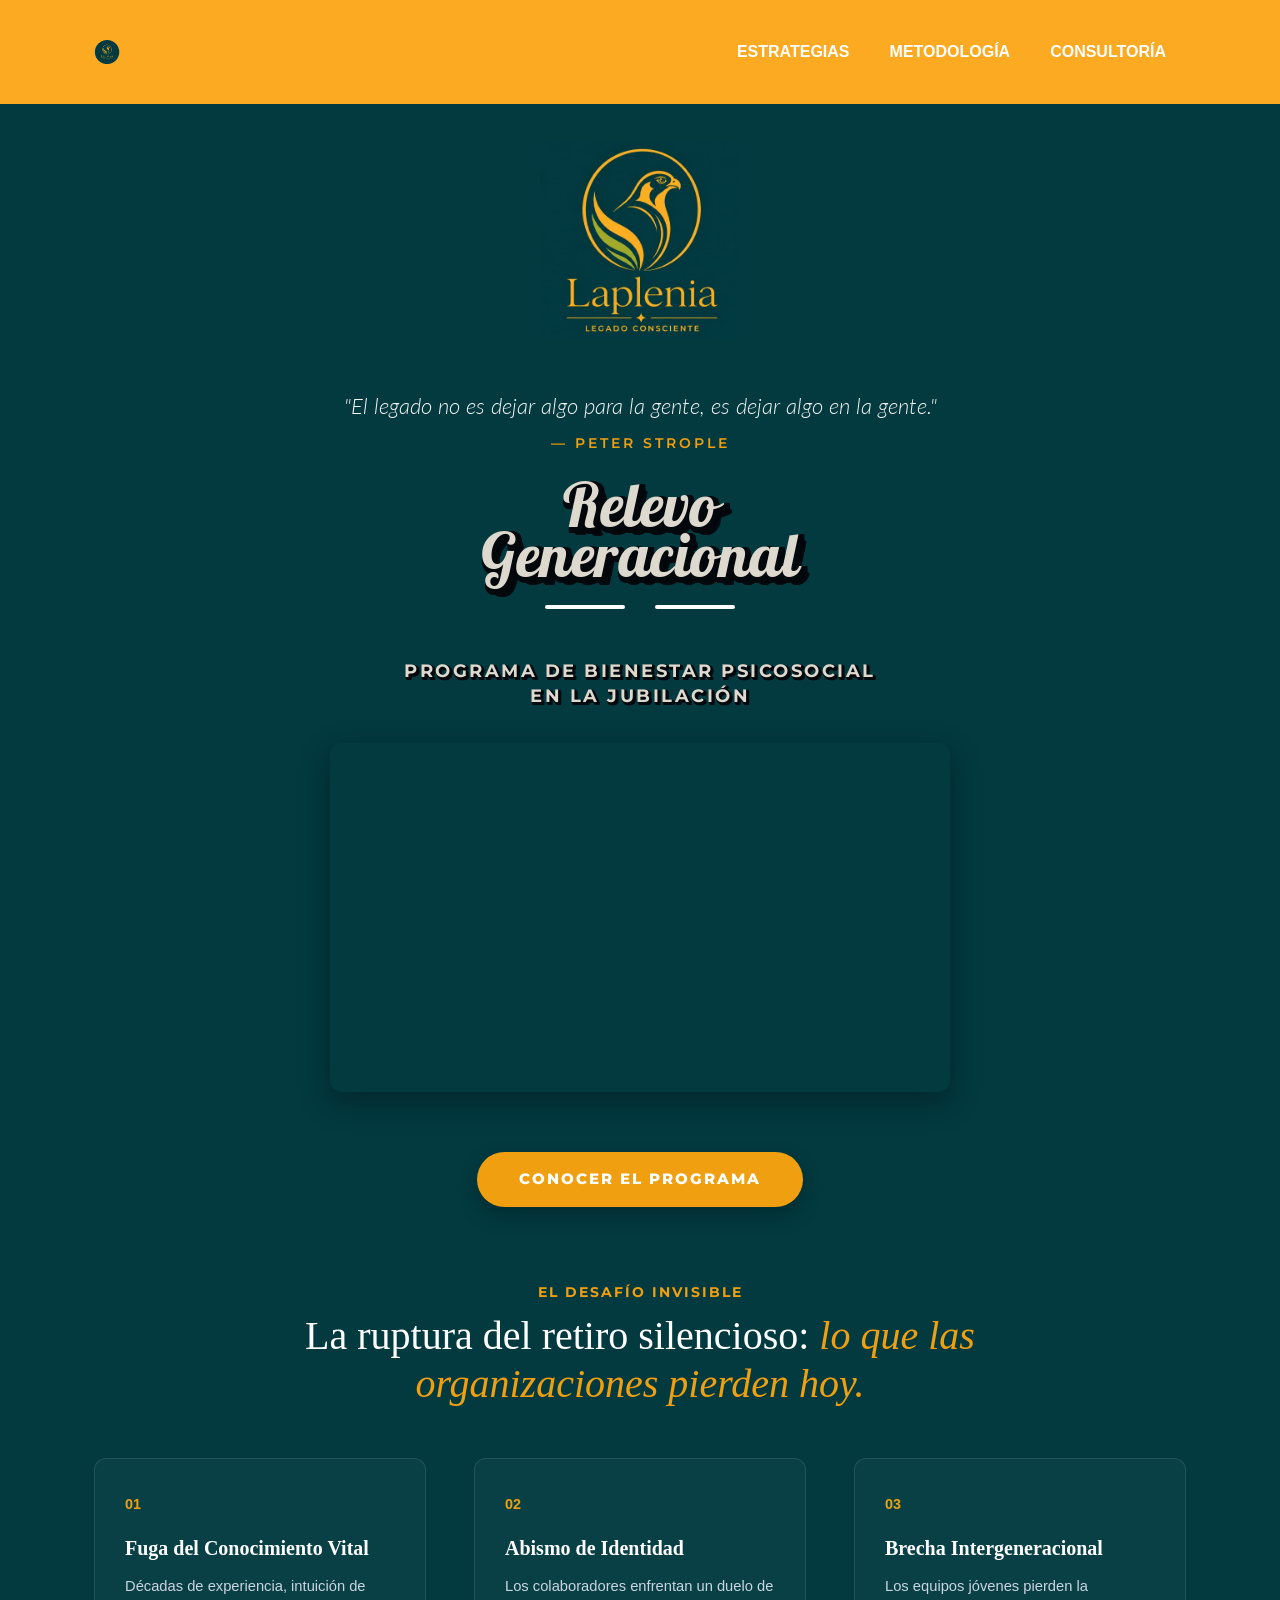
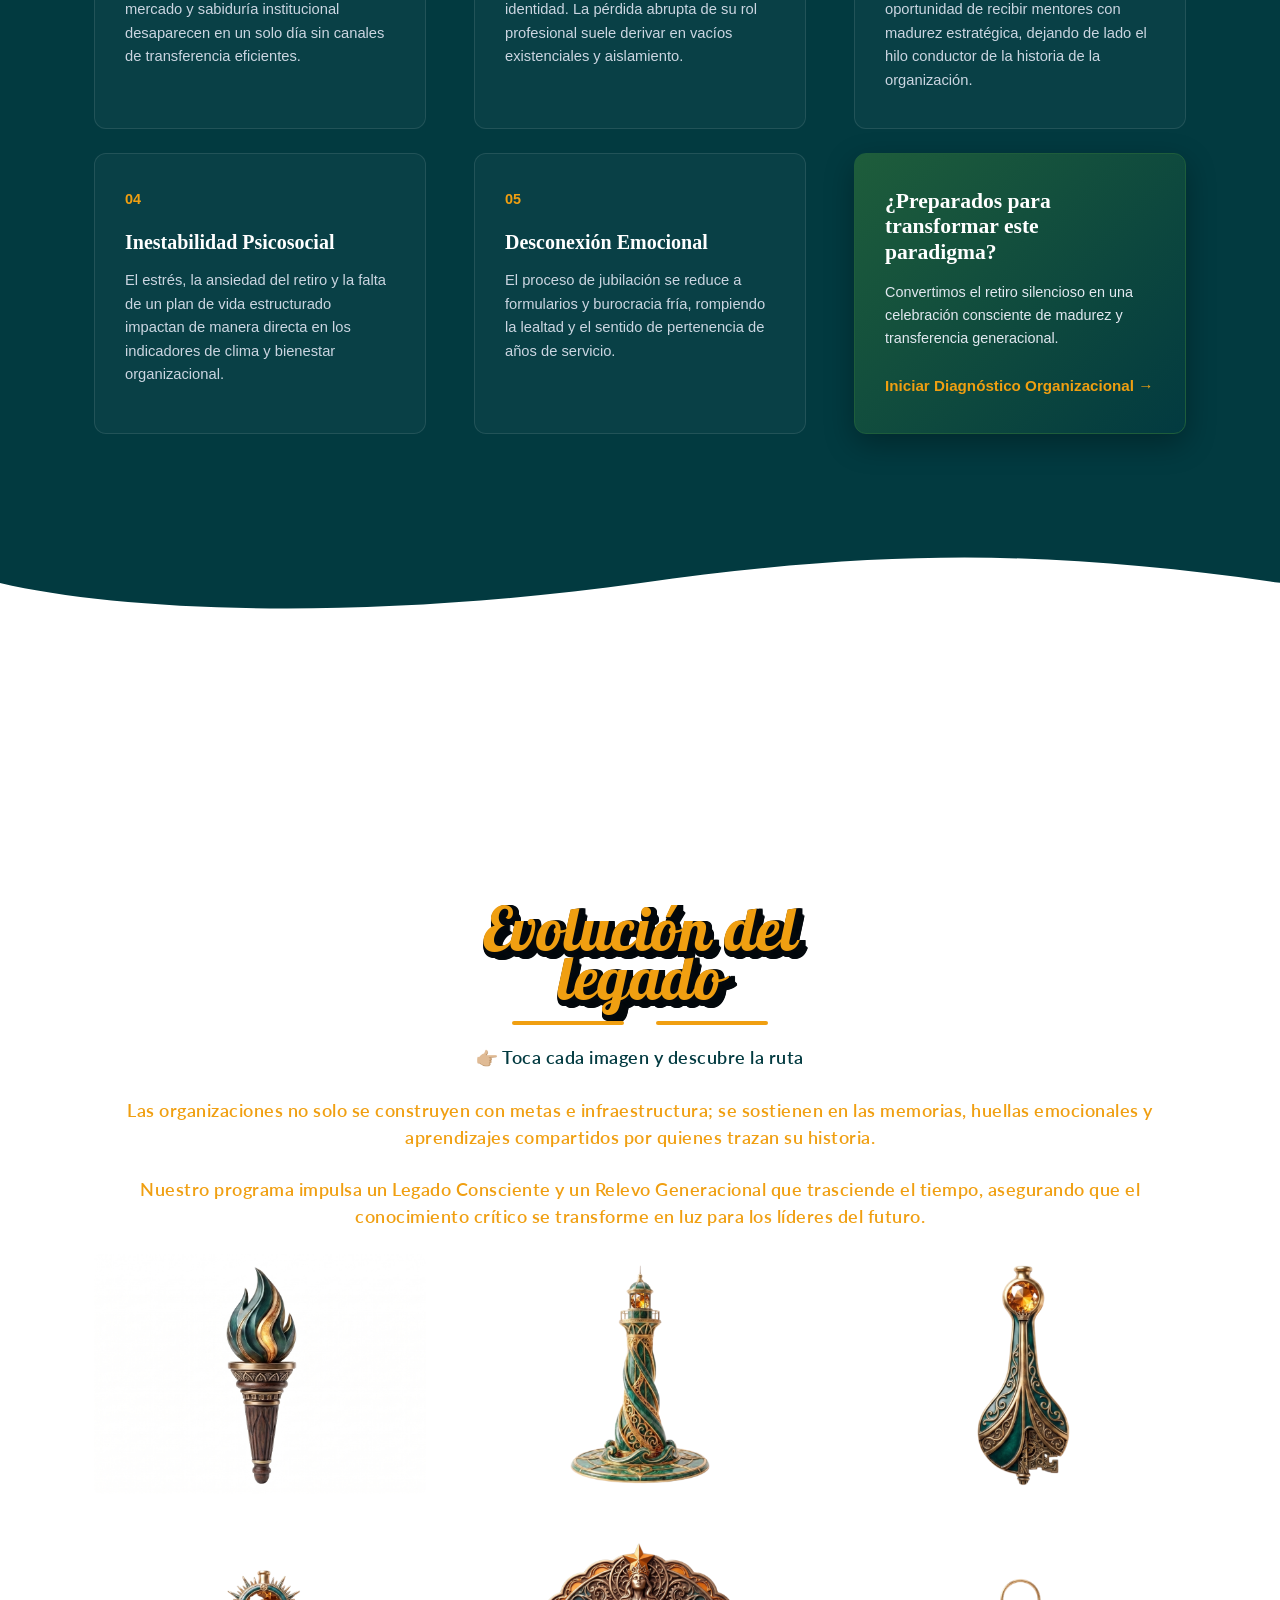
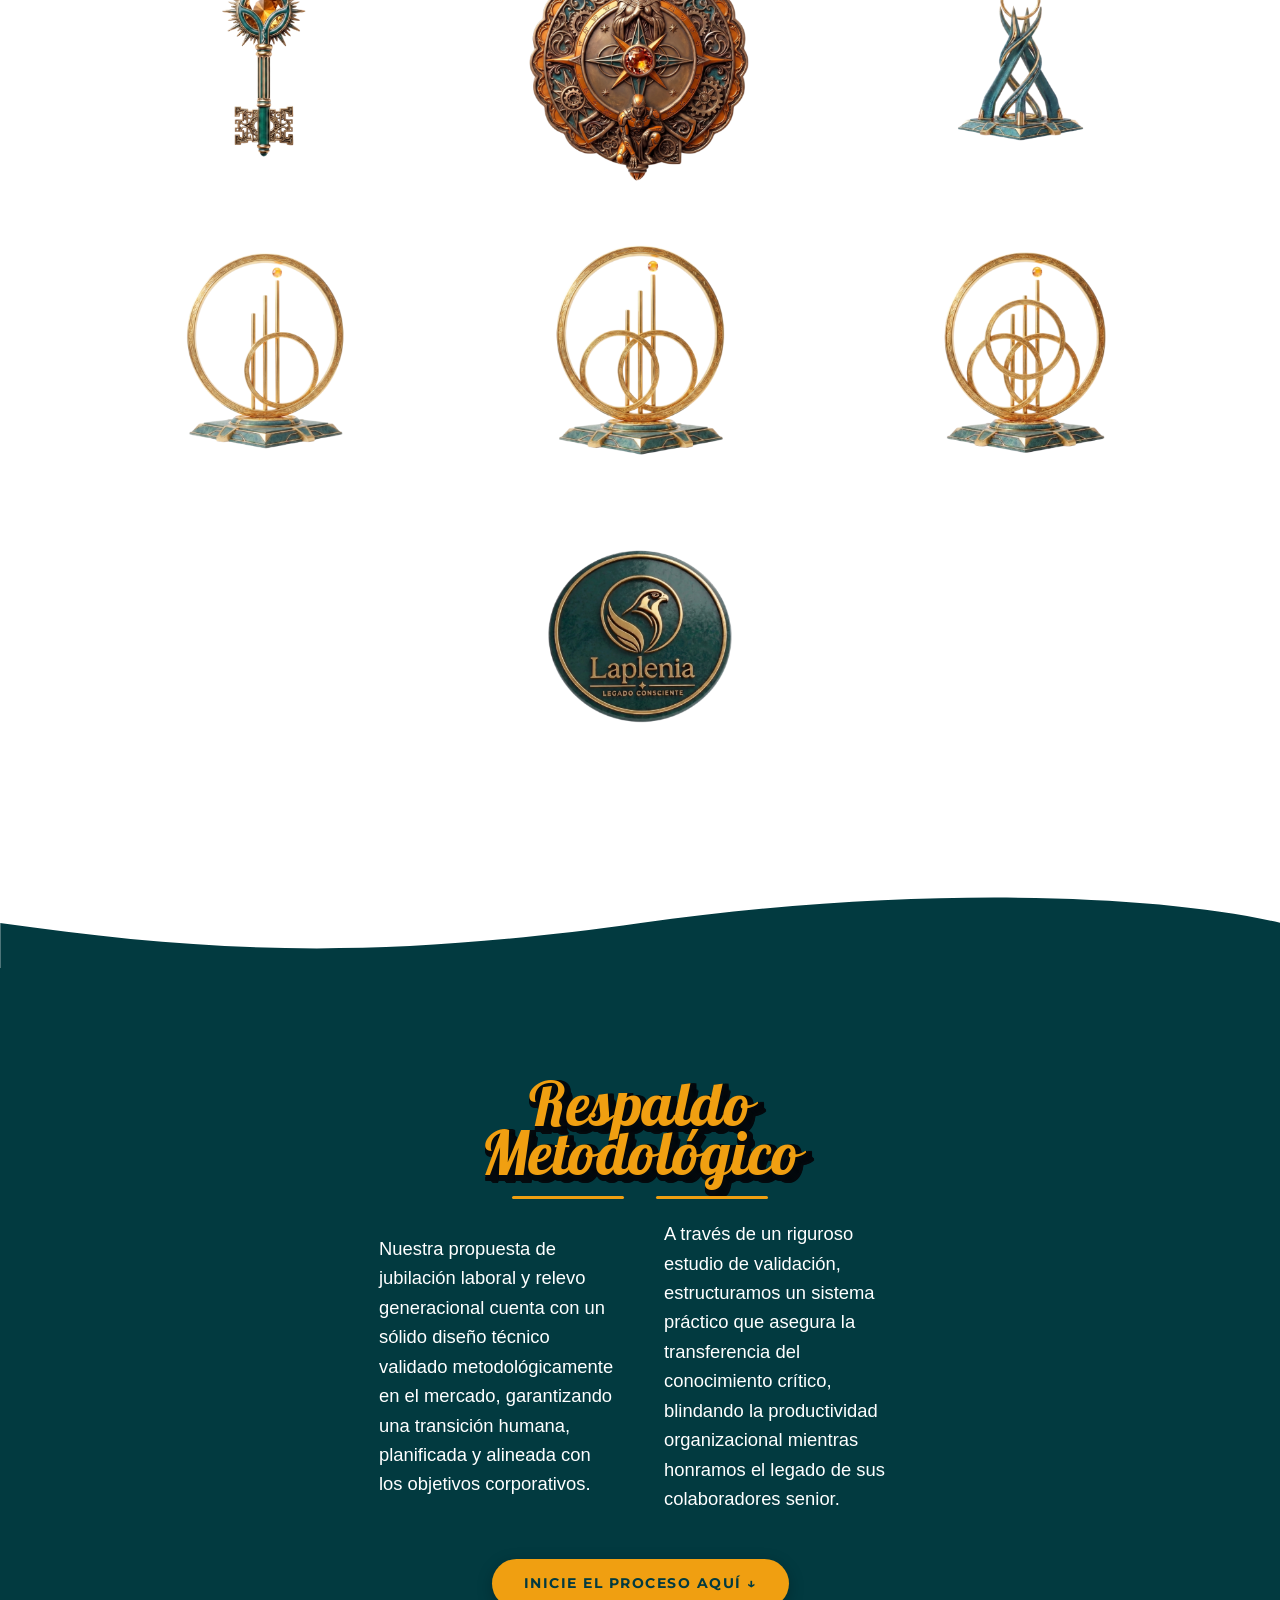
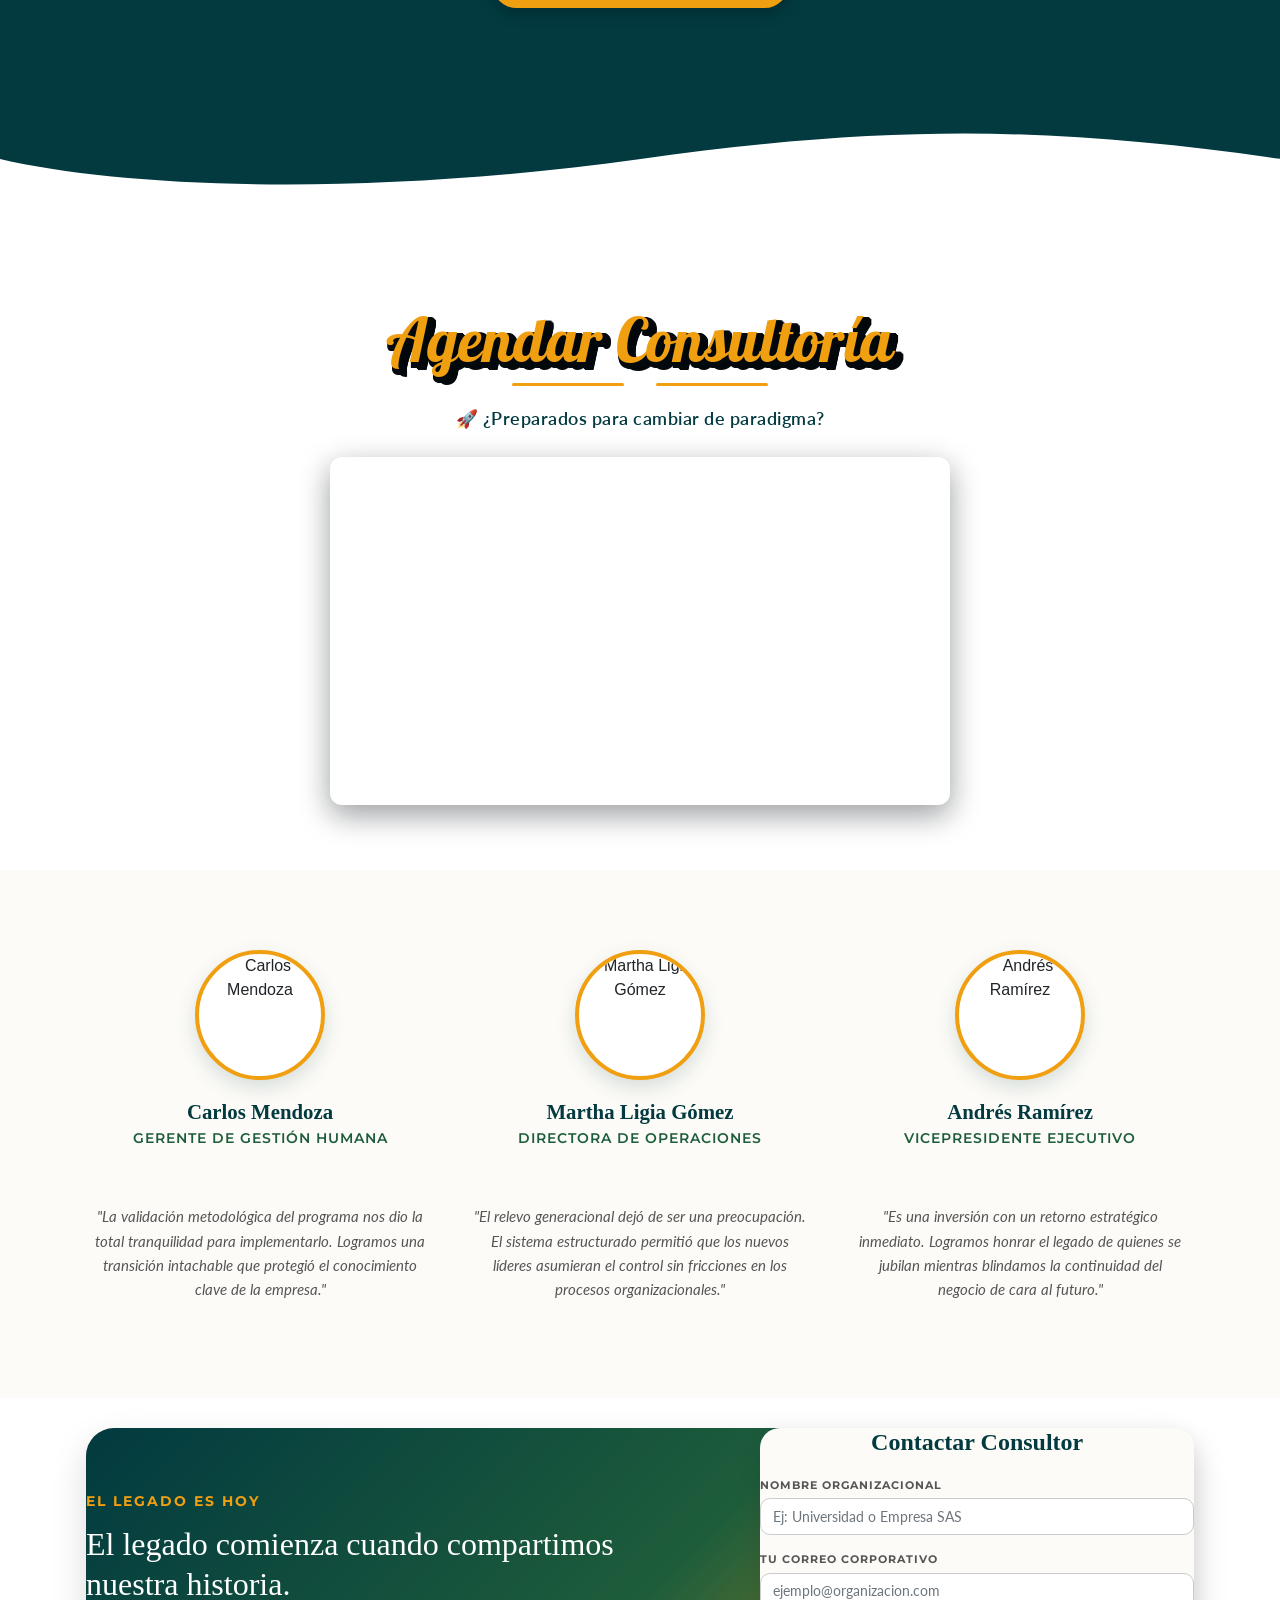
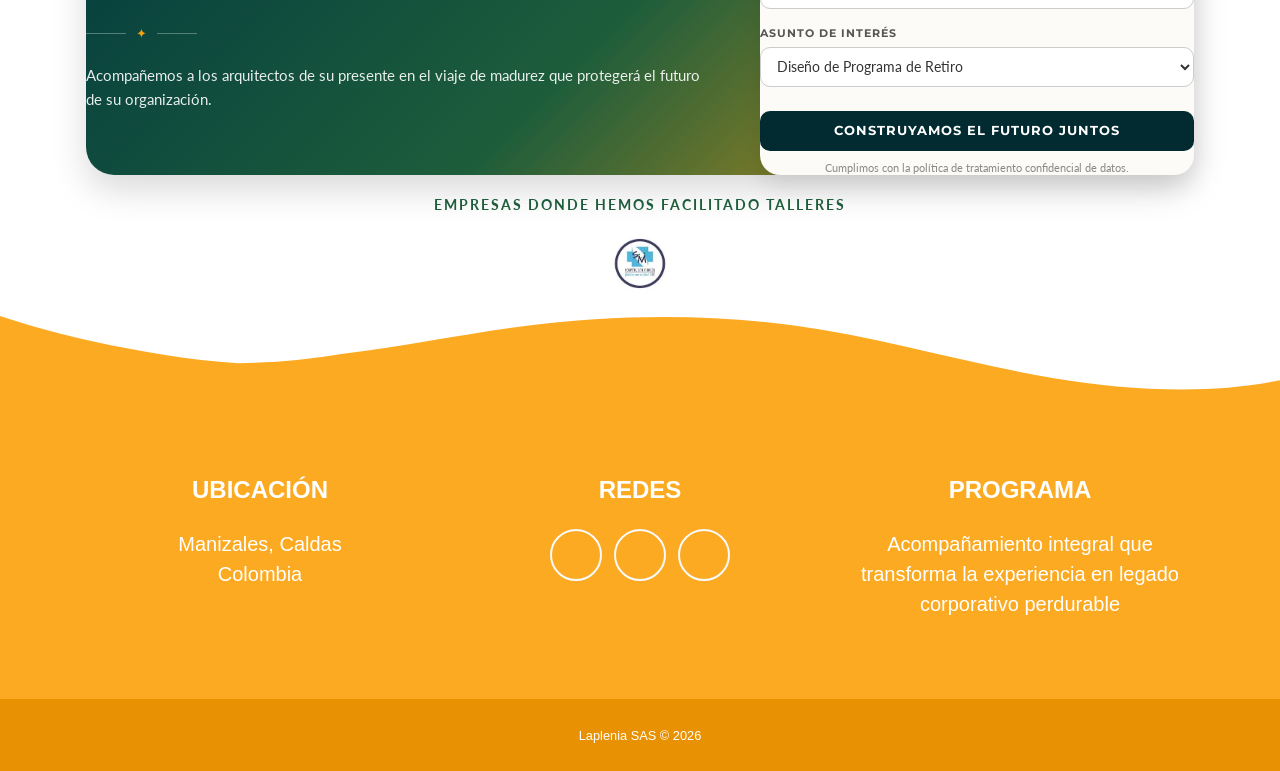
==== commit ec8cd6f4: "Add files via upload" ====
--- a/app/index.html
+++ b/app/index.html
@@ -53,11 +53,13 @@
         <!-- MENÚ DE NAVEGACIÓN ÚNICO -->
       <nav class="navbar navbar-expand-lg bg-secondary fixed-top" id="mainNav">
     <div class="container">
-        <!-- SOLO EL ISOTIPO DEL AVE (SIN LETRAS) -->
-        <a class="navbar-brand js-scroll-trigger" href="#page-top" style="display: flex; align-items: center; text-decoration: none;">
-            <img id="brandImage" src="assets/img/laplenia-mini.png" alt="Laplenia" style="max-height: 42px; width: auto;">
-        </a>
-                
+        
+
+<a class="navbar-brand js-scroll-trigger" href="#page-top" style="display: flex; align-items: center; text-decoration: none; outline: none; border: none; box-shadow: none;">
+    <img id="brandImage" src="assets/img/laplenia-mini.png" alt="Laplenia" style="max-height: 42px; width: auto; border: none; outline: none;">
+</a>
+
+
                 <button class="navbar-toggler navbar-toggler-right font-weight-bold bg-primary text-white rounded" type="button" data-toggle="collapse" data-target="#navbarResponsive" aria-controls="navbarResponsive" aria-expanded="false" aria-label="Toggle navigation">
                     Menu <i class="fas fa-bars"></i>
                 </button>
@@ -583,63 +585,192 @@
             </div>
         </section>
 
-        <!-- FORMULARIO DE CONTACTO PREMIUM -->
-        <section id="formulario-contacto" class="page-section" style="background: #ffffff; padding: 60px 0;">
-            <div class="container">
-                <div style="background: linear-gradient(135deg, #023a40 0%, #1e5d3b 50%, #f09f11 100%); border-radius: 40px; padding: 50px; box-shadow: 0 15px 35px rgba(0,0,0,0.15);">
-                    <div class="row align-items-center">
-                        <div class="col-lg-7 text-white mb-5 mb-lg-0 pr-lg-5">
-                            <span style="font-family: 'Montserrat', sans-serif; color: #f09f11; font-weight: 700; font-size: 0.9rem; text-transform: uppercase; letter-spacing: 2px; display: block; margin-bottom: 15px;">
-                                EL LEGADO ES HOY
-                            </span>
-                            <h2 style="font-family: 'Georgia', serif; font-size: 3.2rem; font-weight: normal; line-height: 1.2; margin-bottom: 25px;">
-                                El legado comienza cuando compartimos nuestra historia.
-                            </h2>
-                            <div style="display: flex; align-items: center; margin-bottom: 25px;">
-                                <div style="flex-grow: 0; width: 40px; height: 1px; background-color: rgba(255,255,255,0.3);"></div>
-                                <span style="color: #f09f11; margin: 0 10px; font-size: 0.8rem;">✦</span>
-                                <div style="flex-grow: 0; width: 40px; height: 1px; background-color: rgba(255,255,255,0.3);"></div>
-                            </div>
-                            <p style="font-family: 'Lato', sans-serif; font-size: 1.1rem; line-height: 1.6; color: rgba(255, 255, 255, 0.85); max-width: 520px;">
-                                Acompañemos a los arquitectos de su presente en el viaje de madurez que protegerá el futuro de su organización.
-                            </p>
-                        </div>
-
-                        <div class="col-lg-5">
-                            <div style="background-color: #fcfbf7; border-radius: 30px; padding: 40px; box-shadow: 0 10px 25px rgba(0,0,0,0.1);">
-                                <h3 style="font-family: 'Georgia', serif; color: #023a40; font-size: 1.8rem; text-align: center; margin-bottom: 30px;">
-                                    Contactar Consultor
-                                </h3>
-                                <form>
-                                    <div class="form-group mb-4">
-                                        <label style="font-family: 'Montserrat', sans-serif; font-size: 0.75rem; font-weight: 700; color: #555555; text-transform: uppercase; letter-spacing: 1px; display: block; margin-bottom: 8px;">Nombre Organizacional</label>
-                                        <input type="text" class="form-control" placeholder="Ej: Universidad o Empresa SAS" style="border-radius: 12px; border: 1px solid #cccccc; padding: 12px 15px; font-family: 'Lato', sans-serif; background-color: #ffffff; font-size: 0.95rem;">
-                                    </div>
-                                    <div class="form-group mb-4">
-                                        <label style="font-family: 'Montserrat', sans-serif; font-size: 0.75rem; font-weight: 700; color: #555555; text-transform: uppercase; letter-spacing: 1px; display: block; margin-bottom: 8px;">Tu Correo Corporativo</label>
-                                        <input type="email" class="form-control" placeholder="ejemplo@organizacion.com" style="border-radius: 12px; border: 1px solid #cccccc; padding: 12px 15px; font-family: 'Lato', sans-serif; background-color: #ffffff; font-size: 0.95rem;">
-                                    </div>
-                                    <div class="form-group mb-4">
-                                        <label style="font-family: 'Montserrat', sans-serif; font-size: 0.75rem; font-weight: 700; color: #555555; text-transform: uppercase; letter-spacing: 1px; display: block; margin-bottom: 8px;">Asunto de Interés</label>
-                                        <select class="form-control" style="border-radius: 12px; border: 1px solid #cccccc; padding: 12px 15px; font-family: 'Lato', sans-serif; background-color: #ffffff; height: auto; font-size: 0.95rem; color: #333333;">
-                                            <option>Diseño de Programa de Retiro</option>
-                                            <option>Estrategia de Relevo Generacional</option>
-                                            <option>Consultoría Integral Laplenia</option>
-                                        </select>
-                                    </div>
-                                    <button type="submit" class="btn w-100" style="background-color: #012b30; color: #ffffff; font-family: 'Montserrat', sans-serif; font-weight: 700; font-size: 0.9rem; letter-spacing: 1px; text-transform: uppercase; padding: 14px; border-radius: 12px; border: none; transition: background-color 0.3s; margin-top: 10px;">
-                                        Construyamos el futuro juntos
-                                    </button>
-                                    <small style="display: block; text-align: center; color: #888888; font-family: 'Lato', sans-serif; font-size: 0.7rem; margin-top: 15px;">
-                                        Cumplimos con la política de tratamiento confidencial de datos.
-                                    </small>
-                                </form>
-                            </div>
-                        </div>
-                    </div>
-                </div>
-            </div>
-        </section>
+<!-- ==========================================
+     SECCIÓN: FORMULARIO DE CONTACTO PREMIUM
+=========================================== -->
+<section id="formulario-contacto" class="page-section" style="background: #ffffff; padding: 30px 0;">
+    <div class="container px-2 px-sm-3">
+        <!-- Contenedor Principal con Degradado -->
+        <div class="card-contacto-wrapper" style="
+            background: linear-gradient(135deg, #023a40 0%, #1e5d3b 50%, #f09f11 100%);
+            border-radius: 28px;
+            box-shadow: 0 15px 35px rgba(0,0,0,0.15);
+        ">
+            <div class="row align-items-center">
+                
+                <!-- COLUMNA IZQUIERDA: MENSAJE ESTRATÉGICO -->
+                <div class="col-12 col-lg-7 text-white mb-4 mb-lg-0 pr-lg-4">
+                    <span style="
+                        font-family: 'Montserrat', sans-serif;
+                        color: #f09f11;
+                        font-weight: 700;
+                        font-size: 0.85rem;
+                        text-transform: uppercase;
+                        letter-spacing: 2px;
+                        display: block;
+                        margin-bottom: 12px;
+                    ">
+                        EL LEGADO ES HOY
+                    </span>
+                    
+                    <h2 class="titulo-contacto-responsive" style="
+                        font-family: 'Georgia', serif;
+                        font-weight: normal;
+                        line-height: 1.25;
+                        margin-bottom: 20px;
+                        word-break: break-word;
+                    ">
+                        El legado comienza cuando compartimos nuestra historia.
+                    </h2>
+                    
+                    <!-- Divisor sutil -->
+                    <div style="display: flex; align-items: center; margin-bottom: 20px;">
+                        <div style="flex-grow: 0; width: 40px; height: 1px; background-color: rgba(255,255,255,0.3);"></div>
+                        <span style="color: #f09f11; margin: 0 10px; font-size: 0.8rem;">✦</span>
+                        <div style="flex-grow: 0; width: 40px; height: 1px; background-color: rgba(255,255,255,0.3);"></div>
+                    </div>
+                    
+                    <p style="
+                        font-family: 'Lato', sans-serif;
+                        font-size: 0.95rem;
+                        line-height: 1.6;
+                        color: rgba(255, 255, 255, 0.9);
+                        margin-bottom: 0;
+                    ">
+                        Acompañemos a los arquitectos de su presente en el viaje de madurez que protegerá el futuro de su organización.
+                    </p>
+                </div>
+
+                <!-- COLUMNA DERECHA: TARJETA DEL FORMULARIO -->
+                <div class="col-12 col-lg-5">
+                    <div class="tarjeta-formulario-inner" style="
+                        background-color: #fcfbf7;
+                        border-radius: 20px;
+                        box-shadow: 0 10px 25px rgba(0,0,0,0.1);
+                    ">
+                        <h3 style="
+                            font-family: 'Georgia', serif;
+                            color: #023a40;
+                            font-size: 1.5rem;
+                            text-align: center;
+                            margin-bottom: 20px;
+                        ">
+                            Contactar Consultor
+                        </h3>
+                        
+                        <form>
+                            <!-- Campo 1 -->
+                            <div class="form-group mb-3">
+                                <label style="
+                                    font-family: 'Montserrat', sans-serif;
+                                    font-size: 0.7rem;
+                                    font-weight: 700;
+                                    color: #555555;
+                                    text-transform: uppercase;
+                                    letter-spacing: 1px;
+                                    display: block;
+                                    margin-bottom: 5px;
+                                ">Nombre Organizacional</label>
+                                <input type="text" class="form-control" placeholder="Ej: Universidad o Empresa SAS" style="
+                                    border-radius: 10px;
+                                    border: 1px solid #cccccc;
+                                    padding: 10px 12px;
+                                    font-family: 'Lato', sans-serif;
+                                    background-color: #ffffff;
+                                    font-size: 0.85rem;
+                                    width: 100%;
+                                ">
+                            </div>
+                            
+                            <!-- Campo 2 -->
+                            <div class="form-group mb-3">
+                                <label style="
+                                    font-family: 'Montserrat', sans-serif;
+                                    font-size: 0.7rem;
+                                    font-weight: 700;
+                                    color: #555555;
+                                    text-transform: uppercase;
+                                    letter-spacing: 1px;
+                                    display: block;
+                                    margin-bottom: 5px;
+                                ">Tu Correo Corporativo</label>
+                                <input type="email" class="form-control" placeholder="ejemplo@organizacion.com" style="
+                                    border-radius: 10px;
+                                    border: 1px solid #cccccc;
+                                    padding: 10px 12px;
+                                    font-family: 'Lato', sans-serif;
+                                    background-color: #ffffff;
+                                    font-size: 0.85rem;
+                                    width: 100%;
+                                ">
+                            </div>
+                            
+                            <!-- Campo 3 -->
+                            <div class="form-group mb-4">
+                                <label style="
+                                    font-family: 'Montserrat', sans-serif;
+                                    font-size: 0.7rem;
+                                    font-weight: 700;
+                                    color: #555555;
+                                    text-transform: uppercase;
+                                    letter-spacing: 1px;
+                                    display: block;
+                                    margin-bottom: 5px;
+                                ">Asunto de Interés</label>
+                                <select class="form-control" style="
+                                    border-radius: 10px;
+                                    border: 1px solid #cccccc;
+                                    padding: 10px 12px;
+                                    font-family: 'Lato', sans-serif;
+                                    background-color: #ffffff;
+                                    height: auto;
+                                    font-size: 0.85rem;
+                                    color: #333333;
+                                    width: 100%;
+                                ">
+                                    <option>Diseño de Programa de Retiro</option>
+                                    <option>Estrategia de Relevo Generacional</option>
+                                    <option>Consultoría Integral Laplenia</option>
+                                </select>
+                            </div>
+                            
+                            <!-- Botón de Envío -->
+                            <button type="submit" class="btn w-100" style="
+                                background-color: #012b30;
+                                color: #ffffff;
+                                font-family: 'Montserrat', sans-serif;
+                                font-weight: 700;
+                                font-size: 0.8rem;
+                                letter-spacing: 1px;
+                                text-transform: uppercase;
+                                padding: 12px 10px;
+                                border-radius: 10px;
+                                border: none;
+                                white-space: normal;
+                                line-height: 1.3;
+                            ">
+                                Construyamos el futuro juntos
+                            </button>
+                            
+                            <small style="
+                                display: block;
+                                text-align: center;
+                                color: #888888;
+                                font-family: 'Lato', sans-serif;
+                                font-size: 0.68rem;
+                                margin-top: 10px;
+                                line-height: 1.3;
+                            ">
+                                Cumplimos con la política de tratamiento confidencial de datos.
+                            </small>
+                        </form>
+                    </div>
+                </div>
+                
+            </div>
+        </div>
+    </div>
+</section>
 
         <!-- EMPRESAS TALLERES -->
         <div style="width: 100%; text-align: center; padding: 0 15px 20px 15px; margin-top: -10px; position: relative; z-index: 5;">
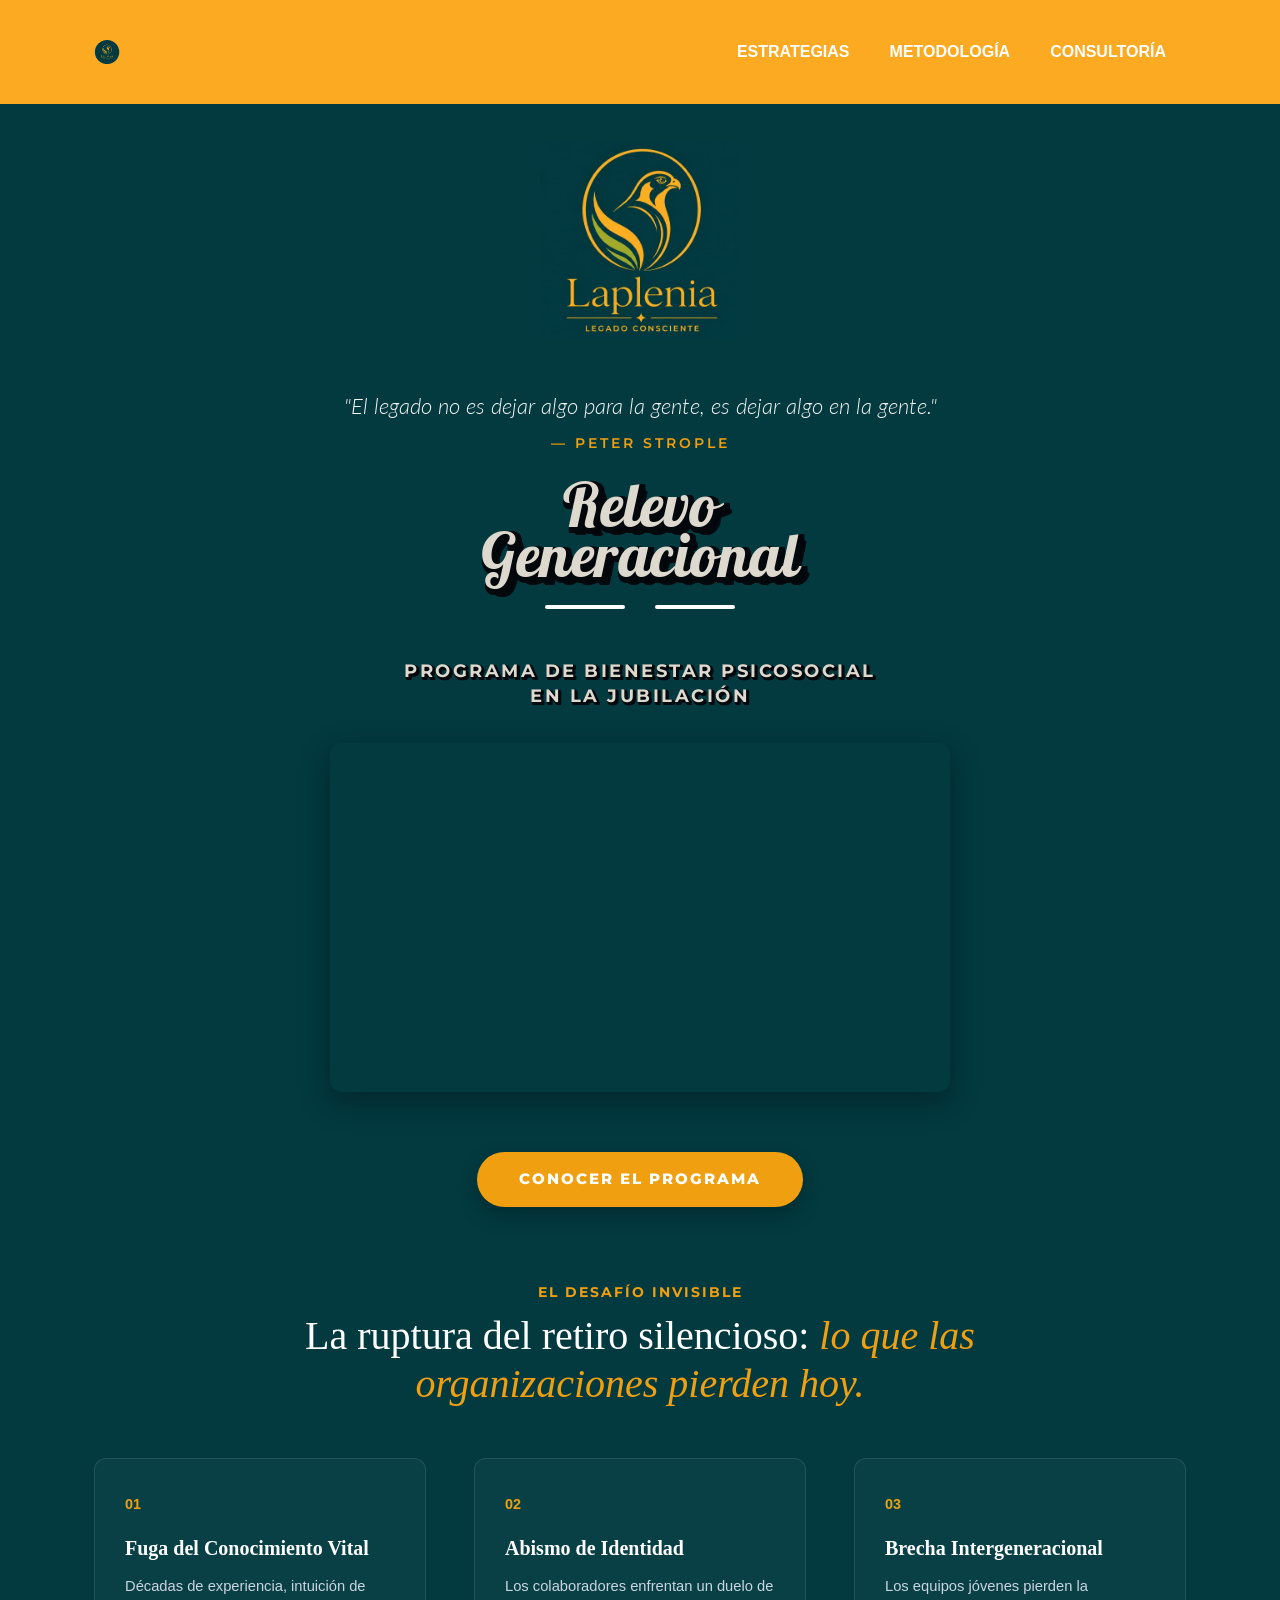
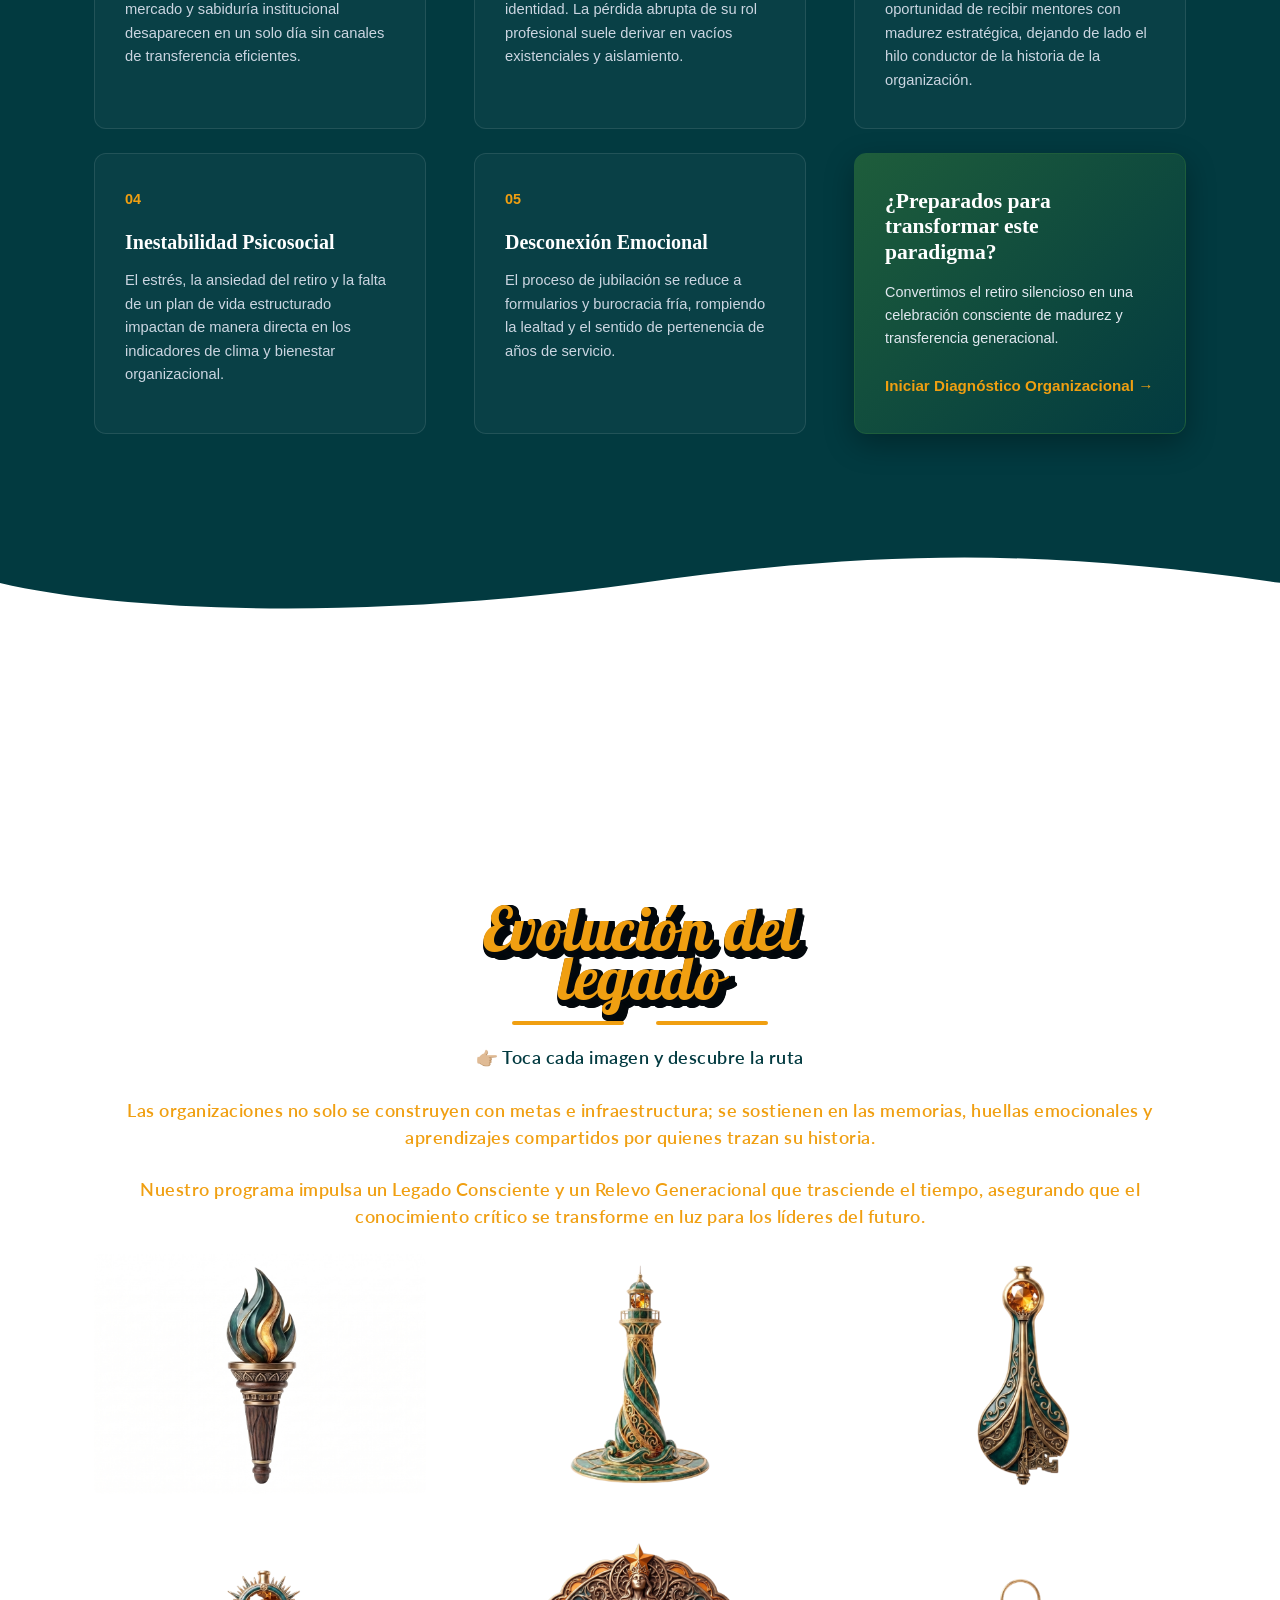
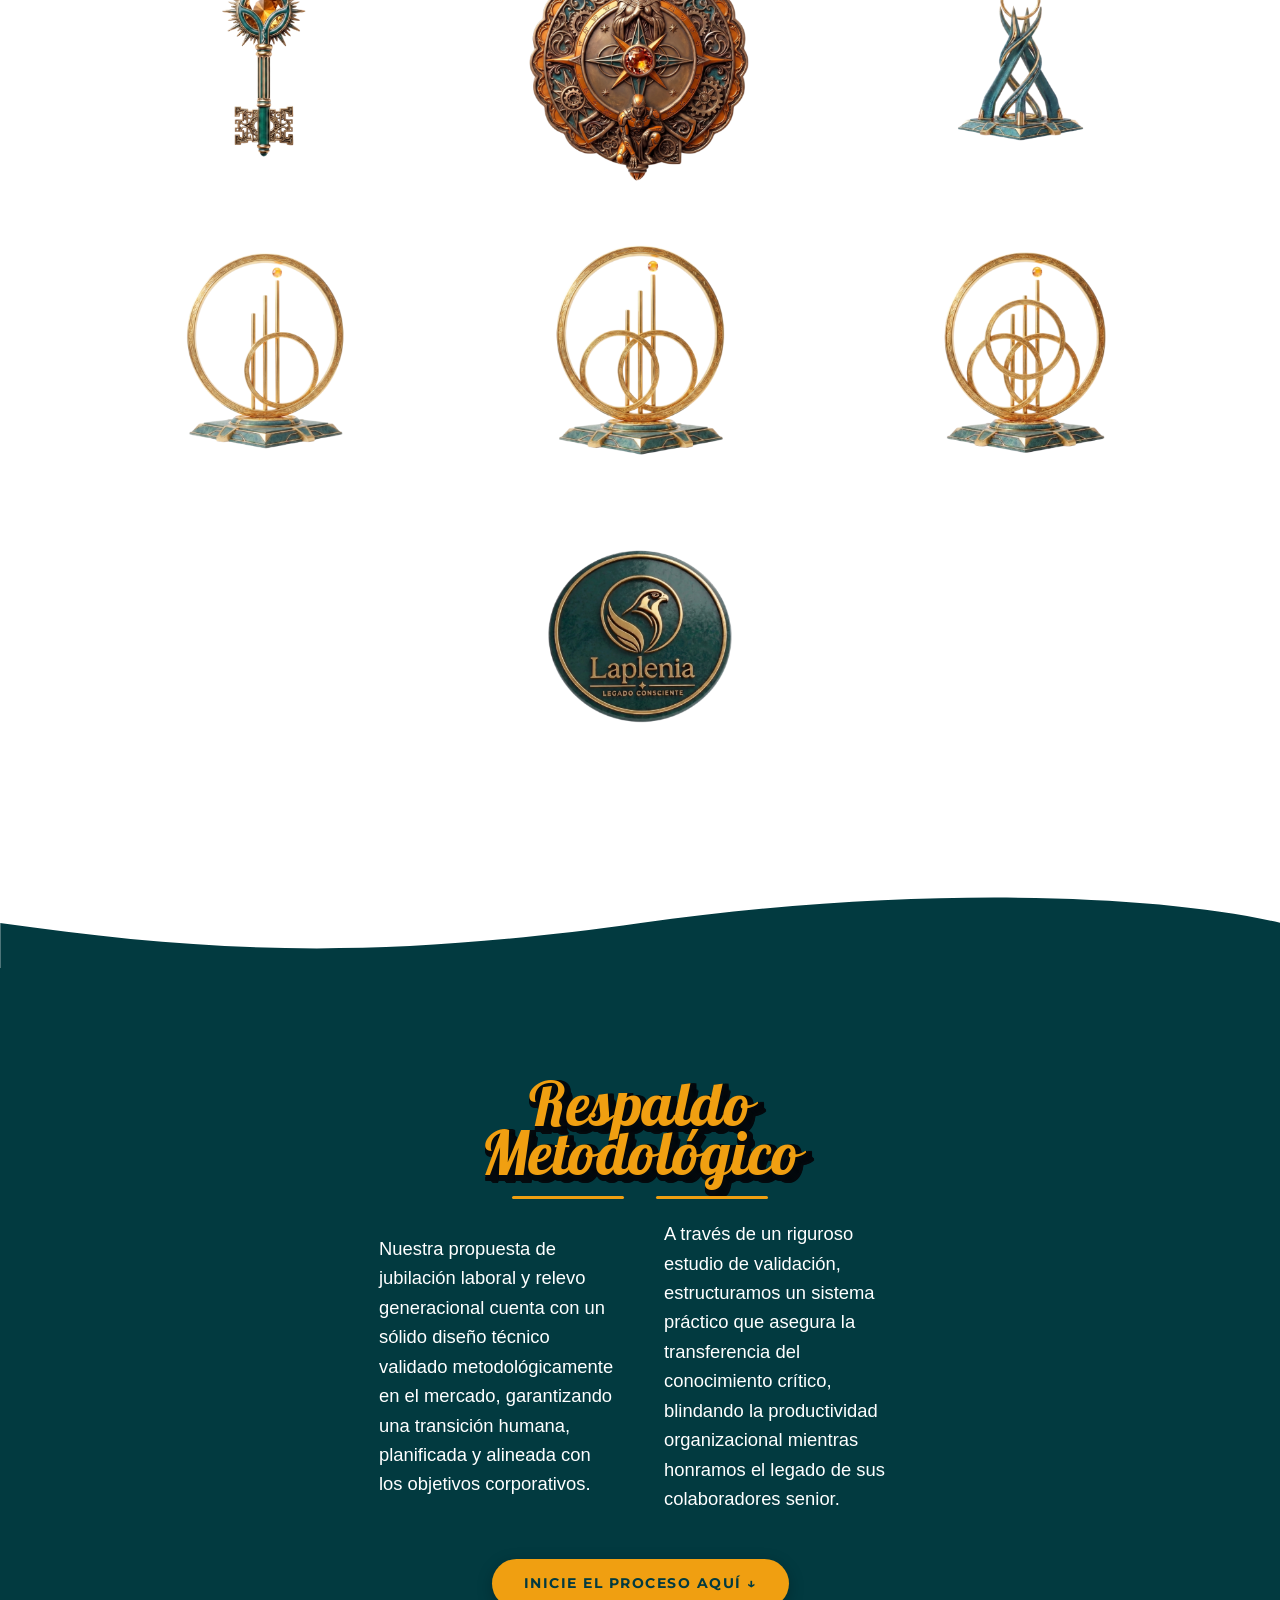
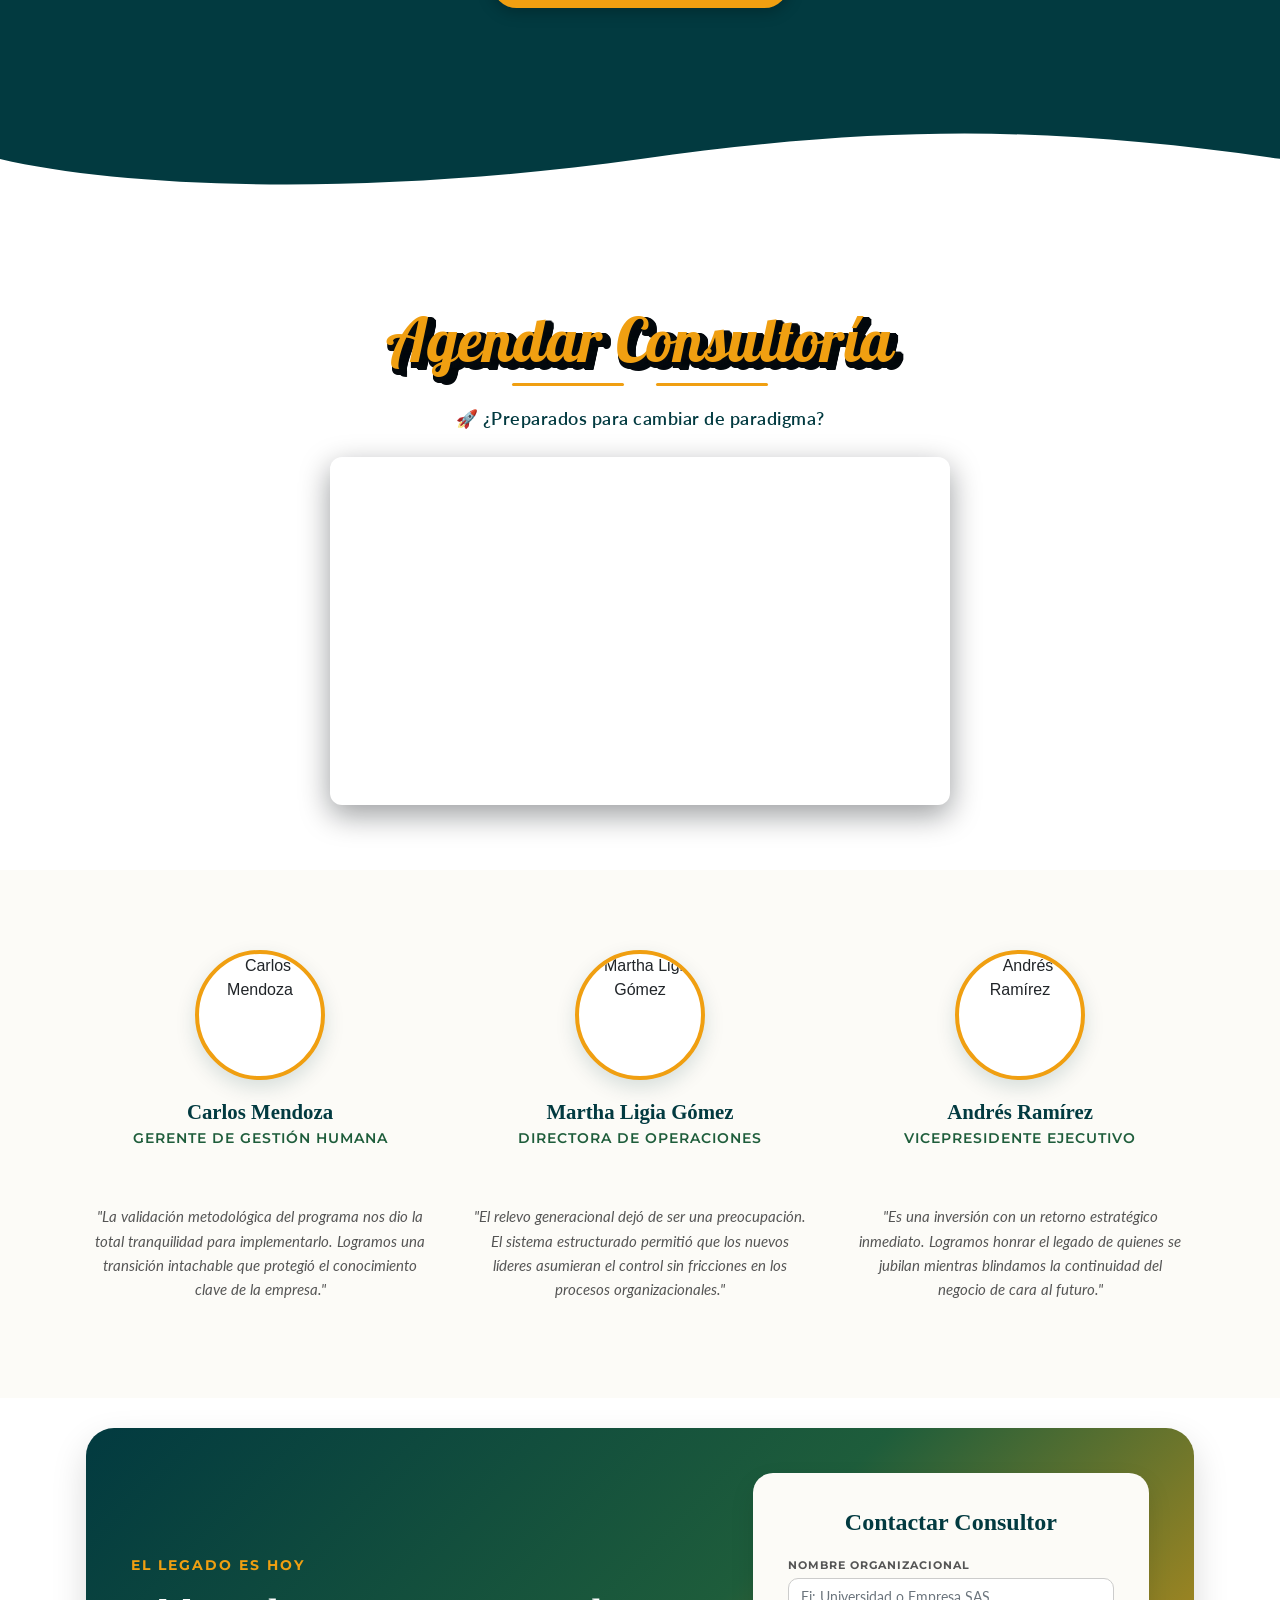
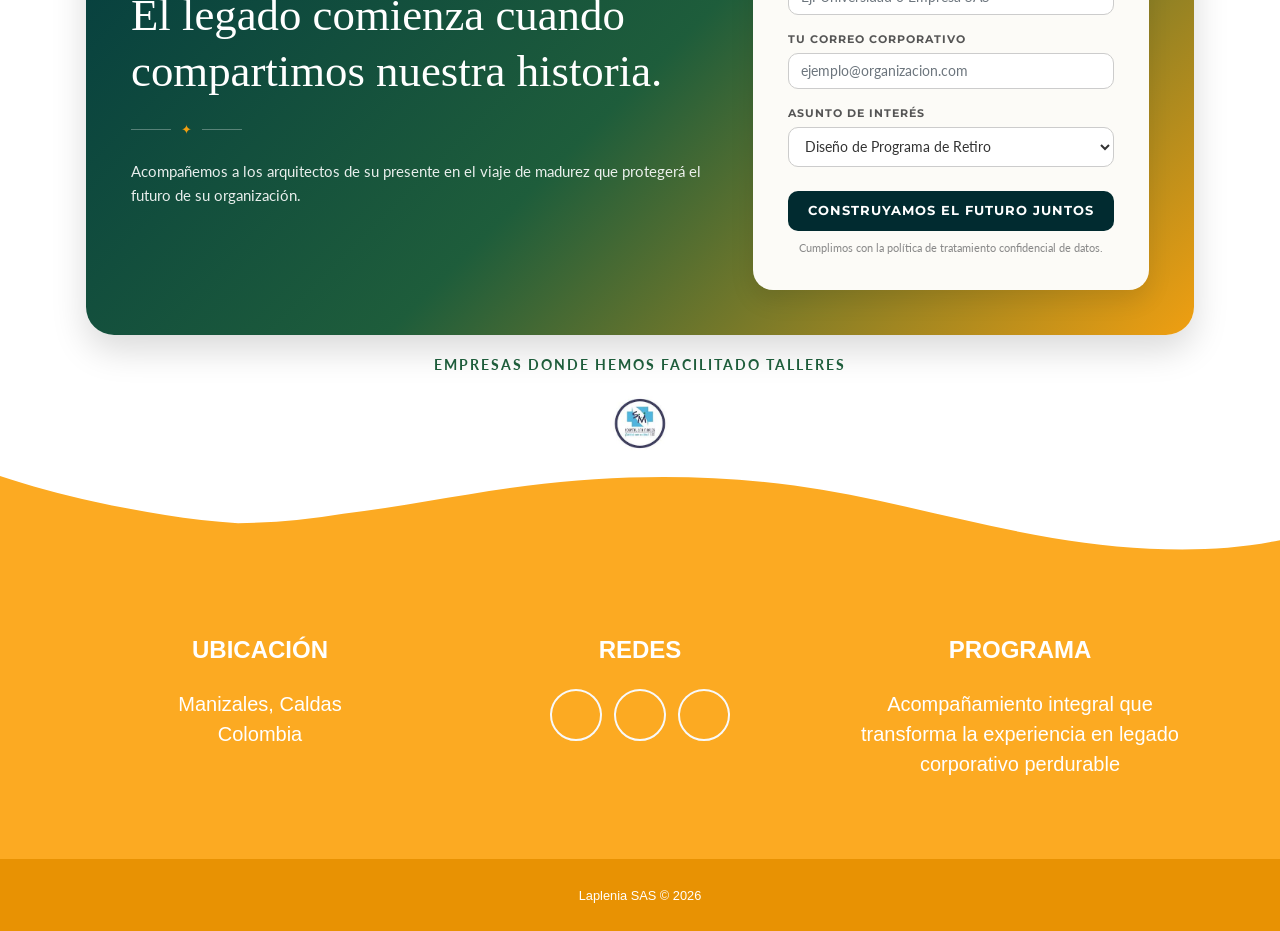
==== commit 2da4f9c5: "Add files via upload" ====
--- a/app/index.html
+++ b/app/index.html
@@ -640,136 +640,136 @@
                         Acompañemos a los arquitectos de su presente en el viaje de madurez que protegerá el futuro de su organización.
                     </p>
                 </div>
-
-                <!-- COLUMNA DERECHA: TARJETA DEL FORMULARIO -->
-                <div class="col-12 col-lg-5">
-                    <div class="tarjeta-formulario-inner" style="
-                        background-color: #fcfbf7;
-                        border-radius: 20px;
-                        box-shadow: 0 10px 25px rgba(0,0,0,0.1);
-                    ">
-                        <h3 style="
-                            font-family: 'Georgia', serif;
-                            color: #023a40;
-                            font-size: 1.5rem;
-                            text-align: center;
-                            margin-bottom: 20px;
-                        ">
-                            Contactar Consultor
-                        </h3>
-                        
-                        <form>
-                            <!-- Campo 1 -->
-                            <div class="form-group mb-3">
-                                <label style="
-                                    font-family: 'Montserrat', sans-serif;
-                                    font-size: 0.7rem;
-                                    font-weight: 700;
-                                    color: #555555;
-                                    text-transform: uppercase;
-                                    letter-spacing: 1px;
-                                    display: block;
-                                    margin-bottom: 5px;
-                                ">Nombre Organizacional</label>
-                                <input type="text" class="form-control" placeholder="Ej: Universidad o Empresa SAS" style="
-                                    border-radius: 10px;
-                                    border: 1px solid #cccccc;
-                                    padding: 10px 12px;
-                                    font-family: 'Lato', sans-serif;
-                                    background-color: #ffffff;
-                                    font-size: 0.85rem;
-                                    width: 100%;
-                                ">
-                            </div>
-                            
-                            <!-- Campo 2 -->
-                            <div class="form-group mb-3">
-                                <label style="
-                                    font-family: 'Montserrat', sans-serif;
-                                    font-size: 0.7rem;
-                                    font-weight: 700;
-                                    color: #555555;
-                                    text-transform: uppercase;
-                                    letter-spacing: 1px;
-                                    display: block;
-                                    margin-bottom: 5px;
-                                ">Tu Correo Corporativo</label>
-                                <input type="email" class="form-control" placeholder="ejemplo@organizacion.com" style="
-                                    border-radius: 10px;
-                                    border: 1px solid #cccccc;
-                                    padding: 10px 12px;
-                                    font-family: 'Lato', sans-serif;
-                                    background-color: #ffffff;
-                                    font-size: 0.85rem;
-                                    width: 100%;
-                                ">
-                            </div>
-                            
-                            <!-- Campo 3 -->
-                            <div class="form-group mb-4">
-                                <label style="
-                                    font-family: 'Montserrat', sans-serif;
-                                    font-size: 0.7rem;
-                                    font-weight: 700;
-                                    color: #555555;
-                                    text-transform: uppercase;
-                                    letter-spacing: 1px;
-                                    display: block;
-                                    margin-bottom: 5px;
-                                ">Asunto de Interés</label>
-                                <select class="form-control" style="
-                                    border-radius: 10px;
-                                    border: 1px solid #cccccc;
-                                    padding: 10px 12px;
-                                    font-family: 'Lato', sans-serif;
-                                    background-color: #ffffff;
-                                    height: auto;
-                                    font-size: 0.85rem;
-                                    color: #333333;
-                                    width: 100%;
-                                ">
-                                    <option>Diseño de Programa de Retiro</option>
-                                    <option>Estrategia de Relevo Generacional</option>
-                                    <option>Consultoría Integral Laplenia</option>
-                                </select>
-                            </div>
-                            
-                            <!-- Botón de Envío -->
-                            <button type="submit" class="btn w-100" style="
-                                background-color: #012b30;
-                                color: #ffffff;
-                                font-family: 'Montserrat', sans-serif;
-                                font-weight: 700;
-                                font-size: 0.8rem;
-                                letter-spacing: 1px;
-                                text-transform: uppercase;
-                                padding: 12px 10px;
-                                border-radius: 10px;
-                                border: none;
-                                white-space: normal;
-                                line-height: 1.3;
-                            ">
-                                Construyamos el futuro juntos
-                            </button>
-                            
-                            <small style="
-                                display: block;
-                                text-align: center;
-                                color: #888888;
-                                font-family: 'Lato', sans-serif;
-                                font-size: 0.68rem;
-                                margin-top: 10px;
-                                line-height: 1.3;
-                            ">
-                                Cumplimos con la política de tratamiento confidencial de datos.
-                            </small>
-                        </form>
-                    </div>
-                </div>
-                
-            </div>
-        </div>
-    </div>
+<!-- COLUMNA DERECHA: TARJETA DEL FORMULARIO -->
+				<div class="col-12 col-lg-5">
+					<div class="tarjeta-formulario-inner" style="
+						background-color: #fcfbf7;
+						border-radius: 20px;
+						box-shadow: 0 10px 25px rgba(0,0,0,0.1);
+					">
+						<h3 style="
+							font-family: 'Georgia', serif;
+							color: #023a40;
+							font-size: 1.5rem;
+							text-align: center;
+							margin-bottom: 20px;
+						">
+							Contactar Consultor
+						</h3>
+						
+						<!-- FORMULARIO CONECTADO A FORMSPREE -->
+						<form action="https://formspree.io/f/mlgqlbzv" method="POST">
+							<!-- Campo 1 -->
+							<div class="form-group mb-3">
+								<label style="
+									font-family: 'Montserrat', sans-serif;
+									font-size: 0.7rem;
+									font-weight: 700;
+									color: #555555;
+									text-transform: uppercase;
+									letter-spacing: 1px;
+									display: block;
+									margin-bottom: 5px;
+								">Nombre Organizacional</label>
+								<input type="text" name="organizacion" class="form-control" placeholder="Ej: Universidad o Empresa SAS" required style="
+									border-radius: 10px;
+									border: 1px solid #cccccc;
+									padding: 10px 12px;
+									font-family: 'Lato', sans-serif;
+									background-color: #ffffff;
+									font-size: 0.85rem;
+									width: 100%;
+								">
+							</div>
+							
+							<!-- Campo 2 -->
+							<div class="form-group mb-3">
+								<label style="
+									font-family: 'Montserrat', sans-serif;
+									font-size: 0.7rem;
+									font-weight: 700;
+									color: #555555;
+									text-transform: uppercase;
+									letter-spacing: 1px;
+									display: block;
+									margin-bottom: 5px;
+								">Tu Correo Corporativo</label>
+								<input type="email" name="email" class="form-control" placeholder="ejemplo@organizacion.com" required style="
+									border-radius: 10px;
+									border: 1px solid #cccccc;
+									padding: 10px 12px;
+									font-family: 'Lato', sans-serif;
+									background-color: #ffffff;
+									font-size: 0.85rem;
+									width: 100%;
+								">
+							</div>
+							
+							<!-- Campo 3 -->
+							<div class="form-group mb-4">
+								<label style="
+									font-family: 'Montserrat', sans-serif;
+									font-size: 0.7rem;
+									font-weight: 700;
+									color: #555555;
+									text-transform: uppercase;
+									letter-spacing: 1px;
+									display: block;
+									margin-bottom: 5px;
+								">Asunto de Interés</label>
+								<select name="asunto" class="form-control" style="
+									border-radius: 10px;
+									border: 1px solid #cccccc;
+									padding: 10px 12px;
+									font-family: 'Lato', sans-serif;
+									background-color: #ffffff;
+									height: auto;
+									font-size: 0.85rem;
+									color: #333333;
+									width: 100%;
+								">
+									<option value="Programa de Retiro">Diseño de Programa de Retiro</option>
+									<option value="Relevo Generacional">Estrategia de Relevo Generacional</option>
+									<option value="Consultoria Integral">Consultoría Integral Laplenia</option>
+								</select>
+							</div>
+							
+							<!-- Botón de Envío -->
+							<button type="submit" class="btn w-100" style="
+								background-color: #012b30;
+								color: #ffffff;
+								font-family: 'Montserrat', sans-serif;
+								font-weight: 700;
+								font-size: 0.8rem;
+								letter-spacing: 1px;
+								text-transform: uppercase;
+								padding: 12px 10px;
+								border-radius: 10px;
+								border: none;
+								white-space: normal;
+								line-height: 1.3;
+							">
+								Construyamos el futuro juntos
+							</button>
+							
+							<small style="
+								display: block;
+								text-align: center;
+								color: #888888;
+								font-family: 'Lato', sans-serif;
+								font-size: 0.68rem;
+								margin-top: 10px;
+								line-height: 1.3;
+							">
+								Cumplimos con la política de tratamiento confidencial de datos.
+							</small>
+						</form>
+					</div>
+				</div>
+				
+			</div>
+		</div>
+	</div>
 </section>
 
         <!-- EMPRESAS TALLERES -->
